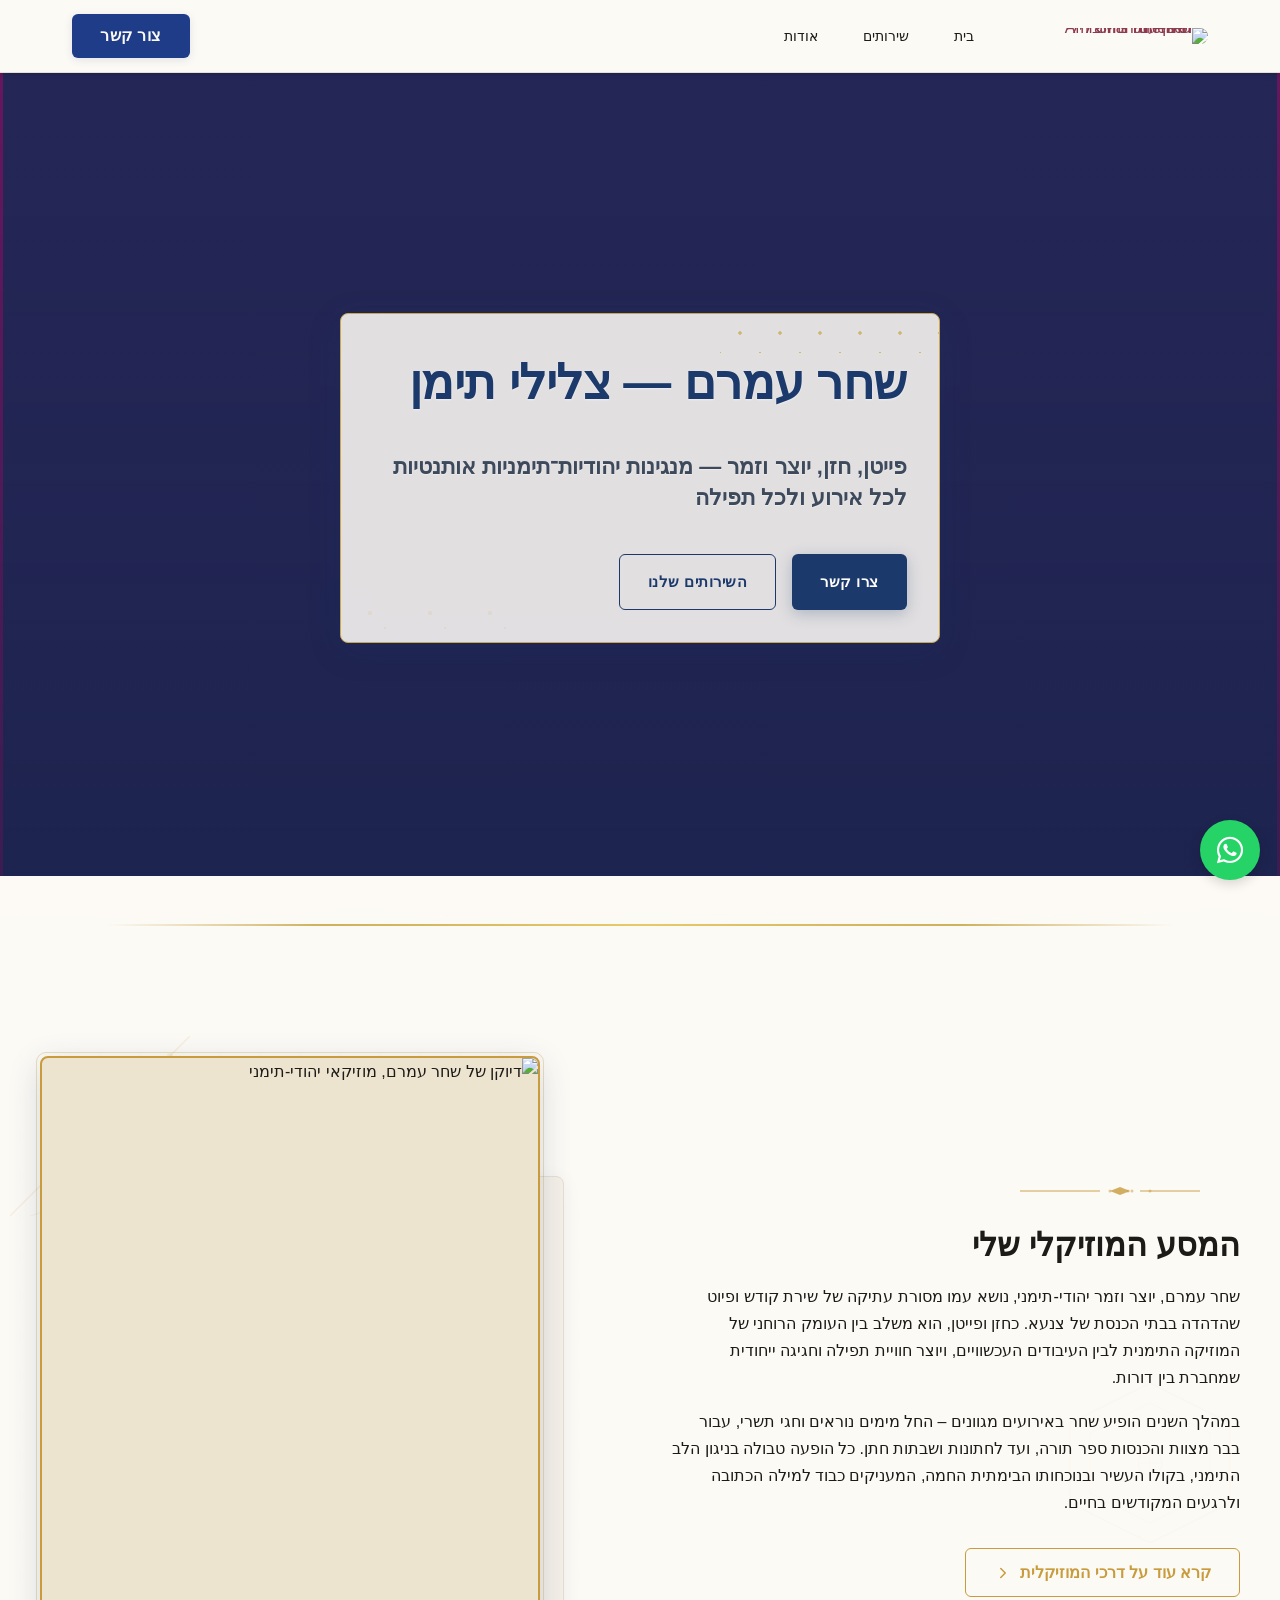
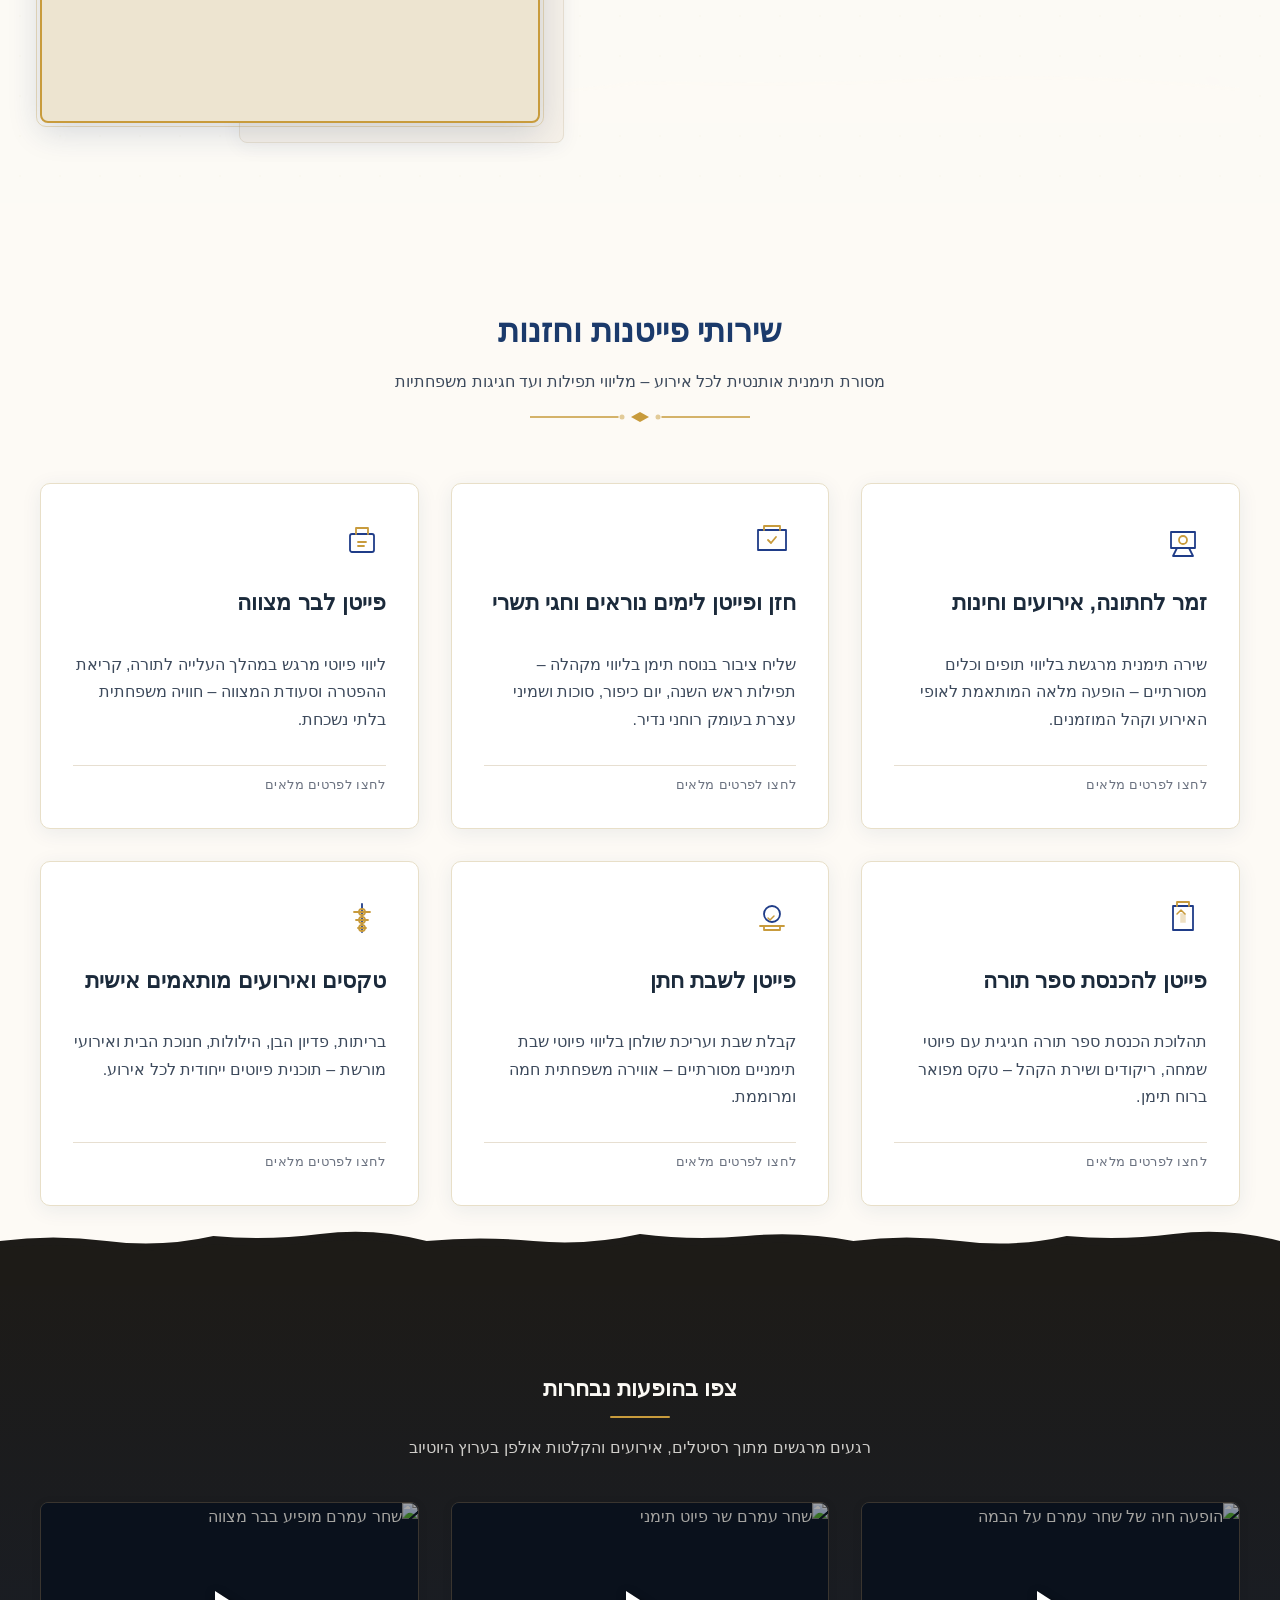
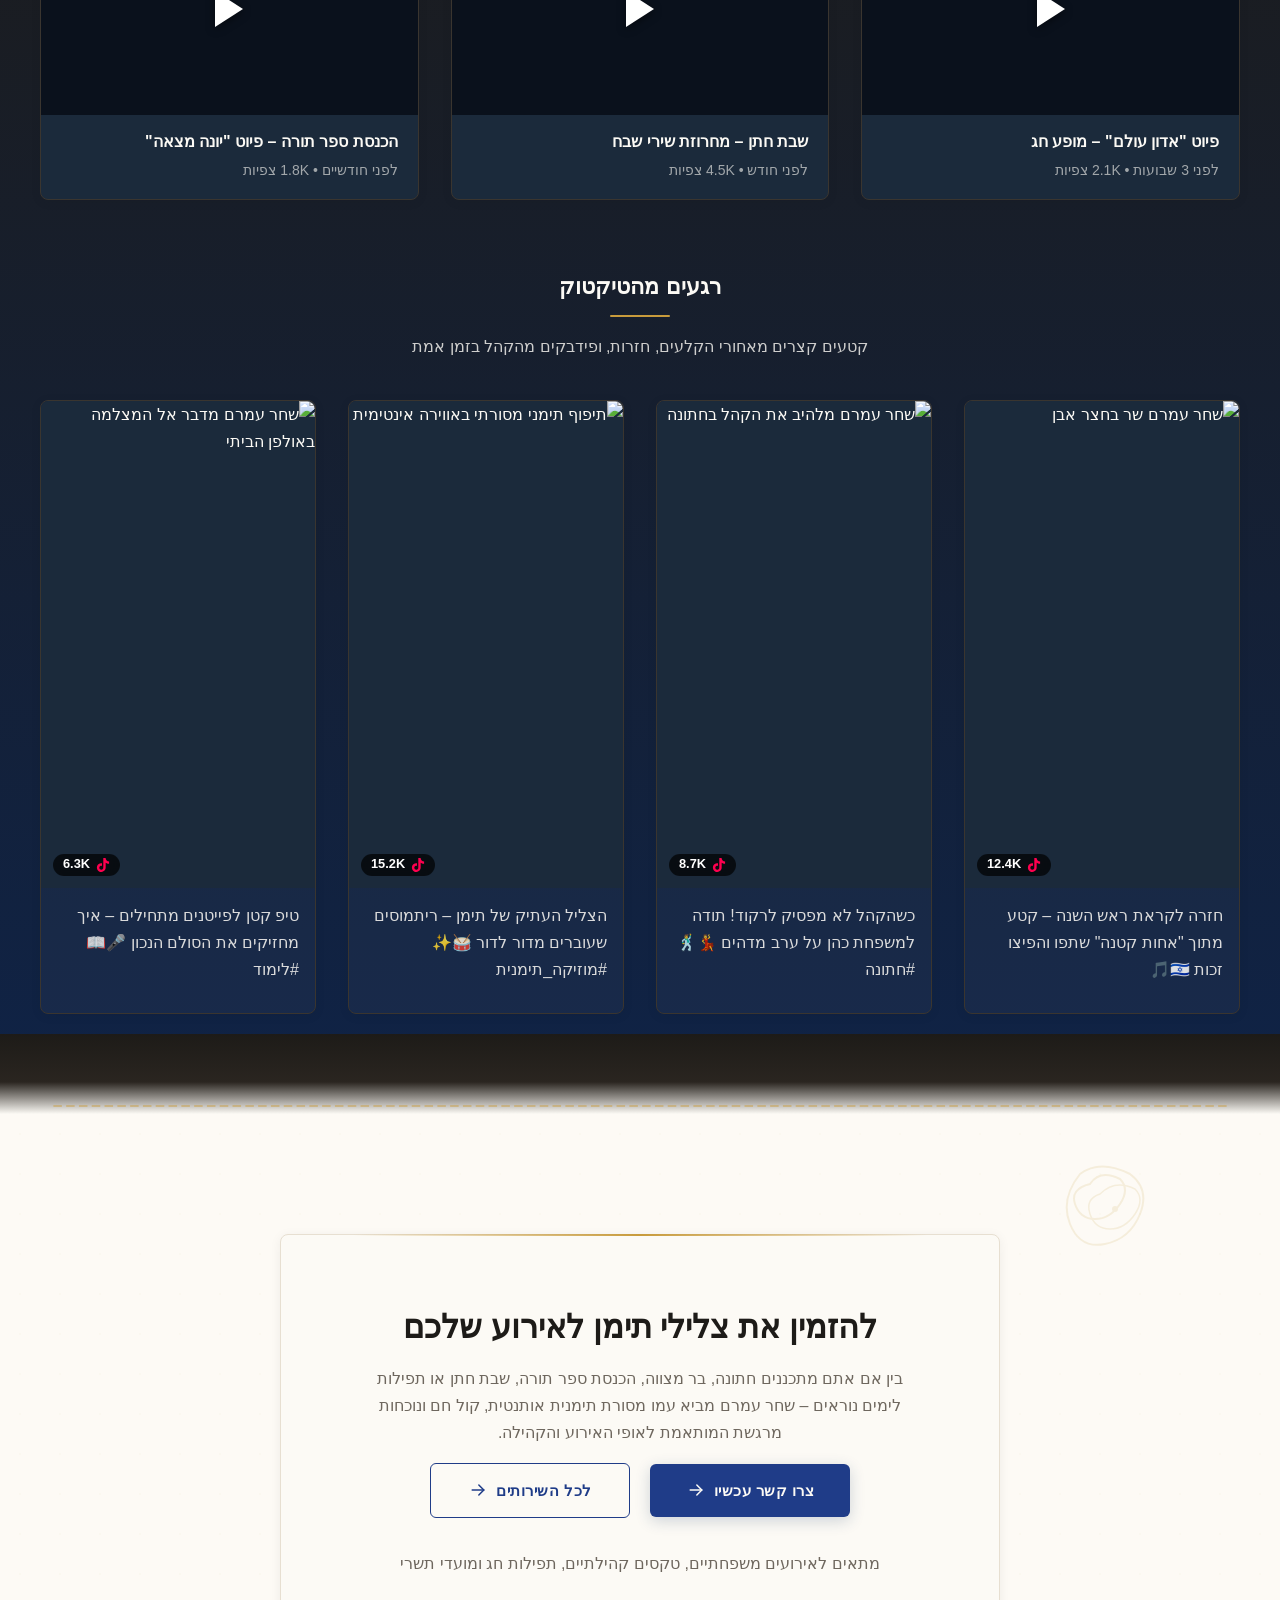
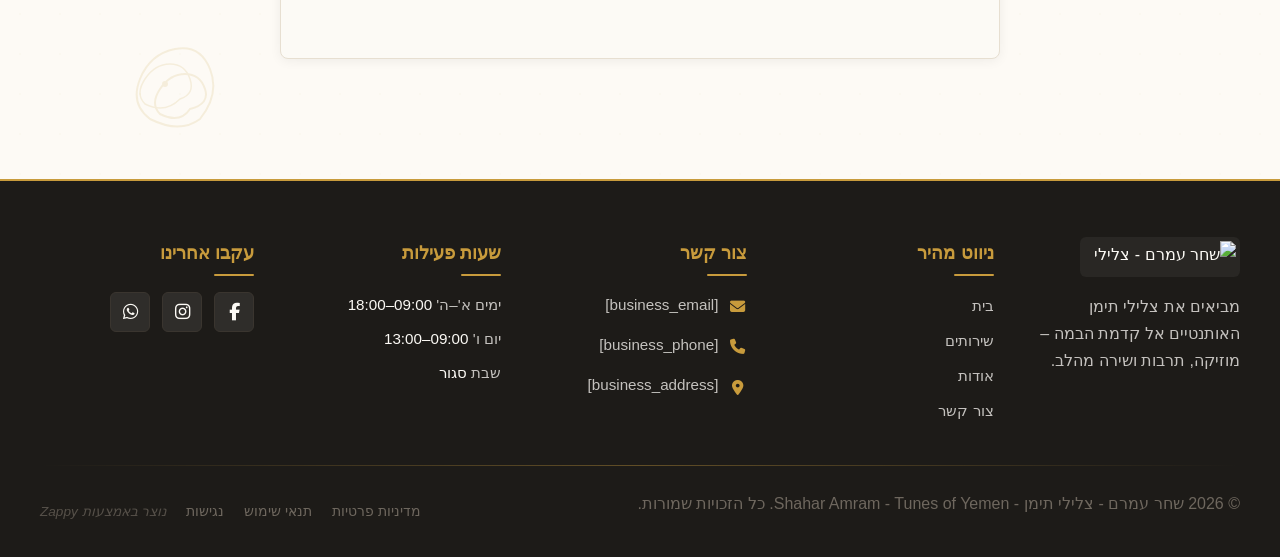
==== index.html @ ed790c5d "Background sync: Progressive GitHub Sync" ====
<!DOCTYPE html>
<html lang="he" dir="rtl">
<head>
    <meta charset="UTF-8">
    <meta name="viewport" content="width=device-width, initial-scale=1.0">
    <meta name="robots" content="index, follow">
    <title>פייטן תימני מסורתי לאירוע ולנשמה — שחר עמרם - צלילי תימן - Shahar Amram - Tunes of Yemen</title>
    <meta name="description" content="התחברו לעומק הרוחני של המוזיקה התימנית עם הפייטן שחר עמרם. חזנות לימים נוראים, פיוטים לבר מצווה, שירת חתונה וחינה בליווי צלילי תימן אותנטיים. הזמינו את הקדושה והשמחה לאירוע שלכם עוד היום.">
    <meta name="keywords" content="פייטן, תימנית, מוזיקה תימנית, פיוט תימני, זמר לחתונה">
    
    <!-- Favicons -->
    <link rel="icon" type="image/x-icon" href="/assets/favicon.ico">
    <link rel="icon" type="image/png" sizes="16x16" href="/assets/favicon-16x16.png">
    <link rel="icon" type="image/png" sizes="32x32" href="/assets/favicon-32x32.png">
    <link rel="icon" type="image/png" sizes="48x48" href="/assets/favicon-48x48.png">
    <link rel="icon" type="image/png" sizes="192x192" href="/assets/favicon-192x192.png">
    <link rel="icon" type="image/png" sizes="512x512" href="/assets/favicon-512x512.png">
    <link rel="apple-touch-icon" href="/assets/apple-touch-icon.png">
    <!-- Zappy Analytics -->
<script>
(function() {
  'use strict';
  
  // Configuration
  var config = {
    websiteId: 'ca3db151-b96f-4b1c-b314-2c5ce56143d0',
    apiUrl: 'https://api.zappy5.com/api/analytics/track',
    sessionDuration: 30 * 60 * 1000, // 30 minutes
    visitorDuration: 30 * 24 * 60 * 60 * 1000, // 30 days
    trackPageViews: true,
    trackClicks: true,
    trackFormSubmissions: true
  };
  
  // Generate or retrieve persistent visitor ID (30 days)
  function getVisitorId() {
    var visitorKey = 'zappy_visitor_' + config.websiteId;
    var visitor = null;
    
    try {
      visitor = localStorage.getItem(visitorKey);
      if (visitor) {
        var visitorData = JSON.parse(visitor);
        var now = Date.now();
        
        // Check if visitor ID is still valid (30 days)
        if (now - visitorData.created < config.visitorDuration) {
          // Update last seen timestamp
          visitorData.lastSeen = now;
          localStorage.setItem(visitorKey, JSON.stringify(visitorData));
          return visitorData.id;
        }
      }
    } catch (e) {
      console.warn('Zappy Analytics: LocalStorage not available');
    }
    
    // Generate new visitor ID
    var newVisitorId = 'zv_' + Date.now() + '_' + Math.random().toString(36).substr(2, 9);
    
    try {
      localStorage.setItem(visitorKey, JSON.stringify({
        id: newVisitorId,
        created: Date.now(),
        lastSeen: Date.now()
      }));
    } catch (e) {
      // Continue without local storage
    }
    
    return newVisitorId;
  }
  
  // Generate or retrieve session ID (30 minutes)
  function getSessionId() {
    var sessionKey = 'zappy_session_' + config.websiteId;
    var session = null;
    
    try {
      session = sessionStorage.getItem(sessionKey);
      if (session) {
        var sessionData = JSON.parse(session);
        var now = Date.now();
        
        // Check if session is still valid
        if (now - sessionData.timestamp < config.sessionDuration) {
          // Update timestamp
          sessionData.timestamp = now;
          sessionStorage.setItem(sessionKey, JSON.stringify(sessionData));
          return sessionData.id;
        }
      }
    } catch (e) {
      console.warn('Zappy Analytics: SessionStorage not available');
    }
    
    // Generate new session ID
    var newSessionId = 'zs_' + Date.now() + '_' + Math.random().toString(36).substr(2, 9);
    
    try {
      sessionStorage.setItem(sessionKey, JSON.stringify({
        id: newSessionId,
        timestamp: Date.now()
      }));
    } catch (e) {
      // Continue without session storage
    }
    
    return newSessionId;
  }
  
  var visitorId = getVisitorId();
  var sessionId = getSessionId();
  
  // Track an event
  function trackEvent(eventType, data) {
    data = data || {};
    
    var eventData = {
      website_id: config.websiteId,
      event_type: eventType,
      page_path: window.location.pathname,
      referrer: document.referrer || 'direct',
      visitor_id: visitorId,
      session_id: sessionId,
      metadata: data
    };
    
    // Use sendBeacon if available (better for page unload events)
    if (navigator.sendBeacon) {
      var blob = new Blob([JSON.stringify(eventData)], { type: 'application/json' });
      navigator.sendBeacon(config.apiUrl, blob);
    } else {
      // Fallback to fetch
      fetch(config.apiUrl, {
        method: 'POST',
        headers: {
          'Content-Type': 'application/json'
        },
        body: JSON.stringify(eventData),
        keepalive: true
      }).catch(function(error) {
        console.warn('Zappy Analytics: Failed to track event', error);
      });
    }
  }
  
  // Track page view
  if (config.trackPageViews) {
    trackEvent('pageview', {
      title: document.title,
      url: window.location.href
    });
  }
  
  // Track clicks on important elements
  if (config.trackClicks) {
    document.addEventListener('click', function(e) {
      var target = e.target;
      
      // Track button clicks (counted as actions)
      if (target.tagName === 'BUTTON' || target.closest('button')) {
        var button = target.tagName === 'BUTTON' ? target : target.closest('button');
        var clickMeta = {
          element: 'button',
          text: button.textContent.trim().substring(0, 100),
          id: button.id || null,
          class: button.className || null
        };
        
        trackEvent('click', clickMeta);
      }
      
      // Track link clicks (navigation - not counted as actions)
      else if (target.tagName === 'A' || target.closest('a')) {
        var link = target.tagName === 'A' ? target : target.closest('a');
        var navMeta = {
          element: 'link',
          text: link.textContent.trim().substring(0, 100),
          href: link.href,
          external: link.hostname !== window.location.hostname
        };
        
        trackEvent('navigation', navMeta);
      }
    }, true);
  }
  
  
  // Track form submissions
  if (config.trackFormSubmissions) {
    document.addEventListener('submit', function(e) {
      var form = e.target;
      
      trackEvent('form_submit', {
        form_id: form.id || null,
        form_name: form.name || null,
        form_action: form.action || null,
        form_method: form.method || 'GET'
      });
    }, true);
  }
  
  // Track time on page (send on page unload)
  var pageLoadTime = Date.now();
  
  window.addEventListener('beforeunload', function() {
    var timeOnPage = Math.floor((Date.now() - pageLoadTime) / 1000); // in seconds
    
    trackEvent('page_unload', {
      time_on_page: timeOnPage,
      page_path: window.location.pathname
    });
  });
  
  // Expose tracking function globally for custom events
  window.zappyAnalytics = {
    track: trackEvent,
    getVisitorId: function() { return visitorId; },
    getSessionId: function() { return sessionId; }
  };
  
})();
</script>
<!-- End Zappy Analytics -->
    <meta property="og:title" content="פייטן תימני מסורתי לאירוע ולנשמה — שחר עמרם - צלילי תימן - Shahar Amram - Tunes of Yemen">
    <meta property="og:description" content="התחברו לעומק הרוחני של המוזיקה התימנית עם הפייטן שחר עמרם. חזנות לימים נוראים, פיוטים לבר מצווה, שירת חתונה וחינה בליווי צלילי תימן אותנטיים. הזמינו את הקדושה והשמחה לאירוע שלכם עוד היום.">
    <meta name="twitter:card" content="summary_large_image">
    <meta name="twitter:title" content="פייטן תימני מסורתי לאירוע ולנשמה — שחר עמרם - צלילי תימן - Shahar Amram - Tunes of Yemen">
    <meta name="twitter:description" content="התחברו לעומק הרוחני של המוזיקה התימנית עם הפייטן שחר עמרם. חזנות לימים נוראים, פיוטים לבר מצווה, שירת חתונה וחינה בליווי צלילי תימן אותנטיים. הזמינו את הקדושה והשמחה לאירוע שלכם עוד היום.">
    <meta property="og:type" content="website">
  <meta property="og:locale" content="he_IL">
  
  
  
  
  
  <link rel="stylesheet" href="https://cdnjs.cloudflare.com/ajax/libs/font-awesome/6.4.0/css/all.min.css">
  <style>
    .skip-link { position: absolute; top: 0; left: 0; transform: translateY(-200%); padding: 12px 18px; background: var(--bg-dark, #1a1a1a); color: var(--text-light, #fff); font-weight: 600; border-radius: 0 0 8px 0; z-index: 10000; }
    .skip-link:focus { transform: none; outline: 2px solid var(--ring, #fff); outline-offset: 2px; }
    :focus-visible { outline: 2px solid var(--ring, currentColor); outline-offset: 3px; }
  </style>


  
    <!-- Favicons -->
    <link rel="icon" type="image/x-icon" href="/assets/favicon.ico">
    <link rel="icon" type="image/png" sizes="16x16" href="/assets/favicon-16x16.png">
    <link rel="icon" type="image/png" sizes="32x32" href="/assets/favicon-32x32.png">
    <link rel="icon" type="image/png" sizes="48x48" href="/assets/favicon-48x48.png">
    <link rel="icon" type="image/png" sizes="192x192" href="/assets/favicon-192x192.png">
    <link rel="icon" type="image/png" sizes="512x512" href="/assets/favicon-512x512.png">
    <link rel="apple-touch-icon" href="/assets/apple-touch-icon.png">
    <!-- Cookie Consent -->
    <link rel="stylesheet" href="https://cdn.jsdelivr.net/npm/vanilla-cookieconsent@3/dist/cookieconsent.css">
    <script src="https://cdn.jsdelivr.net/npm/vanilla-cookieconsent@3/dist/cookieconsent.umd.js"></script>
    <!-- Mickidum Accessibility Toolbar -->
    <script src="https://cdn.jsdelivr.net/gh/mickidum/acc_toolbar/acctoolbar/acctoolbar.min.js"></script>
    <link rel="stylesheet" href="/styles.css">
    <script>window.ZAPPY_WEBSITE_ID = "ca3db151-b96f-4b1c-b314-2c5ce56143d0"; window.ZAPPY_API_BASE = "https://api.zappy5.com";</script>

    <style id="zappy-dropdown-submenu-styles">
      /* ========== DESKTOP DROPDOWN SUBMENU STYLES ========== */
      /* Base styles for dropdown submenus - parent must be positioned */
      .nav-menu li:has(.sub-menu), nav li:has(.sub-menu), .navbar li:has(.sub-menu), #navMenu li:has(.sub-menu) { position: relative; }
      /* Submenu base - hidden by default */
      .nav-menu .sub-menu, nav .sub-menu, .navbar .sub-menu, #navMenu .sub-menu { display: block !important; position: absolute !important; top: 100%; left: 0; min-width: 220px; background: white; border-radius: 8px; box-shadow: 0 8px 25px rgba(0,0,0,0.15); padding: 8px 0; opacity: 0; visibility: hidden; transform: translateY(10px); transition: all 0.3s ease; z-index: 1000; list-style: none; pointer-events: none; }
      /* CRITICAL: Desktop hover styles to show dropdown */
      .nav-menu li:hover > .sub-menu, nav li:hover > .sub-menu, .navbar li:hover > .sub-menu, #navMenu li:hover > .sub-menu { opacity: 1 !important; visibility: visible !important; transform: translateY(0) !important; pointer-events: auto !important; }
      /* Submenu item styling */
      .sub-menu li { list-style: none; margin: 0; padding: 0; }
      .sub-menu a { display: block !important; padding: 10px 16px !important; color: var(--text-dark, #333) !important; font-weight: 500; text-decoration: none; white-space: nowrap; transition: background-color 0.2s; }
      .sub-menu .zappy-nav-child > a { padding-left: 28px !important; font-size: 0.9em !important; opacity: 0.85 !important; }
      [dir="rtl"] .sub-menu .zappy-nav-child > a, html[lang="he"] .sub-menu .zappy-nav-child > a, html[lang="ar"] .sub-menu .zappy-nav-child > a { padding-left: 10px !important; padding-right: 28px !important; }
      .sub-menu .zappy-nav-parent > a { font-weight: 600 !important; }
      .sub-menu a:hover { background-color: #f5f5f5; }
      /* RTL (Hebrew/Arabic) dropdown positioning */
      [dir="rtl"] .nav-menu .sub-menu, [dir="rtl"] nav .sub-menu, [dir="rtl"] .navbar .sub-menu, html[lang="he"] .nav-menu .sub-menu, html[lang="he"] nav .sub-menu, html[lang="he"] .navbar .sub-menu, html[lang="ar"] .nav-menu .sub-menu, html[lang="ar"] nav .sub-menu, html[lang="ar"] .navbar .sub-menu { left: auto !important; right: 0 !important; }
      /* Hide empty dropdown menus (exclude catalog sub-menus that use <a> children instead of <li>) */
      .sub-menu:empty, .sub-menu:not(:has(li:not(.zappy-hidden-menu-item))):not(:has(> a)), .sub-menu:not(:has(li)):not(:has(> a)) { display: none !important; opacity: 0 !important; visibility: hidden !important; pointer-events: none !important; }
      /* Desktop: show submenu on Menu Group hover */
      li:has(.menu-group-title):hover > .sub-menu { opacity: 1 !important; visibility: visible !important; transform: translateY(0) !important; pointer-events: auto !important; }
      /* Menu Group title styling */
      .nav-menu > li > .menu-group-title, #navMenu > li > .menu-group-title { display: inline-block; padding: 0.5rem 1rem; cursor: default; user-select: none; }
      
      /* ========== MOBILE SUBMENU STYLES ========== */
      @media (max-width: 768px) {
        .nav-menu .sub-menu, nav .sub-menu, .navbar .sub-menu, #navMenu .sub-menu { position: static !important; transform: none !important; box-shadow: none !important; background: transparent !important; max-height: 0; overflow: hidden; opacity: 0; visibility: hidden; transition: max-height 0.3s ease, opacity 0.3s ease; padding: 0 !important; border-radius: 0 !important; }
        .navbar .sub-menu.mobile-expanded, .nav-menu .sub-menu.mobile-expanded, #navMenu .sub-menu.mobile-expanded { max-height: none !important; overflow-y: visible !important; opacity: 1 !important; visibility: visible !important; padding: 8px 0 8px 16px !important; }
        [dir="rtl"] .sub-menu.mobile-expanded, html[lang="he"] .sub-menu.mobile-expanded { padding: 8px 16px 8px 0 !important; }
        /* Disable hover behavior on mobile */
        .nav-menu li:hover > .sub-menu, nav li:hover > .sub-menu, .navbar li:hover > .sub-menu, #navMenu li:hover > .sub-menu { opacity: 0; visibility: hidden; pointer-events: none; }
        .nav-menu li > .sub-menu.mobile-expanded, nav li > .sub-menu.mobile-expanded, .navbar li > .sub-menu.mobile-expanded, #navMenu li > .sub-menu.mobile-expanded { opacity: 1 !important; visibility: visible !important; pointer-events: auto !important; }
        .nav-menu li:has(.sub-menu), nav li:has(.sub-menu), .navbar li:has(.sub-menu), #navMenu li:has(.sub-menu) { display: flex !important; flex-wrap: wrap !important; align-items: center !important; position: relative !important; min-height: 44px !important; }
        .nav-menu li:has(.sub-menu) > a, nav li:has(.sub-menu) > a, .navbar li:has(.sub-menu) > a, #navMenu li:has(.sub-menu) > a { flex: 1 !important; min-width: 0 !important; }
        .nav-menu li:has(.sub-menu) > .menu-group-title, nav li:has(.sub-menu) > .menu-group-title, .navbar li:has(.sub-menu) > .menu-group-title, #navMenu li:has(.sub-menu) > .menu-group-title { flex: 1 !important; min-width: 0 !important; padding: 0 !important; line-height: inherit !important; }
        .nav-menu li:has(.sub-menu) > .sub-menu, nav li:has(.sub-menu) > .sub-menu, .navbar li:has(.sub-menu) > .sub-menu, #navMenu li:has(.sub-menu) > .sub-menu { flex-basis: 100% !important; width: 100% !important; }
        .nav-menu li:has(.sub-menu) > a [class*="chevron"], .nav-menu li:has(.sub-menu) > a [class*="arrow"], .nav-menu li:has(.sub-menu) > a .fa-chevron-down, .nav-menu li:has(.sub-menu) > a .fa-angle-down, nav li:has(.sub-menu) > a [class*="chevron"], nav li:has(.sub-menu) > a [class*="arrow"], #navMenu li:has(.sub-menu) > a [class*="chevron"], #navMenu li:has(.sub-menu) > a [class*="arrow"] { display: none !important; visibility: hidden !important; }
        .mobile-submenu-toggle { display: flex !important; align-items: center !important; justify-content: center !important; width: 44px !important; height: auto !important; background: transparent !important; border: none !important; cursor: pointer !important; color: var(--text-dark) !important; position: static !important; flex-shrink: 0 !important; align-self: stretch !important; z-index: 2 !important; padding: 0 !important; margin: 0 !important; }
        .mobile-submenu-toggle::after { content: '' !important; width: 0 !important; height: 0 !important; border-left: 6px solid transparent !important; border-right: 6px solid transparent !important; border-top: 7px solid currentColor !important; transition: transform 0.3s ease !important; }
        .mobile-submenu-toggle.expanded::after { transform: rotate(180deg) !important; }
        .sub-menu a { padding: 10px 0 !important; display: block !important; color: var(--text-dark) !important; white-space: normal !important; }
        .sub-menu .zappy-nav-child > a { padding-left: 28px !important; font-size: 0.9em !important; opacity: 0.85 !important; }
        [dir="rtl"] .sub-menu .zappy-nav-child > a, html[lang="he"] .sub-menu .zappy-nav-child > a, html[lang="ar"] .sub-menu .zappy-nav-child > a { padding-left: 0 !important; padding-right: 28px !important; }
        .sub-menu .zappy-nav-parent > a { font-weight: 600 !important; }
        .nav-menu.active, #navMenu.active { max-width: 100vw !important; overflow-x: hidden !important; box-sizing: border-box !important; }
        .navbar .sub-menu li a, nav.navbar .sub-menu li a, .zappy-products-dropdown .sub-menu a { color: var(--text-dark) !important; }
      }
      @media (min-width: 769px) { .mobile-submenu-toggle { display: none !important; } }
    </style>

    <style id="zappy-widget-visibility">
      html[dir="rtl"] .whatsapp-float { right: 20px !important; left: auto !important; }
      html[dir="ltr"] .whatsapp-float, html:not([dir]) .whatsapp-float { left: 20px !important; right: auto !important; }
      html[dir="rtl"] #mic-access-tool-general-button, html[dir="rtl"] .mic-access-tool-general-button,
      html[dir="rtl"] #mic-init-access-tool .mic-access-tool-general-button,
      html[dir="rtl"] #mic-init-access-tool #mic-access-tool-general-button,
      html[dir="rtl"] ._access-icon { left: 20px !important; right: auto !important; }
      html[dir="ltr"] #mic-access-tool-general-button, html[dir="ltr"] .mic-access-tool-general-button,
      html[dir="ltr"] #mic-init-access-tool .mic-access-tool-general-button,
      html[dir="ltr"] #mic-init-access-tool #mic-access-tool-general-button,
      html[dir="ltr"] ._access-icon,
      html:not([dir]) #mic-access-tool-general-button, html:not([dir]) .mic-access-tool-general-button,
      html:not([dir]) #mic-init-access-tool .mic-access-tool-general-button,
      html:not([dir]) #mic-init-access-tool #mic-access-tool-general-button,
      html:not([dir]) ._access-icon { right: 20px !important; left: auto !important; }
      @media (max-width: 768px) { .whatsapp-float { display: flex !important; } }
      @media (min-width: 769px) { .whatsapp-float { display: flex !important; } }
      @media (max-width: 768px) {
        #mic-access-tool-general-button, .mic-access-tool-general-button,
        #mic-init-access-tool .mic-access-tool-general-button, #mic-init-access-tool #mic-access-tool-general-button,
        ._access-icon { display: flex !important; visibility: visible !important; opacity: 1 !important; pointer-events: auto !important; }
        #mic-access-tool-box.opened-mic-access-tool, .mic-access-tool-box.opened-mic-access-tool,
        #mic-init-access-tool #mic-access-tool-box.opened-mic-access-tool {
          visibility: visible !important; opacity: 1 !important; pointer-events: auto !important;
        }
      }
      @media (min-width: 769px) {
        #mic-access-tool-general-button, .mic-access-tool-general-button,
        #mic-init-access-tool .mic-access-tool-general-button, #mic-init-access-tool #mic-access-tool-general-button,
        ._access-icon { display: flex !important; visibility: visible !important; opacity: 1 !important; pointer-events: auto !important; }
        #mic-access-tool-box.opened-mic-access-tool, .mic-access-tool-box.opened-mic-access-tool,
        #mic-init-access-tool #mic-access-tool-box.opened-mic-access-tool {
          visibility: visible !important; opacity: 1 !important; pointer-events: auto !important;
        }
      }
    </style>
</head>
<body>
<a class="skip-link" href="#main">דלג לתוכן הראשי</a>
  <nav class="navbar" dir="rtl">
  <button class="mobile-toggle" id="mobileToggle" aria-label="Menu">
    <svg class="hamburger-icon" width="24" height="24" viewBox="0 0 24 24" fill="none">
      <path d="M3 12h18M3 6h18M3 18h18" stroke="currentColor" stroke-width="2" stroke-linecap="round"></path>
    </svg>
    <svg class="close-icon" width="24" height="24" viewBox="0 0 24 24" fill="none" style="display: none;">
      <path d="M18 6L6 18M6 6l12 12" stroke="currentColor" stroke-width="2" stroke-linecap="round"></path>
    </svg>
  </button>
  
  <button class="phone-header-btn" data-phone="[business_phone]" aria-label="Call">
    <svg width="20" height="20" viewBox="0 0 24 24" fill="currentColor">
      <path d="M22 16.92v3a2 2 0 0 1-2.18 2 19.79 19.79 0 0 1-8.63-3.07 19.5 19.5 0 0 1-6-6 19.79 19.79 0 0 1-3.07-8.67A2 2 0 0 1 4.11 2h3a2 2 0 0 1 2 1.72 12.84 12.84 0 0 0 .7 2.81 2 2 0 0 1-.45 2.11L8.09 9.91a16 16 0 0 0 6 6l1.27-1.27a2 2 0 0 1 2.11-.45 12.84 12.84 0 0 0 2.81.7A2 2 0 0 1 22 16.92z"></path>
    </svg>
  </button>

  <div class="nav-container">
    <div class="nav-right-group"><div class="nav-brand">
      <a href="/" class="logo-link"><img class="logo" src="/assets/site-----image-1.webp" alt="שחר עמרם - צלילי תימן - Shahar Amram - Tunes of Yemen"></a>
    </div><ul class="nav-menu" id="navMenu"><li><a href="/">בית</a></li><li><a href="/services">שירותים</a></li><li><a href="/about">אודות</a></li></ul></div>
    
    
    
    <div class="nav-cta-container">
      <a href="/contact" class="nav-cta-btn">צור קשר</a>
    </div>
  </div>
</nav>
<script>

// Navbar Mobile Menu Toggle and Contrast Fix
(function() {
  // Use 'load' event instead of 'DOMContentLoaded' to ensure we run AFTER all other scripts
  window.addEventListener('load', function() {
    
    // FIX MOBILE BUTTON CONTRAST
    // Detect navbar background color and apply contrasting color to mobile buttons
    const navbar = document.querySelector('.navbar, nav, header');
    if (!navbar) {
      console.log('[Navbar] Navbar element not found');
      return;
    }
    
    // DECLARE VARIABLES EARLY to avoid Temporal Dead Zone errors
    // These are used in multiple places below
    let mobileToggle = document.getElementById('mobileToggle') ||
                       document.querySelector('.mobile-toggle') ||
                       document.querySelector('.hamburger') ||
                       document.querySelector('.hamburger-menu') ||
                       document.querySelector('.menu-toggle') ||
                       document.querySelector('.burger-menu') ||
                       document.querySelector('[aria-label="Menu"]') ||
                       document.querySelector('[aria-label="תפריט"]');
    
    const phoneBtn = document.querySelector('.phone-header-btn');
    
    const computedStyle = window.getComputedStyle(navbar);
    let bgColor = computedStyle.backgroundColor;
    
    console.log('[Navbar] Initial navbar background:', bgColor);
    
    // Check if background is transparent or rgba with 0 alpha
    const isTransparent = bgColor === 'transparent' || 
                         bgColor === 'rgba(0, 0, 0, 0)' ||
                         (bgColor.startsWith('rgba') && bgColor.includes(', 0)'));
    
    if (isTransparent) {
      // Check for background-image or gradient
      const bgImage = computedStyle.backgroundImage;
      if (bgImage && bgImage !== 'none') {
        console.log('[Navbar] Navbar has background image/gradient, using dark text');
        bgColor = 'rgb(240, 240, 240)'; // Assume light background
      } else {
        // Transparent navbar - check body background
        const bodyBg = window.getComputedStyle(document.body).backgroundColor;
        console.log('[Navbar] Navbar transparent, using body background:', bodyBg);
        bgColor = bodyBg;
      }
    }
    
    // Calculate luminance to determine if background is light or dark
    const rgb = bgColor.match(/\d+/g);
    if (rgb && rgb.length >= 3) {
      const r = parseInt(rgb[0]);
      const g = parseInt(rgb[1]);
      const b = parseInt(rgb[2]);
      const luminance = (0.299 * r + 0.587 * g + 0.114 * b) / 255;
      
      // Mobile button colors are set by Claude's AI-generated CSS (same as .nav-menu a)
      // No dynamic color overrides needed - colors come from the generated navbar CSS
      console.log('[Navbar] Mobile button colors preserved from Claude CSS (luminance:', luminance.toFixed(2) + ')');
      
      // FIX ICON SIZES - Ensure SVGs are properly sized and visible
      // INJECT CRITICAL CSS TO OVERRIDE ANY CONFLICTING RULES
      const criticalCSS = document.createElement('style');
      criticalCSS.id = 'zappy-mobile-nav-fix';
      const htmlLang = document.documentElement.lang || 'en';
      const htmlDir = document.documentElement.dir || 'ltr';
      // Check both dir attribute AND lang for RTL detection
      // dir="rtl" is the most reliable indicator
      const isRTL = htmlDir === 'rtl' || htmlLang === 'he' || htmlLang === 'ar';
      
      criticalCSS.textContent = `
        /* Hide mobile buttons on desktop, show only on mobile */
        @media (min-width: 769px) {
          .mobile-toggle,
          .phone-header-btn {
            display: none !important;
          }
        }
        
        /* Show and position mobile buttons correctly on mobile */
        @media (max-width: 768px) {
          .navbar,
          nav.navbar {
            min-height: 70px !important;
          }

          .mobile-toggle,
          .phone-header-btn {
            position: absolute !important;
            top: 0 !important;
            bottom: 0 !important;
            margin-top: auto !important;
            margin-bottom: auto !important;
            transform: none !important;
            z-index: 1001 !important;
            display: flex !important;
            align-items: center !important;
            justify-content: center !important;
            width: 36px !important;
            height: 36px !important;
            border-radius: 50% !important;
            border: none !important;
            cursor: pointer !important;
            padding: 6px !important;
            background: none !important;
            color: var(--nav-text, var(--text-dark)) !important;
            touch-action: manipulation !important;
            -webkit-tap-highlight-color: transparent !important;
          }

          html[data-zappy-site-type="ecommerce"] .phone-header-btn,
          body[data-zappy-site-type="ecommerce"] .phone-header-btn,
          html[data-zappy-site-type="ecommerce"] header .phone-header-btn,
          html[data-zappy-site-type="ecommerce"] nav .phone-header-btn {
            display: none !important;
            visibility: hidden !important;
            width: 0 !important;
            height: 0 !important;
            min-width: 0 !important;
            overflow: hidden !important;
          }
          
          /* LTR positioning (default): hamburger LEFT, phone RIGHT */
          html:not([dir="rtl"]):not([lang="he"]):not([lang="ar"]) .mobile-toggle,
          html[dir="ltr"] .mobile-toggle {
            left: 12px !important;
            right: auto !important;
          }
          html:not([dir="rtl"]):not([lang="he"]):not([lang="ar"]) .phone-header-btn,
          html[dir="ltr"] .phone-header-btn {
            right: 12px !important;
            left: auto !important;
          }
          
          /* RTL positioning: hamburger RIGHT, phone LEFT */
          html[dir="rtl"] .mobile-toggle,
          html[lang="he"] .mobile-toggle,
          html[lang="ar"] .mobile-toggle {
            right: 12px !important;
            left: auto !important;
          }
          html[dir="rtl"] .phone-header-btn,
          html[lang="he"] .phone-header-btn,
          html[lang="ar"] .phone-header-btn {
            left: 12px !important;
            right: auto !important;
          }
          
          /* CRITICAL: Ensure nav-container has min-height on mobile */
          /* All children are positioned absolutely/fixed on mobile, so height:auto collapses to 0 */
          .nav-container {
            min-height: 70px !important;
            position: relative !important;
          }
          
          /* Ensure SVG icons are properly sized and inherit color */
          .mobile-toggle svg,
          .phone-header-btn svg {
            width: 24px !important;
            height: 24px !important;
            /* Don't force display - let JavaScript control hamburger/close toggle */
          }
          
          /* Reset nav-cta-container on mobile - remove desktop box-shadow/padding */
          /* that creates a visible ghost box when CTA button is hidden */
          .nav-cta-container {
            box-shadow: none !important;
            padding: 0 !important;
          }
          
          /* Hide nav-cta-container entirely on mobile when there's no lang-switcher */
          /* (only the CTA button is inside, and it's hidden on mobile) */
          .nav-cta-container:not(:has(.lang-switcher)) {
            display: none !important;
          }
          
          /* CRITICAL: Prevent hero image fade gradient from bleeding over headline text */
          /* The .image-fade-gradient has bottom: -30px (extends below parent) */
          /* On mobile stacked layout, this overlaps the h1 text below the image */
          .hero-image-column {
            overflow: hidden !important;
          }
          .image-fade-gradient {
            bottom: 0 !important;
          }
          
          /* Hide desktop language switcher on mobile - hamburger menu handles it */
          /* High specificity to override stored CSS */
          .lang-switcher,
          .nav-cta-container .lang-switcher,
          .nav-container .lang-switcher,
          .navbar .lang-switcher,
          .navbar .nav-cta-container .lang-switcher {
            display: none !important;
          }
        }
      `;
      
      // Remove existing fix if present and inject new one
      const existing = document.getElementById('zappy-mobile-nav-fix');
      if (existing) existing.remove();
      document.head.appendChild(criticalCSS);
      
      console.log('[Navbar] Critical CSS injected for mobile nav positioning');
      
      // ONLY apply inline positioning styles on mobile viewport
      // On desktop, the CSS handles hiding these buttons with display: none
      // Inline styles were breaking desktop layout by overriding CSS
      const isMobileViewport = window.innerWidth <= 768;
      
      if (mobileToggle) {
        // Icon sizing applies to all viewports for consistency
        const hamburgerIcon = mobileToggle.querySelector('.hamburger-icon');
        const closeIcon = mobileToggle.querySelector('.close-icon');
        
        if (hamburgerIcon) {
          hamburgerIcon.style.setProperty('width', '24px', 'important');
          hamburgerIcon.style.setProperty('height', '24px', 'important');
          hamburgerIcon.style.setProperty('display', 'block', 'important'); // Show hamburger by default
        }
        if (closeIcon) {
          closeIcon.style.setProperty('width', '24px', 'important');
          closeIcon.style.setProperty('height', '24px', 'important');
          closeIcon.style.setProperty('display', 'none', 'important'); // Hide close icon by default
        }
        
        // ONLY set positioning inline styles on mobile
        if (isMobileViewport) {
          mobileToggle.style.setProperty('position', 'absolute', 'important');
          mobileToggle.style.setProperty('top', '0', 'important');
          mobileToggle.style.setProperty('bottom', '0', 'important');
          mobileToggle.style.setProperty('margin-top', 'auto', 'important');
          mobileToggle.style.setProperty('margin-bottom', 'auto', 'important');
          mobileToggle.style.setProperty('transform', 'none', 'important');
          mobileToggle.style.setProperty('z-index', '1001', 'important');
          
          // Clear any inline left/right so CSS can take over based on html[dir]
          mobileToggle.style.removeProperty('left');
          mobileToggle.style.removeProperty('right');
          
          console.log('[Navbar] Mobile toggle positioning applied (mobile viewport)');
        } else {
          // On desktop, clear any positioning styles to let CSS handle it
          mobileToggle.style.removeProperty('position');
          mobileToggle.style.removeProperty('top');
          mobileToggle.style.removeProperty('transform');
          mobileToggle.style.removeProperty('z-index');
          mobileToggle.style.removeProperty('left');
          mobileToggle.style.removeProperty('right');
          console.log('[Navbar] Desktop viewport - cleared mobile toggle inline positioning');
        }
      }
      
      if (phoneBtn) {
        // Icon sizing applies to all viewports
        const phoneIcon = phoneBtn.querySelector('svg');
        if (phoneIcon) {
          phoneIcon.style.width = '24px';
          phoneIcon.style.height = '24px';
          phoneIcon.setAttribute('width', '24');
          phoneIcon.setAttribute('height', '24');
        }
        
        // ONLY set positioning inline styles on mobile
        if (isMobileViewport) {
          phoneBtn.style.setProperty('position', 'absolute', 'important');
          phoneBtn.style.setProperty('top', '0', 'important');
          phoneBtn.style.setProperty('bottom', '0', 'important');
          phoneBtn.style.setProperty('margin-top', 'auto', 'important');
          phoneBtn.style.setProperty('margin-bottom', 'auto', 'important');
          phoneBtn.style.setProperty('transform', 'none', 'important');
          phoneBtn.style.setProperty('z-index', '1001', 'important');
          
          // Clear any inline left/right so CSS can take over based on html[dir]
          phoneBtn.style.removeProperty('left');
          phoneBtn.style.removeProperty('right');
          
          console.log('[Navbar] Phone button positioning applied (mobile viewport)');
        } else {
          // On desktop, clear any positioning styles to let CSS handle it
          phoneBtn.style.removeProperty('position');
          phoneBtn.style.removeProperty('top');
          phoneBtn.style.removeProperty('transform');
          phoneBtn.style.removeProperty('z-index');
          phoneBtn.style.removeProperty('left');
          phoneBtn.style.removeProperty('right');
          console.log('[Navbar] Desktop viewport - cleared phone button inline positioning');
        }
      }
    } else {
      console.log('[Navbar] Could not parse background color:', bgColor);
    }
    
    // MOBILE MENU TOGGLE
    // Re-query in case DOM changed (mobileToggle already declared at top of function)
    mobileToggle = document.getElementById('mobileToggle') ||
                   document.querySelector('.mobile-toggle') ||
                   document.querySelector('.hamburger') ||
                   document.querySelector('.hamburger-menu') ||
                   document.querySelector('.menu-toggle') ||
                   document.querySelector('.burger-menu') ||
                   document.querySelector('[aria-label="Menu"]') ||
                   document.querySelector('[aria-label="תפריט"]');
    
    // EXPANDED SEARCH: Find nav menu by ID or class
    const navMenu = document.getElementById('navMenu') ||
                  document.querySelector('.nav-menu') ||
                  document.querySelector('.nav-links') ||
                  document.querySelector('nav ul:not(.submenu)');
    
    if (!mobileToggle || !navMenu) {
      console.log('[Navbar] Mobile toggle or menu not found:', { toggle: !!mobileToggle, menu: !!navMenu });
      return;
    }
    
    // Ensure navMenu has ID for CSS targeting
    if (!navMenu.id) {
      navMenu.id = 'navMenu';
    }
    
    console.log('[Navbar] Initializing mobile menu...');
    
    // Remove any existing event listeners by cloning the button
    const newToggle = mobileToggle.cloneNode(true);
    mobileToggle.parentNode.replaceChild(newToggle, mobileToggle);
    
    // Toggle menu handler (shared by click and touchend)
    function handleToggle(e) {
      e.preventDefault();
      e.stopPropagation();
      
      const hamburgerIcon = newToggle.querySelector('.hamburger-icon');
      const closeIcon = newToggle.querySelector('.close-icon');
      const isActive = navMenu.classList.contains('active');
      
      if (isActive) {
        // Close menu
        navMenu.classList.remove('active');
        if (hamburgerIcon) hamburgerIcon.style.setProperty('display', 'block', 'important');
        if (closeIcon) closeIcon.style.setProperty('display', 'none', 'important');
        document.body.style.overflow = '';
        console.log('[Navbar] Menu closed');
      } else {
        // Open menu
        navMenu.classList.add('active');
        if (hamburgerIcon) hamburgerIcon.style.setProperty('display', 'none', 'important');
        if (closeIcon) closeIcon.style.setProperty('display', 'block', 'important');
        document.body.style.overflow = 'hidden';
        console.log('[Navbar] Menu opened');
      }
    }
    
    // Use click for desktop/emulation and touchend as iOS Safari fallback.
    // Prevent double-fire with a timestamp guard.
    var lastToggleTime = 0;
    function guardedToggle(e) {
      var now = Date.now();
      if (now - lastToggleTime < 300) return;
      lastToggleTime = now;
      handleToggle(e);
    }
    
    newToggle.addEventListener('click', guardedToggle);
    newToggle.addEventListener('touchend', guardedToggle);
    
    // Close menu when clicking nav links (but NOT dropdown toggles)
    const navLinks = navMenu.querySelectorAll('a');
    navLinks.forEach(function(link) {
      link.addEventListener('click', function() {
        // Don't close if it's a dropdown child (unless it's a real navigation link)
        if (this.getAttribute('href') === '#') return;
        
        const hamburgerIcon = newToggle.querySelector('.hamburger-icon');
        const closeIcon = newToggle.querySelector('.close-icon');
        
        navMenu.classList.remove('active');
        if (hamburgerIcon) hamburgerIcon.style.setProperty('display', 'block', 'important');
        if (closeIcon) closeIcon.style.setProperty('display', 'none', 'important');
        document.body.style.overflow = '';
        console.log('[Navbar] Menu closed (link clicked)');
      });
    });
    
    // DROPDOWN MENU TOGGLE (for mobile and touch devices)
    var dropdownToggles = navMenu.querySelectorAll('.dropdown-toggle');
    dropdownToggles.forEach(function(toggle) {
      toggle.addEventListener('click', function(e) {
        e.preventDefault();
        e.stopPropagation();
        var parent = this.closest('.nav-dropdown');
        if (!parent) return;
        
        // Close other open dropdowns at the same level
        var siblings = parent.parentNode.querySelectorAll('.nav-dropdown.open');
        siblings.forEach(function(sib) {
          if (sib !== parent) sib.classList.remove('open');
        });
        
        parent.classList.toggle('open');
        console.log('[Navbar] Dropdown toggled:', parent.classList.contains('open') ? 'open' : 'closed');
      });
    });
    
    // Close dropdowns when clicking outside
    document.addEventListener('click', function(e) {
      if (!e.target.closest('.nav-dropdown')) {
        var openDropdowns = document.querySelectorAll('.nav-dropdown.open');
        openDropdowns.forEach(function(dd) { dd.classList.remove('open'); });
      }
    });
    
    console.log('[Navbar] Dropdown handlers initialized for ' + dropdownToggles.length + ' dropdowns');
    
    // Phone button functionality (phoneBtn already declared at top of function)
    if (phoneBtn) {
      phoneBtn.addEventListener('click', function() {
        // Get phone number from placeholder in page or use default
        const phoneLinks = document.querySelectorAll('a[href^="tel:"]');
        const phoneNumber = phoneLinks.length > 0 
          ? phoneLinks[0].getAttribute('href').replace('tel:', '')
          : '[business_phone]';
        
        window.location.href = 'tel:' + phoneNumber;
        console.log('[Navbar] Phone button clicked');
      });
    }
    
    console.log('[Navbar] Mobile menu initialized successfully');
    
    // WhatsApp button visibility is now controlled via CSS (siteSettings).
    // No JS-based desktop hiding — the button is visible on both mobile and desktop by default.
  });
})();

</script>
  
  <main id="main">
    <section data-band-index="0" class="index-hero-section" data-layout-spec="בית-hero" data-hero-type="fullscreen-scrim" style="position: relative; overflow: hidden; min-height: 956px !important;" id="index-hero-section">
<div class="hero-video-background zappy-editable-video-bg" id="hero-video-bg-1781511074386" data-original-image-src="/assets/site-index-hero-image-1.webp" style="outline: rgb(255, 0, 131) solid 3px; outline-offset: -3px;">
  <div class="hero-video-overlay" style="transition: background 0.3s; background: linear-gradient(rgba(255, 0, 131, 0.2), rgba(255, 0, 131, 0.3));"></div>
  <iframe class="hero-video-iframe" src="https://www.youtube.com/embed/OXKddoqsnJU?autoplay=1&amp;mute=1&amp;loop=1&amp;playlist=OXKddoqsnJU&amp;controls=0&amp;showinfo=0&amp;modestbranding=1&amp;rel=0" frameborder="0" allow="accelerometer; autoplay; clipboard-write; encrypted-media; gyroscope; picture-in-picture" allowfullscreen="" loading="lazy"></iframe>
  <img class="hero-video-fallback" src="/assets/site-index-hero-image-1.webp" alt="Hero background" loading="lazy">
</div>
  <div class="index-hero-section__media">
    <img loading="eager" fetchpriority="high" data-hero-bg="true" data-placeholder="index-hero-image-1" data-context="A cinematic, bright portrait of Shahar Amram, a Yemenite Jewish musician in formal attire (suit or traditional Yemenite garb), singing passionately during a spiritual or family celebration event. The background shows warm ambient light, possibly a synagogue interior or a wedding hall with soft bokeh, conveying authenticity, heritage, and emotional depth. No text or logos on the image." width="1200" height="600" src="/assets/site-index-hero-image-1.webp" alt="שחר עמרם מופיע באירוע מוזיקלי מסורתי" class="index-hero-section__bg-image hero-original-image-hidden" style="; display: none !important;">
  </div>
  <div class="index-hero-section__scrim" aria-hidden="true"></div>
  <div class="index-hero-section__overlay" style="display: flex; justify-content: center; align-items: center; position: absolute; inset: 0; width: 100%; max-width: none; padding-right: 16px; padding-bottom: 16px; padding-left: 16px; padding-top: 16px">
    <div class="index-hero-section__card" style="margin-left: 0; margin-right: 0; margin-top: 0; margin-bottom: 0; text-align: center">
      <div class="index-hero-section__card-inner">
        <h1 class="index-hero-section__title"  data-element-id="move-1781511119249-9rz85pi1">שחר עמרם — צלילי תימן</h1>
        <h3 class="index-hero-section__subtitle">פייטן, חזן, יוצר וזמר — מנגינות יהודיות־תימניות אותנטיות לכל אירוע ולכל תפילה</h3>
        <div class="index-hero-section__actions">
          <a href="#contact" class="index-hero-section__btn index-hero-section__btn--primary" data-element-type="button" data-element-id="btn-1781511074283-p4wnanqdi" data-native-element="true">צרו קשר</a>
          <a href="#services" class="index-hero-section__btn index-hero-section__btn--secondary" data-element-type="button" data-element-id="btn-1781511074283-1gy6qege1" data-native-element="true">השירותים שלנו</a>
        </div>
      </div>
    </div>
  </div>
  <div class="index-hero-section__divider-wrapper">
    <svg data-no-icon-edit="true" aria-hidden="true" viewBox="0 0 1200 80" preserveAspectRatio="none" xmlns="http://www.w3.org/2000/svg">
      <defs>
        <linearGradient id="goldRuleGradient" x1="0%" y1="0%" x2="100%" y2="0%">
          <stop offset="0%" stop-color="#C9A84C" stop-opacity="0"></stop>
          <stop offset="20%" stop-color="#C9A84C" stop-opacity="0.9"></stop>
          <stop offset="50%" stop-color="#E8C96A" stop-opacity="1"></stop>
          <stop offset="80%" stop-color="#C9A84C" stop-opacity="0.9"></stop>
          <stop offset="100%" stop-color="#C9A84C" stop-opacity="0"></stop>
        </linearGradient>
      </defs>
      <rect x="0" y="0" width="1200" height="80" fill="#FDFAF5"></rect>
      <path d="M0,80 L0,40 Q50,35 100,42 T200,38 Q250,42 300,35 T400,40 Q450,38 500,42 T600,35 Q650,40 700,38 T800,42 Q850,35 900,40 T1000,38 Q1050,42 1100,35 T1200,40 L1200,80 Z" fill="var(--bg-light)"></path>
      <rect x="100" y="48" width="1000" height="2" fill="url(#goldRuleGradient)" rx="1"></rect>
    </svg>
  </div>
</section>

<section data-band-index="1" class="index-about-preview-section" data-layout-spec="בית-about-preview" dir="rtl">
  <div class="index-about-preview-section__container">
    
    <!-- Decorative manuscript watermark -->
    <div class="index-about-preview-section__watermark" aria-hidden="true">
      <svg viewBox="0 0 260 320" xmlns="http://www.w3.org/2000/svg">
        <path d="M130 20 L210 60 L210 140 L130 180 L50 140 L50 60 Z" fill="none" stroke="currentColor" stroke-width="1.5" opacity="0.4"></path>
        <path d="M130 40 L190 70 L190 130 L130 160 L70 130 L70 70 Z" fill="none" stroke="currentColor" stroke-width="1" opacity="0.3"></path>
        <path d="M130 80 L130 140 M90 80 L90 120 M170 80 L170 120" stroke="currentColor" stroke-width="0.8" opacity="0.25"></path>
        <circle cx="130" cy="100" r="12" fill="none" stroke="currentColor" stroke-width="1.2" opacity="0.35"></circle>
        <path d="M130 88 L130 112 M118 100 L142 100" stroke="currentColor" stroke-width="0.8" opacity="0.3"></path>
      </svg>
    </div>

    <!-- Corner Arabesque Decoration -->
    <div class="index-about-preview-section__corner-arabesque" aria-hidden="true">
      <svg viewBox="0 0 180 180" xmlns="http://www.w3.org/2000/svg">
        <path d="M180 0 Q150 30 120 60 Q90 90 60 120 Q30 150 0 180" fill="none" stroke="currentColor" stroke-width="1.5" opacity="0.12"></path>
        <path d="M180 20 Q160 40 140 65 Q120 90 100 115 Q80 140 60 160 Q40 175 20 180" fill="none" stroke="currentColor" stroke-width="1" opacity="0.08"></path>
        <circle cx="160" cy="20" r="3" fill="currentColor" opacity="0.1"></circle>
        <circle cx="140" cy="40" r="2" fill="currentColor" opacity="0.08"></circle>
        <circle cx="120" cy="60" r="2.5" fill="currentColor" opacity="0.09"></circle>
      </svg>
    </div>

    <!-- Two-Column Layout -->
    <div class="index-about-preview-section__grid">
      
      <!-- Text Column (Right/Start) -->
      <div class="index-about-preview-section__text-col">
        
        <!-- Gold ornamental divider above H2 -->
        <div class="index-about-preview-section__gold-divider" aria-hidden="true">
          <svg viewBox="0 0 220 20" xmlns="http://www.w3.org/2000/svg">
            <line x1="0" y1="10" x2="80" y2="10" stroke="currentColor" stroke-width="1.5" opacity="0.6"></line>
            <polygon points="100,6 110,10 100,14 90,10" fill="currentColor" opacity="0.8"></polygon>
            <line x1="120" y1="10" x2="180" y2="10" stroke="currentColor" stroke-width="1.5" opacity="0.6"></line>
            <circle cx="90" cy="10" r="1.5" fill="currentColor" opacity="0.5"></circle>
            <circle cx="108" cy="10" r="1.5" fill="currentColor" opacity="0.5"></circle>
            <circle cx="112" cy="10" r="1.5" fill="currentColor" opacity="0.5"></circle>
            <circle cx="130" cy="10" r="1.5" fill="currentColor" opacity="0.5"></circle>
          </svg>
        </div>

        <h2 class="index-about-preview-section__heading">המסע המוזיקלי שלי</h2>
        
        <div class="index-about-preview-section__bio-summary">
          <p>שחר עמרם, יוצר וזמר יהודי-תימני, נושא עמו מסורת עתיקה של שירת קודש ופיוט שהדהדה בבתי הכנסת של צנעא. כחזן ופייטן, הוא משלב בין העומק הרוחני של המוזיקה התימנית לבין העיבודים העכשוויים, ויוצר חוויית תפילה וחגיגה ייחודית שמחברת בין דורות.</p>
          <p>במהלך השנים הופיע שחר באירועים מגוונים – החל מימים נוראים וחגי תשרי, עבור בבר מצוות והכנסות ספר תורה, ועד לחתונות ושבתות חתן. כל הופעה טבולה בניגון הלב התימני, בקולו העשיר ובנוכחותו הבימתית החמה, המעניקים כבוד למילה הכתובה ולרגעים המקודשים בחיים.</p>
        </div>

        <!-- CTA Button for Full Bio Overlay -->
        <button class="index-about-preview-section__bio-btn" aria-label="פתח ביוגרפיה מלאה">
          <span>קרא עוד על דרכי המוזיקלית</span>
          <svg width="18" height="18" viewBox="0 0 24 24" fill="none" xmlns="http://www.w3.org/2000/svg" data-element-type="icon" data-icon-type="svg">
            <path d="M9 18L15 12L9 6" stroke="currentColor" stroke-width="2" stroke-linecap="round" stroke-linejoin="round"></path>
          </svg>
        </button>
      </div>

      <!-- Image Column (Left/End) with Framed Portrait & Peeking Backplate -->
      <div class="index-about-preview-section__image-col">
        <div class="index-about-preview-section__image-frame">
          
          <!-- Peeking secondary parchment backplate -->
          <div class="index-about-preview-section__backplate" aria-hidden="true"></div>
          
          <!-- Portrait Image -->
          <div class="index-about-preview-section__portrait-wrapper">
            <img loading="lazy" decoding="async" data-placeholder="index-about-preview-image-1" data-context="A crisp daylight portrait of Shahar Amram, a Yemenite Jewish musician, wearing a traditional dark kippah and a subtle embroidered vest, standing against a warm parchment-toned background with soft natural lighting, editorial photography style" width="600" height="400" src="/assets/site-index-about-preview-image-1.webp" alt="דיוקן של שחר עמרם, מוזיקאי יהודי-תימני" class="index-about-preview-section__portrait-img">
          </div>
          
          <!-- Thin gold frame border -->
          <div class="index-about-preview-section__frame-border" aria-hidden="true"></div>
        </div>
      </div>

    </div>

    <!-- Bottom Divider: Shallow inward curve with faint corner ornaments -->
    <div class="index-about-preview-section__divider-wrapper" aria-hidden="true">
      <svg data-no-icon-edit="true" aria-hidden="true" viewBox="0 0 1200 80" preserveAspectRatio="none" xmlns="http://www.w3.org/2000/svg">
        <defs>
          <path id="corner-ornament-left" d="M20,40 Q25,30 35,35 Q30,45 20,40 Z" fill="#FDFAF5" opacity="0.15"></path>
          <path id="corner-ornament-right" d="M1180,40 Q1175,30 1165,35 Q1170,45 1180,40 Z" fill="#FDFAF5" opacity="0.15"></path>
        </defs>
        <path d="M0,80 L0,45 Q150,25 300,42 T600,38 Q750,42 900,35 T1200,45 L1200,80 Z" fill="#FDFAF5" opacity="0.95"></path>
        <path d="M0,80 L0,48 Q150,28 300,45 T600,41 Q750,45 900,38 T1200,48 L1200,80 Z" fill="#FDFAF5"></path>
        <use href="#corner-ornament-left" x="0" y="0"></use>
        <use href="#corner-ornament-right" x="0" y="0"></use>
      </svg>
    </div>

  </div>

  <!-- Full Biography Overlay (Folio-Style Archival Manuscript Page) -->
  <div class="index-about-preview-section__overlay" id="bio-overlay" aria-hidden="true">
    <div class="index-about-preview-section__overlay-bg"></div>
    <div class="index-about-preview-section__overlay-panel">
      
      <!-- Close Button (Top Outer Corner) -->
      <button class="index-about-preview-section__overlay-close" aria-label="סגור חלון ביוגרפיה">
        <svg width="24" height="24" viewBox="0 0 24 24" fill="none" xmlns="http://www.w3.org/2000/svg" data-element-type="icon" data-icon-type="svg">
          <path d="M18 6L6 18M6 6L18 18" stroke="currentColor" stroke-width="2" stroke-linecap="round" stroke-linejoin="round"></path>
        </svg>
      </button>

      <!-- Manuscript Page Content -->
      <div class="index-about-preview-section__manuscript">
        <div class="index-about-preview-section__manuscript-header">
          <div class="index-about-preview-section__gold-divider" aria-hidden="true">
            <svg viewBox="0 0 220 20" xmlns="http://www.w3.org/2000/svg">
              <line x1="0" y1="10" x2="80" y2="10" stroke="currentColor" stroke-width="1.5" opacity="0.6"></line>
              <polygon points="100,6 110,10 100,14 90,10" fill="currentColor" opacity="0.8"></polygon>
              <line x1="120" y1="10" x2="180" y2="10" stroke="currentColor" stroke-width="1.5" opacity="0.6"></line>
            </svg>
          </div>
          <h2 class="index-about-preview-section__overlay-heading">שחר עמרם – הסיפור המלא</h2>
        </div>
        
        <div class="index-about-preview-section__manuscript-body">
          <p>שחר עמרם נולד וגדל בישראל, נצר למשפחה יהודית-תימנית שעלתה ארצה מצנעא בראשית המאה העשרים. סבו, רבי יוסף עמרם זצ"ל, היה מגדולי החזנים והפייטנים בצנעא, וממנו ירש שחר את האהבה לשירת הקודש התימנית ואת הידע המעמיק במסורת הפיוט.</p>
          <p>כבר בילדותו התבלט קולו העשיר והמלטף, והוא החל לשמש כחזן צעיר בבית הכנסת השכונתי. בגיל 16 הוזמן לראשונה לשמש כפייטן בטקס בר מצווה, ומאז לא הפסיק. שחר העמיק את ידיעותיו בלימודי מוזיקה תימנית מסורתית, לצד לימודי חזנות אשכנזית וספרדית, מתוך רצון להעשיר את ארגז הכלים המוזיקלי שלו.</p>
          <p>כיום, שחר מופיע בקביעות באירועים מגוונים ברחבי הארץ: הוא משמש כחזן ופייטן לימים נוראים ולחגי תשרי בבתי כנסת, מופיע כפייטן לבר מצווה ולהכנסת ספר תורה, ומנחה שבתות חתן באווירה משפחתית וחגיגית. כמו כן, הוא מופיע כזמר לחתונות, חינות ואירועים פרטיים, ומביא עמו את צלילי תימן האותנטיים.</p>
          <p>החזון המוזיקלי של שחר הוא להנגיש את הפיוט התימני לדור הצעיר, תוך שמירה על האותנטיות והעומק הרוחני של המסורת. הוא משלב בעיבודיו נגיעות מודרניות לצד כלים מסורתיים, ויוצר גשר מוזיקלי בין העולמות.</p>
          <p>שחר מתגורר במרכז הארץ עם משפחתו, וממשיך ליצור, להקליט ולהופיע – תמיד מתוך שליחות של שימור והחייאת המסורת התימנית המפוארת.</p>
        </div>

        <div class="index-about-preview-section__manuscript-footer">
          <span class="index-about-preview-section__manuscript-seal">צלילי תימן</span>
        </div>
      </div>
    </div>
  </div>

</section>

<section data-band-index="2" class="index-services-section" data-layout-spec="בית-services">
  <div class="index-services-section__container">
    <!-- Section Header -->
    <div class="index-services-section__header">
      <h2 class="index-services-section__title">שירותי פייטנות וחזנות</h2>
      <p class="index-services-section__subtitle">מסורת תימנית אותנטית לכל אירוע – מליווי תפילות ועד חגיגות משפחתיות</p>
      <div class="index-services-section__divider" aria-hidden="true">
        <svg width="220" height="12" viewBox="0 0 220 12" fill="none" xmlns="http://www.w3.org/2000/svg" data-element-type="icon" data-icon-type="svg">
          <line x1="0" y1="6" x2="88" y2="6" stroke="var(--secondary)" stroke-width="1.5" stroke-linecap="round"></line>
          <polygon points="110,1 119,6 110,11 101,6" fill="var(--secondary)"></polygon>
          <line x1="132" y1="6" x2="220" y2="6" stroke="var(--secondary)" stroke-width="1.5" stroke-linecap="round"></line>
          <circle cx="92" cy="6" r="2.5" fill="var(--secondary)" opacity="0.5"></circle>
          <circle cx="128" cy="6" r="2.5" fill="var(--secondary)" opacity="0.5"></circle>
        </svg>
      </div>
    </div>

    <!-- Services Grid -->
    <div class="index-services-section__grid">
      
      <!-- Card 1: Wedding & Events Singer -->
      <article class="index-services-section__card">
        <div class="index-services-section__card-icon">
          <svg width="40" height="40" viewBox="0 0 40 40" fill="none" xmlns="http://www.w3.org/2000/svg" data-element-type="icon" data-icon-type="svg">
            <path d="M8 12h24v16H8z" stroke="var(--primary)" stroke-width="1.8" stroke-linejoin="round"></path>
            <circle cx="20" cy="20" r="4" stroke="var(--secondary)" stroke-width="1.8"></circle>
            <path d="M14 28l-4 8h20l-4-8" stroke="var(--primary)" stroke-width="1.8" stroke-linecap="round" stroke-linejoin="round"></path>
          </svg>
        </div>
        <h3 class="index-services-section__card-title">זמר לחתונה, אירועים וחינות</h3>
        <p class="index-services-section__card-preview">שירה תימנית מרגשת בליווי תופים וכלים מסורתיים – הופעה מלאה המותאמת לאופי האירוע וקהל המוזמנים.</p>
        <span class="index-services-section__card-hint">לחצו לפרטים מלאים</span>
      </article>

      <!-- Card 2: High Holy Days Cantor -->
      <article class="index-services-section__card">
        <div class="index-services-section__card-icon">
          <svg width="40" height="40" viewBox="0 0 40 40" fill="none" xmlns="http://www.w3.org/2000/svg" data-element-type="icon" data-icon-type="svg">
            <path d="M6 10h28v20H6z" stroke="var(--primary)" stroke-width="1.8" stroke-linejoin="round"></path>
            <path d="M12 10V6h16v4" stroke="var(--secondary)" stroke-width="1.8" stroke-linecap="round" stroke-linejoin="round"></path>
            <path d="M16 20l3 3 5-6" stroke="var(--secondary)" stroke-width="1.8" stroke-linecap="round" stroke-linejoin="round"></path>
          </svg>
        </div>
        <h3 class="index-services-section__card-title">חזן ופייטן לימים נוראים וחגי תשרי</h3>
        <p class="index-services-section__card-preview">שליח ציבור בנוסח תימן בליווי מקהלה – תפילות ראש השנה, יום כיפור, סוכות ושמיני עצרת בעומק רוחני נדיר.</p>
        <span class="index-services-section__card-hint">לחצו לפרטים מלאים</span>
      </article>

      <!-- Card 3: Bar Mitzvah Paytan -->
      <article class="index-services-section__card">
        <div class="index-services-section__card-icon">
          <svg width="40" height="40" viewBox="0 0 40 40" fill="none" xmlns="http://www.w3.org/2000/svg" data-element-type="icon" data-icon-type="svg">
            <rect x="8" y="14" width="24" height="18" rx="2" stroke="var(--primary)" stroke-width="1.8"></rect>
            <path d="M14 14V8h12v6" stroke="var(--secondary)" stroke-width="1.8" stroke-linecap="round" stroke-linejoin="round"></path>
            <path d="M16 22h8" stroke="var(--secondary)" stroke-width="1.8" stroke-linecap="round"></path>
            <path d="M16 26h6" stroke="var(--secondary)" stroke-width="1.8" stroke-linecap="round"></path>
          </svg>
        </div>
        <h3 class="index-services-section__card-title">פייטן לבר מצווה</h3>
        <p class="index-services-section__card-preview">ליווי פיוטי מרגש במהלך העלייה לתורה, קריאת ההפטרה וסעודת המצווה – חוויה משפחתית בלתי נשכחת.</p>
        <span class="index-services-section__card-hint">לחצו לפרטים מלאים</span>
      </article>

      <!-- Card 4: Torah Dedication Paytan -->
      <article class="index-services-section__card">
        <div class="index-services-section__card-icon">
          <svg width="40" height="40" viewBox="0 0 40 40" fill="none" xmlns="http://www.w3.org/2000/svg" data-element-type="icon" data-icon-type="svg">
            <path d="M10 8h20v24H10z" stroke="var(--primary)" stroke-width="1.8" stroke-linejoin="round"></path>
            <path d="M14 8V4h12v4" stroke="var(--secondary)" stroke-width="1.8" stroke-linecap="round" stroke-linejoin="round"></path>
            <path d="M18 16h4v8h-4z" fill="var(--secondary)" opacity="0.3" stroke="var(--secondary)" stroke-width="1.5"></path>
            <path d="M14 16l4-4 4 4" stroke="var(--secondary)" stroke-width="1.5" stroke-linecap="round" stroke-linejoin="round"></path>
          </svg>
        </div>
        <h3 class="index-services-section__card-title">פייטן להכנסת ספר תורה</h3>
        <p class="index-services-section__card-preview">תהלוכת הכנסת ספר תורה חגיגית עם פיוטי שמחה, ריקודים ושירת הקהל – טקס מפואר ברוח תימן.</p>
        <span class="index-services-section__card-hint">לחצו לפרטים מלאים</span>
      </article>

      <!-- Card 5: Shabbat Chatan Paytan -->
      <article class="index-services-section__card">
        <div class="index-services-section__card-icon">
          <svg width="40" height="40" viewBox="0 0 40 40" fill="none" xmlns="http://www.w3.org/2000/svg" data-element-type="icon" data-icon-type="svg">
            <circle cx="20" cy="16" r="8" stroke="var(--primary)" stroke-width="1.8"></circle>
            <path d="M8 28h24" stroke="var(--secondary)" stroke-width="1.8" stroke-linecap="round"></path>
            <path d="M12 28v4h16v-4" stroke="var(--secondary)" stroke-width="1.8" stroke-linecap="round" stroke-linejoin="round"></path>
            <path d="M16 20l2 2 4-4" stroke="var(--secondary)" stroke-width="1.5" stroke-linecap="round" stroke-linejoin="round"></path>
          </svg>
        </div>
        <h3 class="index-services-section__card-title">פייטן לשבת חתן</h3>
        <p class="index-services-section__card-preview">קבלת שבת ועריכת שולחן בליווי פיוטי שבת תימניים מסורתיים – אווירה משפחתית חמה ומרוממת.</p>
        <span class="index-services-section__card-hint">לחצו לפרטים מלאים</span>
      </article>

      <!-- Card 6: Custom Ceremonies -->
      <article class="index-services-section__card">
        <div class="index-services-section__card-icon">
          <svg width="40" height="40" viewBox="0 0 40 40" fill="none" xmlns="http://www.w3.org/2000/svg" data-element-type="icon" data-icon-type="svg">
            <path d="M20 6v28" stroke="var(--primary)" stroke-width="1.8" stroke-linecap="round"></path>
            <path d="M12 14h16" stroke="var(--secondary)" stroke-width="1.8" stroke-linecap="round"></path>
            <circle cx="20" cy="14" r="3" stroke="var(--secondary)" stroke-width="1.8"></circle>
            <path d="M14 22h12" stroke="var(--secondary)" stroke-width="1.8" stroke-linecap="round"></path>
            <circle cx="20" cy="22" r="3" stroke="var(--secondary)" stroke-width="1.8"></circle>
            <path d="M16 30h8" stroke="var(--secondary)" stroke-width="1.8" stroke-linecap="round"></path>
            <circle cx="20" cy="30" r="3" stroke="var(--secondary)" stroke-width="1.8"></circle>
          </svg>
        </div>
        <h3 class="index-services-section__card-title">טקסים ואירועים מותאמים אישית</h3>
        <p class="index-services-section__card-preview">בריתות, פדיון הבן, הילולות, חנוכת הבית ואירועי מורשת – תוכנית פיוטים ייחודית לכל אירוע.</p>
        <span class="index-services-section__card-hint">לחצו לפרטים מלאים</span>
      </article>

    </div>
  </div>

  <!-- Bottom Paper-Cut Divider -->
  <div class="index-services-section__divider-wrapper" aria-hidden="true" data-no-icon-edit="true">
    <svg viewBox="0 0 1200 80" preserveAspectRatio="none" xmlns="http://www.w3.org/2000/svg">
      <path d="M0,80 L0,35 Q50,28 100,35 T200,30 Q250,35 300,28 T400,35 Q450,30 500,35 T600,28 Q650,35 700,30 T800,35 Q850,28 900,35 T1000,30 Q1050,35 1100,28 T1200,35 L1200,80 Z" fill="#1D1B18"></path>
      <path d="M0,80 L0,42 Q50,36 100,42 T200,38 Q250,42 300,36 T400,42 Q450,38 500,42 T600,36 Q650,42 700,38 T800,42 Q850,36 900,42 T1000,38 Q1050,42 1100,36 T1200,42 L1200,80 Z" fill="#1D1B18" opacity="0.15"></path>
    </svg>
  </div>
</section>

<section data-band-index="3" class="index-media-section" data-layout-spec="בית-media">
  <div class="index-media-section__container">
    
    <!-- YouTube Row -->
    <div class="index-media-section__block">
      <div class="index-media-section__header">
        <h3 class="index-media-section__title">צפו בהופעות נבחרות</h3>
        <p class="index-media-section__subtitle">רגעים מרגשים מתוך רסיטלים, אירועים והקלטות אולפן בערוץ היוטיוב</p>
      </div>
      <div class="index-media-section__grid index-media-section__grid--youtube">
        
        <!-- Video Card 1 -->
        <a href="#" class="index-media-section__card index-media-section__card--video" target="_blank" rel="noopener noreferrer" aria-label="צפו בסרטון ביוטיוב">
          <div class="index-media-section__thumbnail">
            <img loading="lazy" decoding="async" data-placeholder="index-media-image-1" data-context="A wide cinematic still from a YouTube video showing Shahar Amram performing Yemenite Jewish liturgical music on stage with a traditional band, warm stage lighting, deep navy and gold color palette" width="600" height="340" src="/assets/site-index-media-image-1.webp" alt="הופעה חיה של שחר עמרם על הבמה">
            <div class="index-media-section__play-overlay">
              <svg data-element-type="icon" data-icon-type="svg" viewBox="0 0 24 24" width="48" height="48" fill="none" stroke="currentColor" stroke-width="2"><polygon points="5,3 19,12 5,21"></polygon></svg>
            </div>
          </div>
          <div class="index-media-section__video-info">
            <span class="index-media-section__video-title">פיוט "אדון עולם" – מופע חג</span>
            <span class="index-media-section__video-meta">לפני 3 שבועות • 2.1K צפיות</span>
          </div>
        </a>

        <!-- Video Card 2 -->
        <a href="#" class="index-media-section__card index-media-section__card--video" target="_blank" rel="noopener noreferrer" aria-label="צפו בסרטון ביוטיוב">
          <div class="index-media-section__thumbnail">
            <img loading="lazy" decoding="async" data-placeholder="index-media-image-2" data-context="A YouTube thumbnail close-up of Shahar Amram singing passionately with a microphone, wearing a traditional Yemenite embroidered kippah, soft bokeh background with golden light" width="600" height="340" src="/assets/site-index-media-image-2.webp" alt="שחר עמרם שר פיוט תימני">
            <div class="index-media-section__play-overlay">
              <svg data-element-type="icon" data-icon-type="svg" viewBox="0 0 24 24" width="48" height="48" fill="none" stroke="currentColor" stroke-width="2"><polygon points="5,3 19,12 5,21"></polygon></svg>
            </div>
          </div>
          <div class="index-media-section__video-info">
            <span class="index-media-section__video-title">שבת חתן – מחרוזת שירי שבח</span>
            <span class="index-media-section__video-meta">לפני חודש • 4.5K צפיות</span>
          </div>
        </a>

        <!-- Video Card 3 -->
        <a href="#" class="index-media-section__card index-media-section__card--video" target="_blank" rel="noopener noreferrer" aria-label="צפו בסרטון ביוטיוב">
          <div class="index-media-section__thumbnail">
            <img loading="lazy" decoding="async" data-placeholder="index-media-image-3" data-context="A YouTube video still of a Bar Mitzvah celebration, Shahar Amram leading the ceremony with the family, Torah scroll in the background, warm and festive atmosphere" width="600" height="340" src="/assets/site-index-media-image-3.webp" alt="שחר עמרם מופיע בבר מצווה">
            <div class="index-media-section__play-overlay">
              <svg data-element-type="icon" data-icon-type="svg" viewBox="0 0 24 24" width="48" height="48" fill="none" stroke="currentColor" stroke-width="2"><polygon points="5,3 19,12 5,21"></polygon></svg>
            </div>
          </div>
          <div class="index-media-section__video-info">
            <span class="index-media-section__video-title">הכנסת ספר תורה – פיוט "יונה מצאה"</span>
            <span class="index-media-section__video-meta">לפני חודשיים • 1.8K צפיות</span>
          </div>
        </a>

      </div>
    </div>

    <!-- TikTok Row -->
    <div class="index-media-section__block">
      <div class="index-media-section__header">
        <h3 class="index-media-section__title">רגעים מהטיקטוק</h3>
        <p class="index-media-section__subtitle">קטעים קצרים מאחורי הקלעים, חזרות, ופידבקים מהקהל בזמן אמת</p>
      </div>
      <div class="index-media-section__grid index-media-section__grid--tiktok">
        
        <!-- TikTok Card 1 -->
        <a href="#" class="index-media-section__card index-media-section__card--tiktok" target="_blank" rel="noopener noreferrer" aria-label="צפו בסרטון בטיקטוק">
          <div class="index-media-section__tiktok-thumb">
            <img loading="lazy" decoding="async" data-placeholder="index-media-image-4" data-context="A vertical TikTok-style portrait video still of Shahar Amram singing a capella in a stone courtyard, natural daylight, authentic Yemenite atmosphere" width="400" height="600" src="/assets/site-index-media-image-4.webp" alt="שחר עמרם שר בחצר אבן">
            <div class="index-media-section__tiktok-badge">
              <svg data-element-type="icon" data-icon-type="svg" viewBox="0 0 24 24" width="14" height="14" fill="currentColor"><path d="M12.525.02c1.31-.02 2.61-.01 3.91-.02.08 1.53.63 3.09 1.75 4.17 1.12 1.11 2.7 1.62 4.24 1.79v4.03c-1.44-.05-2.89-.35-4.2-.97-.57-.26-1.1-.59-1.62-.93-.01 2.92.01 5.84-.02 8.75-.08 1.4-.54 2.79-1.35 3.94-1.31 1.92-3.58 3.17-5.91 3.21-1.43.08-2.86-.31-4.08-1.03-2.02-1.19-3.44-3.37-3.65-5.71-.02-.5-.03-1-.01-1.49.18-1.9 1.12-3.72 2.58-4.96 1.66-1.44 3.98-2.13 6.15-1.72.02 1.48-.04 2.96-.04 4.44-.99-.32-2.15-.23-3.02.37-.63.41-1.11 1.04-1.36 1.75-.21.51-.15 1.07-.14 1.61.24 1.64 1.82 3.02 3.5 2.87 1.12-.01 2.19-.66 2.77-1.61.19-.33.4-.67.41-1.06.1-1.79.06-3.57.07-5.36.01-4.03-.01-8.05.02-12.07z"></path></svg>
              <span>12.4K</span>
            </div>
          </div>
          <p class="index-media-section__tiktok-excerpt">חזרה לקראת ראש השנה – קטע מתוך "אחות קטנה" שתפו והפיצו זכות 🇮🇱🎵</p>
        </a>

        <!-- TikTok Card 2 -->
        <a href="#" class="index-media-section__card index-media-section__card--tiktok" target="_blank" rel="noopener noreferrer" aria-label="צפו בסרטון בטיקטוק">
          <div class="index-media-section__tiktok-thumb">
            <img loading="lazy" decoding="async" data-placeholder="index-media-image-5" data-context="A vertical TikTok portrait video of a wedding hall, Shahar Amram singing and the crowd dancing joyfully, colorful lighting, energetic celebration vibe" width="400" height="600" src="/assets/site-index-media-image-5.webp" alt="שחר עמרם מלהיב את הקהל בחתונה">
            <div class="index-media-section__tiktok-badge">
              <svg data-element-type="icon" data-icon-type="svg" viewBox="0 0 24 24" width="14" height="14" fill="currentColor"><path d="M12.525.02c1.31-.02 2.61-.01 3.91-.02.08 1.53.63 3.09 1.75 4.17 1.12 1.11 2.7 1.62 4.24 1.79v4.03c-1.44-.05-2.89-.35-4.2-.97-.57-.26-1.1-.59-1.62-.93-.01 2.92.01 5.84-.02 8.75-.08 1.4-.54 2.79-1.35 3.94-1.31 1.92-3.58 3.17-5.91 3.21-1.43.08-2.86-.31-4.08-1.03-2.02-1.19-3.44-3.37-3.65-5.71-.02-.5-.03-1-.01-1.49.18-1.9 1.12-3.72 2.58-4.96 1.66-1.44 3.98-2.13 6.15-1.72.02 1.48-.04 2.96-.04 4.44-.99-.32-2.15-.23-3.02.37-.63.41-1.11 1.04-1.36 1.75-.21.51-.15 1.07-.14 1.61.24 1.64 1.82 3.02 3.5 2.87 1.12-.01 2.19-.66 2.77-1.61.19-.33.4-.67.41-1.06.1-1.79.06-3.57.07-5.36.01-4.03-.01-8.05.02-12.07z"></path></svg>
              <span>8.7K</span>
            </div>
          </div>
          <p class="index-media-section__tiktok-excerpt">כשהקהל לא מפסיק לרקוד! תודה למשפחת כהן על ערב מדהים 💃🕺 #חתונה</p>
        </a>

        <!-- TikTok Card 3 -->
        <a href="#" class="index-media-section__card index-media-section__card--tiktok" target="_blank" rel="noopener noreferrer" aria-label="צפו בסרטון בטיקטוק">
          <div class="index-media-section__tiktok-thumb">
            <img loading="lazy" decoding="async" data-placeholder="index-media-image-6" data-context="A vertical TikTok video of a close-up on a traditional Yemenite drum, hands playing rhythmic beats, warm candlelight ambiance, cultural music setting" width="400" height="600" src="/assets/site-index-media-image-6.webp" alt="תיפוף תימני מסורתי באווירה אינטימית">
            <div class="index-media-section__tiktok-badge">
              <svg data-element-type="icon" data-icon-type="svg" viewBox="0 0 24 24" width="14" height="14" fill="currentColor"><path d="M12.525.02c1.31-.02 2.61-.01 3.91-.02.08 1.53.63 3.09 1.75 4.17 1.12 1.11 2.7 1.62 4.24 1.79v4.03c-1.44-.05-2.89-.35-4.2-.97-.57-.26-1.1-.59-1.62-.93-.01 2.92.01 5.84-.02 8.75-.08 1.4-.54 2.79-1.35 3.94-1.31 1.92-3.58 3.17-5.91 3.21-1.43.08-2.86-.31-4.08-1.03-2.02-1.19-3.44-3.37-3.65-5.71-.02-.5-.03-1-.01-1.49.18-1.9 1.12-3.72 2.58-4.96 1.66-1.44 3.98-2.13 6.15-1.72.02 1.48-.04 2.96-.04 4.44-.99-.32-2.15-.23-3.02.37-.63.41-1.11 1.04-1.36 1.75-.21.51-.15 1.07-.14 1.61.24 1.64 1.82 3.02 3.5 2.87 1.12-.01 2.19-.66 2.77-1.61.19-.33.4-.67.41-1.06.1-1.79.06-3.57.07-5.36.01-4.03-.01-8.05.02-12.07z"></path></svg>
              <span>15.2K</span>
            </div>
          </div>
          <p class="index-media-section__tiktok-excerpt">הצליל העתיק של תימן – ריתמוסים שעוברים מדור לדור 🥁✨ #מוזיקה_תימנית</p>
        </a>

        <!-- TikTok Card 4 -->
        <a href="#" class="index-media-section__card index-media-section__card--tiktok" target="_blank" rel="noopener noreferrer" aria-label="צפו בסרטון בטיקטוק">
          <div class="index-media-section__tiktok-thumb">
            <img loading="lazy" decoding="async" data-placeholder="index-media-image-7" data-context="A vertical TikTok selfie video of Shahar Amram smiling and talking to the camera, holding a vintage microphone, home studio background with musical instruments" width="400" height="600" src="/assets/site-index-media-image-7.webp" alt="שחר עמרם מדבר אל המצלמה באולפן הביתי">
            <div class="index-media-section__tiktok-badge">
              <svg data-element-type="icon" data-icon-type="svg" viewBox="0 0 24 24" width="14" height="14" fill="currentColor"><path d="M12.525.02c1.31-.02 2.61-.01 3.91-.02.08 1.53.63 3.09 1.75 4.17 1.12 1.11 2.7 1.62 4.24 1.79v4.03c-1.44-.05-2.89-.35-4.2-.97-.57-.26-1.1-.59-1.62-.93-.01 2.92.01 5.84-.02 8.75-.08 1.4-.54 2.79-1.35 3.94-1.31 1.92-3.58 3.17-5.91 3.21-1.43.08-2.86-.31-4.08-1.03-2.02-1.19-3.44-3.37-3.65-5.71-.02-.5-.03-1-.01-1.49.18-1.9 1.12-3.72 2.58-4.96 1.66-1.44 3.98-2.13 6.15-1.72.02 1.48-.04 2.96-.04 4.44-.99-.32-2.15-.23-3.02.37-.63.41-1.11 1.04-1.36 1.75-.21.51-.15 1.07-.14 1.61.24 1.64 1.82 3.02 3.5 2.87 1.12-.01 2.19-.66 2.77-1.61.19-.33.4-.67.41-1.06.1-1.79.06-3.57.07-5.36.01-4.03-.01-8.05.02-12.07z"></path></svg>
              <span>6.3K</span>
            </div>
          </div>
          <p class="index-media-section__tiktok-excerpt">טיפ קטן לפייטנים מתחילים – איך מחזיקים את הסולם הנכון 🎤📖 #לימוד</p>
        </a>

      </div>
    </div>

  </div>

  <!-- Bottom Divider: Dark ink to parchment gradient with gold line -->
  <div class="index-media-section__divider-wrapper">
    <svg data-no-icon-edit="true" aria-hidden="true" viewBox="0 0 1200 80" preserveAspectRatio="none" xmlns="http://www.w3.org/2000/svg">
      <defs>
        <linearGradient id="dividerGrad-media" x1="0%" y1="0%" x2="0%" y2="100%">
          <stop offset="0%" stop-color="#1D1B18" stop-opacity="1"></stop>
          <stop offset="60%" stop-color="#2A2520" stop-opacity="1"></stop>
          <stop offset="100%" stop-color="#FCFAF5" stop-opacity="1"></stop>
        </linearGradient>
      </defs>
      <rect x="0" y="0" width="1200" height="80" fill="url(#dividerGrad-media)"></rect>
      <line x1="50" y1="72" x2="1150" y2="72" stroke="#C89B3C" stroke-width="1.5" stroke-opacity="0.6" stroke-dasharray="8 4"></line>
    </svg>
  </div>
</section>

<section data-band-index="4" class="index-cta-section" data-layout-spec="בית-cta">
  <div class="index-cta-section__bg-pattern"></div>
  <div class="index-cta-section__ornament index-cta-section__ornament--tl" aria-hidden="true"></div>
  <div class="index-cta-section__ornament index-cta-section__ornament--br" aria-hidden="true"></div>

  <div class="index-cta-section__container">
    <div class="index-cta-section__panel">
      <div class="index-cta-section__panel-inner">
        <h2 class="index-cta-section__heading">להזמין את צלילי תימן לאירוע שלכם</h2>
        <p class="index-cta-section__description">
          בין אם אתם מתכננים חתונה, בר מצווה, הכנסת ספר תורה, שבת חתן או תפילות לימים נוראים – שחר עמרם מביא עמו מסורת תימנית אותנטית, קול חם ונוכחות מרגשת המותאמת לאופי האירוע והקהילה.
        </p>

        <div class="index-cta-section__actions">
          <a href="/contact" class="index-cta-section__btn index-cta-section__btn--primary">
            <span>צרו קשר עכשיו</span>
            <svg data-element-type="icon" data-icon-type="svg" width="20" height="20" viewBox="0 0 20 20" fill="none" xmlns="http://www.w3.org/2000/svg" aria-hidden="true">
              <path d="M4.167 10H15.833" stroke="currentColor" stroke-width="1.5" stroke-linecap="round" stroke-linejoin="round"></path>
              <path d="M10.833 5L15.833 10L10.833 15" stroke="currentColor" stroke-width="1.5" stroke-linecap="round" stroke-linejoin="round"></path>
            </svg>
          </a>
          <a href="/services" class="index-cta-section__btn index-cta-section__btn--secondary">
            <span>לכל השירותים</span>
            <svg data-element-type="icon" data-icon-type="svg" width="20" height="20" viewBox="0 0 20 20" fill="none" xmlns="http://www.w3.org/2000/svg" aria-hidden="true">
              <path d="M4.167 10H15.833" stroke="currentColor" stroke-width="1.5" stroke-linecap="round" stroke-linejoin="round"></path>
              <path d="M10.833 5L15.833 10L10.833 15" stroke="currentColor" stroke-width="1.5" stroke-linecap="round" stroke-linejoin="round"></path>
            </svg>
          </a>
        </div>

        <p class="index-cta-section__trust-line">
          מתאים לאירועים משפחתיים, טקסים קהילתיים, תפילות חג ומועדי תשרי
        </p>
      </div>
    </div>
  </div>
</section>
  </main>
  
  <footer class="site-footer" dir="rtl">
  <div class="footer-container">
    <div class="footer-top">
      <!-- Company Info -->
      <div class="footer-col footer-brand-col">
        <img src="/assets/shahar-amram-tunes-of-yemen-music-entertainment-logo.webp" alt="שחר עמרם - צלילי תימן - Shahar Amram - Tunes of Yemen" class="logo">
        <p class="footer-tagline">מביאים את צלילי תימן האותנטיים אל קדמת הבמה – מוזיקה, תרבות ושירה מהלב.</p>
      </div>

      <!-- Quick Links -->
      <div class="footer-col footer-links-col">
        <h4>ניווט מהיר</h4>
        <ul class="footer-links">
          <li><a href="/">בית</a></li>
          <li><a href="/services">שירותים</a></li>
          <li><a href="/about">אודות</a></li>
          <li><a href="/contact">צור קשר</a></li>
        </ul>
      </div>

      <!-- Contact Info -->
      <div class="footer-col footer-contact-col">
        <h4>צור קשר</h4>
        <ul class="footer-contact">
          <li>
            <span class="contact-icon"><i class="fas fa-envelope"></i></span>
            <span class="contact-text"><a href="mailto:[business_email]">[business_email]</a></span>
          </li>
          <li>
            <span class="contact-icon"><i class="fas fa-phone"></i></span>
            <span class="contact-text"><a href="tel:[business_phone]">[business_phone]</a></span>
          </li>
          <li><a href="/"><span class="contact-icon"><i class="fas fa-map-marker-alt"></i></span>
            <span class="contact-text">[business_address]</span></a></li>
        </ul>
      </div>

      <!-- Business Hours -->
      <div class="footer-col footer-hours-col">
        <h4>שעות פעילות</h4>
        <ul class="footer-hours">
          <li><a href="/"><span class="hours-day">ימים א'–ה'</span> <span class="hours-time">09:00–18:00</span></a></li>
          <li><a href="/"><span class="hours-day">יום ו'</span> <span class="hours-time">09:00–13:00</span></a></li>
          <li><a href="/"><span class="hours-day">שבת</span> <span class="hours-time">סגור</span></a></li>
        </ul>
      </div>

      <!-- Social Media -->
      <div class="footer-col footer-social-col">
        <h4>עקבו אחרינו</h4>
        <div class="footer-social">
          <a href="#" aria-label="Facebook" data-zappy-social-placeholder="true"><i class="fab fa-facebook-f"></i></a>
          <a href="#" aria-label="Instagram" data-zappy-social-placeholder="true"><i class="fab fa-instagram"></i></a>
          <a href="#" aria-label="WhatsApp" data-zappy-social-placeholder="true"><i class="fab fa-whatsapp"></i></a>
        </div>
      </div>
    </div>

    <!-- Ornamental Divider -->
    <div class="footer-divider"></div>

    <div class="footer-bottom">
      <p class="footer-copyright">© 2026 שחר עמרם - צלילי תימן - Shahar Amram - Tunes of Yemen. כל הזכויות שמורות.</p>
      <div class="footer-legal">
        <a href="/privacy">מדיניות פרטיות</a>
        <a href="/terms">תנאי שימוש</a>
        <a href="/accessibility">נגישות</a>
        <a href="https://zappy5.com" target="_blank" class="zappy-attribution">נוצר באמצעות Zappy</a>
      </div>
    </div>
  </div>
</footer>
  
  <a href="https://wa.me/[whatsapp_handle]" class="whatsapp-float" aria-label="WhatsApp">
    <i class="fab fa-whatsapp"></i>
  </a>
  
  <div data-integration="accessibility:toolbar"></div>

    <script src="/script.js"></script>

    <script id="zappy-mobile-submenu-script">
    (function() {
      function initMobileSubmenuToggles() {
        if (window.innerWidth > 768) {
          document.querySelectorAll('.mobile-submenu-toggle').forEach(function(btn) { btn.remove(); });
          document.querySelectorAll('.sub-menu.mobile-expanded').forEach(function(menu) { menu.classList.remove('mobile-expanded'); });
          return;
        }
        var items = document.querySelectorAll('.nav-menu li:has(.sub-menu), nav li:has(.sub-menu), .navbar li:has(.sub-menu), #navMenu li:has(.sub-menu)');
        items.forEach(function(li) {
          if (li.querySelector('.mobile-submenu-toggle')) return;
          var submenu = li.querySelector('.sub-menu');
          var parentLink = li.querySelector(':scope > a');
          if (!submenu || !parentLink) return;
          var toggleBtn = document.createElement('button');
          toggleBtn.className = 'mobile-submenu-toggle';
          toggleBtn.setAttribute('aria-label', 'Toggle submenu');
          toggleBtn.setAttribute('type', 'button');
          parentLink.insertAdjacentElement('afterend', toggleBtn);
          toggleBtn.addEventListener('click', function(e) {
            e.preventDefault(); e.stopPropagation();
            document.querySelectorAll('.sub-menu.mobile-expanded').forEach(function(menu) {
              if (menu !== submenu) { menu.classList.remove('mobile-expanded'); var t = menu.parentElement.querySelector('.mobile-submenu-toggle'); if(t) t.classList.remove('expanded'); }
            });
            submenu.classList.toggle('mobile-expanded');
            toggleBtn.classList.toggle('expanded');
          });
        });
      }
      if (document.readyState === 'loading') { document.addEventListener('DOMContentLoaded', initMobileSubmenuToggles); }
      else { initMobileSubmenuToggles(); }
      var resizeTimer; window.addEventListener('resize', function() { clearTimeout(resizeTimer); resizeTimer = setTimeout(initMobileSubmenuToggles, 250); });
      // Re-initialize when mobile menu becomes visible (MutationObserver)
      var observer = new MutationObserver(function(mutations) {
        mutations.forEach(function(mutation) {
          if (mutation.type === 'attributes') {
            var target = mutation.target;
            if (target.classList && (target.classList.contains('active') || target.classList.contains('open'))) {
              setTimeout(initMobileSubmenuToggles, 100);
            }
          }
        });
      });
      setTimeout(function() {
        document.querySelectorAll('.mobile-menu, .nav-menu, #navMenu, nav').forEach(function(menu) {
          observer.observe(menu, { attributes: true, attributeFilter: ['class', 'style'] });
        });
      }, 500);
    })();
    </script>
</body>
</html>
---- styles.css ----
/* Self-hosted fonts (Inter + Rubik for multi-language support) */

/* Inter font (English / LTR languages) */
@font-face {
  font-family: 'Inter';
  font-style: normal;
  font-weight: 400;
  font-display: swap;
  src: url('assets/fonts/Inter-Regular.woff2') format('woff2');
}

@font-face {
  font-family: 'Inter';
  font-style: normal;
  font-weight: 500;
  font-display: swap;
  src: url('assets/fonts/Inter-Medium.woff2') format('woff2');
}

@font-face {
  font-family: 'Inter';
  font-style: normal;
  font-weight: 600;
  font-display: swap;
  src: url('assets/fonts/Inter-SemiBold.woff2') format('woff2');
}

@font-face {
  font-family: 'Inter';
  font-style: normal;
  font-weight: 700;
  font-display: swap;
  src: url('assets/fonts/Inter-Bold.woff2') format('woff2');
}

/* Rubik font (Hebrew / RTL languages) */
@font-face {
  font-family: 'Rubik';
  font-style: normal;
  font-weight: 400;
  font-display: swap;
  src: url('assets/fonts/Rubik-Regular.woff2') format('woff2');
}

@font-face {
  font-family: 'Rubik';
  font-style: normal;
  font-weight: 500;
  font-display: swap;
  src: url('assets/fonts/Rubik-Medium.woff2') format('woff2');
}

@font-face {
  font-family: 'Rubik';
  font-style: normal;
  font-weight: 600;
  font-display: swap;
  src: url('assets/fonts/Rubik-SemiBold.woff2') format('woff2');
}

@font-face {
  font-family: 'Rubik';
  font-style: normal;
  font-weight: 700;
  font-display: swap;
  src: url('assets/fonts/Rubik-Bold.woff2') format('woff2');
}
:root {
  --primary: #1F3C88;
  --secondary: #C89B3C;
  --accent: #8D3A4E;
  --bg-light: #FCFAF5;
  --bg-dark: #1D1B18;
  --text-dark: #1D1B18;
  --text-light: #FCFAF5;
  --text-muted: #6E675E;
  --border-light: #E7DFD1;
  --border-dark: #3A352F;
  --nav-bg: #FCFAF5;
  --nav-text: #1D1B18;
  --nav-text-hover: #1F3C88;
  --radius-sm: 4px;
  --radius-card: 8px;
  --radius-btn: 6px;
  --radius-img: 8px;
  --radius-badge: 999px;
  --radius-input: 6px;
  --shadow-subtle: 0 1px 3px rgba(0,0,0,0.03);
  --shadow-card: 0 2px 12px rgba(0,0,0,0.06);
  --shadow-elevated: 0 8px 30px rgba(0,0,0,0.09);
  --shadow-btn-hover: 0 4px 15px rgba(0,0,0,0.072);
  --spacing-section: 100px;
  --spacing-section-mobile: 60px;
  --spacing-card-padding: 32px;
  --spacing-card-gap: 32px;
  --spacing-element-gap: 16px;
  --transition-default: all 0.3s ease;
  --transition-hover: all 0.3s ease;
}

*,
*::before,
*::after {
  box-sizing: border-box;
  margin: 0;
  padding: 0;
}

html {
  font-size: 16px !important;
  -webkit-text-size-adjust: 100%;
  -moz-text-size-adjust: 100%;
  text-size-adjust: 100%;
  scroll-behavior: smooth;
}

body {
  font-size: 16px !important;
  line-height: 1.7 !important;
  font-family: 'Rubik', sans-serif;
  color: var(--text-dark);
  background-color: var(--bg-light);
  direction: rtl;
  text-align: right;
  -webkit-font-smoothing: antialiased;
  -moz-osx-font-smoothing: grayscale;
  min-height: 100vh;
}

h1, h2, h3, h4, h5, h6 {
  font-family: 'Rubik', sans-serif;
  color: var(--text-dark);
}

h1 {
  font-size: 48px !important;
  font-weight: 700 !important;
  line-height: 1.2 !important;
  margin-bottom: 1rem !important;
  margin-top: 0.5rem !important;
}

h2 {
  font-size: 32px !important;
  font-weight: 600 !important;
  line-height: 1.3 !important;
  margin-bottom: 1rem !important;
  margin-top: 0.5rem !important;
}

h3 {
  font-size: 22px !important;
  font-weight: 600 !important;
  line-height: 1.4 !important;
  margin-bottom: 1rem !important;
  margin-top: 0.5rem !important;
}

p {
  font-size: 16px !important;
  font-weight: 400 !important;
  line-height: 1.7 !important;
  margin-bottom: 1rem !important;
}

small,
.small-text {
  font-size: 14px !important;
  font-weight: 400 !important;
  line-height: 1.6 !important;
}

a {
  color: var(--accent, var(--primary));
  text-decoration: none;
  transition: var(--transition-default);
}

a:hover {
  color: var(--primary);
  text-decoration: underline;
}

.site-footer a {
  color: inherit;
}

img {
  max-width: 100%;
  height: auto;
  display: block;
  border-radius: var(--radius-img);
}

ul, ol {
  list-style-position: inside;
}

button {
  cursor: pointer;
  font-family: 'Rubik', sans-serif;
}

input,
textarea,
select {
  font-family: 'Rubik', sans-serif;
  font-size: inherit;
  border-radius: var(--radius-input);
  border: 1px solid var(--border-light);
  padding: 10px 14px;
  transition: var(--transition-default);
}

input:focus,
textarea:focus,
select:focus {
  outline: none;
  border-color: var(--primary);
  box-shadow: 0 0 0 3px rgba(31, 60, 136, 0.1);
}

@media (max-width: 1024px) {
  h1 { font-size: 36px !important; }
  h2 { font-size: 28px !important; }
  h3 { font-size: 20px !important; }
  p  { font-size: 15px !important; }
}

@media (max-width: 768px) {
  h1 {
    font-size: 28px !important;
    margin-bottom: 1rem !important;
    margin-top: 0.5rem !important;
  }
  h2 {
    font-size: 22px !important;
    margin-bottom: 1rem !important;
    margin-top: 0.5rem !important;
  }
  h3 {
    font-size: 18px !important;
    margin-bottom: 1rem !important;
    margin-top: 0.5rem !important;
  }
  p  { font-size: 14px !important; }
}

.container {
  max-width: 1200px;
  margin: 0 auto;
  padding: 0 20px;
  width: 100%;
}

.btn {
  display: inline-flex;
  align-items: center;
  justify-content: center;
  border-radius: var(--radius-btn);
  padding: 14px 28px;
  font-weight: 600;
  text-transform: none;
  transition: var(--transition-hover);
  border: none;
  cursor: pointer;
  font-family: 'Rubik', sans-serif;
  font-size: 16px;
  line-height: 1.4;
  text-decoration: none;
  gap: 8px;
}

.btn:hover {
  box-shadow: var(--shadow-btn-hover);
  text-decoration: none;
}

.btn-primary {
  background: linear-gradient(135deg, #1B3A6B 0%, #2C5282 100%);
  color: var(--text-light);
}

.btn-primary:hover {
  background: linear-gradient(135deg, #0F2347 0%, #1B3A6B 100%);
  color: var(--text-light);
}

.btn-secondary {
  background: linear-gradient(135deg, #C9A84C 0%, #E8C96A 50%, #B8922A 100%);
  color: var(--text-dark);
}

.btn-secondary:hover {
  background: linear-gradient(135deg, #B8922A 0%, #C9A84C 100%);
  color: var(--text-dark);
}

.whatsapp-float {
  position: fixed;
  bottom: 20px;
  width: 60px;
  height: 60px;
  background: #25D366;
  color: white;
  border-radius: 50%;
  display: flex;
  align-items: center;
  justify-content: center;
  font-size: 30px;
  z-index: 999;
  box-shadow: 0 4px 12px rgba(0,0,0,0.15);
  text-decoration: none;
  transition: transform 0.3s, box-shadow 0.3s;
}

html[dir="rtl"] .whatsapp-float {
  right: 20px;
  left: auto;
}

html[dir="ltr"] .whatsapp-float,
html:not([dir]) .whatsapp-float {
  left: 20px;
  right: auto;
}

.whatsapp-float:hover {
  transform: scale(1.1);
  box-shadow: 0 6px 20px rgba(0,0,0,0.2);
}

/* Navbar Styles */
/* Root variables (in a real site these would be global, but we define them here for the navbar) */
:root {
  --nav-bg: #FCFAF5;
  --nav-text: #1D1B18;
  --nav-text-hover: #1F3C88;
  --primary: #1F3C88;
  --text-light: #FCFAF5;
  --border-light: #E7DFD1;
}

/* Base navbar styles */
.navbar {
  position: sticky;
  top: 0;
  z-index: 1000;
  width: 100%;
  background-color: var(--nav-bg);
  border-bottom: 1px solid var(--border-light);
  box-shadow: 0 1px 4px rgba(0, 0, 0, 0.04);
  direction: rtl;
  font-family: 'Rubik', sans-serif;
}

/* Inner container */
.nav-container {
  display: flex;
  align-items: center;
  justify-content: space-between;
  max-width: 1200px;
  margin: 0 auto;
  padding: 0 20px;
  height: 72px;
}

/* Logo area */
.nav-brand {
  display: flex;
  align-items: center;
}

.logo-link {
  display: inline-block;
  text-decoration: none;
}

.logo {
  max-height: 40px;
  height: auto;
  width: auto;
  display: block;
}

/* Menu */
.nav-menu {
  display: flex;
  list-style: none;
  margin: 0;
  padding: 0;
  gap: 2rem;
  align-items: center;
}

.nav-item {
  position: relative;
}

.nav-link {
  text-decoration: none;
  color: var(--nav-text);
  font-size: 1.1rem;
  font-weight: 500;
  letter-spacing: 0.3px;
  position: relative;
  padding: 0.25rem 0;
  transition: color 0.3s ease;
}

.nav-link::after {
  content: "";
  position: absolute;
  bottom: -2px;
  left: 0;
  width: 0;
  height: 1px;
  background-color: var(--nav-text-hover);
  transition: width 0.3s ease;
}

.nav-link:hover {
  color: var(--nav-text-hover);
}

.nav-link:hover::after {
  width: 100%;
}

/* CTA button container (push to the left in RTL) */
.nav-cta-container {
  margin-left: auto; /* fallback for older browsers, will be overridden by space-between if present, but keeps compatibility */
}

.nav-cta-btn {
  display: inline-block;
  background-color: var(--primary);
  color: var(--text-light);
  border-radius: 6px;
  padding: 14px 28px;
  font-weight: 600;
  letter-spacing: 0.5px;
  text-decoration: none;
  font-family: 'Rubik', sans-serif;
  transition: all 0.3s ease;
  box-shadow: 0 2px 8px rgba(31, 60, 136, 0.12);
}

.nav-cta-btn:hover {
  box-shadow: 0 4px 15px rgba(0, 0, 0, 0.072);
  transform: translateY(-1px);
}

/* Mobile toggle and phone button – hidden on desktop */
.mobile-toggle,
.phone-header-btn {
  display: none;
}

/* Responsive: mobile menu (max-width 768px) */
@media (max-width: 768px) {
  .nav-container {
    position: relative;
    justify-content: center; /* center logo */
  }

  .nav-brand {
    flex: 1;
    display: flex;
    justify-content: center;
  }

  .nav-menu {
    display: none; /* hidden by default */
    flex-direction: column;
    position: absolute;
    top: 100%;
    right: 0;
    width: 100%;
    background-color: var(--nav-bg);
    padding: 20px;
    box-shadow: 0 8px 20px rgba(0, 0, 0, 0.08);
    z-index: 999;
    gap: 1rem;
  }

  .nav-menu.open,
  .navbar.open .nav-menu {
    display: flex; /* toggled active state */
  }

  .nav-item {
    width: 100%;
    text-align: center;
  }

  .nav-link {
    display: block;
    padding: 0.75rem 0;
    font-size: 1.2rem;
  }

  .nav-cta-container {
    display: none; /* CTA hidden on mobile, or could be shown differently */
  }

  /* Show the mobile toggle and phone button */
  .mobile-toggle,
  .phone-header-btn {
    display: flex;
    align-items: center;
    justify-content: center;
    position: absolute;
    top: 50%;
    transform: translateY(-50%);
    background: none;
    border: none;
    padding: 8px;
    cursor: pointer;
    color: var(--nav-text);
    z-index: 1001;
  }

  .mobile-toggle {
    right: 20px;
  }

  .phone-header-btn {
    left: 20px;
  }

  .mobile-toggle svg,
  .phone-header-btn svg {
    display: block;
    width: 24px;
    height: 24px;
  }

  /* Hamburger / close icon swapping handled by JS, but ensure close-icon is hidden initially */
  .close-icon {
    display: none;
  }

  /* When menu is open, hide hamburger and show close icon */
  .navbar.open .hamburger-icon {
    display: none;
  }

  .navbar.open .close-icon {
    display: block;
  }
}
/* Root variables (in a real site these would be global, but we define them here for the navbar) */
:root {
  --nav-bg: #FCFAF5;
  --nav-text: #1D1B18;
  --nav-text-hover: #1F3C88;
  --primary: #1F3C88;
  --text-light: #FCFAF5;
  --border-light: #E7DFD1;
}

/* Base navbar styles */
.navbar {
  position: sticky;
  top: 0;
  z-index: 1000;
  width: 100%;
  background-color: var(--nav-bg);
  border-bottom: 1px solid var(--border-light);
  box-shadow: 0 1px 4px rgba(0, 0, 0, 0.04);
  direction: rtl;
  font-family: 'Rubik', sans-serif;
}

/* Inner container */
.nav-container {
  display: flex;
  align-items: center;
  justify-content: space-between;
  max-width: 1200px;
  margin: 0 auto;
  padding: 0 20px;
  height: 72px;
}

/* Logo area */
.nav-brand {
  display: flex;
  align-items: center;
}

.logo-link {
  display: inline-block;
  text-decoration: none;
}

.logo {
  max-height: 40px;
  height: auto;
  width: auto;
  display: block;
}

/* Menu */
.nav-menu {
  display: flex;
  list-style: none;
  margin: 0;
  padding: 0;
  gap: 2rem;
  align-items: center;
}

.nav-item {
  position: relative;
}

.nav-link {
  text-decoration: none;
  color: var(--nav-text);
  font-size: 1.1rem;
  font-weight: 500;
  letter-spacing: 0.3px;
  position: relative;
  padding: 0.25rem 0;
  transition: color 0.3s ease;
}

.nav-link::after {
  content: "";
  position: absolute;
  bottom: -2px;
  left: 0;
  width: 0;
  height: 1px;
  background-color: var(--nav-text-hover);
  transition: width 0.3s ease;
}

.nav-link:hover {
  color: var(--nav-text-hover);
}

.nav-link:hover::after {
  width: 100%;
}

/* CTA button container (push to the left in RTL) */
.nav-cta-container {
  margin-left: auto; /* fallback for older browsers, will be overridden by space-between if present, but keeps compatibility */
}

.nav-cta-btn {
  display: inline-block;
  background-color: var(--primary);
  color: var(--text-light);
  border-radius: 6px;
  padding: 14px 28px;
  font-weight: 600;
  letter-spacing: 0.5px;
  text-decoration: none;
  font-family: 'Rubik', sans-serif;
  transition: all 0.3s ease;
  box-shadow: 0 2px 8px rgba(31, 60, 136, 0.12);
}

.nav-cta-btn:hover {
  box-shadow: 0 4px 15px rgba(0, 0, 0, 0.072);
  transform: translateY(-1px);
}

/* Mobile toggle and phone button – hidden on desktop */
.mobile-toggle,
.phone-header-btn {
  display: none;
}

/* Responsive: mobile menu (max-width 768px) */
@media (max-width: 768px) {
  .nav-container {
    position: relative;
    justify-content: center; /* center logo */
  }

  .nav-brand {
    flex: 1;
    display: flex;
    justify-content: center;
  }

  .nav-menu {
    display: none; /* hidden by default */
    flex-direction: column;
    position: absolute;
    top: 100%;
    right: 0;
    width: 100%;
    background-color: var(--nav-bg);
    padding: 20px;
    box-shadow: 0 8px 20px rgba(0, 0, 0, 0.08);
    z-index: 999;
    gap: 1rem;
  }

  .nav-menu.open,
  .navbar.open .nav-menu {
    display: flex; /* toggled active state */
  }

  .nav-item {
    width: 100%;
    text-align: center;
  }

  .nav-link {
    display: block;
    padding: 0.75rem 0;
    font-size: 1.2rem;
  }

  .nav-cta-container {
    display: none; /* CTA hidden on mobile, or could be shown differently */
  }

  /* Show the mobile toggle and phone button */
  .mobile-toggle,
  .phone-header-btn {
    display: flex;
    align-items: center;
    justify-content: center;
    position: absolute;
    top: 50%;
    transform: translateY(-50%);
    background: none;
    border: none;
    padding: 8px;
    cursor: pointer;
    color: var(--nav-text);
    z-index: 1001;
  }

  .mobile-toggle {
    right: 20px;
  }

  .phone-header-btn {
    left: 20px;
  }

  .mobile-toggle svg,
  .phone-header-btn svg {
    display: block;
    width: 24px;
    height: 24px;
  }

  /* Hamburger / close icon swapping handled by JS, but ensure close-icon is hidden initially */
  .close-icon {
    display: none;
  }

  /* When menu is open, hide hamburger and show close icon */
  .navbar.open .hamburger-icon {
    display: none;
  }

  .navbar.open .close-icon {
    display: block;
  }
}


/* ============================================
   NAVBAR LAYOUT - POST-GENERATION FIXES
   Structural layout only - colors from Claude
   ============================================ */

/* Base navbar styles - structural only, colors from AI */
.navbar {
  position: sticky;
  top: 0;
  width: 100%;
  z-index: 1000;
  /* Background color is set by Claude's CSS - don't override */
  box-shadow: 0 2px 4px rgba(0,0,0,0.1);
}

/* ============================================
   DESKTOP LAYOUT (>768px)
   ============================================ */

/* Nav container - constrains max width and provides padding */
.nav-container {
  display: flex;
  align-items: center;
  gap: 1rem;
  position: relative;
  max-width: 1400px;
  margin: 0 auto;
  padding: 1rem 2rem;
  width: 100%;
  box-sizing: border-box;
  min-height: 70px;
}

/* Logo styling (desktop) — mobile logo stays at 110px/35px, do not adjust */
.logo {
  max-height: 40px;
  max-width: 160px !important;
  height: auto;
  width: auto;
  display: block;
  object-fit: contain;
  transition: opacity 0.3s ease;
}

.logo:hover {
  opacity: 0.8;
}

.logo-link {
  display: inline-flex;
  align-items: center;
  text-decoration: none;
  line-height: 0;
}

.logo-link:focus {
  outline: none;
}

/* Remove browser default dark focus box on mouse-click; preserve for keyboard (:focus-visible). */
.navbar a:focus:not(:focus-visible),
.navbar button:focus:not(:focus-visible),
.nav-menu a:focus:not(:focus-visible) {
  outline: none;
}
.navbar a:focus-visible,
.navbar button:focus-visible,
.nav-menu a:focus-visible {
  outline: 2px solid var(--primary-color, var(--primary, #1F3C88));
  outline-offset: 2px;
}

/* Nav brand container */
.nav-brand {
  display: flex;
  align-items: center;
  flex-shrink: 0;
  margin: 0;
}

/* Navigation menu - positioned adjacent to logo */
.nav-menu {
  display: flex;
  list-style: none;
  gap: 0.2rem;
  margin: 0;
  padding: 0;
  align-items: center;
  flex-wrap: nowrap;
  flex: 1;
  min-width: 0;
}

.nav-menu li {
  margin: 0;
  padding: 0;
}

.nav-menu > li > a,
.nav-menu > .nav-item > a {
  text-decoration: none;
  transition: color 0.3s ease;
  font-weight: 500;
  font-size: 0.9rem;
  padding: 0.5rem 0.65rem;
  white-space: nowrap;
  color: var(--nav-text, var(--text-dark)) !important;
}

.nav-menu > li > a:hover,
.nav-menu > .nav-item > a:hover {
  color: var(--nav-text-hover, var(--secondary)) !important;
}

/* CTA Container - pushed to end of navbar */
.nav-cta-container {
  margin-left: auto;
  display: flex;
  align-items: center;
  align-self: center;
  height: auto;
  max-height: none;
  padding-top: 0;
  padding-bottom: 0;
}

.nav-cta-item {
  list-style: none;
  margin: 0;
  padding: 0;
}

/* Search container inside CTA area — vertically center to match CTA button */
.nav-cta-container .zappy-search-container {
  align-self: center;
}
.nav-cta-container p {
  margin: 0 !important;
}

/* CTA button - prevent stretching to fill navbar height.
   AI CSS provides colors/gradients/etc - we only constrain sizing.
   display: inline-flex + max-height: 44px keeps it as a compact pill. */
.nav-cta-btn {
  display: inline-flex;
  align-items: center;
  align-self: center;
  height: auto;
  max-height: 44px;
  padding-top: 0.5rem;
  padding-bottom: 0.5rem;
  white-space: nowrap;
  box-sizing: border-box;
  overflow: hidden;
}

/* ============================================
   LTR DESKTOP LAYOUT (English, Spanish, French)
   ============================================ */
html[dir="ltr"] .nav-container,
html[lang="en"] .nav-container,
html[lang="es"] .nav-container,
html[lang="fr"] .nav-container {
  justify-content: flex-start;
}

html[dir="ltr"] .nav-menu,
html[lang="en"] .nav-menu,
html[lang="es"] .nav-menu,
html[lang="fr"] .nav-menu {
  margin-left: 0;
  margin-right: 0;
}

html[dir="ltr"] .nav-cta-container,
html[lang="en"] .nav-cta-container,
html[lang="es"] .nav-cta-container,
html[lang="fr"] .nav-cta-container {
  margin-left: auto;
  margin-right: 0;
}

/* ============================================
   RTL DESKTOP LAYOUT (Hebrew, Arabic)
   ============================================ */
html[dir="rtl"] .nav-container,
html[lang="he"] .nav-container,
html[lang="ar"] .nav-container {
  flex-direction: row-reverse;
  justify-content: space-between;
}

/* CTA on the left in RTL */
html[dir="rtl"] .nav-cta-container,
html[lang="he"] .nav-cta-container,
html[lang="ar"] .nav-cta-container {
  order: -1;
  margin: 0;
}

/* Wrapper groups menu and logo together on the right */
html[dir="rtl"] .nav-right-group,
html[lang="he"] .nav-right-group,
html[lang="ar"] .nav-right-group {
  display: flex;
  align-items: center;
  gap: 1rem;
  order: 1;
  flex: 1;
  min-width: 0;
  flex-direction: row-reverse;
}

/* Within wrapper: Logo on far right, menu to its left */
html[dir="rtl"] .nav-right-group .nav-brand,
html[lang="he"] .nav-right-group .nav-brand,
html[lang="ar"] .nav-right-group .nav-brand {
  order: 2;
}

html[dir="rtl"] .nav-right-group .nav-menu,
html[lang="he"] .nav-right-group .nav-menu,
html[lang="ar"] .nav-right-group .nav-menu {
  order: 1;
}

/* ============================================
   DROPDOWN MENUS (Desktop)
   ============================================ */
.nav-dropdown {
  position: relative;
}

.dropdown-toggle {
  background: none;
  border: none;
  cursor: pointer;
  font-family: 'Rubik', sans-serif;
  font-size: 0.9rem;
  font-weight: 500;
  display: inline-flex;
  align-items: center;
  gap: 4px;
  padding: 0.5rem 0.65rem;
  color: var(--nav-text, var(--text-dark)) !important;
  transition: color 0.3s ease;
  white-space: nowrap;
}

.dropdown-toggle:hover {
  color: var(--nav-text-hover, var(--secondary)) !important;
}

.dropdown-arrow {
  width: 10px;
  height: 10px;
  flex-shrink: 0;
  transition: transform 0.2s ease;
}

.nav-dropdown:hover .dropdown-arrow,
.nav-dropdown.open .dropdown-arrow {
  transform: rotate(180deg);
}

.nav-dropdown {
  overflow: visible !important;
}

.dropdown-menu {
  display: none;
  position: absolute;
  top: calc(100% + 8px);
  min-width: 220px;
  background: var(--bg-light, #ffffff);
  box-shadow: 0 8px 24px rgba(0,0,0,0.15);
  border-radius: 8px;
  padding: 8px 0;
  z-index: 100001;
  list-style: none;
  margin: 0;
}

html[dir="rtl"] .dropdown-menu,
html[lang="he"] .dropdown-menu,
html[lang="ar"] .dropdown-menu {
  right: 0;
  left: auto;
}

html[dir="ltr"] .dropdown-menu,
html:not([dir="rtl"]):not([lang="he"]):not([lang="ar"]) .dropdown-menu {
  left: 0;
  right: auto;
}

@media (min-width: 769px) {
  .nav-dropdown:hover > .dropdown-menu {
    display: block;
  }
}

.dropdown-menu li {
  margin: 0;
  padding: 0;
}

.dropdown-menu li a {
  display: block;
  padding: 10px 20px;
  text-decoration: none;
  white-space: nowrap;
  font-weight: 400;
  font-size: 0.9em;
  color: var(--text-dark, #1a1a1a) !important;
  transition: background 0.2s ease, color 0.2s ease;
}

.dropdown-menu li a:hover {
  background: rgba(128,128,128,0.1);
  color: var(--nav-text-hover, var(--accent, var(--primary))) !important;
}

/* Desktop: Hide mobile-only elements */
@media (min-width: 769px) {
  .mobile-toggle,
  .phone-header-btn {
    display: none !important;
  }
  
  /* Hide Contact in nav-menu on desktop (it shows in CTA container instead) */
  .nav-menu .mobile-contact-link {
    display: none !important;
  }
  
  /* When .nav-right-group wrapper is absent, the nav-container has 3 direct
     children (brand, menu, CTA) with space-between. flex:1 makes the menu
     fill the gap, and justify-content:flex-start pushes items toward the
     logo side instead of centering them in the available space. */
  .nav-menu {
    flex: 1 !important;
    justify-content: flex-start !important;
  }
}

/* ============================================
   MOBILE RESPONSIVE (≤768px)
   ============================================ */
@media (max-width: 768px) {
  .navbar,
  nav.navbar {
    min-height: 70px !important;
  }

  /* Reset nav-container for mobile */
  /* CRITICAL: Reset position properties to prevent conflict with AI-generated mobile CSS */
  /* Some AI generations set .nav-container to position:fixed for slide-out menus, */
  /* position:relative is needed so .nav-brand (position:absolute) centers within it */
  .nav-container {
    padding: 0.75rem 1rem;
    gap: 0;
    justify-content: center !important;
    position: relative !important;
    top: auto !important;
    right: auto !important;
    left: auto !important;
    height: auto !important;
    min-height: 70px !important; /* Ensure height for absolutely positioned mobile buttons */
    width: 100% !important;
  }
  
  /* Show mobile elements - positioned as direct children of navbar */
  .mobile-toggle {
    position: absolute;
    top: 0;
    bottom: 0;
    height: 36px !important;
    margin-top: auto;
    margin-bottom: auto;
    transform: none !important;
    left: 12px; /* LTR default - hamburger on left */
    right: auto;
    display: flex !important;
    align-items: center;
    justify-content: center;
    background: none;
    border: none;
    cursor: pointer;
    padding: 6px;
    z-index: 1001;
    width: 36px !important;
    color: var(--nav-text, var(--text-dark)) !important;
    touch-action: manipulation;
    -webkit-tap-highlight-color: transparent;
  }
  
  .phone-header-btn {
    position: absolute;
    top: 0;
    bottom: 0;
    height: 36px !important;
    margin-top: auto;
    margin-bottom: auto;
    transform: none !important;
    right: 12px; /* LTR default - phone on right */
    left: auto;
    display: flex !important;
    align-items: center;
    justify-content: center;
    background: none;
    border: none;
    cursor: pointer;
    padding: 6px;
    z-index: 1001;
    width: 36px !important;
    color: var(--nav-text, var(--text-dark)) !important;
    touch-action: manipulation;
    -webkit-tap-highlight-color: transparent;
  }
  
  /* Ensure logo-link is centered */
  .logo-link, .nav-brand a {
    display: flex !important;
    justify-content: center !important;
    margin: 0 auto !important;
  }
  
  .mobile-toggle svg,
  .phone-header-btn svg {
    width: 24px !important;
    height: 24px !important;
    color: inherit !important;
    fill: none !important;
    stroke: currentColor !important;
    stroke-width: 2 !important;
    transition: opacity 0.3s ease;
  }
  
  .mobile-toggle svg path,
  .phone-header-btn svg path {
    stroke: currentColor !important;
  }
  
  .mobile-toggle img,
  .phone-header-btn img {
    width: 24px !important;
    height: 24px !important;
    /* Filter removed - preserve original image colors */
    /* ColorContrastService will handle contrast adjustments */
  }
  
  .mobile-toggle:hover svg,
  .phone-header-btn:hover svg {
    opacity: 0.8;
  }

  html[data-zappy-site-type="ecommerce"] .phone-header-btn,
  body[data-zappy-site-type="ecommerce"] .phone-header-btn,
  html[data-zappy-site-type="ecommerce"] header .phone-header-btn,
  html[data-zappy-site-type="ecommerce"] nav .phone-header-btn {
    display: none !important;
    visibility: hidden !important;
    width: 0 !important;
    height: 0 !important;
    min-width: 0 !important;
    overflow: hidden !important;
  }
  
  /* Remove default button styles */
  .mobile-toggle:focus,
  .mobile-toggle:active,
  .phone-header-btn:focus,
  .phone-header-btn:active {
    outline: none;
    border: none;
    box-shadow: none;
  }
  
  /* Center logo on mobile - applies to both LTR and RTL */
  /* RTL selectors added for higher specificity to override desktop RTL rules */
  /* IMPORTANT: Do NOT use margin shorthand (margin: 0 auto) — it resets margin-top
     which breaks AI centering hacks (top:50% + margin-top:-Npx).
     Use explicit left/right + transform for robust vertical centering. */
  .nav-brand,
  html[dir="rtl"] .nav-brand,
  html[lang="he"] .nav-brand,
  html[lang="ar"] .nav-brand,
  html[dir="rtl"] .nav-right-group .nav-brand,
  html[lang="he"] .nav-right-group .nav-brand,
  html[lang="ar"] .nav-right-group .nav-brand {
    position: absolute !important;
    left: 50% !important;
    top: 50% !important;
    transform: translate(-50%, -50%) !important;
    margin: 0 !important;
    text-align: center;
    order: 0 !important;
  }
  
  /* Mobile logo size: fixed at 35px/110px — do not adjust, especially for e-commerce/catalog sites */
  .logo {
    max-height: 35px !important;
    max-width: 110px !important;
  }
  
  /* Hide RTL wrapper on mobile */
  .nav-right-group {
    display: contents !important;
  }
  
  /* Hide CTA container on mobile - Contact will be in hamburger menu */
  .nav-cta-container {
    display: none !important;
  }
  
  /* Mobile menu - hidden by default */
  /* CRITICAL: flex-direction: column must have !important to override any desktop rules */
  .nav-menu {
    position: fixed;
    top: 70px;
    width: 50%;
    max-width: 300px;
    /* Mobile menu is position:fixed so it CANNOT inherit background from navbar.
       When --nav-bg is transparent (hero-overlay navbars), the menu would be invisible.
       Always use a solid background derived from the palette. */
    background-color: var(--bg-light, #ffffff) !important;
    flex-direction: column !important;
    gap: 0;
    padding: 20px 0;
    box-shadow: 0 4px 12px rgba(0,0,0,0.15);
    display: none;
    z-index: 999;
    margin: 0 !important;
    /* Align menu items to top, not center */
    align-items: stretch !important;
    justify-content: flex-start !important;
  }
  
  .nav-menu.active {
    display: flex !important;
    flex-direction: column !important;
  }
  
  .nav-menu li {
    width: 100%;
  }
  
  /* Show mobile-contact-link in hamburger menu */
  .nav-menu .mobile-contact-link {
    display: block !important;
  }
  
  /* LTR mobile menu text alignment - left aligned */
  html[dir="ltr"] .nav-menu a,
  html:not([dir="rtl"]):not([lang="he"]):not([lang="ar"]) .nav-menu a {
    text-align: left !important;
  }
  
  .nav-menu a {
    display: block;
    padding: 15px 30px;
    width: 100%;
    font-weight: 500;
  }
  
  /* Mobile dropdown menus */
  .nav-dropdown {
    position: static;
  }
  
  .dropdown-toggle {
    display: flex;
    width: 100%;
    padding: 15px 30px;
    font-weight: 500;
    justify-content: space-between;
  }
  
  .dropdown-menu {
    position: static !important;
    box-shadow: none !important;
    border-radius: 0 !important;
    padding: 0 !important;
    background: rgba(128,128,128,0.06) !important;
    min-width: auto !important;
    max-height: 0 !important;
    overflow: hidden !important;
    opacity: 1 !important;
    visibility: visible !important;
    transform: none !important;
    transition: max-height 0.3s ease !important;
  }
  
  .nav-dropdown .dropdown-menu {
    display: block;
    max-height: 0 !important;
    overflow: hidden !important;
  }
  
  .nav-dropdown.open > .dropdown-menu {
    display: block !important;
    max-height: none !important;
    overflow-y: visible !important;
    padding: 0.5rem 0 !important;
  }
  
  .dropdown-menu li a {
    padding: 12px 30px 12px 50px !important;
    font-size: 0.9em;
  }
  
  html[dir="rtl"] .dropdown-menu li a,
  html[lang="he"] .dropdown-menu li a,
  html[lang="ar"] .dropdown-menu li a {
    padding: 12px 50px 12px 30px !important;
  }

  /* Mobile submenu links: use nav panel text color instead of desktop submenu color.
     Desktop submenu uses light bg + dark text, but mobile submenu is inline (transparent)
     within the nav panel which may be dark. Cannot use 'inherit' because the container
     chain (.sub-menu, li) has dark color — only nav <a> tags get light color explicitly. */
  .navbar .sub-menu li a,
  nav.navbar .sub-menu li a,
  .nav-menu .sub-menu a,
  .zappy-products-dropdown .sub-menu a,
  .sub-menu a {
    color: var(--nav-text, var(--text-dark)) !important;
    white-space: normal !important;
  }
  .mobile-submenu-toggle {
    color: var(--nav-text, var(--text-dark)) !important;
  }

  /* Force sub-menu hidden by default on mobile */
  .navbar .zappy-products-dropdown .sub-menu,
  .navbar .zappy-products-dropdown > .sub-menu {
    display: none !important;
    position: static !important;
    max-height: 0 !important;
    overflow: hidden !important;
    
    visibility: hidden !important;
    pointer-events: none !important;
    box-shadow: none !important;
    border: none !important;
    padding: 0 !important;
    transform: none !important;
  }
  /* Disable hover-triggered dropdowns on mobile — only open via click (.open class) */
  .navbar .zappy-products-dropdown:hover .sub-menu,
  .navbar .zappy-products-dropdown:hover > .sub-menu,
  .navbar .zappy-products-dropdown:focus-within .sub-menu,
  .navbar .zappy-products-dropdown:focus-within > .sub-menu,
  .navbar .menu-item-has-children:hover > .sub-menu,
  .navbar .nav-dropdown:hover > .dropdown-menu {
    display: none !important;
    
    visibility: hidden !important;
    max-height: 0 !important;
    pointer-events: none !important;
  }
  .navbar .zappy-products-dropdown.open .sub-menu,
  .navbar .zappy-products-dropdown.open > .sub-menu,
  .navbar .zappy-products-dropdown .sub-menu.mobile-expanded,
  .navbar .zappy-products-dropdown > .sub-menu.mobile-expanded,
  .navbar .menu-item-has-children.open > .sub-menu,
  .navbar .menu-item-has-children > .sub-menu.mobile-expanded,
  .navbar .nav-dropdown.open > .dropdown-menu {
    display: block !important;
    opacity: 1 !important;
    visibility: visible !important;
    max-height: none !important;
    pointer-events: auto !important;
    position: static !important;
    overflow-y: visible !important;
    padding: 0.5rem 0 !important;
  }

  /* Prevent hero image fade gradient from bleeding over headline text below */
  /* The .image-fade-gradient has bottom: -30px which extends below parent; */
  /* on mobile stacked layout this overlaps the h1 text */
  .hero-image-column {
    overflow: hidden !important;
  }
  .image-fade-gradient {
    bottom: 0 !important;
  }
}

/* ============================================
   LTR POSITIONING (English, Spanish, French, etc.)
   For LTR mobile: hamburger on LEFT, phone on RIGHT
   Uses !important to override any inline styles
   ============================================ */
@media (max-width: 768px) {
  html[dir="ltr"] .mobile-toggle,
  html:not([dir="rtl"]):not([lang="he"]):not([lang="ar"]) .mobile-toggle {
    left: 12px !important;
    right: auto !important;
  }
  
  html[dir="ltr"] .phone-header-btn,
  html:not([dir="rtl"]):not([lang="he"]):not([lang="ar"]) .phone-header-btn {
    right: 12px !important;
    left: auto !important;
  }
  
  html[dir="ltr"] .nav-menu,
  html:not([dir="rtl"]):not([lang="he"]):not([lang="ar"]) .nav-menu {
    left: 0 !important;
    right: auto !important;
  }
}

/* ============================================
   RTL POSITIONING (Hebrew, Arabic)
   For RTL mobile: hamburger on RIGHT, phone on LEFT
   (natural mirror of LTR layout)
   Uses !important to override any inline styles
   ============================================ */
@media (max-width: 768px) {
  html[dir="rtl"] .mobile-toggle,
  html[lang="he"] .mobile-toggle,
  html[lang="ar"] .mobile-toggle {
    left: auto !important;
    right: 12px !important;
  }
  
  html[dir="rtl"] .phone-header-btn,
  html[lang="he"] .phone-header-btn,
  html[lang="ar"] .phone-header-btn {
    left: 12px !important;
    right: auto !important;
  }
  
  html[dir="rtl"] .nav-menu,
  html[lang="he"] .nav-menu,
  html[lang="ar"] .nav-menu {
    right: 0 !important;
    left: auto !important;
  }
  
  html[dir="rtl"] .nav-menu a,
  html[lang="he"] .nav-menu a,
  html[lang="ar"] .nav-menu a {
    text-align: right !important;
  }
  
  /* Hide desktop language switcher on mobile - hamburger menu handles it */
  /* High specificity to override stored CSS */
  .lang-switcher,
  .nav-cta-container .lang-switcher,
  .nav-container .lang-switcher,
  .navbar .lang-switcher,
  .navbar .nav-cta-container .lang-switcher {
    display: none !important;
  }
}

/* ============================================
   CLONED SITE NAVBAR FIXES
   For sites without nav-right-group wrapper
   ============================================ */

/* Force navbar to be truly full width */
header {
  width: 100% !important;
  max-width: 100% !important;
  margin: 0 !important;
  padding: 0 !important;
  box-sizing: border-box !important;
}

.navbar {
  width: 100% !important;
  max-width: 100% !important;
  margin: 0 !important;
  left: 0 !important;
  right: 0 !important;
}

nav.navbar {
  position: fixed;
  top: 0;
  left: 0;
  right: 0;
  width: 100% !important;
  max-width: none !important;
  overflow-x: clip !important;
  overflow-y: visible !important;
}

/* iOS Safari fix: When the page has hidden horizontal overflow (which iOS
   does not clip on the <html> element), width: 100% / 100vw on a fixed
   element resolves to the visual viewport width, which can exceed the
   actual layout viewport. This pushes children positioned with right:0
   off-screen to the right.

   Two-part fix:
   1. Navbar — left:0 + right:0 + width:auto + overflow-x:clip anchors
      the navbar to the real layout viewport on all mobile browsers.
      overflow-x:clip (instead of hidden) prevents Safari from creating
      a scroll container that intercepts touch events on child elements.
   2. Mobile dropdown menu — position:fixed + right:0 on the menu still
      anchors to the iOS visual viewport (regardless of its navbar parent).
      We use a CSS variable --ios-viewport-gap, set by a runtime JS snippet
      (see ensureIOSNavbarGapFix in githubService) to
      (window.innerWidth - document.documentElement.clientWidth). Shifting
      the menu's 'right' by that gap lands it on the real layout-viewport
      right edge on iOS, and is a no-op on every other browser (gap=0).  */
@media (max-width: 768px) {
  .navbar,
  nav.navbar {
    width: auto !important;
    max-width: none !important;
    left: 0 !important;
    right: 0 !important;
    overflow-x: clip !important;
    overflow-y: visible !important;
    box-sizing: border-box !important;
  }
  /* Selector list mirrors the RTL selectors used elsewhere in Zappy CSS so
     this rule wins the cascade via equal-or-higher specificity. */
  #navMenu,
  .nav-menu,
  html[dir="rtl"] .nav-menu,
  html[dir="rtl"] .navbar .nav-menu,
  html[dir="rtl"] nav .nav-menu,
  html[dir="rtl"] header .nav-menu,
  html[dir="rtl"] .nav-container .nav-menu,
  [dir="rtl"] .navbar .nav-menu,
  [dir="rtl"] nav .nav-menu,
  [dir="rtl"] header .nav-menu,
  [dir="rtl"] .nav-container .nav-menu,
  [dir="rtl"] .nav-menu,
  html[lang="he"] .nav-menu,
  html[lang="ar"] .nav-menu {
    position: fixed !important;
    top: var(--total-header-height, var(--zappy-navbar-bottom, 70px)) !important;
    right: var(--ios-viewport-gap, 0px) !important;
  }
}

/* Constrained nav-container - content limited to 1200px and centered */
.nav-container {
  width: 100% !important;
  max-width: 1200px !important;
  margin: 0 auto !important;
  padding: 0 2rem !important;
  box-sizing: border-box !important;
  display: flex !important;
  align-items: center !important;
  justify-content: space-between !important;
}

/* RTL layout for cloned sites (without nav-right-group) */
/* Base RTL styles - apply to all screens */
html[dir="rtl"] .nav-container,
html[lang="he"] .nav-container,
html[lang="ar"] .nav-container {
  justify-content: space-between !important;
}

/* Logo stays on right in RTL - DESKTOP ONLY */
/* On mobile, logo should be centered (handled by mobile media query) */
@media (min-width: 769px) {
  html[dir="rtl"] .nav-brand,
  html[dir="rtl"] .logo-link,
  html[lang="he"] .nav-brand,
  html[lang="he"] .logo-link,
  html[lang="ar"] .nav-brand,
  html[lang="ar"] .logo-link {
    order: 2 !important;
    margin-left: 1.5rem !important;
  }
}

/* Base RTL nav-menu styles - display:flex but NOT flex-direction (that's desktop-only) */
html[dir="rtl"] .nav-menu,
html[lang="he"] .nav-menu,
html[lang="ar"] .nav-menu {
  order: 1 !important;
  margin-right: 0 !important;
  margin-left: 0 !important;
}

/* CTA button pushed to far left in RTL */
html[dir="rtl"] .cta-button,
html[dir="rtl"] a.cta-button,
html[dir="rtl"] .nav-cta-btn,
html[lang="he"] .cta-button,
html[lang="he"] a.cta-button,
html[lang="he"] .nav-cta-btn,
html[lang="ar"] .cta-button,
html[lang="ar"] a.cta-button,
html[lang="ar"] .nav-cta-btn {
  order: 0 !important;
  margin-right: auto !important;
  margin-left: 0 !important;
}

/* DESKTOP ONLY: Horizontal flex layout for RTL navbar - prevents breaking mobile vertical menu */
@media (min-width: 769px) {
  html[dir="rtl"] .nav-container,
  html[lang="he"] .nav-container,
  html[lang="ar"] .nav-container {
    flex-direction: row-reverse !important;
  }
  
  html[dir="rtl"] .nav-menu,
  html[lang="he"] .nav-menu,
  html[lang="ar"] .nav-menu {
    display: flex !important;
    flex-direction: row !important;
    align-items: center !important;
    gap: 1.5rem !important;
    /* flex:1 ensures menu fills space between brand and CTA so items
       stay adjacent to the logo instead of centering when the
       .nav-right-group wrapper is absent (cloned sites, etc.).
       justify-content: flex-start pushes items toward the logo
       (in RTL, flex-start = right side, adjacent to the brand). */
    flex: 1 !important;
    justify-content: flex-start !important;
  }
}

/* ============================================
   END NAVBAR FIXES
   ============================================ */

/* Post-generation fix: Remove main element margin-top and padding-top */
main:not(.courses-page-main) { margin-top: 0 !important; padding-top: 0 !important; }


/* Footer Styles */
/* ===== CSS Variables ===== */
:root {
  --primary: #1F3C88;
  --secondary: #C89B3C;
  --accent: #8D3A4E;
  --bg-light: #FCFAF5;
  --bg-dark: #1D1B18;
  --text-dark: #1D1B18;
  --text-light: #FCFAF5;
  --text-muted: #6E675E;
  --border-light: #E7DFD1;
  --border-dark: #3A352F;
  --radius-sm: 6px;
  --radius-md: 8px;
  --shadow-sm: 0 1px 3px rgba(0,0,0,0.03);
  --transition: all 0.3s ease;
}

/* ===== Footer Base ===== */
.site-footer {
  background-color: var(--bg-dark);
  color: var(--text-light);
  font-family: 'Rubik', sans-serif;
  padding: 3.5rem 1.5rem 1.5rem;
  direction: rtl;
  border-top: 2px solid var(--secondary);
}

.footer-container {
  max-width: 1200px;
  margin: 0 auto;
}

/* ===== Top Grid ===== */
.footer-top {
  display: grid;
  grid-template-columns: repeat(auto-fit, minmax(180px, 1fr));
  gap: 2rem;
  margin-bottom: 2rem;
}

.footer-col h4 {
  font-family: 'Rubik', sans-serif;
  font-size: 1.15rem;
  font-weight: 600;
  color: var(--secondary);
  margin-bottom: 1rem;
  position: relative;
  padding-bottom: 0.5rem;
}

.footer-col h4::after {
  content: '';
  position: absolute;
  bottom: 0;
  right: 0;
  width: 40px;
  height: 2px;
  background-color: var(--secondary);
  border-radius: 1px;
}

/* ===== Brand Column ===== */
.footer-brand-col .logo {
  display: block;
  margin-bottom: 1rem;
  max-width: 150px;
  height: auto;
  object-fit: contain;
  background-color: rgba(255,255,255,0.05);
  border-radius: var(--radius-sm);
  padding: 4px;
}

.footer-tagline {
  font-size: 0.95rem;
  line-height: 1.7;
  color: rgba(252, 250, 245, 0.75);
  margin: 0;
}

/* ===== Quick Links ===== */
.footer-links {
  list-style: none;
  padding: 0;
  margin: 0;
}

.footer-links li {
  margin-bottom: 0.5rem;
}

.footer-links a {
  color: rgba(252, 250, 245, 0.75);
  text-decoration: none;
  transition: var(--transition);
  font-size: 0.95rem;
  display: inline-block;
  position: relative;
}

.footer-links a::after {
  content: '';
  position: absolute;
  bottom: -2px;
  right: 0;
  width: 0;
  height: 1px;
  background-color: var(--secondary);
  transition: var(--transition);
}

.footer-links a:hover {
  color: var(--secondary);
}

.footer-links a:hover::after {
  width: 100%;
}

/* ===== Contact Column ===== */
.footer-contact {
  list-style: none;
  padding: 0;
  margin: 0;
}

.footer-contact li {
  display: flex;
  align-items: flex-start;
  gap: 0.6rem;
  margin-bottom: 0.75rem;
  font-size: 0.95rem;
}

.contact-icon {
  color: var(--secondary);
  font-size: 0.95rem;
  width: 1.2rem;
  text-align: center;
  flex-shrink: 0;
  margin-top: 0.15rem;
}

.contact-text a,
.contact-text {
  color: rgba(252, 250, 245, 0.75);
  text-decoration: none;
  transition: var(--transition);
  word-break: break-word;
}

.contact-text a:hover {
  color: var(--secondary);
}

/* ===== Business Hours ===== */
.footer-hours {
  list-style: none;
  padding: 0;
  margin: 0;
}

.footer-hours li {
  display: flex;
  justify-content: space-between;
  gap: 0.5rem;
  margin-bottom: 0.5rem;
  font-size: 0.95rem;
  color: rgba(252, 250, 245, 0.75);
}

.hours-day {
  font-weight: 500;
}

.hours-time {
  color: var(--text-light);
  font-weight: 400;
  white-space: nowrap;
}

/* ===== Social Column ===== */
.footer-social {
  display: flex;
  gap: 0.75rem;
  flex-wrap: wrap;
}

.footer-social a {
  display: inline-flex;
  align-items: center;
  justify-content: center;
  width: 40px;
  height: 40px;
  border-radius: var(--radius-sm);
  background-color: rgba(252, 250, 245, 0.08);
  color: var(--text-light);
  text-decoration: none;
  transition: var(--transition);
  font-size: 1.1rem;
  border: 1px solid var(--border-dark);
}

.footer-social a:hover {
  background-color: var(--secondary);
  color: var(--bg-dark);
  border-color: var(--secondary);
  transform: translateY(-2px);
  box-shadow: var(--shadow-sm);
}

/* ===== Ornamental Divider ===== */
.footer-divider {
  width: 100%;
  height: 1px;
  background: linear-gradient(to left, transparent, var(--secondary), transparent);
  opacity: 0.4;
  margin-bottom: 1.5rem;
}

/* ===== Bottom Bar ===== */
.footer-bottom {
  display: flex;
  flex-wrap: wrap;
  justify-content: space-between;
  align-items: center;
  gap: 1rem;
  font-size: 0.85rem;
  color: rgba(252, 250, 245, 0.6);
}

.footer-copyright {
  margin: 0;
}

.footer-legal {
  display: flex;
  flex-wrap: wrap;
  gap: 1.25rem;
  align-items: center;
}

.footer-legal a {
  color: rgba(252, 250, 245, 0.6);
  text-decoration: none;
  transition: var(--transition);
  font-size: 0.85rem;
}

.footer-legal a:hover {
  color: var(--secondary);
}

.zappy-attribution {
  opacity: 0.7;
  font-style: italic;
}

.zappy-attribution:hover {
  opacity: 1;
}

/* ===== Responsive ===== */
@media (max-width: 768px) {
  .footer-top {
    grid-template-columns: 1fr;
    gap: 1.75rem;
  }

  .footer-bottom {
    flex-direction: column;
    text-align: center;
  }

  .footer-legal {
    justify-content: center;
  }

  .footer-col h4::after {
    right: 50%;
    transform: translateX(50%);
  }

  .footer-col {
    text-align: center;
  }

  .footer-brand-col .logo {
    margin-left: auto;
    margin-right: auto;
  }

  .footer-contact li {
    justify-content: center;
  }

  .footer-hours li {
    justify-content: center;
    gap: 1rem;
  }

  .footer-social {
    justify-content: center;
  }
}

@media (max-width: 480px) {
  .site-footer {
    padding: 2.5rem 1rem 1rem;
  }

  .footer-legal {
    gap: 0.75rem;
    flex-direction: column;
    align-items: center;
  }
}


/* V2 Decorative Helpers — quote marks */
:root { --decorative-quote-color: var(--accent, #b48b59); --decorative-quote-font: var(--accent-font, var(--font-display, serif)); }
blockquote::before, .quote::before, [data-quote]::before {
  content: "\201C";
  font-family: var(--decorative-quote-font);
  color: var(--decorative-quote-color);
  font-size: 3.5em;
  line-height: 0;
  margin-right: 0.1em;
  vertical-align: -0.4em;
  display: inline-block;
}
blockquote::after, .quote::after, [data-quote]::after {
  content: "\201D";
  font-family: var(--decorative-quote-font);
  color: var(--decorative-quote-color);
  font-size: 3.5em;
  line-height: 0;
  margin-left: 0.1em;
  vertical-align: -0.6em;
  display: inline-block;
}
html[dir="rtl"] blockquote::before, html[dir="rtl"] .quote::before, html[dir="rtl"] [data-quote]::before { content: "\201D"; }
html[dir="rtl"] blockquote::after, html[dir="rtl"] .quote::after, html[dir="rtl"] [data-quote]::after { content: "\201C"; }

/* V2 Decorative Helpers — section divider flourish */
hr.section-flourish, .section-flourish, [data-section-divider] {
  display: block;
  width: clamp(80px, 12vw, 180px);
  height: 2px;
  margin: 1.25rem auto;
  border: 0;
  background: linear-gradient(90deg, transparent, var(--accent, var(--primary, #b48b59)) 30%, var(--accent, var(--primary, #b48b59)) 70%, transparent);
  border-radius: 999px;
  opacity: 0.85;
}

/* V2 Decorative Helpers — scroll cue (bottom-of-hero) */
.scroll-cue, [data-scroll-cue] {
  position: absolute;
  left: 50%;
  bottom: max(1.5rem, 4vh);
  transform: translateX(-50%);
  display: inline-flex;
  flex-direction: column;
  align-items: center;
  gap: 0.5rem;
  font-family: var(--accent-font, var(--font-display, sans-serif));
  font-size: 0.75rem;
  letter-spacing: 0.2em;
  text-transform: uppercase;
  color: var(--text-muted, currentColor);
  pointer-events: none;
  z-index: 2;
}
.scroll-cue svg, [data-scroll-cue] svg { width: 1rem; height: 1rem; opacity: 0.7; }
@media (prefers-reduced-motion: no-preference) {
  .scroll-cue svg, [data-scroll-cue] svg { animation: decorative-scroll-bounce 2s ease-in-out infinite; }
}
@keyframes decorative-scroll-bounce {
  0%, 100% { transform: translateY(0); }
  50% { transform: translateY(4px); }
}


/* Footer Contrast Guard — overrides dark-on-dark text */
.site-footer .contact-list a,
.site-footer .contact-list li,
.site-footer .contact-list span,
.site-footer .footer-legal a,
.site-footer .copyright p,
.site-footer .footer-description,
.site-footer .footer-bottom a,
.site-footer .footer-bottom p,
.site-footer .footer-bottom span:not(.separator) {
  color: #6E675E !important;
}
.site-footer .contact-list a:hover,
.site-footer .footer-legal a:hover,
.site-footer .footer-bottom a:hover {
  color: #FCFAF5 !important;
}
.site-footer .footer-legal .separator {
  color: #3A352F !important;
}
/* Footer contact alignment fix */
.footer-contact li > a { display: flex; align-items: flex-start; gap: inherit; }
/* RTL footer contact: icon on the right (start) side, text on the left */
html[dir="rtl"] .footer-contact li,
html[dir="rtl"] .site-footer .footer-contact li,
html[dir="rtl"] .site-footer .footer-col:nth-child(3) .footer-contact li {
  flex-direction: row !important;
  justify-content: flex-start !important;
}
html[dir="rtl"] .footer-contact .contact-icon { order: 0 !important; }
html[dir="rtl"] .footer-contact .contact-text { order: 1 !important; }
html[dir="rtl"] .footer-contact li > a { flex-direction: row !important; }
/* Sticky footer guard for short pages */
html, body { min-height: 100%; }
body { min-height: 100vh; display: flex; flex-direction: column; }
main { flex: 1 0 auto; }
.site-footer { flex-shrink: 0; }
.index-hero-section {
  position: relative;
  width: 100%;
  min-height: 100vh;
  overflow: hidden;
  background-color: #1B3A6B;
  color: var(--text-light);
  display: flex;
  align-items: flex-end;
  justify-content: flex-end;
  padding-bottom: 80px;
}

.index-hero-section__media {
  position: absolute;
  inset: 0;
  z-index: 0;
}

.index-hero-section__bg-image {
  width: 100%;
  height: 100%;
  object-fit: cover;
  object-position: center 30%;
  display: block;
}

.index-hero-section__scrim {
  position: absolute;
  inset: 0;
  z-index: 1;
  background: linear-gradient(to bottom, rgba(15, 35, 71, 0.62) 0%, rgba(15, 35, 71, 0.84) 100%);
  pointer-events: none;
}

.index-hero-section__overlay {
  position: relative;
  z-index: 10;
  width: 100%;
  max-width: 1200px;
  margin: 0 auto;
  padding: 0 32px 40px 32px;
  display: flex;
  justify-content: flex-end;
  align-items: flex-end;
  box-sizing: border-box;
}

.index-hero-section__card {
  max-width: 600px;
  width: 100%;
  background: rgba(253, 250, 245, 0.88);
  backdrop-filter: blur(12px);
  -webkit-backdrop-filter: blur(12px);
  border-radius: 8px;
  border: 1px solid #C9A84C;
  box-shadow: 0 8px 32px rgba(27, 58, 107, 0.18);
  padding: 32px;
  box-sizing: border-box;
  transition: all 0.3s ease;
}

.index-hero-section__card-inner {
  display: flex;
  flex-direction: column;
  gap: 16px;
  text-align: right;
  direction: rtl;
}

.index-hero-section__title {
  font-family: 'Rubik', sans-serif;
  font-size: 3rem;
  font-weight: 700;
  letter-spacing: -0.01em;
  line-height: 1.15;
  color: #1B3A6B;
  margin: 0;
  text-shadow: 0 1px 2px rgba(255,255,255,0.5);
}

.index-hero-section__subtitle {
  font-family: 'Rubik', sans-serif;
  font-size: 1.1rem;
  font-weight: 400;
  line-height: 1.7;
  color: #3D4A5C;
  margin: 0;
  text-shadow: 0 1px 1px rgba(255,255,255,0.4);
}

.index-hero-section__actions {
  display: flex;
  flex-wrap: wrap;
  gap: 16px;
  margin-top: 8px;
  direction: rtl;
}

.index-hero-section__btn {
  display: inline-flex;
  align-items: center;
  justify-content: center;
  gap: 8px;
  padding: 14px 28px;
  border-radius: 6px;
  font-family: 'Rubik', sans-serif;
  font-weight: 600;
  font-size: 0.95rem;
  letter-spacing: 0.5px;
  text-decoration: none;
  transition: all 0.3s ease;
  cursor: pointer;
  border: none;
  text-align: center;
  white-space: nowrap;
}

.index-hero-section__btn--primary {
  background: #1B3A6B;
  color: #FFFFFF;
  box-shadow: 0 4px 15px rgba(27, 58, 107, 0.25);
}

.index-hero-section__btn--primary:hover {
  background: #2C5282;
  transform: translateY(-2px);
  box-shadow: 0 8px 24px rgba(27, 58, 107, 0.35);
}

.index-hero-section__btn--secondary {
  background: transparent;
  color: #1B3A6B;
  border: 1.5px solid #1B3A6B;
}

.index-hero-section__btn--secondary:hover {
  background: rgba(27, 58, 107, 0.05);
  transform: translateY(-2px);
  box-shadow: 0 4px 12px rgba(27, 58, 107, 0.1);
}

/* Gold Ornamental Divider (top-left corner of card) */
.index-hero-section__card::before {
  content: '';
  position: absolute;
  top: -1px;
  right: -1px;
  width: 220px;
  height: 40px;
  background: radial-gradient(circle at 20px 20px, #C9A84C 1.5px, transparent 2px) 0 0 / 40px 40px,
              radial-gradient(circle at 20px 20px, #C9A84C 0.8px, transparent 1px) 20px 20px / 40px 40px;
  opacity: 0.7;
  pointer-events: none;
  z-index: 0;
  border-radius: 0 8px 0 0;
}

/* Corner Arabesque Motif (bottom-left corner of card) */
.index-hero-section__card::after {
  content: '';
  position: absolute;
  bottom: -1px;
  left: -1px;
  width: 180px;
  height: 60px;
  background: radial-gradient(circle at 30px 30px, #C9A84C 2px, transparent 2.5px) 0 0 / 60px 60px,
              radial-gradient(circle at 15px 15px, #C9A84C 1px, transparent 1.5px) 30px 30px / 60px 60px;
  opacity: 0.12;
  pointer-events: none;
  z-index: 0;
  border-radius: 0 0 0 8px;
}

.index-hero-section__card-inner > * {
  position: relative;
  z-index: 1;
}

/* Divider Wrapper */
.index-hero-section__divider-wrapper {
  position: absolute;
  bottom: 0;
  left: 0;
  width: 100%;
  height: 80px;
  pointer-events: none;
  z-index: 5;
}

.index-hero-section__divider-wrapper svg {
  display: block;
  width: 100%;
  height: 100%;
}

/* Responsive */
@media (max-width: 768px) {
  .index-hero-section {
    min-height: 100vh;
    align-items: flex-end;
    padding-bottom: 60px;
  }

  .index-hero-section__overlay {
    padding: 0 16px;
    justify-content: center;
  }

  .index-hero-section__card {
    max-width: 100%;
    padding: 24px;
    border-radius: 8px;
  }

  .index-hero-section__title {
    font-size: 2.2rem;
    line-height: 1.25;
  }

  .index-hero-section__subtitle {
    font-size: 1rem;
    line-height: 1.6;
  }

  .index-hero-section__actions {
    flex-direction: column;
    width: 100%;
    gap: 12px;
  }

  .index-hero-section__btn {
    width: 100%;
    justify-content: center;
    padding: 14px 20px;
  }

  .index-hero-section__card::before {
    width: 140px;
    height: 30px;
    background-size: 30px 30px, 30px 30px;
  }

  .index-hero-section__card::after {
    width: 120px;
    height: 40px;
    background-size: 40px 40px, 40px 40px;
  }

  .index-hero-section__divider-wrapper {
    height: 60px;
  }
}
/* ZAPPY_POSTGEN_GUARD_HERO_FONT_CAP:index-hero */
.hero h1, .hero-section h1, [class*="hero-"] h1, [class~="hero"] h1, .hero .hero-title, .hero-title { font-size: 48px !important; line-height: 1.2 !important; }
@media (max-width: 1024px) {
  .hero h1, .hero-section h1, [class*="hero-"] h1, [class~="hero"] h1, .hero .hero-title, .hero-title { font-size: 36px !important; }
}
@media (max-width: 768px) {
  .hero h1, .hero-section h1, [class*="hero-"] h1, [class~="hero"] h1, .hero .hero-title, .hero-title { font-size: 28px !important; }
}


/* about-preview */
.index-about-preview-section {
  position: relative;
  background-color: var(--bg-light);
  background-image: url("data:image/svg+xml,%3Csvg width='40' height='40' viewBox='0 0 40 40' xmlns='http://www.w3.org/2000/svg'%3E%3Cg fill='%23C9A84C' fill-opacity='0.04'%3E%3Cpath d='M20 20m-1 0a1 1 0 1 1 2 0a1 1 0 1 1-2 0'/%3E%3C/g%3E%3C/svg%3E");
  color: var(--text-dark);
  overflow: visible;
  padding: 100px 24px 80px 24px;
  direction: rtl;
}

.index-about-preview-section__container {
  max-width: 1200px;
  margin: 0 auto;
  position: relative;
  z-index: 2;
}

/* Decorative Watermark */
.index-about-preview-section__watermark {
  position: absolute;
  bottom: 40px;
  inset-inline-start: -40px;
  width: 260px;
  height: 320px;
  color: var(--secondary);
  opacity: 0.07;
  pointer-events: none;
  z-index: 0;
}

/* Corner Arabesque */
.index-about-preview-section__corner-arabesque {
  position: absolute;
  top: -20px;
  inset-inline-end: -30px;
  width: 180px;
  height: 180px;
  color: var(--secondary);
  opacity: 1;
  pointer-events: none;
  z-index: 0;
}

/* Two-Column Grid */
.index-about-preview-section__grid {
  display: grid;
  grid-template-columns: 1fr 1fr;
  gap: 64px;
  align-items: center;
  direction: rtl;
}

/* Text Column */
.index-about-preview-section__text-col {
  position: relative;
  z-index: 10;
}

/* Gold Ornamental Divider */
.index-about-preview-section__gold-divider {
  width: 220px;
  height: 20px;
  margin-bottom: 24px;
  color: var(--secondary);
}

.index-about-preview-section__gold-divider svg {
  display: block;
  width: 100%;
  height: 100%;
}

/* Heading */
.index-about-preview-section__heading {
  font-family: 'Rubik', sans-serif;
  font-size: 2rem;
  font-weight: 600;
  line-height: 1.3;
  color: var(--text-dark);
  margin: 0 0 24px 0;
  text-align: start;
}

/* Bio Summary Text */
.index-about-preview-section__bio-summary {
  margin-bottom: 32px;
}

.index-about-preview-section__bio-summary p {
  font-family: 'Rubik', sans-serif;
  font-size: 1rem;
  line-height: 1.7;
  color: var(--text-dark);
  margin: 0 0 16px 0;
  text-align: start;
}

.index-about-preview-section__bio-summary p:last-child {
  margin-bottom: 0;
}

/* Bio CTA Button */
.index-about-preview-section__bio-btn {
  display: inline-flex;
  align-items: center;
  gap: 8px;
  background: transparent;
  border: 1.5px solid var(--secondary);
  border-radius: var(--radius-btn);
  padding: 14px 28px;
  font-family: 'Rubik', sans-serif;
  font-size: 1rem;
  font-weight: 600;
  color: var(--secondary);
  cursor: pointer;
  transition: all 0.3s ease;
  background-color: transparent;
}

.index-about-preview-section__bio-btn:hover {
  background-color: var(--secondary);
  color: var(--bg-light);
  box-shadow: 0 4px 15px rgba(0,0,0,0.072);
}

.index-about-preview-section__bio-btn svg {
  width: 18px;
  height: 18px;
  flex-shrink: 0;
  transition: transform 0.3s ease;
}

.index-about-preview-section__bio-btn:hover svg {
  transform: translateX(4px);
}

/* Image Column */
.index-about-preview-section__image-col {
  position: relative;
  z-index: 10;
  display: flex;
  justify-content: flex-end;
  align-items: center;
}

/* Image Frame Container */
.index-about-preview-section__image-frame {
  position: relative;
  width: 100%;
  max-width: 500px;
}

/* Peeking Backplate (Parchment) */
.index-about-preview-section__backplate {
  position: absolute;
  bottom: -20px;
  inset-inline-start: -24px;
  width: 65%;
  height: 85%;
  background-color: #F5F0E8;
  border: 1px solid var(--border-light);
  border-radius: var(--radius-img);
  z-index: 0;
  box-shadow: 0 4px 20px rgba(27,58,107,0.06);
}

/* Portrait Wrapper */
.index-about-preview-section__portrait-wrapper {
  position: relative;
  z-index: 2;
  border-radius: var(--radius-img);
  overflow: hidden;
  box-shadow: 0 8px 32px rgba(27,58,107,0.18);
  border: 2px solid var(--secondary);
  aspect-ratio: 3 / 4;
  background-color: #EDE4D0;
}

.index-about-preview-section__portrait-img {
  width: 100%;
  height: 100%;
  object-fit: cover;
  display: block;
}

/* Frame Border */
.index-about-preview-section__frame-border {
  position: absolute;
  inset: -4px;
  border: 1px solid var(--secondary);
  opacity: 0.3;
  border-radius: calc(var(--radius-img) + 2px);
  pointer-events: none;
  z-index: 1;
}

/* Bottom Divider */
.index-about-preview-section__divider-wrapper {
  position: absolute;
  bottom: 0;
  left: 0;
  width: 100%;
  height: 80px;
  pointer-events: none;
  z-index: 5;
  color: var(--secondary);
}

.index-about-preview-section__divider-wrapper svg {
  display: block;
  width: 100%;
  height: 100%;
}

/* Overlay Background */
.index-about-preview-section__overlay {
  position: fixed;
  inset: 0;
  z-index: 1000;
  display: flex;
  align-items: center;
  justify-content: center;
  padding: 24px;
  
  visibility: hidden;
  transition: opacity 0.4s ease, visibility 0.4s ease;
}

.index-about-preview-section__overlay.is-active {
  opacity: 1;
  visibility: visible;
}

.index-about-preview-section__overlay-bg {
  position: absolute;
  inset: 0;
  background-color: rgba(29, 27, 24, 0.75);
  backdrop-filter: blur(4px);
  z-index: 0;
}

/* Overlay Panel (Manuscript Folio) */
.index-about-preview-section__overlay-panel {
  position: relative;
  z-index: 1;
  width: 100%;
  max-width: 800px;
  max-height: 85vh;
  background-color: var(--bg-light);
  border-radius: var(--radius-card);
  box-shadow: 0 16px 56px rgba(27,58,107,0.22);
  border: 1px solid var(--border-light);
  overflow-y: auto;
  padding: 48px 40px;
  direction: rtl;
}

/* Close Button */
.index-about-preview-section__overlay-close {
  position: absolute;
  top: 16px;
  inset-inline-start: 16px;
  background: none;
  border: none;
  color: var(--text-muted);
  cursor: pointer;
  padding: 8px;
  border-radius: 50%;
  display: flex;
  align-items: center;
  justify-content: center;
  transition: all 0.3s ease;
  z-index: 10;
}

.index-about-preview-section__overlay-close:hover {
  color: var(--text-dark);
  background-color: var(--border-light);
}

/* Manuscript Content */
.index-about-preview-section__manuscript {
  position: relative;
}

.index-about-preview-section__manuscript-header {
  margin-bottom: 32px;
  text-align: center;
}

.index-about-preview-section__manuscript-header .index-about-preview-section__gold-divider {
  margin: 0 auto 24px auto;
}

.index-about-preview-section__overlay-heading {
  font-family: 'Rubik', sans-serif;
  font-size: 2rem;
  font-weight: 600;
  line-height: 1.3;
  color: var(--text-dark);
  margin: 0;
  text-align: center;
}

.index-about-preview-section__manuscript-body {
  margin-bottom: 32px;
}

.index-about-preview-section__manuscript-body p {
  font-family: 'Rubik', sans-serif;
  font-size: 1rem;
  line-height: 1.8;
  color: var(--text-dark);
  margin: 0 0 16px 0;
  text-align: start;
}

.index-about-preview-section__manuscript-body p:last-child {
  margin-bottom: 0;
}

/* Manuscript Footer Seal */
.index-about-preview-section__manuscript-footer {
  text-align: center;
  padding-top: 24px;
  border-top: 1px solid var(--border-light);
}

.index-about-preview-section__manuscript-seal {
  display: inline-block;
  font-family: 'Rubik', sans-serif;
  font-size: 0.875rem;
  font-weight: 600;
  color: var(--secondary);
  letter-spacing: 2px;
  text-transform: uppercase;
  border: 1px solid var(--secondary);
  padding: 8px 24px;
  border-radius: 999px;
  opacity: 0.7;
}

/* Responsive Adjustments */
@media (max-width: 768px) {
  .index-about-preview-section {
    padding: 60px 16px 60px 16px;
  }

  .index-about-preview-section__grid {
    grid-template-columns: 1fr !important;
    gap: 40px;
  }

  .index-about-preview-section__image-col {
    order: -1;
    justify-content: center;
  }

  .index-about-preview-section__image-frame {
    max-width: 320px;
  }

  .index-about-preview-section__backplate {
    bottom: -12px;
    inset-inline-start: -16px;
    width: 60%;
    height: 80%;
  }

  .index-about-preview-section__heading {
    font-size: 1.75rem;
    text-align: center;
  }

  .index-about-preview-section__bio-summary p {
    text-align: center;
  }

  .index-about-preview-section__gold-divider {
    margin-left: auto;
    margin-right: auto;
  }

  .index-about-preview-section__bio-btn {
    display: flex;
    margin: 0 auto;
  }

  .index-about-preview-section__watermark {
    display: none;
  }

  .index-about-preview-section__corner-arabesque {
    top: -10px;
    inset-inline-end: -15px;
    width: 100px;
    height: 100px;
  }

  .index-about-preview-section__overlay-panel {
    padding: 32px 20px;
    max-height: 90vh;
  }

  .index-about-preview-section__overlay-heading {
    font-size: 1.5rem;
  }

  .index-about-preview-section__divider-wrapper {
    height: 50px;
  }
}

/* services */
.index-services-section {
  position: relative;
  overflow: visible;
  background: #FDFAF5;
  color: var(--text-dark);
  padding: 100px 16px 80px;
  direction: rtl;
}

.index-services-section__container {
  max-width: 1200px;
  margin: 0 auto;
  position: relative;
  z-index: 2;
}

/* Header */
.index-services-section__header {
  text-align: center;
  margin-bottom: 60px;
}

.index-services-section__title {
  font-size: 2rem;
  font-weight: 700;
  line-height: 1.25;
  color: #1B3A6B;
  margin: 0 0 12px 0;
  text-align: center;
  max-width: none;
}

.index-services-section__subtitle {
  font-size: 16px;
  font-weight: 400;
  line-height: 1.75;
  color: #3D4A5C;
  margin: 0 auto 20px auto;
  max-width: 600px;
  text-align: center;
}

.index-services-section__divider {
  display: flex;
  justify-content: center;
  margin-top: 8px;
}

.index-services-section__divider svg {
  display: block;
}

/* Services Grid */
.index-services-section__grid {
  display: grid;
  grid-template-columns: repeat(3, 1fr);
  gap: 32px;
  direction: rtl;
}

/* Service Card */
.index-services-section__card {
  background: #FFFFFF;
  border-radius: 10px;
  box-shadow: 0 4px 20px rgba(27,58,107,0.08);
  padding: 32px;
  border: 1px solid #E8DFC8;
  text-align: start;
  transition: all 0.3s ease;
  display: flex;
  flex-direction: column;
  align-items: flex-start;
  gap: 16px;
  cursor: pointer;
  position: relative;
}

.index-services-section__card:hover {
  transform: translateY(-2px);
  box-shadow: 0 8px 30px rgba(0,0,0,0.09);
  border-color: var(--secondary);
}

.index-services-section__card-icon {
  width: 48px;
  height: 48px;
  display: flex;
  align-items: center;
  justify-content: center;
  color: var(--primary);
  flex-shrink: 0;
}

.index-services-section__card-icon svg {
  width: 40px;
  height: 40px;
}

.index-services-section__card-title {
  font-size: 1.4rem;
  font-weight: 600;
  line-height: 1.35;
  color: #1B2A3B;
  margin: 0;
  text-align: start;
}

.index-services-section__card-preview {
  font-size: 16px;
  font-weight: 400;
  line-height: 1.75;
  color: #3D4A5C;
  margin: 0;
  text-align: start;
}

.index-services-section__card-hint {
  font-size: 0.8rem;
  font-weight: 500;
  letter-spacing: 0.03em;
  color: #6B7280;
  margin-top: auto;
  padding-top: 8px;
  border-top: 1px solid var(--border-light);
  width: 100%;
  text-align: start;
}

/* Bottom Divider Wrapper */
.index-services-section__divider-wrapper {
  position: absolute;
  bottom: 0;
  left: 0;
  width: 100%;
  height: 80px;
  pointer-events: none;
  z-index: 5;
}

.index-services-section__divider-wrapper svg {
  display: block;
  width: 100%;
  height: 100%;
}

/* Responsive */
@media (max-width: 768px) {
  .index-services-section {
    padding: 60px 16px 80px;
  }

  .index-services-section__header {
    margin-bottom: 40px;
  }

  .index-services-section__title {
    font-size: 1.75rem;
  }

  .index-services-section__grid {
    grid-template-columns: 1fr !important;
    gap: 24px;
  }

  .index-services-section__card {
    padding: 24px;
  }
}

/* media */
.index-media-section {
  position: relative;
  overflow: visible;
  background-color: #1D1B18;
  background-image: linear-gradient(180deg, #1D1B18 0%, #0F2347 100%);
  color: var(--text-light);
  padding: 80px 16px 100px;
  direction: rtl;
  font-family: 'Rubik', sans-serif;
}

.index-media-section__container {
  max-width: 1200px;
  margin: 0 auto;
  position: relative;
  z-index: 2;
}

.index-media-section__block {
  margin-bottom: 64px;
}
.index-media-section__block:last-of-type {
  margin-bottom: 0;
}

/* Headers */
.index-media-section__header {
  text-align: center;
  margin-bottom: 40px;
}
.index-media-section__title {
  font-family: 'Rubik', sans-serif;
  font-size: 2rem;
  font-weight: 700;
  line-height: 1.3;
  color: var(--text-light);
  margin: 0 0 12px 0;
  position: relative;
  display: inline-block;
}
.index-media-section__title::after {
  content: '';
  display: block;
  width: 60px;
  height: 2px;
  background: var(--secondary);
  margin: 12px auto 0;
  border-radius: 1px;
}
.index-media-section__subtitle {
  font-size: 1.05rem;
  line-height: 1.8;
  color: var(--text-light);
  opacity: 0.8;
  margin: 0;
  max-width: 600px;
  margin-inline: auto;
  text-align: center;
}

/* Grids */
.index-media-section__grid {
  display: grid;
  gap: 32px;
  direction: rtl;
}
.index-media-section__grid--youtube {
  grid-template-columns: repeat(3, 1fr);
}
.index-media-section__grid--tiktok {
  grid-template-columns: repeat(4, 1fr);
}

/* Base Card */
.index-media-section__card {
  display: block;
  text-decoration: none;
  background: rgba(255, 255, 255, 0.05);
  border: 1px solid var(--border-dark);
  border-radius: var(--radius-card);
  box-shadow: var(--shadow-card);
  transition: all 0.3s ease;
  overflow: hidden;
  color: var(--text-light);
}
.index-media-section__card:hover {
  transform: translateY(-4px);
  box-shadow: 0 8px 30px rgba(0,0,0,0.3);
  border-color: var(--secondary);
}

/* YouTube Video Card */
.index-media-section__card--video {
  padding: 0;
  background: #1B2A3B;
}
.index-media-section__thumbnail {
  position: relative;
  width: 100%;
  aspect-ratio: 16 / 9;
  overflow: hidden;
  background: #0F1A2B;
}
.index-media-section__thumbnail img {
  width: 100%;
  height: 100%;
  object-fit: cover;
  display: block;
  transition: transform 0.4s ease;
}
.index-media-section__card:hover .index-media-section__thumbnail img {
  transform: scale(1.05);
}
.index-media-section__play-overlay {
  position: absolute;
  inset: 0;
  display: flex;
  align-items: center;
  justify-content: center;
  background: rgba(0,0,0,0.35);
  color: #FFFFFF;
  transition: background 0.3s ease;
}
.index-media-section__card:hover .index-media-section__play-overlay {
  background: rgba(0,0,0,0.5);
}
.index-media-section__play-overlay svg {
  fill: #FFFFFF;
  stroke: none;
  filter: drop-shadow(0 2px 4px rgba(0,0,0,0.5));
}
.index-media-section__video-info {
  padding: 16px 20px;
  display: flex;
  flex-direction: column;
  gap: 6px;
  text-align: start;
}
.index-media-section__video-title {
  font-size: 1rem;
  font-weight: 600;
  line-height: 1.4;
  color: var(--text-light);
}
.index-media-section__video-meta {
  font-size: 0.875rem;
  color: var(--text-light);
  opacity: 0.6;
}

/* TikTok Card */
.index-media-section__card--tiktok {
  padding: 0;
  background: rgba(255, 255, 255, 0.03);
  display: flex;
  flex-direction: column;
}
.index-media-section__tiktok-thumb {
  position: relative;
  width: 100%;
  aspect-ratio: 9 / 16;
  overflow: hidden;
  background: #1B2A3B;
}
.index-media-section__tiktok-thumb img {
  width: 100%;
  height: 100%;
  object-fit: cover;
  display: block;
  transition: transform 0.4s ease;
}
.index-media-section__card:hover .index-media-section__tiktok-thumb img {
  transform: scale(1.05);
}
.index-media-section__tiktok-badge {
  position: absolute;
  bottom: 12px;
  inset-inline-end: 12px;
  background: rgba(0,0,0,0.7);
  backdrop-filter: blur(4px);
  color: #FFFFFF;
  padding: 4px 10px;
  border-radius: 999px;
  display: flex;
  align-items: center;
  gap: 6px;
  font-size: 0.8rem;
  font-weight: 600;
  line-height: 1;
}
.index-media-section__tiktok-badge svg {
  fill: #FF004F;
  flex-shrink: 0;
}
.index-media-section__tiktok-excerpt {
  font-size: 0.9rem;
  line-height: 1.6;
  color: var(--text-light);
  padding: 14px 16px;
  margin: 0;
  text-align: start;
  opacity: 0.85;
  flex: 1;
}

/* Divider */
.index-media-section__divider-wrapper {
  position: absolute;
  bottom: 0;
  left: 0;
  width: 100%;
  height: 80px;
  pointer-events: none;
  z-index: 5;
}
.index-media-section__divider-wrapper svg {
  display: block;
  width: 100%;
  height: 100%;
}

/* Responsive */
@media (max-width: 768px) {
  .index-media-section {
    padding: 60px 16px 80px;
  }
  .index-media-section__block {
    margin-bottom: 48px;
  }
  .index-media-section__header {
    margin-bottom: 28px;
  }
  .index-media-section__title {
    font-size: 1.6rem;
  }
  .index-media-section__subtitle {
    font-size: 0.95rem;
  }
  .index-media-section__grid--youtube {
    grid-template-columns: 1fr !important;
    gap: 24px;
  }
  .index-media-section__grid--tiktok {
    grid-template-columns: repeat(2, 1fr) !important;
    gap: 16px;
  }
  .index-media-section__video-info {
    padding: 12px 16px;
  }
  .index-media-section__tiktok-excerpt {
    padding: 10px 12px;
    font-size: 0.85rem;
  }
  .index-media-section__tiktok-badge {
    bottom: 8px;
    inset-inline-end: 8px;
    padding: 3px 8px;
    font-size: 0.75rem;
  }
}

/* cta */
.index-cta-section {
  position: relative;
  overflow: hidden;
  background-color: #FDFAF5;
  background-image: url("data:image/svg+xml,%3Csvg width='40' height='40' viewBox='0 0 40 40' xmlns='http://www.w3.org/2000/svg'%3E%3Cg fill='%23C9A84C' fill-opacity='0.04'%3E%3Cpath d='M20 20m-1 0a1 1 0 1 1 2 0a1 1 0 1 1-2 0'/%3E%3C/g%3E%3C/svg%3E");
  color: var(--text-dark);
  padding: 100px 16px;
  text-align: center;
  direction: rtl;
}

.index-cta-section__bg-pattern {
  display: none;
}

/* Ornaments */
.index-cta-section__ornament {
  position: absolute;
  pointer-events: none;
  z-index: 0;
  opacity: 0.15;
  background-repeat: no-repeat;
  background-size: contain;
}

.index-cta-section__ornament--tl {
  top: 40px;
  inset-inline-start: 40px;
  width: 180px;
  height: 180px;
  background-image: url("data:image/svg+xml,%3Csvg viewBox='0 0 180 180' xmlns='http://www.w3.org/2000/svg'%3E%3Cpath d='M20 20 Q40 5 70 20 Q90 35 80 60 Q70 85 45 90 Q20 95 10 70 Q0 45 20 20Z M30 30 Q40 15 60 25 Q70 35 60 50 Q50 65 35 65 Q20 65 15 50 Q10 35 30 30Z' fill='none' stroke='%23C9A84C' stroke-width='2'/%3E%3Cpath d='M40 40 Q55 25 75 35 Q85 45 75 60 Q65 75 50 75 Q35 75 30 60 Q25 45 40 40Z' fill='none' stroke='%23C9A84C' stroke-width='1.5'/%3E%3Ccircle cx='55' cy='55' r='3' fill='%23C9A84C'/%3E%3C/svg%3E");
}

.index-cta-section__ornament--br {
  bottom: 40px;
  inset-inline-end: 40px;
  width: 180px;
  height: 180px;
  background-image: url("data:image/svg+xml,%3Csvg viewBox='0 0 180 180' xmlns='http://www.w3.org/2000/svg'%3E%3Cpath d='M160 160 Q140 175 110 160 Q90 145 100 120 Q110 95 135 90 Q160 85 170 110 Q180 135 160 160Z M150 150 Q140 165 120 155 Q110 145 120 130 Q130 115 145 115 Q160 115 165 130 Q170 145 150 150Z' fill='none' stroke='%23C9A84C' stroke-width='2'/%3E%3Cpath d='M140 140 Q125 155 105 145 Q95 135 105 120 Q115 105 130 105 Q145 105 150 120 Q155 135 140 140Z' fill='none' stroke='%23C9A84C' stroke-width='1.5'/%3E%3Ccircle cx='125' cy='125' r='3' fill='%23C9A84C'/%3E%3C/svg%3E");
}

.index-cta-section__container {
  position: relative;
  z-index: 2;
  max-width: 1200px;
  margin: 0 auto;
  padding: 0;
}

.index-cta-section__panel {
  background: var(--bg-light);
  border: 1px solid var(--border-light);
  border-radius: var(--radius-card, 8px);
  box-shadow: var(--shadow-card, 0 2px 12px rgba(0,0,0,0.06));
  max-width: 720px;
  margin: 0 auto;
  position: relative;
  transition: box-shadow 0.3s ease;
}

.index-cta-section__panel::before {
  content: '';
  position: absolute;
  top: -1px;
  inset-inline-start: 10%;
  inset-inline-end: 10%;
  height: 2px;
  background: linear-gradient(90deg, transparent, var(--secondary), transparent);
  border-radius: 2px;
}

.index-cta-section__panel-inner {
  padding: 48px 40px;
}

.index-cta-section__heading {
  font-family: 'Rubik', sans-serif;
  font-size: 2rem;
  font-weight: 600;
  line-height: 1.3;
  color: var(--text-dark);
  margin: 0 0 16px 0;
  text-align: center;
  max-width: none !important;
}

.index-cta-section__description {
  font-family: 'Rubik', sans-serif;
  font-size: 16px;
  line-height: 1.7;
  color: var(--text-muted);
  margin: 0 auto 36px auto;
  max-width: 560px;
  text-align: center;
}

.index-cta-section__actions {
  display: flex;
  flex-direction: column;
  align-items: center;
  gap: 16px;
  margin-bottom: 32px;
}

.index-cta-section__btn {
  display: inline-flex;
  align-items: center;
  justify-content: center;
  gap: 8px;
  font-family: 'Rubik', sans-serif;
  font-weight: 600;
  font-size: 0.95rem;
  letter-spacing: 0.5px;
  text-decoration: none;
  border-radius: var(--radius-btn, 6px);
  padding: 14px 28px;
  transition: all 0.3s ease;
  width: 100%;
  max-width: 280px;
  box-sizing: border-box;
  direction: rtl;
}

.index-cta-section__btn svg {
  flex-shrink: 0;
  transition: transform 0.3s ease;
}

.index-cta-section__btn--primary {
  background: var(--primary);
  color: var(--text-light);
  border: none;
  box-shadow: 0 4px 15px rgba(27, 58, 107, 0.2);
}

.index-cta-section__btn--primary:hover {
  background: #16306E;
  box-shadow: var(--shadow-btn-hover, 0 4px 15px rgba(0,0,0,0.072));
  transform: translateY(-2px);
}

.index-cta-section__btn--primary:hover svg {
  transform: translateX(-4px);
}

.index-cta-section__btn--secondary {
  background: transparent;
  color: var(--primary);
  border: 1.5px solid var(--primary);
}

.index-cta-section__btn--secondary:hover {
  background: rgba(31, 60, 136, 0.04);
  transform: translateY(-2px);
}

.index-cta-section__btn--secondary:hover svg {
  transform: translateX(-4px);
}

.index-cta-section__trust-line {
  font-family: 'Rubik', sans-serif;
  font-size: 14px;
  line-height: 1.6;
  color: var(--text-muted);
  margin: 0;
  text-align: center;
  max-width: 480px;
  margin-inline: auto;
}

/* Desktop */
@media (min-width: 768px) {
  .index-cta-section {
    padding: 120px 32px;
  }

  .index-cta-section__panel-inner {
    padding: 64px 56px;
  }

  .index-cta-section__heading {
    font-size: 2.5rem;
  }

  .index-cta-section__actions {
    flex-direction: row;
    justify-content: center;
    gap: 20px;
  }

  .index-cta-section__btn {
    width: auto;
    min-width: 200px;
  }
}

@media (max-width: 768px) {
  .index-cta-section {
    padding: 80px 16px;
  }

  .index-cta-section__panel-inner {
    padding: 36px 20px;
  }

  .index-cta-section__heading {
    font-size: 1.75rem;
  }

  .index-cta-section__btn {
    max-width: 100%;
  }

  .index-cta-section__ornament--tl {
    top: 16px;
    inset-inline-start: 16px;
    width: 100px;
    height: 100px;
    opacity: 0.1;
  }

  .index-cta-section__ornament--br {
    bottom: 16px;
    inset-inline-end: 16px;
    width: 100px;
    height: 100px;
    opacity: 0.1;
  }
}

/* intro */
.services-intro-section {
  position: relative;
  overflow: visible;
  background-color: var(--bg-dark);
  background-image: linear-gradient(180deg, #1B3A6B 0%, #0F2347 100%);
  color: var(--text-light);
  padding: 120px 16px 100px;
  direction: rtl;
}

/* Container */
.services-intro-section .services-intro-section__container {
  max-width: 1200px;
  margin: 0 auto;
  position: relative;
  z-index: 2;
}

/* Header */
.services-intro-section .services-intro-section__header {
  text-align: center;
  margin-bottom: 64px;
  max-width: 800px;
  margin-inline: auto;
}

.services-intro-section .services-intro-section__title {
  font-family: 'Rubik', sans-serif;
  font-size: 3rem;
  font-weight: 700;
  line-height: 1.2;
  color: var(--text-light);
  margin: 0 0 20px 0;
  letter-spacing: 0;
}

.services-intro-section .services-intro-section__subtitle {
  font-family: 'Rubik', sans-serif;
  font-size: 1.05rem;
  font-weight: 400;
  line-height: 1.8;
  color: rgba(252, 250, 245, 0.85);
  margin: 0 0 28px 0;
  max-width: 680px;
  margin-inline: auto;
}

.services-intro-section .services-intro-section__divider {
  display: flex;
  justify-content: center;
  align-items: center;
  margin-top: 8px;
}

.services-intro-section .services-intro-section__divider svg {
  width: 220px;
  height: 12px;
  display: block;
}

/* Two-Column Band */
.services-intro-section .services-intro-section__band {
  display: grid;
  grid-template-columns: 1fr 1fr;
  gap: 48px;
  align-items: center;
  direction: rtl;
}

/* Text Column */
.services-intro-section .services-intro-section__text-col {
  position: relative;
  padding: 32px 0;
}

.services-intro-section .services-intro-section__band-title {
  font-family: 'Rubik', sans-serif;
  font-size: 2rem;
  font-weight: 700;
  line-height: 1.25;
  color: var(--text-light);
  margin: 0 0 20px 0;
  letter-spacing: 0;
}

.services-intro-section .services-intro-section__band-text {
  font-family: 'Rubik', sans-serif;
  font-size: 1rem;
  font-weight: 400;
  line-height: 1.75;
  color: rgba(252, 250, 245, 0.85);
  margin: 0 0 16px 0;
}

.services-intro-section .services-intro-section__band-text:last-of-type {
  margin-bottom: 0;
}

/* Decorative Arabesque */
.services-intro-section .services-intro-section__arabesque {
  position: absolute;
  top: -20px;
  inset-inline-end: -30px;
  width: 120px;
  height: 120px;
  pointer-events: none;
  z-index: 0;
}

.services-intro-section .services-intro-section__arabesque svg {
  width: 100%;
  height: 100%;
}

/* Image Column */
.services-intro-section .services-intro-section__image-col {
  position: relative;
  display: flex;
  justify-content: center;
  align-items: center;
}

.services-intro-section .services-intro-section__image-frame {
  position: relative;
  width: 100%;
  max-width: 560px;
  border-radius: 8px;
  overflow: hidden;
  box-shadow: 0 8px 32px rgba(0, 0, 0, 0.35);
  border: 1px solid rgba(201, 168, 76, 0.25);
  background-color: #1B2A3B;
}

.services-intro-section .services-intro-section__image-frame img {
  display: block;
  width: 100%;
  height: auto;
  object-fit: cover;
  aspect-ratio: 3 / 2;
  position: relative;
  z-index: 2;
}

/* Manuscript Castle Watermark */
.services-intro-section .services-intro-section__watermark {
  position: absolute;
  bottom: 10px;
  inset-inline-start: 10px;
  width: 200px;
  height: 160px;
  pointer-events: none;
  z-index: 1;
}

.services-intro-section .services-intro-section__watermark svg {
  width: 100%;
  height: 100%;
}

/* Bottom Divider */
.services-intro-section .services-intro-section__divider-wrapper {
  position: absolute;
  bottom: 0;
  left: 0;
  width: 100%;
  height: 60px;
  pointer-events: none;
  z-index: 5;
}

.services-intro-section .services-intro-section__divider-wrapper svg {
  display: block;
  width: 100%;
  height: 100%;
}

/* Responsive */
@media (max-width: 768px) {
  .services-intro-section {
    padding: 100px 16px 80px;
  }

  .services-intro-section .services-intro-section__header {
    margin-bottom: 40px;
  }

  .services-intro-section .services-intro-section__title {
    font-size: 2rem;
    line-height: 1.25;
    margin-bottom: 16px;
  }

  .services-intro-section .services-intro-section__subtitle {
    font-size: 1rem;
    line-height: 1.7;
    margin-bottom: 20px;
  }

  .services-intro-section .services-intro-section__band {
    grid-template-columns: 1fr !important;
    gap: 32px;
  }

  .services-intro-section .services-intro-section__text-col {
    padding: 0;
    order: 1;
  }

  .services-intro-section .services-intro-section__image-col {
    order: 2;
  }

  .services-intro-section .services-intro-section__band-title {
    font-size: 1.5rem;
    margin-bottom: 16px;
  }

  .services-intro-section .services-intro-section__arabesque {
    display: none;
  }

  .services-intro-section .services-intro-section__watermark {
    width: 140px;
    height: 110px;
    bottom: 5px;
    inset-inline-start: 5px;
  }

  .services-intro-section .services-intro-section__divider-wrapper {
    height: 40px;
  }

  .services-intro-section .services-intro-section__divider-wrapper svg {
    height: 40px;
  }
}

/* services-grid */
.services-services-grid-section {
  position: relative;
  overflow: visible;
  background: #FDFAF5;
  color: var(--text-dark);
  padding: 100px 16px 140px;
  direction: rtl;
  font-family: 'Rubik', sans-serif;
}

.services-services-grid-section__container {
  max-width: 1200px;
  margin: 0 auto;
  position: relative;
  z-index: 2;
}

/* Header */
.services-services-grid-section__header {
  text-align: center;
  margin-bottom: 60px;
}

.services-services-grid-section__title {
  font-family: 'Rubik', sans-serif;
  font-size: 2rem;
  font-weight: 700;
  line-height: 1.25;
  color: var(--primary);
  margin: 0 0 12px;
  text-align: center;
}

.services-services-grid-section__subtitle {
  font-size: 16px;
  font-weight: 400;
  line-height: 1.7;
  color: var(--text-muted);
  margin: 0 0 20px;
  text-align: center;
}

.services-services-grid-section__ornament {
  display: flex;
  justify-content: center;
  align-items: center;
  margin: 0 auto;
  width: 220px;
  height: 20px;
}

.services-services-grid-section__ornament svg {
  width: 100%;
  height: 100%;
  display: block;
}

/* Grid */
.services-services-grid-section__grid {
  display: grid;
  grid-template-columns: 1fr 1fr;
  gap: 32px;
  direction: rtl;
}

/* Card */
.services-services-grid-section__card {
  background: #FFFFFF;
  border-radius: 8px;
  box-shadow: 0 2px 12px rgba(0,0,0,0.06);
  border: 1px solid var(--border-light);
  transition: all 0.3s ease;
  display: flex;
  flex-direction: column;
  height: 100%;
}

.services-services-grid-section__card:hover {
  transform: translateY(-2px);
  box-shadow: 0 8px 30px rgba(0,0,0,0.09);
}

.services-services-grid-section__card:nth-child(even) {
  background: #FDFAF5;
}

.services-services-grid-section__card-inner {
  padding: 32px;
  display: flex;
  flex-direction: column;
  height: 100%;
}

.services-services-grid-section__card-title {
  font-family: 'Rubik', sans-serif;
  font-size: 1.4rem;
  font-weight: 600;
  line-height: 1.35;
  color: var(--primary);
  margin: 0 0 16px;
  text-align: start;
  position: relative;
  padding-bottom: 16px;
  border-bottom: 1px solid var(--border-light);
}

.services-services-grid-section__card-text {
  font-size: 16px;
  font-weight: 400;
  line-height: 1.7;
  color: var(--text-dark);
  margin: 0 0 20px;
  text-align: start;
}

.services-services-grid-section__card-list {
  list-style: none;
  padding: 0;
  margin: 0 0 24px;
  display: flex;
  flex-direction: column;
  gap: 10px;
  flex: 1;
}

.services-services-grid-section__card-list li {
  font-size: 16px;
  font-weight: 400;
  line-height: 1.6;
  color: var(--text-dark);
  text-align: start;
  padding-inline-start: 24px;
  position: relative;
}

.services-services-grid-section__card-list li::before {
  content: '';
  position: absolute;
  inset-inline-start: 0;
  top: 8px;
  width: 8px;
  height: 8px;
  border-radius: 50%;
  background: var(--secondary);
  opacity: 0.7;
}

/* CTA Button */
.services-services-grid-section__cta {
  display: inline-flex;
  align-items: center;
  justify-content: center;
  gap: 8px;
  background: var(--primary);
  color: #FFFFFF;
  padding: 14px 28px;
  border-radius: 6px;
  border: none;
  font-weight: 600;
  font-size: 0.95rem;
  text-decoration: none;
  transition: all 0.3s ease;
  letter-spacing: 0.5px;
  margin-top: auto;
  align-self: flex-start;
}

.services-services-grid-section__cta:hover {
  background: #1B3A6B;
  box-shadow: 0 4px 15px rgba(0,0,0,0.072);
  color: #FFFFFF;
  text-decoration: none;
}

/* Bottom Divider */
.services-services-grid-section__divider-wrapper {
  position: absolute;
  bottom: 0;
  left: 0;
  width: 100%;
  height: 40px;
  pointer-events: none;
  z-index: 5;
}

.services-services-grid-section__divider-wrapper svg {
  display: block;
  width: 100%;
  height: 100%;
}

/* Responsive */
@media (max-width: 768px) {
  .services-services-grid-section {
    padding: 60px 16px 100px;
  }

  .services-services-grid-section__header {
    margin-bottom: 40px;
  }

  .services-services-grid-section__title {
    font-size: 1.75rem;
  }

  .services-services-grid-section__grid {
    grid-template-columns: 1fr !important;
    gap: 24px;
  }

  .services-services-grid-section__card-inner {
    padding: 24px;
  }

  .services-services-grid-section__card-title {
    font-size: 1.25rem;
  }

  .services-services-grid-section__divider-wrapper {
    height: 30px;
  }
}

/* benefits */
.services-benefits-section {
  position: relative;
  overflow: visible;
  background: var(--bg-light);
  color: var(--text-dark);
  padding: 100px 16px 80px;
  direction: rtl;
  text-align: right;
}

.services-benefits-section__container {
  max-width: 1200px;
  margin: 0 auto;
  position: relative;
  z-index: 2;
}

.services-benefits-section__header {
  text-align: center;
  margin-bottom: 56px;
}

.services-benefits-section__title {
  font-family: 'Rubik', sans-serif;
  font-size: 2rem;
  font-weight: 700;
  line-height: 1.25;
  color: #1B3A6B;
  margin: 0 0 16px 0;
  text-align: center;
  max-width: none !important;
}

.services-benefits-section__subtitle {
  font-size: 1.05rem;
  line-height: 1.8;
  color: #3D4A5C;
  margin: 0 auto;
  max-width: 650px;
  text-align: center;
}

.services-benefits-section__grid {
  display: grid;
  grid-template-columns: repeat(3, 1fr);
  gap: 32px;
  margin-bottom: 48px;
  direction: rtl;
}

.services-benefits-section__card {
  background: #FFFFFF;
  border-radius: 10px;
  box-shadow: 0 4px 20px rgba(27,58,107,0.08);
  padding: 32px;
  border: 1px solid #E8DFC8;
  text-align: right;
  transition: all 0.3s ease;
  display: flex;
  flex-direction: column;
  align-items: flex-start;
  min-width: 0;
}

.services-benefits-section__card:hover {
  transform: translateY(-2px);
  box-shadow: 0 8px 30px rgba(27,58,107,0.14);
}

.services-benefits-section__card-icon {
  margin-bottom: 20px;
  color: var(--secondary);
  display: flex;
  align-items: center;
  justify-content: flex-start;
}

.services-benefits-section__card-icon svg {
  display: block;
  width: 48px;
  height: 48px;
}

.services-benefits-section__card-title {
  font-family: 'Rubik', sans-serif;
  font-size: 1.4rem;
  font-weight: 600;
  line-height: 1.35;
  color: #1B2A3B;
  margin: 0 0 12px 0;
  text-align: right;
}

.services-benefits-section__card-text {
  font-size: 0.95rem;
  font-weight: 400;
  line-height: 1.75;
  color: #3D4A5C;
  margin: 0;
  text-align: right;
}

.services-benefits-section__cta-wrapper {
  display: flex;
  justify-content: center;
  margin-top: 8px;
}

.services-benefits-section__cta {
  background: #1B3A6B;
  color: #FFFFFF;
  padding: 14px 28px;
  border-radius: 6px;
  border: none;
  font-weight: 600;
  font-size: 0.95rem;
  display: inline-flex;
  align-items: center;
  gap: 8px;
  text-decoration: none;
  transition: all 0.3s ease;
  letter-spacing: 0.5px;
}

.services-benefits-section__cta:hover {
  box-shadow: 0 4px 15px rgba(0,0,0,0.072);
  transform: translateY(-1px);
}

/* Corner Manuscript Motifs */
.services-benefits-section__corner {
  position: absolute;
  pointer-events: none;
  z-index: 1;
  opacity: 0.9;
}

.services-benefits-section__corner--top-right {
  top: 40px;
  right: 40px;
}

.services-benefits-section__corner--bottom-left {
  bottom: 80px;
  left: 40px;
}

.services-benefits-section__corner svg {
  display: block;
  width: 160px;
  height: 160px;
}

/* Bottom Divider */
.services-benefits-section__divider-wrapper {
  position: absolute;
  bottom: 0;
  left: 0;
  width: 100%;
  height: 80px;
  pointer-events: none;
  z-index: 5;
}

.services-benefits-section__divider-wrapper svg {
  display: block;
  width: 100%;
  height: 100%;
}

/* Mobile Styles */
@media (max-width: 768px) {
  .services-benefits-section {
    padding: 60px 16px 60px;
  }

  .services-benefits-section__header {
    margin-bottom: 32px;
  }

  .services-benefits-section__title {
    font-size: 1.75rem;
  }

  .services-benefits-section__subtitle {
    font-size: 0.95rem;
  }

  .services-benefits-section__grid {
    grid-template-columns: 1fr !important;
    gap: 24px;
    margin-bottom: 32px;
  }

  .services-benefits-section__card {
    padding: 24px;
  }

  .services-benefits-section__corner {
    display: none;
  }

  .services-benefits-section__divider-wrapper {
    height: 50px;
  }

  .services-benefits-section__cta {
    width: 100%;
    justify-content: center;
    text-align: center;
  }
}

@media (min-width: 769px) and (max-width: 1024px) {
  .services-benefits-section__grid {
    grid-template-columns: repeat(2, 1fr);
    gap: 24px;
  }

  .services-benefits-section__corner svg {
    width: 100px;
    height: 100px;
  }
}

/* process */
.services-process-section {
  position: relative;
  background: linear-gradient(180deg, #1B3A6B 0%, #0F2347 100%);
  color: var(--text-light);
  padding: 100px 20px;
  overflow: hidden;
  direction: rtl;
  text-align: right;
}

.services-process-section__container {
  max-width: 1200px;
  margin: 0 auto;
  position: relative;
  z-index: 2;
}

/* Header */
.services-process-section__header {
  text-align: center;
  margin-bottom: 60px;
  position: relative;
  z-index: 2;
}

.services-process-section__ornament {
  display: flex;
  justify-content: center;
  margin-bottom: 24px;
}

.services-process-section__ornament svg {
  width: 120px;
  height: 20px;
}

.services-process-section__title {
  font-family: 'Rubik', sans-serif;
  font-size: 2rem;
  font-weight: 700;
  line-height: 1.25;
  color: var(--text-light);
  margin: 0 0 16px 0;
  text-align: center;
}

.services-process-section__subtitle {
  font-family: 'Rubik', sans-serif;
  font-size: 1.05rem;
  line-height: 1.8;
  color: rgba(252, 250, 245, 0.75);
  max-width: 600px;
  margin: 0 auto;
  text-align: center;
}

/* Grid */
.services-process-section__grid {
  display: grid;
  grid-template-columns: repeat(2, 1fr);
  gap: 32px;
  margin-bottom: 48px;
  position: relative;
  z-index: 2;
}

/* Step Card */
.services-process-section__step {
  display: flex;
  flex-direction: row;
  align-items: flex-start;
  gap: 24px;
  background: rgba(255, 255, 255, 0.05);
  border: 1px solid var(--border-dark);
  border-radius: 8px;
  padding: 32px;
  transition: all 0.3s ease;
  box-shadow: 0 2px 12px rgba(0,0,0,0.06);
  position: relative;
  overflow: hidden;
}

.services-process-section__step::before {
  content: '';
  position: absolute;
  top: 0;
  inset-inline-start: 0;
  width: 4px;
  height: 100%;
  background: var(--secondary);
  border-radius: 0 4px 4px 0;
  
  transition: opacity 0.3s ease;
}

.services-process-section__step:hover {
  transform: translateY(-2px);
  box-shadow: 0 8px 30px rgba(0,0,0,0.09);
  background: rgba(255, 255, 255, 0.08);
  border-color: rgba(200, 155, 60, 0.3);
}

.services-process-section__step:hover::before {
  opacity: 1;
}

/* Icon Wrapper */
.services-process-section__step-icon-wrapper {
  flex-shrink: 0;
  width: 64px;
  height: 64px;
  background: rgba(200, 155, 60, 0.1);
  border: 1px solid rgba(200, 155, 60, 0.25);
  border-radius: 8px;
  display: flex;
  flex-direction: column;
  align-items: center;
  justify-content: center;
  position: relative;
  transition: all 0.3s ease;
}

.services-process-section__step:hover .services-process-section__step-icon-wrapper {
  background: rgba(200, 155, 60, 0.2);
  border-color: var(--secondary);
}

.services-process-section__step-number {
  font-family: 'Rubik', sans-serif;
  font-size: 0.75rem;
  font-weight: 700;
  color: var(--secondary);
  line-height: 1;
  position: absolute;
  top: 8px;
  inset-inline-end: 8px;
  opacity: 0.6;
}

.services-process-section__step-icon {
  width: 28px;
  height: 28px;
  color: var(--secondary);
  margin-top: 4px;
}

/* Content */
.services-process-section__step-content {
  flex: 1;
  min-width: 0;
}

.services-process-section__step-title {
  font-family: 'Rubik', sans-serif;
  font-size: 1.4rem;
  font-weight: 600;
  line-height: 1.35;
  color: var(--text-light);
  margin: 0 0 12px 0;
}

.services-process-section__step-text {
  font-family: 'Rubik', sans-serif;
  font-size: 0.95rem;
  font-weight: 400;
  line-height: 1.75;
  color: rgba(252, 250, 245, 0.7);
  margin: 0;
}

/* CTA */
.services-process-section__cta-wrapper {
  display: flex;
  justify-content: center;
  position: relative;
  z-index: 2;
}

.services-process-section__cta {
  display: inline-flex;
  align-items: center;
  gap: 10px;
  background: var(--secondary);
  color: #1D1B18;
  padding: 14px 32px;
  border-radius: 6px;
  font-family: 'Rubik', sans-serif;
  font-weight: 600;
  font-size: 1rem;
  text-decoration: none;
  transition: all 0.3s ease;
  box-shadow: 0 4px 15px rgba(0,0,0,0.072);
  border: none;
  cursor: pointer;
}

.services-process-section__cta:hover {
  background: #D4A84A;
  transform: translateY(-2px);
  box-shadow: 0 8px 25px rgba(200, 155, 60, 0.3);
}

.services-process-section__cta svg {
  flex-shrink: 0;
  transform: scaleX(-1); /* Flip arrow for RTL */
}

/* Watermark */
.services-process-section__watermark {
  position: absolute;
  bottom: -60px;
  inset-inline-start: -60px;
  width: 260px;
  height: 260px;
  z-index: 0;
  pointer-events: none;
  opacity: 0.6;
}

.services-process-section__watermark svg {
  width: 100%;
  height: 100%;
}

/* Responsive */
@media (max-width: 768px) {
  .services-process-section {
    padding: 60px 16px;
  }

  .services-process-section__grid {
    grid-template-columns: 1fr !important;
    gap: 24px;
  }

  .services-process-section__step {
    padding: 24px;
    gap: 16px;
  }

  .services-process-section__step-icon-wrapper {
    width: 52px;
    height: 52px;
  }

  .services-process-section__step-icon {
    width: 24px;
    height: 24px;
  }

  .services-process-section__title {
    font-size: 1.75rem;
  }

  .services-process-section__subtitle {
    font-size: 1rem;
    padding: 0 8px;
  }

  .services-process-section__watermark {
    width: 160px;
    height: 160px;
    bottom: -40px;
    inset-inline-start: -40px;
  }

  .services-process-section__cta {
    padding: 12px 24px;
    font-size: 0.95rem;
  }
}

@media (min-width: 769px) and (max-width: 1024px) {
  .services-process-section__grid {
    gap: 24px;
  }

  .services-process-section__step {
    padding: 24px;
  }
}

/* intro */
.about-intro-section {
  position: relative;
  overflow: visible;
  background-color: var(--bg-light);
  background-image: url("data:image/svg+xml,%3Csvg width='40' height='40' viewBox='0 0 40 40' xmlns='http://www.w3.org/2000/svg'%3E%3Cg fill='%23C9A84C' fill-opacity='0.03'%3E%3Cpath d='M20 20m-1 0a1 1 0 1 1 2 0a1 1 0 1 1-2 0'/%3E%3C/g%3E%3C/svg%3E");
  color: var(--text-dark);
  padding: 120px 16px 100px;
  padding-bottom: 120px;
  text-align: right;
  direction: rtl;
}

/* Decorative ornaments */
.about-intro-section__ornament {
  position: absolute;
  pointer-events: none;
  z-index: 0;
}
.about-intro-section__ornament.top-right {
  top: 40px;
  inset-inline-end: 24px;
  width: 160px;
  height: 160px;
}
.about-intro-section__ornament.bottom-left {
  bottom: 60px;
  inset-inline-start: 20px;
  width: 140px;
  height: 140px;
}
.about-intro-section__ornament svg {
  width: 100%;
  height: 100%;
}

/* Container */
.about-intro-section__container {
  position: relative;
  z-index: 2;
  max-width: 900px;
  margin: 0 auto;
  display: flex;
  flex-direction: column;
  align-items: center;
  gap: 48px;
}

/* Headline */
.about-intro-section__headline {
  text-align: center;
  max-width: 700px;
  display: flex;
  flex-direction: column;
  align-items: center;
  gap: 20px;
}

.about-intro-section__title {
  font-family: 'Rubik', sans-serif;
  font-size: 3rem;
  font-weight: 700;
  line-height: 1.2;
  color: var(--text-dark);
  margin: 0;
  letter-spacing: -0.5px;
}

.about-intro-section__title-rule {
  width: 240px;
  height: 12px;
  display: flex;
  align-items: center;
  justify-content: center;
}
.about-intro-section__title-rule svg {
  width: 100%;
  height: 100%;
}

.about-intro-section__subtitle {
  font-family: 'Rubik', sans-serif;
  font-size: 1.05rem;
  font-weight: 400;
  line-height: 1.8;
  color: var(--text-muted);
  margin: 0;
  max-width: 600px;
}

/* Portrait */
.about-intro-section__portrait-wrapper {
  display: flex;
  justify-content: center;
  align-items: center;
}

.about-intro-section__portrait-frame {
  position: relative;
  display: inline-block;
}

.about-intro-section__portrait-mat {
  padding: 24px;
  background-color: #F5F0E8;
  border-radius: 4px;
  box-shadow: 0 2px 12px rgba(0,0,0,0.06);
}

.about-intro-section__portrait-img {
  display: block;
  width: 100%;
  max-width: 420px;
  height: auto;
  aspect-ratio: 3 / 2;
  object-fit: cover;
  border-radius: 2px;
  background-color: #E8DFC8;
}

.about-intro-section__portrait-border {
  position: absolute;
  inset: -8px;
  border: 2px solid var(--secondary);
  border-radius: 6px;
  opacity: 0.5;
  pointer-events: none;
  z-index: -1;
}

/* Statement */
.about-intro-section__statement {
  max-width: 640px;
  text-align: center;
}

.about-intro-section__statement-text {
  font-family: 'Rubik', sans-serif;
  font-size: 1rem;
  font-weight: 400;
  line-height: 1.85;
  color: var(--text-dark);
  margin: 0;
}

/* Bottom divider */
.about-intro-section__divider-wrapper {
  position: absolute;
  bottom: 0;
  left: 0;
  width: 100%;
  height: 80px;
  pointer-events: none;
  z-index: 5;
}
.about-intro-section__divider-wrapper svg {
  display: block;
  width: 100%;
  height: 100%;
}

/* Responsive */
@media (max-width: 768px) {
  .about-intro-section {
    padding: 100px 16px 80px;
    padding-bottom: 100px;
  }
  .about-intro-section__container {
    gap: 36px;
  }
  .about-intro-section__title {
    font-size: 2rem;
  }
  .about-intro-section__subtitle {
    font-size: 0.95rem;
    line-height: 1.7;
  }
  .about-intro-section__portrait-mat {
    padding: 14px;
  }
  .about-intro-section__portrait-img {
    max-width: 300px;
  }
  .about-intro-section__portrait-border {
    inset: -6px;
  }
  .about-intro-section__statement-text {
    font-size: 0.95rem;
    line-height: 1.75;
  }
  .about-intro-section__ornament.top-right {
    width: 100px;
    height: 100px;
    top: 20px;
    inset-inline-end: 8px;
  }
  .about-intro-section__ornament.bottom-left {
    width: 90px;
    height: 90px;
    bottom: 50px;
    inset-inline-start: 8px;
  }
  .about-intro-section__title-rule {
    width: 180px;
  }
}

@media (max-width: 480px) {
  .about-intro-section {
    padding: 100px 12px 70px;
    padding-bottom: 90px;
  }
  .about-intro-section__title {
    font-size: 1.75rem;
  }
  .about-intro-section__portrait-img {
    max-width: 260px;
  }
  .about-intro-section__portrait-mat {
    padding: 10px;
  }
  .about-intro-section__ornament.top-right {
    width: 70px;
    height: 70px;
    top: 16px;
    inset-inline-end: 4px;
  }
  .about-intro-section__ornament.bottom-left {
    width: 60px;
    height: 60px;
    bottom: 40px;
    inset-inline-start: 4px;
  }
}

/* biography */
.about-biography-section {
  position: relative;
  overflow: visible;
  background-color: #FDFAF5;
  background-image: url("data:image/svg+xml,%3Csvg width='40' height='40' viewBox='0 0 40 40' xmlns='http://www.w3.org/2000/svg'%3E%3Cg fill='%23C9A84C' fill-opacity='0.04'%3E%3Cpath d='M20 20m-1 0a1 1 0 1 1 2 0a1 1 0 1 1-2 0'/%3E%3C/g%3E%3C/svg%3E");
  color: var(--text-dark);
  padding: 100px 16px 80px;
  direction: rtl;
}

.about-biography-section__container {
  max-width: 1200px;
  margin: 0 auto;
  display: grid;
  grid-template-columns: 1fr 340px;
  gap: 64px;
  align-items: start;
  position: relative;
  z-index: 2;
}

/* Main Column */
.about-biography-section__main {
  position: relative;
}

.about-biography-section__ornament-top {
  margin-bottom: 24px;
  display: flex;
  justify-content: flex-start;
}

.about-biography-section__heading {
  font-family: 'Rubik', sans-serif;
  font-size: 2rem;
  font-weight: 700;
  line-height: 1.25;
  color: #1B3A6B;
  margin: 0 0 32px 0;
  text-align: start;
}

.about-biography-section__text {
  font-family: 'Rubik', sans-serif;
  font-size: 1.05rem;
  font-weight: 400;
  line-height: 1.8;
  color: #3D4A5C;
  margin: 0 0 24px 0;
  text-align: start;
  max-width: 680px;
}

.about-biography-section__text:last-of-type {
  margin-bottom: 0;
}

/* Sidebar */
.about-biography-section__sidebar {
  position: relative;
}

.about-biography-section__milestones-card {
  background: #FFFFFF;
  border-radius: 10px;
  box-shadow: 0 4px 20px rgba(27,58,107,0.08);
  padding: 32px;
  border: 1px solid #E8DFC8;
  position: relative;
  z-index: 3;
}

.about-biography-section__milestones-title {
  font-family: 'Rubik', sans-serif;
  font-size: 1.4rem;
  font-weight: 600;
  line-height: 1.35;
  color: #1B2A3B;
  margin: 0 0 24px 0;
  text-align: start;
  padding-bottom: 16px;
  border-bottom: 1px solid #E8DFC8;
}

.about-biography-section__milestones-list {
  list-style: none;
  margin: 0;
  padding: 0;
  display: flex;
  flex-direction: column;
  gap: 20px;
}

.about-biography-section__milestone-item {
  display: flex;
  flex-direction: row;
  align-items: flex-start;
  gap: 12px;
}

.about-biography-section__milestone-marker {
  flex-shrink: 0;
  width: 16px;
  height: 16px;
  margin-top: 4px;
  color: #C9A84C;
  display: flex;
  align-items: center;
  justify-content: center;
}

.about-biography-section__milestone-content {
  display: flex;
  flex-direction: column;
  gap: 4px;
}

.about-biography-section__milestone-year {
  font-family: 'Rubik', sans-serif;
  font-size: 0.95rem;
  font-weight: 700;
  color: #1B3A6B;
  line-height: 1.4;
}

.about-biography-section__milestone-desc {
  font-family: 'Rubik', sans-serif;
  font-size: 0.95rem;
  font-weight: 400;
  line-height: 1.6;
  color: #3D4A5C;
}

/* Watermark */
.about-biography-section__watermark {
  position: absolute;
  bottom: -40px;
  left: -20px;
  width: 260px;
  height: 200px;
  pointer-events: none;
  z-index: 0;
  opacity: 0.7;
}

/* Bottom Divider */
.about-biography-section__divider-wrapper {
  position: absolute;
  bottom: 0;
  left: 0;
  width: 100%;
  height: 60px;
  pointer-events: none;
  z-index: 5;
}

.about-biography-section__divider-wrapper svg {
  display: block;
  width: 100%;
  height: 100%;
}

/* Responsive */
@media (max-width: 768px) {
  .about-biography-section {
    padding: 60px 16px 80px;
  }

  .about-biography-section__container {
    grid-template-columns: 1fr !important;
    gap: 40px;
  }

  .about-biography-section__heading {
    font-size: 1.6rem;
    margin-bottom: 24px;
  }

  .about-biography-section__text {
    font-size: 0.95rem;
    line-height: 1.75;
    max-width: 100%;
  }

  .about-biography-section__milestones-card {
    padding: 24px;
  }

  .about-biography-section__watermark {
    bottom: -20px;
    left: -10px;
    width: 160px;
    height: 140px;
    opacity: 0.5;
  }

  .about-biography-section__divider-wrapper {
    height: 40px;
  }
}

/* heritage */
.about-heritage-section {
  position: relative;
  background-color: #1D1B18;
  background-image:
    radial-gradient(circle at 15% 20%, rgba(31,60,136,0.18) 0%, transparent 55%),
    radial-gradient(circle at 85% 80%, rgba(141,58,78,0.12) 0%, transparent 50%),
    linear-gradient(180deg, #1B3A6B 0%, #0F2347 100%);
  color: var(--text-light);
  padding: 100px 16px 80px;
  overflow: visible;
  direction: rtl;
}

.about-heritage-section__container {
  max-width: 1200px;
  margin: 0 auto;
  position: relative;
  z-index: 2;
}

/* Header */
.about-heritage-section__header {
  text-align: center;
  margin-bottom: 64px;
}

.about-heritage-section__title {
  font-family: 'Rubik', sans-serif;
  font-size: 2rem;
  font-weight: 700;
  line-height: 1.25;
  color: var(--text-light);
  margin: 0 0 16px 0;
  text-align: center;
  max-width: none !important;
}

.about-heritage-section__ornament {
  width: 120px;
  height: 3px;
  margin: 0 auto 24px;
  background: linear-gradient(90deg, transparent 0%, var(--secondary) 20%, var(--secondary) 80%, transparent 100%);
  position: relative;
}

.about-heritage-section__ornament::before {
  content: '';
  position: absolute;
  top: 50%;
  left: 50%;
  transform: translate(-50%, -50%);
  width: 12px;
  height: 12px;
  background-color: var(--secondary);
  border: 2px solid rgba(200,155,60,0.4);
  border-radius: 2px;
  rotate: 45deg;
}

.about-heritage-section__subtitle {
  font-family: 'Rubik', sans-serif;
  font-size: 1.05rem;
  font-weight: 400;
  line-height: 1.8;
  color: rgba(252,250,245,0.8);
  margin: 0 auto;
  max-width: 680px;
  text-align: center;
}

/* Panels Grid */
.about-heritage-section__panels {
  display: grid;
  grid-template-columns: repeat(3, 1fr);
  gap: 32px;
  direction: rtl;
}

/* Individual Panel */
.about-heritage-section__panel {
  background: rgba(255,255,255,0.05);
  border: 1px solid var(--border-dark);
  border-radius: 8px;
  overflow: hidden;
  box-shadow: 0 2px 12px rgba(0,0,0,0.06);
  transition: transform 0.3s ease, box-shadow 0.3s ease;
  display: flex;
  flex-direction: column;
}

.about-heritage-section__panel:hover {
  transform: translateY(-2px);
  box-shadow: 0 8px 30px rgba(0,0,0,0.09);
}

.about-heritage-section__panel-image {
  width: 100%;
  aspect-ratio: 3 / 2;
  overflow: hidden;
  position: relative;
  z-index: 1;
}

.about-heritage-section__panel-image img {
  width: 100%;
  height: 100%;
  object-fit: cover;
  display: block;
  border-radius: 0;
  transition: transform 0.6s ease;
}

.about-heritage-section__panel:hover .about-heritage-section__panel-image img {
  transform: scale(1.03);
}

.about-heritage-section__panel-content {
  padding: 32px;
  flex: 1;
  display: flex;
  flex-direction: column;
  justify-content: flex-start;
  text-align: right;
}

.about-heritage-section__panel-title {
  font-family: 'Rubik', sans-serif;
  font-size: 1.4rem;
  font-weight: 600;
  line-height: 1.35;
  color: var(--secondary);
  margin: 0 0 12px 0;
  text-align: right;
}

.about-heritage-section__panel-text {
  font-family: 'Rubik', sans-serif;
  font-size: 0.95rem;
  font-weight: 400;
  line-height: 1.75;
  color: rgba(252,250,245,0.85);
  margin: 0;
  text-align: right;
}

/* Bottom Divider */
.about-heritage-section__divider-wrapper {
  position: absolute;
  bottom: 0;
  left: 0;
  width: 100%;
  height: 80px;
  pointer-events: none;
  z-index: 5;
}

.about-heritage-section__divider-wrapper svg {
  display: block;
  width: 100%;
  height: 100%;
}

/* Responsive: Mobile */
@media (max-width: 768px) {
  .about-heritage-section {
    padding: 100px 16px 60px;
  }

  .about-heritage-section__header {
    margin-bottom: 40px;
  }

  .about-heritage-section__title {
    font-size: 1.75rem;
  }

  .about-heritage-section__subtitle {
    font-size: 0.95rem;
    padding: 0 8px;
  }

  .about-heritage-section__panels {
    grid-template-columns: 1fr !important;
    gap: 24px;
  }

  .about-heritage-section__panel-content {
    padding: 24px;
  }

  .about-heritage-section__panel-title {
    font-size: 1.25rem;
  }

  .about-heritage-section__divider-wrapper {
    height: 60px;
  }
}

/* reviews */
/* =============================================
   REVIEWS SECTION — אודות
   Design: Editorial testimonial cards with fine
   borders, generous spacing, and parchment tones.
   RTL: Hebrew, right-aligned text.
   ============================================= */

.about-reviews-section {
  background: var(--bg-light);
  color: var(--text-dark);
  padding: var(--spacing-section) 16px;
  position: relative;
  overflow: visible;
  direction: rtl;
  text-align: right;
}

/* ── Container ────────────────────────────── */
.about-reviews-section .about-reviews-container {
  max-width: 1200px;
  margin: 0 auto;
  padding: 0;
}

/* ── Header Block ─────────────────────────── */
.about-reviews-section .about-reviews-header {
  text-align: center;
  margin-bottom: 48px;
}

.about-reviews-section .about-reviews-heading {
  font-family: 'Rubik', sans-serif;
  font-size: 2rem;
  font-weight: 700;
  line-height: 1.25;
  color: var(--primary);
  margin: 0 0 12px 0;
  max-width: none !important;
}

.about-reviews-section .about-reviews-ornament {
  display: flex;
  justify-content: center;
  margin: 0 auto 20px auto;
  max-width: 220px;
}

.about-reviews-section .about-reviews-ornament svg {
  width: 100%;
  height: auto;
  display: block;
}

.about-reviews-section .about-reviews-subtitle {
  font-family: 'Rubik', sans-serif;
  font-size: 1.05rem;
  line-height: 1.8;
  color: var(--text-muted);
  max-width: 680px;
  margin: 0 auto;
}

/* ── Grid Layout ──────────────────────────── */
.about-reviews-section .about-reviews-grid {
  display: grid;
  grid-template-columns: repeat(2, 1fr);
  gap: var(--spacing-card-gap);
  direction: rtl;
}

/* ── Testimonial Card ─────────────────────── */
.about-reviews-section .about-review-card {
  background: var(--bg-light);
  border: 1px solid var(--border-light);
  border-radius: var(--radius-card);
  padding: var(--spacing-card-padding);
  box-shadow: var(--shadow-card);
  transition: var(--transition-hover);
  display: flex;
  flex-direction: column;
  justify-content: space-between;
  position: relative;
  overflow: hidden;
}

.about-reviews-section .about-review-card:hover {
  transform: translateY(-2px);
  box-shadow: var(--shadow-elevated);
}

/* Subtle ornamental corner accent */
.about-reviews-section .about-review-card::before {
  content: '';
  position: absolute;
  top: -20px;
  left: -20px;
  width: 80px;
  height: 80px;
  border: 1.5px solid var(--secondary);
  border-radius: 50%;
  opacity: 0.08;
  pointer-events: none;
}

/* ── Quote Block ──────────────────────────── */
.about-reviews-section .about-review-quote-wrapper {
  position: relative;
  margin-bottom: 24px;
  flex: 1;
}

.about-reviews-section .about-review-quote-icon {
  position: absolute;
  top: -8px;
  right: -4px;
  width: 32px;
  height: 32px;
  z-index: 0;
  pointer-events: none;
}

.about-reviews-section .about-review-text {
  position: relative;
  z-index: 1;
  margin: 0;
  padding-inline-start: 0;
}

.about-reviews-section .about-review-text p {
  font-family: 'Rubik', sans-serif;
  font-size: 1rem;
  line-height: 1.7;
  color: var(--text-dark);
  margin: 0;
  font-style: italic;
}

/* ── Footer (reviewer + badge) ────────────── */
.about-reviews-section .about-review-footer {
  display: flex;
  align-items: center;
  justify-content: space-between;
  gap: 12px;
  border-top: 1px solid var(--border-light);
  padding-top: 16px;
  flex-wrap: wrap;
}

.about-reviews-section .about-reviewer-info {
  display: flex;
  flex-direction: column;
  gap: 2px;
}

.about-reviews-section .about-reviewer-name {
  font-family: 'Rubik', sans-serif;
  font-size: 1rem;
  font-weight: 600;
  color: var(--primary);
  line-height: 1.3;
}

.about-reviews-section .about-reviewer-event {
  font-size: 0.875rem;
  color: var(--text-muted);
  line-height: 1.4;
}

.about-reviews-section .about-review-badge {
  display: inline-block;
  background: rgba(201, 168, 76, 0.1);
  color: var(--secondary);
  border: 1px solid rgba(201, 168, 76, 0.3);
  font-size: 0.8rem;
  font-weight: 600;
  padding: 4px 12px;
  border-radius: var(--radius-badge);
  white-space: nowrap;
  letter-spacing: 0.3px;
  flex-shrink: 0;
}

/* ── Responsive: Mobile ───────────────────── */
@media (max-width: 768px) {
  .about-reviews-section {
    padding: var(--spacing-section-mobile) 16px;
  }

  .about-reviews-section .about-reviews-grid {
    grid-template-columns: 1fr !important;
    gap: 20px;
  }

  .about-reviews-section .about-reviews-header {
    margin-bottom: 32px;
  }

  .about-reviews-section .about-reviews-heading {
    font-size: 1.75rem;
  }

  .about-reviews-section .about-review-card {
    padding: 20px;
  }

  .about-reviews-section .about-review-footer {
    flex-direction: column;
    align-items: flex-start;
  }

  .about-reviews-section .about-review-badge {
    align-self: flex-start;
  }

  .about-reviews-section .about-review-quote-icon {
    top: -6px;
    right: -2px;
    width: 24px;
    height: 24px;
  }
}

/* intro */
.contact-intro-section {
  position: relative;
  overflow: visible;
  background: var(--bg-light);
  color: var(--text-dark);
  padding: 120px 16px 60px;
  direction: rtl;
}

.contact-intro-container {
  position: relative;
  max-width: 1200px;
  margin: 0 auto;
  padding: 0;
  z-index: 1;
}

/* Decorative corner arabesque - top right */
.contact-intro-decor-corner {
  position: absolute;
  top: -20px;
  right: -10px;
  width: 180px;
  height: 180px;
  pointer-events: none;
  z-index: 0;
}

.contact-intro-decor-corner svg {
  width: 100%;
  height: 100%;
}

/* Decorative manuscript watermark - left side */
.contact-intro-decor-watermark {
  position: absolute;
  top: 50%;
  left: 0;
  transform: translateY(-50%);
  width: 260px;
  height: 260px;
  pointer-events: none;
  z-index: 0;
  opacity: 0.6;
}

.contact-intro-decor-watermark svg {
  width: 100%;
  height: 100%;
}

/* Main content */
.contact-intro-content {
  position: relative;
  z-index: 10;
  text-align: center;
  max-width: 800px;
  margin: 0 auto;
}

.contact-intro-heading {
  font-family: 'Rubik', sans-serif;
  font-size: 3rem;
  font-weight: 700;
  line-height: 1.2;
  color: var(--primary);
  margin-bottom: 16px;
  text-align: center;
  max-width: none !important;
}

.contact-intro-divider {
  display: flex;
  justify-content: center;
  align-items: center;
  margin-bottom: 32px;
  width: 100%;
}

.contact-intro-divider svg {
  width: 220px;
  height: 20px;
}

.contact-intro-invitation {
  font-family: 'Rubik', sans-serif;
  font-size: 1.05rem;
  font-weight: 400;
  line-height: 1.8;
  color: var(--text-dark);
  margin-bottom: 16px;
  text-align: center;
  max-width: none !important;
}

.contact-intro-reassurance {
  font-family: 'Rubik', sans-serif;
  font-size: 0.95rem;
  font-weight: 400;
  line-height: 1.75;
  color: var(--text-muted);
  text-align: center;
  max-width: none !important;
}

/* Bottom divider wrapper */
.contact-intro-divider-wrapper {
  position: absolute;
  bottom: 0;
  left: 0;
  width: 100%;
  height: 40px;
  pointer-events: none;
  z-index: 5;
}

.contact-intro-divider-wrapper svg {
  display: block;
  width: 100%;
  height: 100%;
}

/* Mobile */
@media (max-width: 768px) {
  .contact-intro-section {
    padding: 100px 16px 60px;
  }

  .contact-intro-heading {
    font-size: 2.2rem;
  }

  .contact-intro-decor-corner {
    width: 120px;
    height: 120px;
    top: -10px;
    right: -5px;
  }

  .contact-intro-decor-watermark {
    width: 160px;
    height: 160px;
    left: -30px;
    opacity: 0.4;
  }

  .contact-intro-invitation {
    font-size: 0.95rem;
  }

  .contact-intro-reassurance {
    font-size: 0.875rem;
  }
}

@media (min-width: 769px) {
  .contact-intro-section {
    padding: 140px 32px 80px;
  }
}

/* contact */
.contact-contact-section {
  position: relative;
  overflow: visible;
  background-color: var(--bg-light);
  background-image: url("data:image/svg+xml,%3Csvg width='40' height='40' viewBox='0 0 40 40' xmlns='http://www.w3.org/2000/svg'%3E%3Cg fill='%23C9A84C' fill-opacity='0.04'%3E%3Cpath d='M20 20m-1 0a1 1 0 1 1 2 0a1 1 0 1 1-2 0'/%3E%3C/g%3E%3C/svg%3E");
  color: var(--text-dark);
  padding: 100px 16px 120px;
  direction: rtl;
}

.contact-contact-section__container {
  max-width: 1200px;
  margin: 0 auto;
  position: relative;
  z-index: 2;
}

/* Decorative Corner Arabesque */
.contact-contact-section__decoration--arabesque {
  position: absolute;
  top: -30px;
  inset-inline-start: -30px;
  width: 180px;
  height: 180px;
  pointer-events: none;
  z-index: 0;
  opacity: 0.8;
}

/* Header */
.contact-contact-section__header {
  text-align: center;
  margin-bottom: 60px;
  position: relative;
  z-index: 1;
}

.contact-contact-section__keter {
  display: block;
  font-size: 2.5rem;
  color: var(--secondary);
  margin-bottom: 8px;
  line-height: 1;
}

.contact-contact-section__title {
  font-family: 'Rubik', sans-serif;
  font-size: 2rem;
  font-weight: 700;
  color: #1B3A6B;
  margin: 0 0 12px 0;
  line-height: 1.25;
}

.contact-contact-section__subtitle {
  font-family: 'Rubik', sans-serif;
  font-size: 1.05rem;
  font-weight: 400;
  line-height: 1.8;
  color: #3D4A5C;
  max-width: 600px;
  margin: 0 auto 24px auto;
}

.contact-contact-section__divider {
  display: flex;
  justify-content: center;
  align-items: center;
  margin-top: 8px;
}

/* Main Grid */
.contact-contact-section__grid {
  display: grid;
  grid-template-columns: 1fr 1fr;
  gap: 48px;
  align-items: start;
  direction: rtl;
}

/* Form Column */
.contact-contact-section__form-col {
  min-width: 0;
}

.contact-contact-section__form-card {
  background: #FFFFFF;
  border-radius: 10px;
  box-shadow: 0 4px 20px rgba(27,58,107,0.08);
  padding: 40px 32px;
  border: 1px solid #E8DFC8;
  position: relative;
  z-index: 1;
}

.contact-contact-section__form-title {
  font-family: 'Rubik', sans-serif;
  font-size: 1.4rem;
  font-weight: 600;
  line-height: 1.35;
  color: #1B2A3B;
  margin: 0 0 28px 0;
  text-align: right;
}

.contact-contact-section__form-group {
  margin-bottom: 20px;
  text-align: right;
}

.contact-contact-section__label {
  display: block;
  font-family: 'Rubik', sans-serif;
  font-size: 0.875rem;
  font-weight: 600;
  color: #1B3A6B;
  margin-bottom: 8px;
}

.contact-contact-section__input,
.contact-contact-section__textarea {
  width: 100%;
  padding: 12px 16px;
  font-family: 'Rubik', sans-serif;
  font-size: 0.95rem;
  color: var(--text-dark);
  background-color: #FDFAF5;
  border: 1.5px solid #E8DFC8;
  border-radius: 6px;
  outline: none;
  transition: all 0.3s ease;
  box-sizing: border-box;
}

.contact-contact-section__input:focus,
.contact-contact-section__textarea:focus {
  border-color: var(--secondary);
  box-shadow: 0 0 0 3px rgba(201, 168, 76, 0.15);
}

.contact-contact-section__input::placeholder,
.contact-contact-section__textarea::placeholder {
  color: var(--text-muted);
  opacity: 0.7;
}

.contact-contact-section__form-row {
  display: grid;
  grid-template-columns: 1fr 1fr;
  gap: 20px;
  direction: rtl;
}

.contact-contact-section__textarea {
  resize: vertical;
  min-height: 120px;
}

/* Privacy Consent */
.contact-contact-section .privacy-consent {
  margin-bottom: 24px;
  text-align: right;
}

.contact-contact-section .privacy-consent-label {
  display: flex;
  align-items: flex-start;
  gap: 8px;
  font-family: 'Rubik', sans-serif;
  font-size: 0.875rem;
  color: #3D4A5C;
  cursor: pointer;
  line-height: 1.6;
}

.contact-contact-section .privacy-consent-checkbox {
  margin-top: 2px;
  accent-color: var(--secondary);
  min-width: 16px;
  height: 16px;
}

.contact-contact-section .privacy-consent-label a {
  color: #1B3A6B;
  text-decoration: underline;
  font-weight: 500;
}

.contact-contact-section .privacy-consent-label a:hover {
  color: var(--secondary);
}

/* Submit Button */
.contact-contact-section__submit-btn {
  background: #1B3A6B;
  color: #FFFFFF;
  padding: 14px 28px;
  border-radius: 6px;
  border: none;
  font-weight: 600;
  font-size: 0.95rem;
  display: inline-flex;
  align-items: center;
  gap: 8px;
  cursor: pointer;
  transition: all 0.3s ease;
  font-family: 'Rubik', sans-serif;
  letter-spacing: 0.5px;
  width: 100%;
  justify-content: center;
  box-shadow: 0 4px 15px rgba(0,0,0,0.072);
}

.contact-contact-section__submit-btn:hover {
  background: #0F2347;
  box-shadow: 0 8px 30px rgba(27,58,107,0.2);
  transform: translateY(-1px);
}

.contact-contact-section__submit-btn svg {
  transition: transform 0.3s ease;
}

.contact-contact-section__submit-btn:hover svg {
  transform: translateX(-4px);
}

/* Details Column */
.contact-contact-section__details-col {
  min-width: 0;
}

.contact-contact-section__details-card {
  background: #FDFAF5;
  border: 1.5px solid #E8DFC8;
  border-radius: 10px;
  padding: 40px 32px;
  box-shadow: none;
  position: relative;
  z-index: 1;
}

.contact-contact-section__details-title {
  font-family: 'Rubik', sans-serif;
  font-size: 1.4rem;
  font-weight: 600;
  line-height: 1.35;
  color: #1B2A3B;
  margin: 0 0 28px 0;
  text-align: right;
}

.contact-contact-section__info-list {
  list-style: none;
  padding: 0;
  margin: 0 0 32px 0;
  display: flex;
  flex-direction: column;
  gap: 24px;
}

.contact-contact-section__info-item {
  display: grid;
  grid-template-columns: 44px 1fr;
  gap: 16px;
  align-items: center;
  direction: rtl;
}

.contact-contact-section__info-icon {
  width: 44px;
  height: 44px;
  background: rgba(201, 168, 76, 0.08);
  border-radius: 8px;
  display: flex;
  align-items: center;
  justify-content: center;
  color: var(--secondary);
  flex-shrink: 0;
}

.contact-contact-section__info-text {
  display: flex;
  flex-direction: column;
  gap: 4px;
  min-width: 0;
}

.contact-contact-section__info-label {
  font-family: 'Rubik', sans-serif;
  font-size: 0.875rem;
  font-weight: 400;
  color: var(--text-muted);
  line-height: 1.6;
}

.contact-contact-section__info-link {
  font-family: 'Rubik', sans-serif;
  font-size: 0.95rem;
  font-weight: 600;
  color: #1B3A6B;
  text-decoration: none;
  line-height: 1.75;
  transition: color 0.3s ease;
  word-break: break-word;
}

.contact-contact-section__info-link:hover {
  color: var(--secondary);
}

.contact-contact-section__info-detail {
  font-family: 'Rubik', sans-serif;
  font-size: 0.95rem;
  font-weight: 500;
  color: #1B3A6B;
  line-height: 1.75;
}

/* Note Box */
.contact-contact-section__note {
  background: rgba(201, 168, 76, 0.05);
  border-inline-start: 3px solid var(--secondary);
  padding: 16px 20px;
  border-radius: 0 8px 8px 0;
  display: flex;
  gap: 12px;
  align-items: flex-start;
}

.contact-contact-section__note-icon {
  flex-shrink: 0;
  margin-top: 2px;
  color: var(--secondary);
}

.contact-contact-section__note-text {
  font-family: 'Rubik', sans-serif;
  font-size: 0.875rem;
  font-weight: 400;
  line-height: 1.7;
  color: #3D4A5C;
  margin: 0;
}

/* Bottom Divider */
.contact-contact-section__divider-wrapper {
  position: absolute;
  bottom: 0;
  left: 0;
  width: 100%;
  height: 80px;
  pointer-events: none;
  z-index: 5;
}

.contact-contact-section__divider-wrapper svg {
  display: block;
  width: 100%;
  height: 100%;
}

/* Responsive */
@media (max-width: 768px) {
  .contact-contact-section {
    padding: 60px 16px 100px;
  }

  .contact-contact-section__header {
    margin-bottom: 40px;
  }

  .contact-contact-section__title {
    font-size: 1.75rem;
  }

  .contact-contact-section__subtitle {
    font-size: 0.95rem;
  }

  .contact-contact-section__grid {
    grid-template-columns: 1fr !important;
    gap: 32px;
  }

  .contact-contact-section__form-card,
  .contact-contact-section__details-card {
    padding: 28px 20px;
  }

  .contact-contact-section__form-row {
    grid-template-columns: 1fr !important;
    gap: 16px;
  }

  .contact-contact-section__decoration--arabesque {
    top: -20px;
    inset-inline-start: -20px;
    width: 100px;
    height: 100px;
    opacity: 0.5;
  }

  .contact-contact-section__divider-wrapper {
    height: 50px;
  }
}

/* availability */
.contact-availability-section {
  position: relative;
  overflow: visible;
  background: var(--bg-light);
  color: var(--text-dark);
  padding: 100px 16px 80px;
  direction: rtl;
}

.contact-availability-section__container {
  position: relative;
  z-index: 2;
  max-width: 1200px;
  margin: 0 auto;
}

/* Header */
.contact-availability-section__header {
  text-align: center;
  margin-bottom: 64px;
}

.contact-availability-section__ornament {
  display: flex;
  justify-content: center;
  margin-bottom: 24px;
}

.contact-availability-section__title {
  font-family: 'Rubik', sans-serif;
  font-size: 2rem;
  font-weight: 700;
  line-height: 1.25;
  color: var(--primary);
  margin: 0 0 16px 0;
  text-align: center;
  max-width: none !important;
}

.contact-availability-section__subtitle {
  font-family: 'Rubik', sans-serif;
  font-size: 1.05rem;
  line-height: 1.8;
  color: var(--text-muted);
  margin: 0 auto;
  max-width: 680px;
  text-align: center;
}

/* Three Column Grid */
.contact-availability-section__grid {
  display: grid;
  grid-template-columns: repeat(3, 1fr);
  gap: 32px;
}

/* Cards */
.contact-availability-section__card {
  background: #FFFFFF;
  border-radius: 10px;
  box-shadow: 0 4px 20px rgba(27,58,107,0.08);
  padding: 32px;
  border: 1px solid var(--border-light);
  transition: all 0.3s ease;
  display: flex;
  flex-direction: column;
  align-items: flex-start;
  text-align: right;
}

.contact-availability-section__card:hover {
  transform: translateY(-2px);
  box-shadow: 0 8px 30px rgba(27,58,107,0.14);
}

.contact-availability-section__card-icon {
  margin-bottom: 20px;
  color: var(--primary);
}

.contact-availability-section__card-title {
  font-family: 'Rubik', sans-serif;
  font-size: 1.4rem;
  font-weight: 600;
  line-height: 1.35;
  color: var(--primary);
  margin: 0 0 20px 0;
  position: relative;
  padding-bottom: 12px;
  width: 100%;
}

.contact-availability-section__card-title::after {
  content: '';
  display: block;
  width: 48px;
  height: 2px;
  background: var(--secondary);
  position: absolute;
  bottom: 0;
  right: 0;
}

.contact-availability-section__list {
  list-style: none;
  padding: 0;
  margin: 0;
  width: 100%;
}

.contact-availability-section__list li {
  font-family: 'Rubik', sans-serif;
  font-size: 0.95rem;
  line-height: 1.75;
  color: var(--text-dark);
  padding: 8px 0;
  border-bottom: 1px solid var(--border-light);
  display: flex;
  align-items: flex-start;
  gap: 10px;
}

.contact-availability-section__list li:last-child {
  border-bottom: none;
}

.contact-availability-section__list li::before {
  content: '';
  display: inline-block;
  width: 6px;
  height: 6px;
  background: var(--secondary);
  border-radius: 50%;
  margin-top: 10px;
  flex-shrink: 0;
}

/* Bottom Divider */
.contact-availability-section__divider-wrapper {
  position: absolute;
  bottom: 0;
  left: 0;
  width: 100%;
  height: 80px;
  pointer-events: none;
  z-index: 5;
}

.contact-availability-section__divider-wrapper svg {
  display: block;
  width: 100%;
  height: 100%;
}

/* Responsive */
@media (max-width: 768px) {
  .contact-availability-section {
    padding: 60px 16px 60px;
  }

  .contact-availability-section__header {
    margin-bottom: 40px;
  }

  .contact-availability-section__title {
    font-size: 1.75rem;
  }

  .contact-availability-section__subtitle {
    font-size: 1rem;
    padding: 0 8px;
  }

  .contact-availability-section__grid {
    grid-template-columns: 1fr !important;
    gap: 24px;
  }

  .contact-availability-section__card {
    padding: 24px;
  }

  .contact-availability-section__card-title {
    font-size: 1.25rem;
  }

  .contact-availability-section__list li {
    font-size: 0.9rem;
  }
}

/* reassurance */
.contact-reassurance-section {
  position: relative;
  background: linear-gradient(180deg, #1B3A6B 0%, #0F2347 100%);
  color: var(--text-light);
  padding: var(--spacing-section, 100px) 16px;
  text-align: center;
  overflow: hidden;
  direction: rtl;
}

.contact-reassurance-section__container {
  position: relative;
  z-index: 10;
  max-width: 1200px;
  margin: 0 auto;
  display: flex;
  flex-direction: column;
  align-items: center;
  gap: var(--spacing-element-gap, 16px);
}

.contact-reassurance-section__heading {
  font-family: 'Rubik', sans-serif;
  font-size: 2rem;
  font-weight: 700;
  line-height: 1.25;
  color: var(--text-light);
  margin: 0;
  text-align: center;
  max-width: none !important;
}

.contact-reassurance-section__text {
  font-family: 'Rubik', sans-serif;
  font-size: 16px;
  font-weight: 400;
  line-height: 1.8;
  color: var(--text-light);
  margin: 0;
  max-width: 700px;
  text-align: center;
  opacity: 0.9;
}

.contact-reassurance-section__cta {
  margin-top: 8px;
  background: #C9A84C;
  color: #FFFFFF;
  padding: 14px 28px;
  border-radius: 6px;
  border: none;
  font-family: 'Rubik', sans-serif;
  font-weight: 600;
  font-size: 0.95rem;
  text-decoration: none;
  display: inline-flex;
  align-items: center;
  gap: 8px;
  transition: all 0.3s ease;
  box-shadow: 0 4px 15px rgba(0,0,0,0.072);
}

.contact-reassurance-section__cta:hover {
  background: #D4A94D;
  box-shadow: 0 8px 30px rgba(0,0,0,0.09);
  transform: translateY(-2px);
}

@media (max-width: 768px) {
  .contact-reassurance-section {
    padding: var(--spacing-section-mobile, 60px) 16px;
  }

  .contact-reassurance-section__heading {
    font-size: 1.75rem;
  }

  .contact-reassurance-section__text {
    max-width: 100%;
  }
}



/* Global font override - exclude icon fonts and special elements */
*:not(.fas):not(.far):not(.fab):not(.fa):not([class*="fa-"]):not(.iconify):not([class*="icon"]):not(code):not(pre):not(i[class*="fa"]) {
  font-family: 'Rubik', sans-serif !important;
}


/* Logo size constraint - enforce max-height only */
.logo, img.logo, .logo img, .logo-link img, .nav-brand img {
  max-height: 40px !important;
  height: auto !important;
  width: auto !important;
  object-fit: contain !important;
}


/* Footer contact alignment fix */
.footer-contact li > a { display: flex; align-items: flex-start; gap: inherit; }

/* RTL footer contact: icon on the right (start) side, text on the left */
html[dir="rtl"] .footer-contact li, html[dir="rtl"] .site-footer .footer-contact li, html[dir="rtl"] .site-footer .footer-col:nth-child(3) .footer-contact li { flex-direction: row !important; justify-content: flex-start !important; }
html[dir="rtl"] .footer-contact .contact-icon { order: 0 !important; }
html[dir="rtl"] .footer-contact .contact-text { order: 1 !important; }
html[dir="rtl"] .footer-contact li > a { flex-direction: row !important; }


/* ============================================
   MOBILE RESPONSIVE FIXES (Auto-generated)
   Safe, minimal fixes for common overflow issues
   ============================================ */

@media (max-width: 768px) {
  
  /* 1. GLOBAL FIXES - Essential for preventing horizontal scroll */
  html, body {
    width: 100% !important;
    max-width: 100vw !important;
    overflow-x: clip !important;
    box-sizing: border-box !important;
  }
  
  *, *::before, *::after {
    box-sizing: border-box !important;
  }

  /* 2. FORM FIXES - Forms often have fixed widths */
  input[type="text"],
  input[type="email"],
  input[type="tel"],
  input[type="number"],
  input[type="url"],
  input[type="search"],
  select,
  textarea {
    width: 100% !important;
    max-width: 100% !important;
    min-width: 0 !important;
    box-sizing: border-box !important;
  }

  .form-field,
  .form-group,
  .input-group {
    width: 100% !important;
    max-width: 100% !important;
    box-sizing: border-box !important;
  }

  /* 3. GRID TO COLUMN CONVERSION */
  /* Only convert grids that don't have proper mobile handling */
  [style*="display: grid"]:not([data-zappy-auto-grid="true"]):not(.zappy-preserve-css-grid),
  [style*="display:grid"]:not([data-zappy-auto-grid="true"]):not(.zappy-preserve-css-grid),
  .grid:not([data-zappy-auto-grid="true"]):not(.zappy-preserve-css-grid) {
    display: flex !important;
    flex-direction: column !important;
    gap: 1rem !important;
  }
  
  /* Ensure auto-grids use single column on mobile */
  [data-zappy-auto-grid="true"] {
    display: grid !important;
    grid-template-columns: 1fr !important;
    gap: 1.5rem !important;
  }
  
  /* Force single-column for AI-generated grids with class names like gallery-grid, features-grid, etc. */
  /* These often have fixed column counts (repeat(3, 1fr) or repeat(4, 1fr)) that don't fit mobile */
  [class*="-grid"]:not([data-zappy-auto-grid="true"]):not([data-zappy-explicit-columns="true"]) {
    grid-template-columns: 1fr !important;
  }
  
  /* Reset any column/row spanning items on mobile - they cause overflow */
  [class*="-grid"] > [class*="-large"],
  [class*="-grid"] > [class*="-item-large"],
  [class*="-grid"] > [style*="grid-column: span"],
  [class*="-grid"] > [style*="grid-row: span"] {
    grid-column: span 1 !important;
    grid-row: span 1 !important;
  }
  
  /* Fix zoom wrapper images to be responsive on mobile */
  [data-zappy-zoom-wrapper="true"] {
    width: 100% !important;
    max-width: 100% !important;
    height: auto !important;
  }
  
  [data-zappy-zoom-wrapper="true"] img {
    position: relative !important;
    width: 100% !important;
    height: auto !important;
    max-height: 300px !important;
    object-fit: cover !important;
    top: 0 !important;
    left: 0 !important;
  }

  /* Hero sections need extra padding-top to clear the sticky navbar */
  /* The navbar is ~70px tall, so hero needs at least 100px padding-top */
  /* IMPORTANT: Use section tag to avoid matching child elements like buttons that contain "-hero-section" in their BEM class */
  section[class*="-hero-section"]:first-of-type,
  main > section:first-child {
    padding-top: 100px !important;
  }

  main > section:first-child:has(.hero-sbs-wrap),
  section[class*="-hero-section"]:first-of-type:has(.hero-sbs-wrap) {
    padding-top: 0 !important;
  }

  .hero-sbs-image-frame [data-zappy-zoom-wrapper="true"] img {
    inset: 0 !important;
    width: 100% !important;
    height: 100% !important;
    max-height: none !important;
    object-fit: cover !important;
    object-position: center center !important;
  }

  /* 4. TYPOGRAPHY SCALING - Only headings, NOT spans (breaks icons) */
  h1 {
    font-size: clamp(28px, 8vw, 48px) !important;
  }
  
  h2 {
    font-size: clamp(24px, 6vw, 36px) !important;
  }
  
  h3 {
    font-size: clamp(20px, 5vw, 28px) !important;
  }
  
  h4 {
    font-size: clamp(18px, 4vw, 24px) !important;
  }

  /* Body text scaling - exclude spans to avoid breaking icons */
  p, li {
    font-size: clamp(14px, 4vw, 18px) !important;
  }

  /* 5. IMAGE RESPONSIVENESS */
  img {
    max-width: 100% !important;
    height: auto !important;
  }

  /* 5b. HERO BG IMAGE EXCEPTION - fullscreen hero backgrounds must fill their
     absolute-positioned wrapper, not shrink to natural aspect-ratio height.
     data-hero-bg is added deterministically by sectionGenerationService. */
  img[data-hero-bg] {
    height: 100% !important;
    width: 100% !important;
    object-fit: cover !important;
  }

  /* 6. MULTI-COLUMN LAYOUTS */
  .columns,
  [style*="column-count"],
  [style*="columns:"] {
    column-count: 1 !important;
    columns: 1 !important;
  }

  /* 7. TABLES */
  table {
    width: 100% !important;
    display: block !important;
    overflow-x: auto !important;
  }

  /* 8. CARDS/BLOCKS */
  .card,
  .block,
  .box {
    width: 100% !important;
    max-width: 100% !important;
  }

  /* 9. HERO SECTIONS - Targeted selectors only */
  section.hero,
  section.hero-section,
  section[class*="hero-section"] {
    min-height: auto !important;
    height: auto !important;
    padding: 2rem 1rem !important;
  }

  /* 9b. HERO SECTION CHILDREN - prevent 100vh min-height on inner wrappers
     AI often sets content-wrappers / scrim divs to min-height:100vh which
     creates huge empty space on mobile. Reset direct children so the section
     sizes to its content. Absolute-positioned backgrounds are unaffected. */
  section.hero > *,
  section.hero-section > *,
  section[class*="hero-section"] > * {
    min-height: auto !important;
  }

  /* 9c. FULLSCREEN HERO EXCEPTION — from sharedMobileCss.js */

  section[data-hero-type*="fullscreen"] {
    height: auto !important;
    min-height: 100svh !important;
    padding: 0 0 90px 0 !important;
  }
  section[data-hero-type*="fullscreen"] > [class*="-container"]:not([class*="bg"]):not([class*="scrim"]):not([class*="divider"]),
  section[data-hero-type*="fullscreen"] > .container {
    padding-bottom: 100px !important;
    min-height: auto !important;
  }

  /* 10. HERO TITLE ACCENTS - ensure inline display for proper text flow */
  h1 span[class*="accent"],
  h2 span[class*="accent"],
  .hero-title span,
  .hero-heading span {
    display: inline !important;
  }

  /* 11. PACKAGES/CARDS GRIDS - Specific class targeting */
  .packages-grid,
  .cards-grid,
  .pricing-grid {
    display: flex !important;
    flex-direction: column !important;
    width: 100% !important;
  }

  /* 12. PREVENT HORIZONTAL SCROLL - Safety net */
  body > * {
    max-width: 100vw !important;
  }
}

/* END MOBILE RESPONSIVE FIXES */


/* Legal Pages Content Styles */

/* Legal Pages Content Styles */
.legal-page-content {
  padding: 120px 0 60px;
  min-height: 60vh;
  color: inherit;
}

.legal-page-content .container {
  max-width: 800px;
  margin: 0 auto;
  padding: 0 20px;
}

.legal-page-content h1 {
  font-size: 2.5rem;
  margin-bottom: 1rem;
  color: inherit;
}

.legal-page-content .last-updated {
  color: #666;
  margin-bottom: 2rem;
  font-style: italic;
}

.legal-page-content h2 {
  font-size: 1.5rem;
  margin-top: 2rem;
  margin-bottom: 1rem;
  color: inherit;
}

.legal-page-content p {
  margin-bottom: 1rem;
  line-height: 1.7;
}

.legal-page-content ul {
  margin-bottom: 1.5rem;
  padding-left: 1.5rem;
}

[dir="rtl"] .legal-page-content ul {
  padding-left: 0;
  padding-right: 1.5rem;
}

.legal-page-content li {
  margin-bottom: 0.5rem;
  line-height: 1.6;
}

.legal-page-content .contact-box,
.legal-page-content .contact-info {
  background: rgba(0, 0, 0, 0.03);
  padding: 1.5rem;
  border-radius: 8px;
  margin-top: 1.5rem;
  border: 1px solid rgba(0, 0, 0, 0.08);
}

.legal-page-content .contact-box a,
.legal-page-content .contact-info a {
  color: inherit;
  text-decoration: underline;
}

.legal-page-content .contact-box a:hover,
.legal-page-content .contact-info a:hover {
  opacity: 0.8;
}

.legal-page-content .important-notice,
.legal-page-content .legal-reference {
  background: rgba(0, 0, 0, 0.03);
  padding: 1rem 1.5rem;
  border-radius: 8px;
  margin: 1.5rem 0;
  border-left: 4px solid currentColor;
}

[dir="rtl"] .legal-page-content .important-notice,
[dir="rtl"] .legal-page-content .legal-reference {
  border-left: none;
  border-right: 4px solid currentColor;
}

/* Cookie Consent Styles */

/* Cookie Consent Customizations ccCssV13 */
:root {
  /* --cc-bg has to STAY translucent (with the matching backdrop-filter on
   * the bar below) so the slim bar reads as a frosted overlay rather than
   * a solid horizontal stripe slapped on top of the page. The preferences
   * modal — which doesn't use backdrop-filter — overrides this to a solid
   * white below so it doesn't render see-through against the page. */
  --cc-bg: rgba(255, 255, 255, 0.96);
  --cc-modal-bg: #ffffff;
  --cc-primary-color: #1f2937;
  --cc-secondary-color: #4b5563;
  --cc-btn-primary-bg: #1f3c88;
  --cc-btn-primary-color: #ffffff;
  --cc-btn-primary-border: #1f3c88;
  --cc-btn-primary-hover-bg: #06236f;
  --cc-btn-primary-hover-border: #06236f;
  --cc-btn-primary-hover-color: #ffffff;
  /* --cc-btn-secondary-* are used by BOTH the bar's "Customize" link and
   * the preferences modal's "Accept Necessary" / "Save Preferences" pills.
   * We keep the token defaults sensible (light grey fill, dark text) so
   * the preferences-modal buttons stay visible, then override only
   * .zappy-cookie-banner__button--customize directly to render the
   * Customize link as a transparent underlined text. */
  --cc-btn-secondary-bg: #f3f4f6;
  --cc-btn-secondary-color: #1f2937;
  --cc-btn-secondary-border: #e5e7eb;
  --cc-btn-secondary-hover-bg: #e5e7eb;
  --cc-btn-secondary-hover-color: #111827;
  --cc-btn-secondary-hover-border: #d1d5db;
  --cc-toggle-on-bg: #1f3c88;
}

#cc-main,
#cc--main {
  font-family: inherit !important;
  color: var(--cc-primary-color);
}

/* === Zappy-owned slim bottom bar ===
 * Single-row inline layout: [description text] ......... [Customize] [Accept]
 * The banner is our DOM (#zappy-cookie-banner), not the library's #cm
 * consent modal. That avoids vanilla-cookieconsent's internal
 * <button><span>Label</span></button> structure entirely.
 */
#zappy-cookie-banner {
  position: fixed !important;
  inset: auto 0 0 0 !important;
  width: 100% !important;
  max-width: 100% !important;
  margin: 0 !important;
  padding: 10px 56px 10px 20px !important;
  background: var(--cc-bg) !important;
  -webkit-backdrop-filter: saturate(180%) blur(12px);
  backdrop-filter: saturate(180%) blur(12px);
  border: none !important;
  border-top: 1px solid rgba(31, 60, 136, 0.18) !important;
  border-radius: 0 !important;
  box-shadow: 0 -1px 12px rgba(0, 0, 0, 0.04) !important;
  display: flex !important;
  align-items: center !important;
  min-height: 52px !important;
  font-size: 13px !important;
  line-height: 1.4 !important;
  z-index: 2147483646;
}

#zappy-cookie-banner .zappy-cookie-banner__inner {
  display: flex !important;
  flex-direction: row !important;
  align-items: center !important;
  flex-wrap: nowrap !important;
  gap: 16px !important;
  max-width: 1200px;
  width: 100% !important;
  margin: 0 auto;
  padding: 0 !important;
  min-height: 32px !important;
}

#zappy-cookie-banner .zappy-cookie-banner__text {
  flex: 1 1 auto;
  min-width: 0;
  padding: 0 !important;
  margin: 0 !important;
  display: block !important;
  font-size: 13px !important;
  font-weight: 400 !important;
  color: var(--cc-primary-color) !important;
  height: 32px !important;
  min-height: 32px !important;
  line-height: 32px !important;
  white-space: nowrap;
  overflow: hidden;
  text-overflow: ellipsis;
}

#zappy-cookie-banner .zappy-cookie-banner__actions {
  display: flex !important;
  flex-direction: row !important;
  align-items: center !important;
  gap: 8px !important;
  flex: 0 0 auto;
  border: none !important;
  padding: 0 !important;
  background: transparent !important;
}

#zappy-cookie-banner .zappy-cookie-banner__button {
  display: inline-flex !important;
  align-items: center !important;
  justify-content: center !important;
  font-size: 13px !important;
  font-weight: 500 !important;
  padding: 0 16px !important;
  height: 32px !important;
  min-height: 0 !important;
  line-height: 1 !important;
  border-radius: 999px !important;
  transition: background-color 0.15s ease, color 0.15s ease;
  cursor: pointer;
}

/* Primary "Accept" — filled pill in site primary color */
#zappy-cookie-banner .zappy-cookie-banner__button--accept {
  background-color: var(--cc-btn-primary-bg) !important;
  color: var(--cc-btn-primary-color) !important;
  border: 1px solid var(--cc-btn-primary-border) !important;
}

#zappy-cookie-banner .zappy-cookie-banner__button--accept:hover {
  background-color: var(--cc-btn-primary-hover-bg) !important;
  border-color: var(--cc-btn-primary-hover-border) !important;
}

/* Secondary "Customize" — borderless underlined text link.
 * Same height as the Accept pill so the row stays perfectly aligned, but
 * with no fill, no border, and an underline that sits 3px below the
 * baseline (text-underline-offset). Hard-coded brand color so this rule
 * doesn't depend on --cc-btn-secondary-* (which have to stay sensible
 * defaults for the preferences modal's two secondary pills). */
#zappy-cookie-banner .zappy-cookie-banner__button--customize {
  background-color: transparent !important;
  color: #1f3c88 !important;
  border: none !important;
  padding: 0 8px !important;
  height: 32px !important;
  text-decoration: underline;
  text-underline-offset: 3px;
  border-radius: 6px !important;
}

#zappy-cookie-banner .zappy-cookie-banner__button--customize:hover {
  color: #06236f !important;
  background-color: transparent !important;
}

#zappy-cookie-banner .zappy-cookie-banner__close {
  position: absolute !important;
  top: 8px !important;
  right: 12px !important;
  width: 28px !important;
  height: 28px !important;
  padding: 0 !important;
  margin: 0 !important;
  display: inline-flex !important;
  align-items: center !important;
  justify-content: center !important;
  background: transparent !important;
  border: none !important;
  border-radius: 999px !important;
  color: var(--cc-secondary-color) !important;
  font-size: 20px !important;
  font-weight: 400 !important;
  line-height: 1 !important;
  cursor: pointer;
  transition: background-color 0.15s ease, color 0.15s ease;
}
#zappy-cookie-banner .zappy-cookie-banner__close:hover {
  background-color: rgba(0, 0, 0, 0.06) !important;
  color: var(--cc-primary-color) !important;
}
#zappy-cookie-banner .zappy-cookie-banner__button:focus-visible,
#zappy-cookie-banner .zappy-cookie-banner__close:focus-visible {
  outline: 2px solid var(--cc-btn-primary-bg) !important;
  outline-offset: 2px;
}
/* RTL: anchor the X to the top-LEFT and shift body padding accordingly. */
[dir="rtl"] #zappy-cookie-banner {
  padding: 10px 20px 10px 56px !important;
}
[dir="rtl"] #zappy-cookie-banner .zappy-cookie-banner__close {
  right: auto !important;
  left: 12px !important;
}

/* === Preferences modal — minimalist restyle ===
 * The modal opens when "Customize" is clicked. It MUST render as a solid
 * card — pre-fix it inherited the bar's translucent --cc-bg without the
 * matching backdrop-filter, leaving the page footer visibly bleeding
 * through the modal box, the title, the toggle rows, and the bottom
 * button row. Solid white box + clean shadow + an explicit slightly
 * darker scrim on the overlay restores proper modal hierarchy. */
/* The scrim belongs on wrapper layers only. In vanilla-cookieconsent v3,
 * .pm / #pm is the preferences card itself, so styling .pm as the dark
 * overlay makes the card look transparent. */
#cc-main .pm-wrapper,
#cc--main .pm-wrapper,
#cc-main .pm-wrapper.pm--box,
#cc--main .pm-wrapper.pm--box {
  background: rgba(0, 0, 0, 0.32) !important;
}

#cc-main #pm,
#cc--main #pm,
#cc-main .pm,
#cc--main .pm,
#cc-main .pm .pm__box,
#cc--main .pm .pm__box,
#cc-main .pm__box,
#cc--main .pm__box {
  background: var(--cc-modal-bg) !important;
  -webkit-backdrop-filter: none !important;
  backdrop-filter: none !important;
  border-radius: 14px !important;
  border: 1px solid rgba(0, 0, 0, 0.06) !important;
  box-shadow: 0 12px 48px rgba(0, 0, 0, 0.18) !important;
}

#cc-main .pm__header,
#cc--main .pm__header,
#cc-main .pm__body,
#cc--main .pm__body,
#cc-main .pm__footer,
#cc--main .pm__footer,
#cc-main .pm__section,
#cc--main .pm__section {
  background: var(--cc-modal-bg) !important;
}

#cc-main .pm__title,
#cc--main .pm__title {
  font-weight: 600 !important;
  color: var(--cc-primary-color) !important;
}

#cc-main .pm__btn[data-role="accept-all"],
#cc--main .pm__btn[data-role="accept-all"] {
  background-color: var(--cc-btn-primary-bg) !important;
  border-color: var(--cc-btn-primary-border) !important;
  color: var(--cc-btn-primary-color) !important;
  border-radius: 999px !important;
}

#cc-main .pm__btn[data-role="accept-all"]:hover,
#cc--main .pm__btn[data-role="accept-all"]:hover {
  background-color: var(--cc-btn-primary-hover-bg) !important;
  border-color: var(--cc-btn-primary-hover-border) !important;
}

/* Secondary modal pills — "Accept Necessary" + "Save Preferences".
 * Must be a visible solid fill (light grey on white card) so users can
 * actually find them. Pre-fix these inherited --cc-btn-secondary-bg:
 * transparent (used by the bar's Customize text link), making them
 * invisible against the modal background. */
#cc-main .pm__btn,
#cc--main .pm__btn {
  border-radius: 999px !important;
}
#cc-main .pm__btn[data-role="necessary"],
#cc--main .pm__btn[data-role="necessary"],
#cc-main .pm__btn[data-role="save"],
#cc--main .pm__btn[data-role="save"] {
  background-color: var(--cc-btn-secondary-bg) !important;
  color: var(--cc-btn-secondary-color) !important;
  border: 1px solid var(--cc-btn-secondary-border) !important;
}
#cc-main .pm__btn[data-role="necessary"]:hover,
#cc--main .pm__btn[data-role="necessary"]:hover,
#cc-main .pm__btn[data-role="save"]:hover,
#cc--main .pm__btn[data-role="save"]:hover {
  background-color: var(--cc-btn-secondary-hover-bg) !important;
  color: var(--cc-btn-secondary-hover-color) !important;
  border-color: var(--cc-btn-secondary-hover-border) !important;
}

/* Toggle thumbs in brand color when on */
#cc-main .section__toggle:checked + .toggle__icon,
#cc--main .section__toggle:checked + .toggle__icon,
#cc-main .section__toggle:checked ~ .toggle__icon,
#cc--main .section__toggle:checked ~ .toggle__icon {
  background-color: var(--cc-toggle-on-bg) !important;
}

/* Mobile fallback: two rows (description on top, buttons below) */
@media (max-width: 640px) {
  #zappy-cookie-banner {
    padding: 10px 14px !important;
  }
  #zappy-cookie-banner .zappy-cookie-banner__inner {
    flex-direction: column !important;
    align-items: stretch !important;
    gap: 8px !important;
  }
  #zappy-cookie-banner .zappy-cookie-banner__text {
    white-space: normal;
    overflow: visible;
    text-overflow: clip;
    height: auto !important;
    min-height: 0 !important;
    line-height: 1.4 !important;
  }
  #zappy-cookie-banner .zappy-cookie-banner__actions {
    width: 100%;
    justify-content: space-between;
  }
  #zappy-cookie-banner .zappy-cookie-banner__button--accept {
    flex: 1 1 auto;
    text-align: center;
  }
}

/* Cookie preferences button in legal footer keeps default behavior */
.cookie-preferences-btn:hover {
  text-decoration: none !important;
}

/* Accessibility Styles */

/* Basic Accessibility Enhancements */
:root {
  --accessibility-focus: #1D1B18;
}

/* Skip link styles */
.skip-link:focus {
  position: absolute !important;
  top: 6px !important;
  left: 6px !important;
  background: #000 !important;
  color: white !important;
  padding: 8px !important;
  text-decoration: none !important;
  z-index: 10000 !important;
  border-radius: 4px !important; transform: none; }

/* Enhanced focus indicators */
*:focus {
  outline: 2px solid var(--accessibility-focus) !important;
  outline-offset: 2px !important;
}

/* High contrast mode support */
@media (prefers-contrast: high) {
  * {
    border-color: currentColor !important;
  }
}

/* Reduced motion support */
@media (prefers-reduced-motion: reduce) {
  *,
  *::before,
  *::after {
    animation-duration: 0.01ms !important;
    animation-iteration-count: 1 !important;
    transition-duration: 0.01ms !important;
    scroll-behavior: auto !important;
  }
}

/* Screen reader only content */
.sr-only {
  position: absolute !important;
  width: 1px !important;
  height: 1px !important;
  padding: 0 !important;
  margin: -1px !important;
  overflow: hidden !important;
  clip: rect(0, 0, 0, 0) !important;
  white-space: nowrap !important;
  border: 0 !important;
}


/* Custom Accessibility Toolbar Styling - Zappy Style */

/* Main button icon - ONLY target the floating button, not menu elements */
#mic-access-tool-general-button {
  background-color: transparent !important;
  background: transparent !important;
  border: none !important;
  width: 32px !important;
  height: 32px !important;
  min-width: 32px !important;
  min-height: 32px !important;
  display: flex !important;
  align-items: center !important;
  justify-content: center !important;
  padding: 0 !important;
  line-height: 0 !important;
  position: relative !important;
  overflow: hidden !important;
}

/* AGGRESSIVELY hide all text in the button */
#mic-access-tool-general-button,
#mic-access-tool-general-button *:not(svg):not(path):not(circle):not(rect):not(polygon):not(ellipse):not(line):not(polyline):not(g) {
  font-size: 0 !important;
  color: transparent !important;
  text-indent: -9999px !important;
  line-height: 0 !important;
  letter-spacing: -999em !important;
  white-space: nowrap !important;
}

/* Hide text nodes specifically */

/* Hover state - keep text hidden */
#mic-access-tool-general-button:hover {
  background-color: rgba(29, 27, 24, 0.1) !important;
  background: rgba(29, 27, 24, 0.1) !important;
  box-shadow: 0 2px 8px rgba(29, 27, 24, 0.2) !important;
  font-size: 0 !important;
  color: transparent !important;
  text-indent: -9999px !important;
}

/* Target the SVG and make it the selected color */
#mic-access-tool-general-button svg {
  width: 18px !important;
  height: 18px !important;
  max-width: 18px !important;
  max-height: 18px !important;
  position: absolute !important;
  top: 50% !important;
  left: 50% !important;
  transform: translate(-50%, -50%) !important;
  margin: 0 !important;
  /* Convert green to selected color using dynamic CSS filter */
  filter: invert(50%) sepia(100%) saturate(500%) hue-rotate(0deg) brightness(100%) contrast(100%) !important;
}

/* Also directly target all SVG elements to be the selected color */
#mic-access-tool-general-button svg,
#mic-access-tool-general-button svg *,
#mic-access-tool-general-button svg path,
#mic-access-tool-general-button svg circle,
#mic-access-tool-general-button svg rect,
#mic-access-tool-general-button svg polygon,
#mic-access-tool-general-button svg ellipse,
#mic-access-tool-general-button svg line,
#mic-access-tool-general-button svg polyline,
#mic-access-tool-general-button svg g {
  fill: #1D1B18 !important;
  stroke: #1D1B18 !important;
  color: #1D1B18 !important;
}

/* Target images if the icon is an img instead of SVG */
#mic-access-tool-general-button img,
#mic-access-tool-general-button i {
  width: 18px !important;
  height: 18px !important;
  position: absolute !important;
  top: 50% !important;
  left: 50% !important;
  transform: translate(-50%, -50%) !important;
  /* Convert green to selected color using dynamic filter */
  filter: invert(50%) sepia(100%) saturate(500%) hue-rotate(0deg) brightness(100%) contrast(100%) !important;
}

/* Menu header with selected color */
#mic-access-tool-box .mic-access-tool-box-header,
.mic-access-tool-box-header,
div[id*="mic-access-tool-box"] header,
div[id*="mic-access-tool-box"] .header {
  background: #1D1B18 !important;
  color: white !important;
}

/* Make header text white - title and close button */
#mic-access-tool-box .mic-access-tool-box-header *,
.mic-access-tool-box-header *,
div[id*="mic-access-tool-box"] header *,
div[id*="mic-access-tool-box"] .header * {
  color: white !important;
}

/* Close button text */
#mic-access-tool-box .mic-access-tool-box-header button,
#mic-access-tool-box .mic-access-tool-box-header a,
#mic-access-tool-box [class*="close"],
#mic-access-tool-box button[title*="close"],
#mic-access-tool-box button[title*="Close"] {
  color: white !important;
  background: transparent !important;
}

/* Active buttons and highlights in menu */
#mic-access-tool-box button.active,
#mic-access-tool-box button:hover,
div[id*="mic-access-tool-box"] button.active,
div[id*="mic-access-tool-box"] button:hover {
  border-color: #1D1B18 !important;
  color: #1D1B18 !important;
  background-color: rgba(29, 27, 24, 0.1) !important;
}

/* Reset button */
#mic-access-tool-box button[title*="reset"],
#mic-access-tool-box button[title*="Reset"],
#mic-access-tool-box [class*="reset"],
div[id*="mic-access-tool-box"] button[class*="reset"] {
  background: #1D1B18 !important;
  color: white !important;
}

/* Reset button text and icon */
#mic-access-tool-box button[title*="reset"] *,
#mic-access-tool-box button[title*="Reset"] *,
#mic-access-tool-box [class*="reset"] *,
div[id*="mic-access-tool-box"] button[class*="reset"] * {
  color: white !important;
}

/* Accessibility widget - displayed by default on both mobile and desktop */
/* Position: opposite side from WhatsApp button (RTL sites → left, LTR sites → right) */
#mic-access-tool-general-button,
.mic-access-tool-general-button,
#mic-init-access-tool .mic-access-tool-general-button,
#mic-init-access-tool #mic-access-tool-general-button,
._access-icon {
  display: flex !important;
}


/* Hero Video Background Styles */
.hero-video-background {
  position: absolute !important;
  top: 0 !important;
  left: 0 !important;
  right: 0 !important;
  bottom: 0 !important;
  width: 100% !important;
  height: 100% !important;
  overflow: hidden !important;
  z-index: 0 !important;
  pointer-events: auto;
}

.hero-video-background .hero-video-overlay {
  position: absolute;
  top: 0;
  left: 0;
  width: 100%;
  height: 100%;
  background: linear-gradient(to bottom, rgba(0,0,0,0.3), rgba(0,0,0,0.5));
  z-index: 1;
  pointer-events: none;
}

.hero-video-background .hero-video {
  position: absolute !important;
  top: 50% !important;
  left: 50% !important;
  min-width: 100% !important;
  min-height: 100% !important;
  width: auto !important;
  height: auto !important;
  transform: translate(-50%, -50%) !important;
  object-fit: cover !important;
  z-index: 0 !important;
}

.hero-video-background .hero-video-iframe {
  position: absolute !important;
  top: 50% !important;
  left: 50% !important;
  width: 100vw !important;
  height: 56.25vw !important; /* 16:9 aspect ratio */
  min-height: 100% !important;
  min-width: 177.78vh !important; /* 16:9 aspect ratio */
  transform: translate(-50%, -50%) !important;
  pointer-events: none !important;
  z-index: 0 !important;
}

.hero-video-background .hero-video-fallback {
  display: none;
  position: absolute;
  top: 0;
  left: 0;
  width: 100%;
  height: 100%;
  object-fit: cover;
  z-index: 0;
}

/* Hidden original hero image and its container */
.hero-original-image-hidden {
  display: none !important;
}

/* Hidden original hero overlay (replaced by video overlay) */
.hero-original-overlay-hidden {
  display: none !important;
}

/* When hero has video, center the content that's not the video background */
/* This handles cases where original layout had image + text side-by-side */
.hero-section:has(.hero-video-background),
[class*="hero"]:has(.hero-video-background) {
  display: flex !important;
  flex-direction: column !important;
  justify-content: center !important;
  align-items: center !important;
  text-align: center !important;
}

/* Content containers in hero with video - center them (exclude dividers, scrims, zoom wrappers) */
.hero-section:has(.hero-video-background) > *:not(.hero-video-background):not(.zappy-section-controls):not([class*="zappy-"]):not([class*="divider"]):not([class*="scrim"]):not([data-zappy-zoom-wrapper]),
[class*="hero"]:has(.hero-video-background) > *:not(.hero-video-background):not(.zappy-section-controls):not([class*="zappy-"]):not([class*="divider"]):not([class*="scrim"]):not([data-zappy-zoom-wrapper]) {
  text-align: center !important;
  max-width: 900px !important;
  margin-left: auto !important;
  margin-right: auto !important;
}

/* Section controls must keep their absolute positioning */
.hero-section:has(.hero-video-background) .zappy-section-controls,
[class*="hero"]:has(.hero-video-background) .zappy-section-controls {
  position: absolute !important;
  top: 12px !important;
  left: 12px !important;
  display: flex !important;
  flex-direction: row !important;
  align-items: center !important;
  width: auto !important;
  max-width: none !important;
  margin: 0 !important;
  text-align: left !important;
}

/* Hero video edit cursor - only shown in edit mode */
body.zappy-edit-mode .zappy-editable-video-bg {
  cursor: url("data:image/svg+xml,%3Csvg width='18' height='18' viewBox='0 0 50 50' fill='none' xmlns='http://www.w3.org/2000/svg'%3E%3Cpath d='M29.2344 9.93125L4.87351 34.2922C4.67351 34.4922 4.52976 34.7437 4.46101 35.0203L1.60789 46.4984C1.47664 47.0312 1.63289 47.5922 2.02039 47.9797C2.40945 48.3688 2.97351 48.5219 3.50164 48.3922L14.9798 45.5406C15.2548 45.4719 15.5063 45.3297 15.7079 45.1281L40.0688 20.7672L29.2344 9.93125Z' fill='%23FF0083'/%3E%3Cpath d='M46.1937 3.80781C43.2062 0.820311 38.3468 0.820311 35.3578 3.80781L31.4421 7.72344L42.2781 18.5594L46.1937 14.6437C49.1812 11.6547 49.1812 6.79531 46.1937 3.80781Z' fill='%23FF0083'/%3E%3C/svg%3E") 2 13, pointer !important;
}

/* Fallback for browsers/devices that don't support video */
@media (prefers-reduced-motion: reduce) {
  .hero-video-background .hero-video,
  .hero-video-background .hero-video-iframe {
    display: none;
  }
  .hero-video-background .hero-video-fallback {
    display: block;
  }
}

/* Mobile responsive styles for hero video */
@media (max-width: 768px) {
  .hero-video-background .hero-video {
    /* On mobile, hero sections are often taller than wide, so we need to ensure the video fills the height */
    width: auto !important;
    height: 100% !important;
    min-width: 100% !important;
    min-height: 100% !important;
    /* Use a larger scale to ensure no gaps on tall mobile hero sections */
    object-fit: cover !important;
  }
  
  .hero-video-background .hero-video-iframe {
    /* For iframes on mobile, use height-based sizing since hero is often taller */
    width: 177.78vh !important; /* 16:9 based on height */
    height: 100vh !important;
    min-width: 100% !important;
    min-height: 100% !important;
  }
  
  /* Ensure hero section has a minimum height on mobile */
  .hero-section:has(.hero-video-background),
  [class*="hero"]:has(.hero-video-background) {
    min-height: 60vh !important;
  }
  
  /* Adjust content padding on mobile (exclude dividers, scrims, zoom wrappers) */
  .hero-section:has(.hero-video-background) > *:not(.hero-video-background):not(.zappy-section-controls):not([class*="zappy-"]):not([class*="divider"]):not([class*="scrim"]):not([data-zappy-zoom-wrapper]),
  [class*="hero"]:has(.hero-video-background) > *:not(.hero-video-background):not(.zappy-section-controls):not([class*="zappy-"]):not([class*="divider"]):not([class*="scrim"]):not([data-zappy-zoom-wrapper]) {
    max-width: 100% !important;
    padding-left: 1rem !important;
    padding-right: 1rem !important;
  }
}

/* Extra small screens */
@media (max-width: 480px) {
  .hero-video-background .hero-video-iframe {
    /* Ensure full coverage on very tall mobile screens */
    width: 200vh !important;
    height: 100vh !important;
  }
  
  .hero-section:has(.hero-video-background),
  [class*="hero"]:has(.hero-video-background) {
    min-height: 50vh !important;
  }
}

/* Hero content should be above the video (exclude dividers which need position:absolute) */
.hero-section:has(.hero-video-background) > *:not(.hero-video-background):not([class*="divider"]):not([class*="scrim"]):not([data-zappy-zoom-wrapper]),
[class*="hero"]:has(.hero-video-background) > *:not(.hero-video-background):not([class*="divider"]):not([class*="scrim"]):not([data-zappy-zoom-wrapper]) {
  position: relative;
  z-index: 2;
}

/* mobile-submenu-overflow-fix */
@media (max-width: 768px) {
  .navbar .sub-menu.mobile-expanded,
  .nav-menu .sub-menu.mobile-expanded,
  #navMenu .sub-menu.mobile-expanded,
  .zappy-products-dropdown .sub-menu.mobile-expanded,
  .zappy-products-dropdown > .sub-menu.mobile-expanded,
  .menu-item-has-children > .sub-menu.mobile-expanded {
    max-height: none !important;
    overflow-y: visible !important;
  }
  .menu-item-has-children,
  .zappy-products-dropdown,
  .nav-menu > li.menu-item-has-children {
    flex-shrink: 0 !important;
  }
  .sub-menu a,
  .navbar .sub-menu a,
  .navbar .sub-menu li a,
  nav.navbar .sub-menu li a,
  .zappy-products-dropdown .sub-menu a {
    white-space: normal !important;
  }
}


/* zappy-nav-child-indent */
.zappy-products-dropdown .zappy-nav-child > a,
.sub-menu .zappy-nav-child > a {
  padding-left: 28px !important;
  font-size: 0.9em !important;
  opacity: 0.85 !important;
}
[dir="rtl"] .zappy-products-dropdown .zappy-nav-child > a,
[dir="rtl"] .sub-menu .zappy-nav-child > a,
html[lang="he"] .zappy-products-dropdown .zappy-nav-child > a,
html[lang="he"] .sub-menu .zappy-nav-child > a,
html[lang="ar"] .zappy-products-dropdown .zappy-nav-child > a,
html[lang="ar"] .sub-menu .zappy-nav-child > a {
  padding-left: 0 !important;
  padding-right: 28px !important;
}
.zappy-products-dropdown .zappy-nav-parent > a,
.sub-menu .zappy-nav-parent > a {
  font-weight: 600 !important;
}
@media (max-width: 768px) {
  .nav-menu.active,
  #navMenu.active {
    max-width: 100vw !important;
    overflow-x: hidden !important;
    box-sizing: border-box !important;
  }
}


/* ========== EMPTY SUBMENU HIDING (Auto-added by Zappy) ========== */
.sub-menu:empty,
.dropdown-menu:empty,
.sub-menu.zappy-empty-submenu,
.dropdown-menu.zappy-empty-submenu,
.nav-menu .sub-menu.zappy-empty-submenu,
nav .sub-menu.zappy-empty-submenu,
.navbar .sub-menu.zappy-empty-submenu,
#navMenu .sub-menu.zappy-empty-submenu,
#navMenu .dropdown-menu.zappy-empty-submenu {
  display: none !important;
}


/* ========== RTL MOBILE NAVBAR FIX (zappy-rtl-mobile-fix) ========== */
/* High-specificity rules to ensure RTL positioning wins over any [lang="en"] conflicts */
/* For RTL sites: hamburger on RIGHT, phone on LEFT (mirror of LTR layout) */
/* NOTE: Includes both html[dir="rtl"] AND [dir="rtl"] selectors as fallback */
/* because some pages may be wrapped with <html lang="en"> (missing dir="rtl" on html) */
/* but still have dir="rtl" on <body> or other ancestor elements */

@media (max-width: 768px) {
  /* RTL Mobile Toggle (hamburger) - positioned on RIGHT */
  /* Using multiple parent selectors for higher specificity */
  html[dir="rtl"] .navbar .mobile-toggle,
  html[dir="rtl"] nav .mobile-toggle,
  html[dir="rtl"] header .mobile-toggle,
  html[dir="rtl"] .nav-container .mobile-toggle,
  html[dir="rtl"] .mobile-toggle,
  [dir="rtl"] .navbar .mobile-toggle,
  [dir="rtl"] nav .mobile-toggle,
  [dir="rtl"] header .mobile-toggle,
  [dir="rtl"] .nav-container .mobile-toggle,
  [dir="rtl"] .mobile-toggle,
  html[lang="he"] .mobile-toggle,
  html[lang="ar"] .mobile-toggle {
    left: auto !important;
    right: 15px !important;
  }
  
  /* RTL Phone Button - positioned on LEFT */
  html[dir="rtl"] .navbar .phone-header-btn,
  html[dir="rtl"] nav .phone-header-btn,
  html[dir="rtl"] header .phone-header-btn,
  html[dir="rtl"] .nav-container .phone-header-btn,
  html[dir="rtl"] .phone-header-btn,
  [dir="rtl"] .navbar .phone-header-btn,
  [dir="rtl"] nav .phone-header-btn,
  [dir="rtl"] header .phone-header-btn,
  [dir="rtl"] .nav-container .phone-header-btn,
  [dir="rtl"] .phone-header-btn,
  html[lang="he"] .phone-header-btn,
  html[lang="ar"] .phone-header-btn {
    left: 15px !important;
    right: auto !important;
  }
  
  /* RTL Mobile Menu - slides from RIGHT */
  html[dir="rtl"] .navbar .nav-menu,
  html[dir="rtl"] nav .nav-menu,
  html[dir="rtl"] header .nav-menu,
  html[dir="rtl"] .nav-container .nav-menu,
  html[dir="rtl"] .nav-menu,
  [dir="rtl"] .navbar .nav-menu,
  [dir="rtl"] nav .nav-menu,
  [dir="rtl"] header .nav-menu,
  [dir="rtl"] .nav-container .nav-menu,
  [dir="rtl"] .nav-menu,
  html[lang="he"] .nav-menu,
  html[lang="ar"] .nav-menu {
    left: auto !important;
    right: 0 !important;
  }
  
  /* RTL Mobile Menu Links - text align right */
  html[dir="rtl"] .nav-menu a,
  html[dir="rtl"] .nav-menu li,
  [dir="rtl"] .nav-menu a,
  [dir="rtl"] .nav-menu li,
  html[lang="he"] .nav-menu a,
  html[lang="he"] .nav-menu li,
  html[lang="ar"] .nav-menu a,
  html[lang="ar"] .nav-menu li {
    text-align: right !important;
  }
}

/* ========== END RTL MOBILE NAVBAR FIX ========== */


/* ========== NAV CONTAINER MIN-HEIGHT FIX (nav-container-min-height-fix) ========== */
/* On mobile, all nav children are position:absolute/fixed (out of flow), */
/* so height:auto collapses to 0px. min-height ensures the navbar is visible. */

/* DEFENSIVE: Ensure CTA container is visible on desktop */
/* This guards against CSS minifiers (CleanCSS level 2) that may pull */
/* the mobile display:none rule out of its @media query */
@media (min-width: 769px) {
  .nav-cta-container,
  .nav-cta-container:not(:has(.lang-switcher)) {
    display: flex !important;
    align-items: center !important;
  }
}

@media (max-width: 768px) {
  .nav-container {
    min-height: 70px !important;
    position: relative !important;
  }
  /* Reset nav-cta-container desktop styling (box-shadow/padding) on mobile */
  .nav-cta-container {
    box-shadow: none !important;
    padding: 0 !important;
  }
  /* Hide nav-cta-container when no lang-switcher (only CTA btn, which is hidden on mobile) */
  .nav-cta-container:not(:has(.lang-switcher)) {
    display: none !important;
  }
}

/* ========== END NAV CONTAINER MIN-HEIGHT FIX ========== */


/* ========== HERO IMAGE GRADIENT FIX (hero-image-gradient-fix) ========== */
/* Prevent hero image fade gradient from bleeding over headline text below. */
/* The .image-fade-gradient has bottom: -30px which extends below its parent; */
/* on mobile stacked layout this overlaps the h1 text. */

@media (max-width: 768px) {
  .hero-image-column {
    overflow: hidden !important;
  }
  .image-fade-gradient {
    bottom: 0 !important;
  }
}

/* ========== END HERO IMAGE GRADIENT FIX ========== */


/* ========== FULLSCREEN HERO OVERFLOW FIX (fullscreen-hero-overflow-fix) ========== */
@media (max-width: 768px) {

  section[data-hero-type*="fullscreen"] {
    height: auto !important;
    min-height: 100svh !important;
    padding: 0 0 90px 0 !important;
  }
  section[data-hero-type*="fullscreen"] > [class*="-container"]:not([class*="bg"]):not([class*="scrim"]):not([class*="divider"]),
  section[data-hero-type*="fullscreen"] > .container {
    padding-bottom: 100px !important;
    min-height: auto !important;
  }
}
/* ========== END FULLSCREEN HERO OVERFLOW FIX ========== */


/* ========== PRODUCT ICON STYLES (product-icon-styles) ========== */
.product-title-row { display: flex; align-items: flex-start; justify-content: space-between; gap: 16px; width: 100%; }
.product-title-row h1 { flex: 1; min-width: 0; }
.product-icon-actions { display: flex; gap: 8px; flex-shrink: 0; padding-top: 6px; }
.icon-btn { width: 36px; height: 36px; border: none; background: transparent; cursor: pointer; display: flex; align-items: center; justify-content: center; transition: color 0.2s; color: currentColor; padding: 0; }
.icon-btn:hover { color: var(--primary-color, #ff0083); }
.icon-btn.active { color: #e74c3c; }
.icon-btn.active .heart-outline { display: none !important; }
.icon-btn.active .heart-filled { display: block !important; }
.profile-section, .addresses-section, .favorites-section, .orders-section { border: 1px solid var(--border-color, rgba(128,128,128,0.2)); border-radius: 12px; padding: 24px; margin-bottom: 24px; background: transparent; }
.favorites-section h2 { font-size: 1.25rem; color: var(--text-color, #1f2937); margin-bottom: 20px; }
.favorites-loading { text-align: center; padding: 20px; color: var(--text-secondary, #6b7280); }
.favorites-empty { text-align: center; padding: 32px; color: var(--text-secondary, #6b7280); }
.favorites-empty p { margin-bottom: 16px; }
.favorites-grid { display: grid; grid-template-columns: repeat(auto-fill, minmax(180px, 1fr)); gap: 16px; }
.favorite-card { background: transparent; border: 1px solid var(--border-color, rgba(128,128,128,0.2)); border-radius: 10px; overflow: hidden; transition: box-shadow 0.2s; position: relative; }
.favorite-card:hover { box-shadow: 0 2px 12px rgba(0,0,0,0.08); }
.favorite-card-img { width: 100%; aspect-ratio: 1; object-fit: cover; }
.favorite-card-body { padding: 12px; }
.favorite-card-body h4 { font-size: 0.875rem; font-weight: 500; color: var(--text-color, #1f2937); margin: 0 0 6px 0; overflow: hidden; text-overflow: ellipsis; white-space: nowrap; }
.favorite-price { font-weight: 600; color: var(--primary-color, #ff0083); font-size: 0.9rem; }
.favorite-remove-btn { position: absolute; top: 8px; right: 8px; width: 28px; height: 28px; border-radius: 50%; border: none; background: rgba(255,255,255,0.9); color: #dc2626; cursor: pointer; display: flex; align-items: center; justify-content: center; font-size: 16px; transition: all 0.2s; box-shadow: 0 1px 4px rgba(0,0,0,0.1); }
.favorite-remove-btn:hover { background: #dc2626; color: white; }
@media (max-width: 480px) { .favorites-grid { grid-template-columns: repeat(2, 1fr); gap: 10px; } }
/* ========== END PRODUCT ICON STYLES ========== */

/* ========== ORPHANED_ZOOM_IMG_FIX ========== */
@media (max-width: 768px) {
  .zappy-preserve-css-grid > img[data-zappy-zoom],
  [class*="-grid"] > img[data-zappy-zoom] {
    position: relative !important;
    width: 100% !important;
    height: auto !important;
    max-width: 100% !important;
    max-height: 300px !important;
    object-fit: cover !important;
    left: auto !important;
    top: auto !important;
  }
}
/* ========== END ORPHANED_ZOOM_IMG_FIX ========== */


/* ========== GRID RESPONSIVE FIX (zappy-grid-mobile-fix) ========== */
/* Ensures grids with explicit columns use CSS variable and are responsive on mobile */

/* DESKTOP: Explicit column grids use CSS variable for grid-template-columns */
/* The deployment process ensures --zappy-grid-cols is always set in inline styles */
[data-zappy-explicit-columns="true"] {
  display: grid !important;
  grid-template-columns: var(--zappy-grid-cols, repeat(2, minmax(0, 1fr))) !important;
}
/* Carousel mode overrides grid display to allow flex-based track layout */
.zappy-carousel-mode,
[data-zappy-display-mode="carousel"] {
  display: block !important;
}

/* ZOOM WRAPPER: Ensure overflow:hidden and position:relative for crop zoom effect */
/* The wrapper clips the oversized image to create the zoom/crop effect */
/* position:relative is needed so absolutely positioned images stay within the wrapper */
[data-zappy-zoom-wrapper="true"] {
  overflow: hidden !important;
  position: relative !important;
}

/* Prevent inserted elements from exceeding their container width.
   max-width uses no !important so inline styles can set a specific constraint. */
.zappy-inserted-element {
  max-width: 100%;
  box-sizing: border-box !important;
}

@media (max-width: 768px) {
  /* Auto-grid (AI-generated) grids - force single column on mobile */
  .zappy-preserve-css-grid[data-zappy-auto-grid="true"],
  [data-zappy-auto-grid="true"] {
    grid-template-columns: 1fr !important;
    gap: 1.5rem !important;
  }
  
  /* Grid children: override min-width:auto so children with fixed-width
     content (e.g. zoom wrappers with width:448px!important) can shrink
     to fit the 1fr column instead of overflowing the grid container. */
  .zappy-preserve-css-grid[data-zappy-auto-grid="true"] > *,
  [data-zappy-auto-grid="true"] > *,
  [data-zappy-explicit-columns="true"] > * {
    min-width: 0 !important;
    max-width: 100% !important;
  }
  
  /* Featured grids - force single column on mobile */
  .featured-grid {
    grid-template-columns: 1fr !important;
  }
  
  /* Neutralize centering transforms on mobile */
  [data-zappy-center-transform] {
    transform: none !important;
  }
  
  /* Media-only grid items - constrain height on mobile */
  .zappy-preserve-css-grid[data-zappy-auto-grid="true"] > .zappy-grid-item-media-only,
  [data-zappy-auto-grid="true"] > .zappy-grid-item-media-only {
    height: auto !important;
    max-height: 300px !important;
  }
  
  .zappy-preserve-css-grid[data-zappy-auto-grid="true"] > .zappy-grid-item-media-only img,
  [data-zappy-auto-grid="true"] > .zappy-grid-item-media-only img {
    height: auto !important;
    max-height: 300px !important;
  }
  
  /* Full-width mode zoom wrappers - ensure image is visible (not collapsed) */
  [data-zappy-zoom-wrapper-width-mode="full"] img {
    position: relative !important;
    width: 100% !important;
    height: auto !important;
    max-width: 100% !important;
    max-height: 300px !important;
    left: auto !important;
    top: auto !important;
    object-fit: cover !important;
  }
  
  /* MOBILE: Explicit column grids - force single column on mobile */
  [data-zappy-explicit-columns="true"] {
    grid-template-columns: 1fr !important;
  }
  
  /* Inline grid with fixed pixel columns - make responsive */
  .zappy-inline-grid-active.zappy-preserve-css-grid {
    grid-template-columns: 1fr !important;
  }
  
  /* AI-generated section grids with common naming patterns */
  /* These often have fixed pixel column widths that don't adapt to mobile */
  [class*="-grid"]:not([data-zappy-auto-grid]):not(.zappy-preserve-css-grid):not([data-zappy-explicit-columns="true"]) {
    grid-template-columns: 1fr !important;
  }
  
  /* Reset any column/row spanning items on mobile - they cause overflow */
  /* Gallery grids often have -large items that span multiple columns */
  [class*="-grid"] > [class*="-large"],
  [class*="-grid"] > [class*="-item-large"],
  [class*="-grid"] > [style*="grid-column: span"],
  [class*="-grid"] > [style*="grid-row: span"] {
    grid-column: span 1 !important;
    grid-row: span 1 !important;
  }
  
  /* Common AI-generated visual/frame containers that may overflow */
  [class*="-visual"],
  [class*="-frame"] {
    width: 100% !important;
    max-width: 100% !important;
    min-width: 0 !important;
  }
  
  /* CRITICAL: Constrain zoom wrappers on mobile without breaking saved crop geometry */
  [data-zappy-zoom-wrapper="true"] {
    width: 100% !important;
    max-width: 100% !important;
    min-width: 0 !important;
    overflow: hidden !important;
    position: relative !important;
  }

  /* The zoom wrapper's image is position:absolute (so it contributes 0 to the
     wrapper's intrinsic content width). Inserted-element parents that carry a
     desktop pixel height can either collapse to 0px wide or preserve a stale
     desktop height after their child wrapper shrinks on mobile. Force them
     to fill the parent container and let the wrapper's aspect-ratio determine
     the real height, eliminating empty space before following text. */
  .zappy-inserted-element:has(> [data-zappy-zoom-wrapper="true"]) {
    width: 100% !important;
    max-width: 100% !important;
    height: auto !important;
    min-height: 0 !important;
    max-height: none !important;
  }

  .zappy-inserted-element:has(> [data-zappy-zoom-wrapper="true"]) > [data-zappy-zoom-wrapper="true"] {
    width: 100% !important;
    max-width: 100% !important;
    height: auto !important;
  }

  /* Reset zoom wrapper images on mobile to responsive display.
     Images with explicit mobile crop overrides are excluded - the JS runtime
     applies their crop/zoom after page load. */
  [data-zappy-zoom-wrapper="true"]:not([data-zappy-zoom-wrapper-width-mode="full"]) img:not([data-zappy-mobile-object-position]):not([data-zappy-mobile-zoom]) {
    position: relative !important;
    width: 100% !important;
    height: auto !important;
    max-height: 300px !important;
    max-width: 100% !important;
    object-fit: cover !important;
    top: auto !important;
    left: auto !important;
    right: auto !important;
    bottom: auto !important;
  }
  
  /* Carousel: ensure block display on mobile */
  .zappy-carousel-mode,
  [data-zappy-display-mode="carousel"] {
    display: block !important;
  }
  /* JS-initialized carousel: constrain wrapper on mobile */
  .zappy-carousel-js-init .zappy-carousel-container-wrapper {
    max-width: calc(100% - 20px) !important;
  }
  .zappy-carousel-js-init .zappy-carousel-item {
    min-width: 0 !important;
    max-width: 100% !important;
  }
  /* CSS-only fallback: if JS didn't initialize, stack items vertically */
  .zappy-carousel-mode:not(.zappy-carousel-js-init) .zappy-carousel-container-wrapper {
    width: 100% !important;
    max-width: 100% !important;
    overflow: visible !important;
  }
  .zappy-carousel-mode:not(.zappy-carousel-js-init) .zappy-carousel-track {
    flex-direction: column !important;
    transform: none !important;
    gap: 1.5rem !important;
  }
  .zappy-carousel-mode:not(.zappy-carousel-js-init) .zappy-carousel-item {
    width: 100% !important;
    min-width: 0 !important;
    max-width: 100% !important;
    flex: 0 0 auto !important;
  }
  .zappy-carousel-mode:not(.zappy-carousel-js-init) > :not(style):not(script):not(.zappy-carousel-btn):not(.zappy-carousel-dots):not(.zappy-carousel-container-wrapper) {
    width: 100% !important;
    min-width: 0 !important;
    max-width: 100% !important;
    flex: none !important;
  }
  .zappy-carousel-mode:not(.zappy-carousel-js-init) .zappy-carousel-btn,
  .zappy-carousel-mode:not(.zappy-carousel-js-init) .zappy-carousel-dots {
    display: none !important;
  }
  /* Carousel items: fix zoom wrapper padding creating excess spacing */
  .zappy-carousel-item [data-zappy-zoom-wrapper="true"],
  .zappy-carousel-mode > div [data-zappy-zoom-wrapper="true"] {
    padding-bottom: 0 !important;
    min-height: 0 !important;
    height: auto !important;
  }
  /* Carousel buttons: position inside the card area on mobile */
  .zappy-carousel-js-init > .zappy-carousel-btn {
    left: 4px !important;
    right: auto !important;
    width: 36px !important;
    height: 36px !important;
    font-size: 16px !important;
    background: rgba(255,255,255,0.9) !important;
  }
  .zappy-carousel-js-init > .zappy-carousel-btn.zappy-carousel-right {
    left: auto !important;
    right: 4px !important;
  }
  
  /* ========== MAIN PADDING FIX ========== */
  /* Fix double-padding from old V2 mobile CSS that applied padding to both main and sections */
  /* Exclude ecommerce-page which needs its own horizontal padding for proper mobile layout */
  main:not(.ecommerce-page) {
    padding-left: 0 !important;
    padding-right: 0 !important;
  }
  
  /* Hero sections need flex-column on mobile for proper stacking */
  section[class*="hero"],
  .home-Hero-section {
    flex-direction: column !important;
  }
  
  /* Hero sections need extra padding-top to clear the sticky navbar */
  /* The navbar is ~70px tall, so hero needs at least 100px padding-top */
  /* IMPORTANT: Use section tag to avoid matching child elements like buttons that contain "-hero-section" in their BEM class */
  section[class*="-hero-section"]:first-of-type,
  main > section:first-child {
    padding-top: 100px !important;
  }

  /* Split hero (.hero-sbs-wrap) already applies ~100px top padding for the navbar.
     Without this override, the global rule above stacks and mobile shows ~200px
     of dead air above the hero image. */
  main > section:first-child:has(.hero-sbs-wrap),
  section[class*="-hero-section"]:first-of-type:has(.hero-sbs-wrap) {
    padding-top: 0 !important;
  }

  /* Zoom-crop hero portraits: anchor with inset:0 so RTL/LTR matches and cover
     cropping stays centered (physical left:0 absolute imgs can mis-read in RTL). */
  .hero-sbs-image-frame [data-zappy-zoom-wrapper="true"] img {
    inset: 0 !important;
    width: 100% !important;
    height: 100% !important;
    max-height: none !important;
    object-fit: cover !important;
    object-position: center center !important;
  }
  
  /* ========== HERO CONTAINER FULL-WIDTH (FULLSCREEN HEROES ONLY) ========== */
  /* Only strip container padding/width for heroes with actual background images.
     Text-only and side-by-side hero sections on inner pages need normal padding. */
  .hero-container,
  /* V2 generation-time fullscreen heroes */
  section[data-hero-type="fullscreen-scrim"] > .container,
  section[data-hero-type="fullscreen-card"] > .container,
  /* Editor-applied background images on hero sections */
  section[class*="hero"][data-zappy-bg-type="image"] > .container,
  section[class*="hero"][data-zappy-bg-type="video"] > .container,
  /* V1 fallback: hero sections with known bg structures */
  section[class*="hero"]:has(.hero-bg-container) > .container,
  section[class*="hero"]:has([data-hero-bg]) > .container {
    width: 100% !important;
    max-width: 100% !important;
  }
  
  /* ========== HERO WIDTH FIX ========== */
  /* Remove nested horizontal padding for fullscreen-type heroes only */
  .home-Hero-section .hero-container,
  .home-Hero-section .hero-content,
  .home-Hero-section .hero-metrics,
  .home-Hero-section .hero-image-column,
  .home-Hero-section .hero-image-frame,
  .home-Hero-section .container,
  .home-Hero-section .wrapper,
  /* V2 fullscreen heroes */
  section[data-hero-type="fullscreen-scrim"] .hero-container,
  section[data-hero-type="fullscreen-scrim"] .hero-content,
  section[data-hero-type="fullscreen-scrim"] .container,
  section[data-hero-type="fullscreen-card"] .hero-container,
  section[data-hero-type="fullscreen-card"] .hero-content,
  section[data-hero-type="fullscreen-card"] .container,
  /* Editor-applied background images on hero sections */
  section[class*="hero"][data-zappy-bg-type="image"] .hero-container,
  section[class*="hero"][data-zappy-bg-type="image"] .hero-content,
  section[class*="hero"][data-zappy-bg-type="image"] .container,
  section[class*="hero"][data-zappy-bg-type="video"] .hero-container,
  section[class*="hero"][data-zappy-bg-type="video"] .hero-content,
  section[class*="hero"][data-zappy-bg-type="video"] .container,
  /* V1 fallback: hero sections with known bg structures */
  section[class*="hero"]:has(.hero-bg-container) .hero-container,
  section[class*="hero"]:has(.hero-bg-container) .hero-content,
  section[class*="hero"]:has(.hero-bg-container) .container,
  section[class*="hero"]:has([data-hero-bg]) .hero-container,
  section[class*="hero"]:has([data-hero-bg]) .hero-content,
  section[class*="hero"]:has([data-hero-bg]) .container {
    padding-left: 0 !important;
    padding-right: 0 !important;
    padding-inline-start: 0 !important;
    padding-inline-end: 0 !important;
  }
  
  /* ========== HERO VERTICAL SPACING FIX ========== */
  .home-Hero-section .hero-content,
  .home-Hero-section .hero-container,
  .home-Hero-section .hero-image-column {
    padding-top: 8px !important;
    padding-bottom: 8px !important;
  }
  
  .hero-cta-row {
    padding: 8px 0 !important;
    margin: 8px 0 12px !important;
  }
  
  .hero-content {
    gap: 12px !important;
  }
  
  .hero-metrics {
    gap: 10px !important;
  }
  
  .metric-card {
    padding: 12px !important;
  }
  
  .hero-container {
    gap: 16px !important;
  }

  /* ========== GRID OVERFLOW FIX ========== */
  /* CSS Grid items default to min-width:auto, preventing them from shrinking
     below their content's intrinsic size. Fixed-width zoom wrappers or large
     images inside grid items can force the column wider than the viewport. */
  .hero-container > * {
    min-width: 0 !important;
    overflow: hidden !important;
  }

  /* Zappy-inserted image elements with fixed-width zoom wrappers must
     respect the parent container width on mobile */
  .zappy-inserted-element,
  [data-zappy-zoom-wrapper] {
    max-width: 100% !important;
  }

  /* ========== FULLSCREEN HERO OVERFLOW FIX ========== */

  section[data-hero-type*="fullscreen"] {
    height: auto !important;
    min-height: 100svh !important;
    padding: 0 0 90px 0 !important;
  }
  section[data-hero-type*="fullscreen"] > [class*="-container"]:not([class*="bg"]):not([class*="scrim"]):not([class*="divider"]),
  section[data-hero-type*="fullscreen"] > .container {
    padding-bottom: 100px !important;
    min-height: auto !important;
  }
}

/* ========== HERO SECTION WIDTH CONSTRAINT (ALL VIEWPORTS) ========== */
/* Prevent hero sections from exceeding viewport width.                */
/* Root cause: AI-generated CSS may use width:100vw or add horizontal  */
/* padding to the section, causing it to overflow the viewport.        */
/* NOTE: Do NOT add overflow:hidden here — it clips SVG bottom dividers */
/* that need overflow:visible to extend into the next section.          */
section[class*="hero" i],
section[class*="Hero"],
section[data-hero-type] {
  max-width: 100% !important;
  box-sizing: border-box !important;
}

/* ========== SVG DIVIDER OVERLAY FIX ========== */
/* Many AI sections place .section-divider absolutely at the bottom of a section,
   which can overlap/cut off the last row of content. The safest CSS-only fix
   is to prevent overlay by forcing the divider into normal flow. */
.section-divider {
  position: relative !important;
  bottom: auto !important;
  top: auto !important;
  left: auto !important;
  right: auto !important;
  z-index: auto !important;
  margin-top: 16px !important;
}

.section-divider svg {
  display: block !important;
  width: 100% !important;
  height: auto !important;
}

/* Exclude small icon SVGs from full-width sizing - these are decorative icons, not wave dividers */
.section-divider svg.divider-icon,
.section-divider svg[width="32"],
.section-divider svg[width="24"],
.section-divider svg[width="48"],
.section-divider svg[viewBox="0 0 32 32"],
.section-divider svg[viewBox="0 0 24 24"],
.section-divider svg[viewBox="0 0 48 48"] {
  width: auto !important;
  height: auto !important;
  max-width: 64px !important;
  max-height: 64px !important;
}

/* ========== END SVG DIVIDER OVERLAY FIX ========== */

/* ========== HORIZONTAL-PAIR GRID MEDIA FIX ========== */
/* Ensures media in horizontal-pair grids fills columns correctly */

/* Image/video media cells: stretch to fill the grid cell */
.zappy-horizontal-grid[data-zappy-grid-kind="horizontal-pair"] [data-zappy-media-cell="true"]:not([data-element-type="icon"]) {
  position: relative !important;
  display: flex !important;
  flex-direction: column !important;
  align-items: stretch !important;
  justify-content: stretch !important;
  min-height: 0 !important;
}

/* Icon media cells: use flex for centering but allow alignment to be controlled by the editor */
.zappy-horizontal-grid[data-zappy-grid-kind="horizontal-pair"] [data-zappy-media-cell="true"][data-element-type="icon"] {
  position: relative !important;
  display: flex !important;
  min-height: 0 !important;
}

/* Images/videos: preserve aspect ratio while filling column width */
.zappy-horizontal-grid[data-zappy-grid-kind="horizontal-pair"] [data-zappy-media-cell="true"] > img,
.zappy-horizontal-grid[data-zappy-grid-kind="horizontal-pair"] [data-zappy-media-cell="true"] > video {
  width: 100% !important;
  max-width: 100% !important;
  height: auto !important;
  max-height: none !important;
  flex: 0 0 auto !important;
  min-height: 0 !important;
  display: block !important;
  object-fit: contain !important;
  object-position: center !important;
}

/* Icons/SVG: respect their explicit pixel size from the editor */
/* Do NOT force width/height: 100% - icons should use their inline size */
.zappy-horizontal-grid[data-zappy-grid-kind="horizontal-pair"] [data-zappy-media-cell="true"] > svg,
.zappy-horizontal-grid[data-zappy-grid-kind="horizontal-pair"] [data-zappy-media-cell="true"] > .iconify,
.zappy-horizontal-grid[data-zappy-grid-kind="horizontal-pair"] [data-zappy-media-cell="true"] > .iconify svg {
  flex: 0 0 auto !important;
  min-height: 0 !important;
  display: inline-block !important;
}

/* Non-media grid items (buttons, text, etc.) should NOT stretch */
.zappy-horizontal-grid[data-zappy-grid-kind="horizontal-pair"] > .zappy-inserted-element:not([data-zappy-media-cell]) {
  align-self: start !important;
  height: auto !important;
  width: auto !important;
  max-width: 100% !important;
}

/* Buttons inside non-media grid items should NOT stretch horizontally */
.zappy-horizontal-grid[data-zappy-grid-kind="horizontal-pair"] > .zappy-inserted-element:not([data-zappy-media-cell]) .btn,
.zappy-horizontal-grid[data-zappy-grid-kind="horizontal-pair"] > .zappy-inserted-element:not([data-zappy-media-cell]) [data-element-type="button"] {
  width: auto !important;
  flex: 0 0 auto !important;
}

/* ========== END HORIZONTAL-PAIR GRID MEDIA FIX ========== */

/* ========== END GRID RESPONSIVE FIX ========== */


/* ZAPPY_NAVBAR_CTA_ALIGNMENT_FIX */
.nav-cta-container .zappy-search-container,
.zappy-search-container { align-self: center; }
.nav-cta-container p { margin: 0 !important; }


/* ZAPPY_SECTION_BG_TYPE_FIX */
[data-zappy-bg-type="color"] { background-image: none !important; background-color: var(--zappy-bg-color, transparent) !important; }
[data-zappy-bg-type="image"] { background-image: linear-gradient(var(--zappy-bg-overlay, rgba(0,0,0,0)), var(--zappy-bg-overlay, rgba(0,0,0,0))), var(--zappy-bg-image, none) !important; background-size: cover !important; background-position: center !important; background-repeat: no-repeat !important; }
[data-zappy-bg-type="video"] { background-image: none !important; }


/* ZAPPY_IOS_NAVBAR_GAP_FIX */
/* iOS Safari does not clip overflow-x:hidden on <html>, so a page with any
   horizontal overflow ends up with visual viewport > layout viewport.
   position:fixed children anchored with right:0 (the mobile dropdown menu)
   then pin to the visual viewport right edge — off-screen past the navbar.
   Companion JS (ZAPPY_IOS_VIEWPORT_GAP_FIX in script.js) measures the gap
   and exposes it as --ios-viewport-gap; this rule uses it to shift the
   menu inward so it lands on the real layout-viewport right edge. On every
   other browser the gap is 0 and the rule is a no-op.

   The selector list below intentionally mirrors the RTL selectors used
   elsewhere in the stylesheet — we need equal-or-higher specificity to
   win the cascade (!important alone can't beat higher specificity). */
@media (max-width: 768px) {
  .navbar,
  nav.navbar {
    width: auto !important;
    max-width: none !important;
    left: 0 !important;
    right: 0 !important;
    overflow-x: clip !important;
    box-sizing: border-box !important;
  }
  #navMenu,
  .nav-menu,
  html[dir="rtl"] .nav-menu,
  html[dir="rtl"] .navbar .nav-menu,
  html[dir="rtl"] nav .nav-menu,
  html[dir="rtl"] header .nav-menu,
  html[dir="rtl"] .nav-container .nav-menu,
  [dir="rtl"] .navbar .nav-menu,
  [dir="rtl"] nav .nav-menu,
  [dir="rtl"] header .nav-menu,
  [dir="rtl"] .nav-container .nav-menu,
  [dir="rtl"] .nav-menu,
  html[lang="he"] .nav-menu,
  html[lang="ar"] .nav-menu {
    /* Force position:fixed so the --ios-viewport-gap shift is measured
       against the (visual) viewport, not whatever container the menu may
       have been reparented into by earlier v1/v2 patches.
       --zappy-navbar-bottom is set by the runtime JS companion and
       defaults to 70px — this lets us override the v2 `top: 100%` (which
       with position:fixed would resolve to the full viewport height and
       push the menu off-screen). */
    position: fixed !important;
    top: var(--zappy-navbar-bottom, 70px) !important;
    right: var(--ios-viewport-gap, 0px) !important;
  }
}


/* ZAPPY_PRODUCTS_DROPDOWN_LTR_INDENT */
/* LTR mirror of the [dir="rtl"] indentation block. Equal-or-higher
   specificity than the shorthand .navbar .sub-menu li a override so the
   nested sub-category items keep their visual indent on every LTR page —
   English, Spanish, French, Russian, German, etc. The selectors target
   dir="ltr" (the source of truth set on <html> by per-language page
   generation), NOT a specific language code, so the rule stays generic
   across every site / language combination. */
[dir="ltr"] .sub-menu .zappy-nav-child > a,
[dir="ltr"] .zappy-products-dropdown .zappy-nav-child > a,
html[dir="ltr"] .sub-menu .zappy-nav-child > a,
html[dir="ltr"] .zappy-products-dropdown .zappy-nav-child > a {
  padding-left: 28px !important;
  padding-right: 16px !important;
  font-size: 0.9em !important;
  opacity: 0.85 !important;
}
@media (max-width: 768px) {
  [dir="ltr"] .navbar .zappy-products-dropdown > .sub-menu .zappy-nav-child > a,
  [dir="ltr"] nav.navbar .zappy-products-dropdown > .sub-menu .zappy-nav-child > a,
  html[dir="ltr"] .navbar .zappy-products-dropdown > .sub-menu .zappy-nav-child > a,
  html[dir="ltr"] nav.navbar .zappy-products-dropdown > .sub-menu .zappy-nav-child > a {
    padding-left: 36px !important;
    padding-right: 16px !important;
  }
}


/* ZAPPY_MOBILE_NAV_MENU_ITEM_PADDING */
@media (max-width: 768px) {
  .navbar .nav-menu.active > li > a,
  nav.navbar .nav-menu.active > li > a,
  #navMenu.active > li > a,
  .nav-menu.open > li > a {
    display: flex !important;
    align-items: center !important;
    width: 100% !important;
    box-sizing: border-box !important;
    padding: 12px 16px !important;
    height: auto !important;
    min-height: 44px !important;
    line-height: 1.4 !important;
  }
  .navbar .nav-menu.active > li,
  nav.navbar .nav-menu.active > li,
  #navMenu.active > li,
  .nav-menu.open > li {
    margin: 4px 0 !important;
  }
  .navbar .nav-menu.active > li.zappy-products-dropdown > a,
  nav.navbar .nav-menu.active > li.zappy-products-dropdown > a,
  #navMenu.active > li.zappy-products-dropdown > a,
  .nav-menu.open > li.zappy-products-dropdown > a {
    padding-right: 56px !important;
  }
  html[dir="rtl"] .navbar .nav-menu.active > li.zappy-products-dropdown > a,
  html[dir="rtl"] nav.navbar .nav-menu.active > li.zappy-products-dropdown > a,
  html[dir="rtl"] #navMenu.active > li.zappy-products-dropdown > a,
  html[dir="rtl"] .nav-menu.open > li.zappy-products-dropdown > a {
    padding-right: 16px !important;
    padding-left: 56px !important;
  }
}

html[dir="rtl"] #mic-access-tool-general-button, html[dir="rtl"] .mic-access-tool-general-button,
html[dir="rtl"] #mic-init-access-tool .mic-access-tool-general-button,
html[dir="rtl"] #mic-init-access-tool #mic-access-tool-general-button,
html[dir="rtl"] ._access-icon { left: 20px !important; right: auto !important; }
html[dir="ltr"] #mic-access-tool-general-button, html[dir="ltr"] .mic-access-tool-general-button,
html[dir="ltr"] #mic-init-access-tool .mic-access-tool-general-button,
html[dir="ltr"] #mic-init-access-tool #mic-access-tool-general-button,
html[dir="ltr"] ._access-icon,
html:not([dir]) #mic-access-tool-general-button, html:not([dir]) .mic-access-tool-general-button,
html:not([dir]) #mic-init-access-tool .mic-access-tool-general-button,
html:not([dir]) #mic-init-access-tool #mic-access-tool-general-button,
html:not([dir]) ._access-icon { right: 20px !important; left: auto !important; }

/* LTR: keep image on left for solution-reverse sections */
html[dir="ltr"] .solution-item.solution-reverse .solution-image { order: -1 !important; }
html[dir="ltr"] .solution-item.solution-reverse .solution-content { order: 1 !important; }
html[dir="ltr"] .service-detail.service-reverse .service-detail-image { order: -1 !important; }
html[dir="ltr"] .service-detail.service-reverse .service-detail-content { order: 1 !important; }

/* ENSURE: navbar-logo-isolation */
.navbar .logo,
.nav-brand .logo,
.logo-link .logo {
  margin: 0 !important;
}


/* ZAPPY_MOBILE_NAV_ICON_ALIGNMENT_FIX */
/* ZAPPY_MOBILE_NAV_ICON_ALIGNMENT_FIX_V3 */
/* ZAPPY_MOBILE_NAV_ICON_ALIGNMENT_FIX_V4 */
/* The mobile hamburger / phone buttons are absolutely positioned. Keep the
   navbar itself as a non-collapsing containing block so auto-margin centering
   stays aligned even when generated mobile CSS moves every nav child out of flow. */
@media (max-width: 768px) {
  .navbar,
  nav.navbar {
    min-height: 70px !important;
  }

  /* E-commerce mobile navbar icon-group alignment.
     The icon couples (search after the hamburger; login+cart at the end edge)
     are absolutely positioned with inset-inline offsets — inset-inline-start:52px
     to clear the 36px hamburger that sits at left:12px on the .navbar, and
     inset-inline-end:12px to hug the end edge. Those offsets are authored in the
     NAVBAR's full-width coordinate space (the hamburger uses the same one). But
     the offsets are resolved against the nearest positioned ancestor, and the
     generated CSS makes .nav-container position:relative. When .nav-container is
     ALSO inset by the navbar's horizontal padding (max-width / padding from the
     LLM-authored navbar), the groups resolve to that inset box instead of the
     full-width navbar: the search drifts ~20px away from the hamburger and the
     cart leaves a fat asymmetric gap before the screen edge. Dropping
     .nav-container out of the containing-block chain on mobile makes both couples
     resolve to .navbar (always full-bleed) so they line up tightly with the
     hamburger and sit symmetrically against both edges regardless of any
     navbar/container padding. Scoped via :has() to navbars that actually carry
     the e-commerce icon couples so non-ecommerce navs are untouched. */
  .navbar:has(.nav-ecommerce-icons) .nav-container,
  nav.navbar:has(.nav-ecommerce-icons) .nav-container,
  header:has(.nav-ecommerce-icons) .nav-container {
    position: static !important;
  }

  /* Some generated RTL nav CSS sets both left:50% and right:50% on the
     absolute .nav-brand. That collapses it to 0px wide, so the logo flows
     left from the center instead of being centered on it. */
  .navbar .nav-brand,
  nav.navbar .nav-brand,
  html[dir="rtl"] .navbar .nav-brand,
  html[dir="rtl"] nav.navbar .nav-brand,
  html[lang="he"] .navbar .nav-brand,
  html[lang="he"] nav.navbar .nav-brand,
  html[lang="ar"] .navbar .nav-brand,
  html[lang="ar"] nav.navbar .nav-brand {
    position: absolute !important;
    left: 50% !important;
    right: auto !important;
    top: 50% !important;
    width: auto !important;
    min-width: max-content !important;
    max-width: calc(100% - 168px) !important;
    transform: translate(-50%, -50%) !important;
    margin: 0 !important;
    text-align: center !important;
    justify-content: center !important;
  }

  .navbar .nav-brand .logo-link,
  nav.navbar .nav-brand .logo-link,
  .navbar .nav-brand a,
  nav.navbar .nav-brand a {
    display: inline-flex !important;
    justify-content: center !important;
    align-items: center !important;
    margin-left: auto !important;
    margin-right: auto !important;
  }

  .navbar > .mobile-toggle,
  nav.navbar > .mobile-toggle,
  .navbar .mobile-toggle,
  nav.navbar .mobile-toggle,
  #mobileToggle,
  .navbar > .phone-header-btn,
  nav.navbar > .phone-header-btn,
  .navbar .phone-header-btn,
  nav.navbar .phone-header-btn {
    position: absolute !important;
    top: 0 !important;
    bottom: 0 !important;
    transform: none !important;
    margin-top: auto !important;
    margin-bottom: auto !important;
    align-self: center !important;
    align-items: center !important;
    justify-content: center !important;
    line-height: 0 !important;
  }

  .navbar > .mobile-toggle,
  nav.navbar > .mobile-toggle,
  .navbar .mobile-toggle,
  nav.navbar .mobile-toggle,
  #mobileToggle {
    display: flex !important;
  }

  html:not([data-zappy-site-type="ecommerce"]) .navbar > .phone-header-btn,
  html:not([data-zappy-site-type="ecommerce"]) nav.navbar > .phone-header-btn,
  html:not([data-zappy-site-type="ecommerce"]) .navbar .phone-header-btn,
  html:not([data-zappy-site-type="ecommerce"]) nav.navbar .phone-header-btn {
    display: flex !important;
  }

  html[data-zappy-site-type="ecommerce"] .phone-header-btn,
  body[data-zappy-site-type="ecommerce"] .phone-header-btn,
  html[data-zappy-site-type="ecommerce"] header .phone-header-btn,
  html[data-zappy-site-type="ecommerce"] nav .phone-header-btn {
    display: none !important;
    visibility: hidden !important;
    width: 0 !important;
    height: 0 !important;
    min-width: 0 !important;
    overflow: hidden !important;
  }
}


/* ZAPPY_PUBLISHED_MOBILE_MEDIA_FIT_FIX */
@media (max-width: 768px) {
  /* Published sites can carry stale editor-generated transform:scale(...) rules.
     Fullscreen hero backgrounds must keep filling their absolute wrapper; mobile
     crop runtime can still override this with inline styles when needed. */
  html body main section[class*="hero"] [data-hero-bg],
  html body main section[class*="hero"] [data-hero-background="true"],
  html body main section[data-hero-type*="fullscreen"] img[data-hero-bg],
  html body main section[data-hero-type*="fullscreen"] img[data-hero-background="true"] {
    transform: none !important;
    transform-origin: center center !important;
    max-width: none !important;
    width: 100% !important;
    height: 100% !important;
    object-fit: cover !important;
  }

  /* Filter chip rows should wrap on narrow RTL screens instead of hiding most
     options off-canvas behind a horizontal scroller. */
  html body main #showcaseAdvancedFilter .adv-filter-group > .adv-filter-scroll-row,
  html body main .index-showcase-section #showcaseAdvancedFilter .adv-filter-group > .adv-filter-scroll-row,
  html body main .index-showcase-section .adv-filter-group > .adv-filter-scroll-row {
    display: flex !important;
    flex-wrap: wrap !important;
    overflow-x: visible !important;
    overflow-y: visible !important;
    justify-content: flex-start !important;
    align-items: center !important;
    padding-inline: 0 !important;
    margin-inline: 0 !important;
    height: auto !important;
    cursor: default !important;
  }
}

/* Spec table BiDi fix: isolate cells so mixed LTR/RTL content renders correctly */
.specs-table th, .specs-table td { unicode-bidi: plaintext !important; }
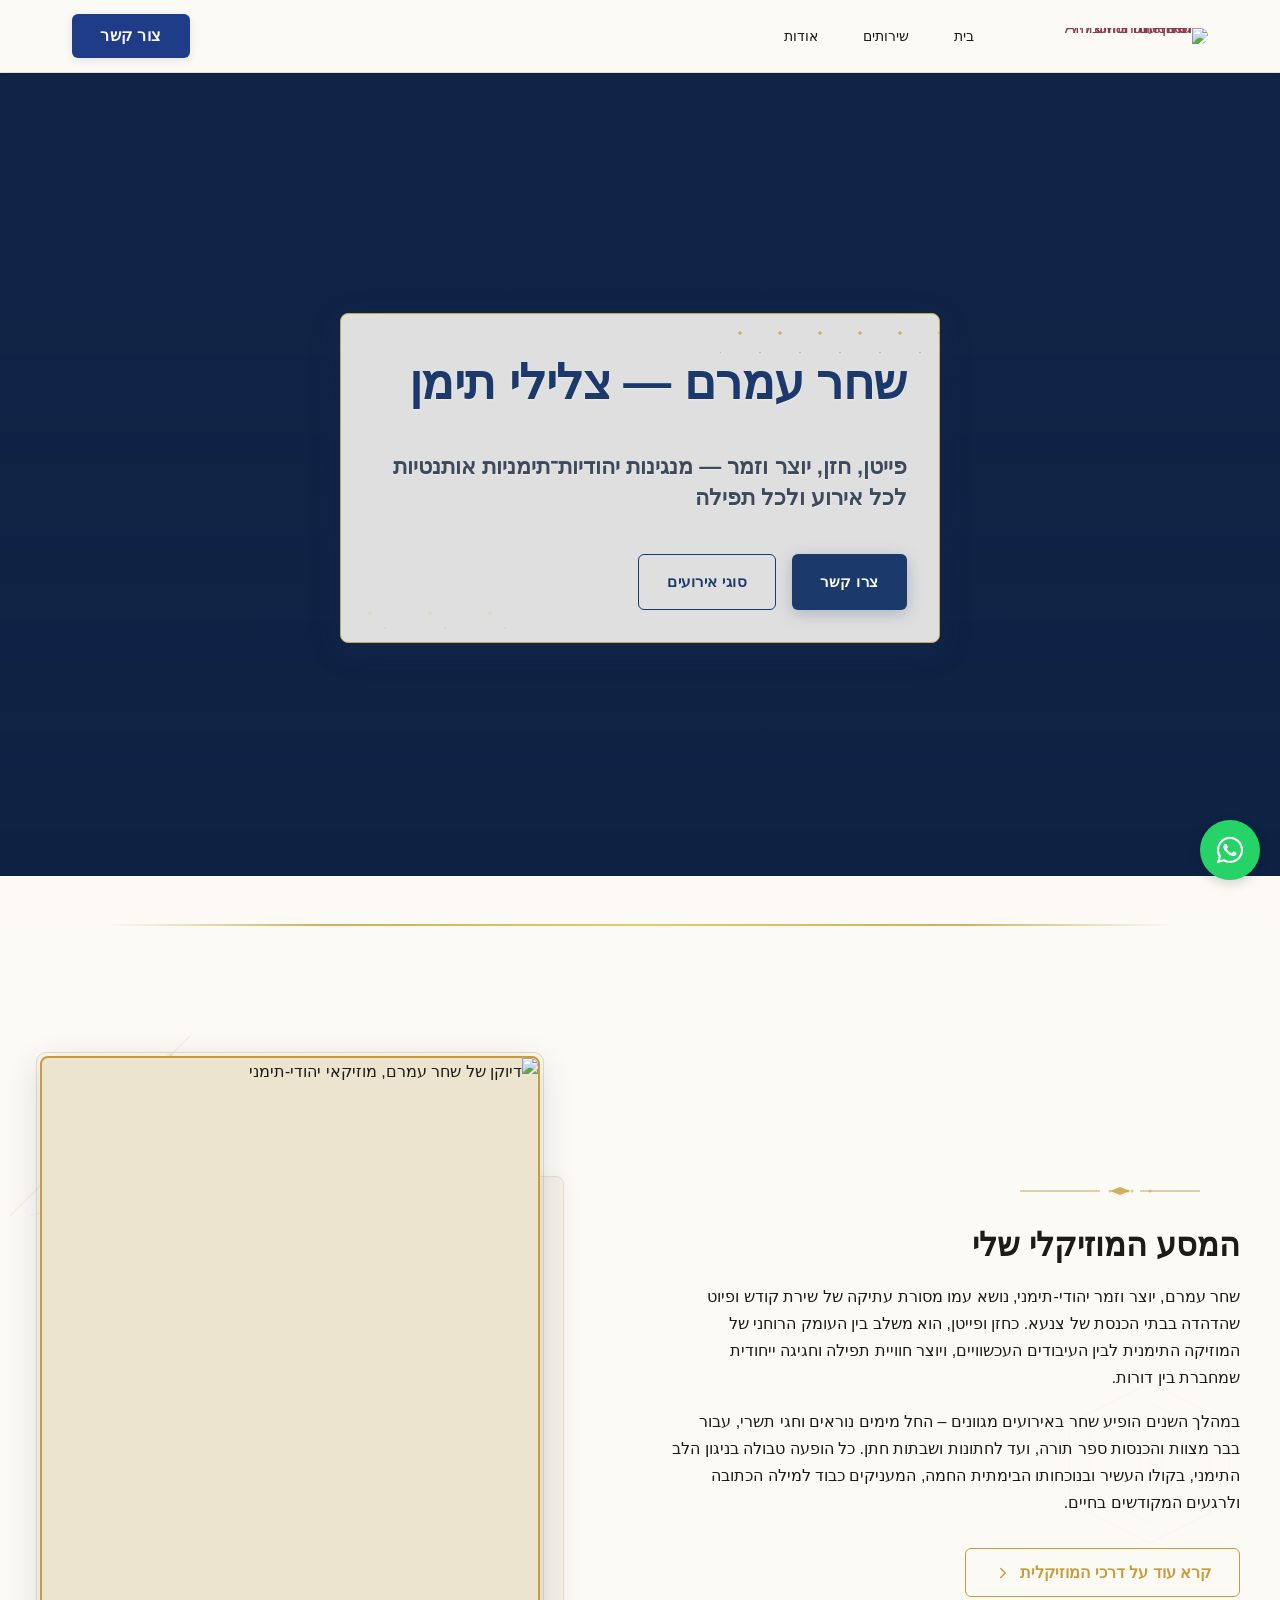
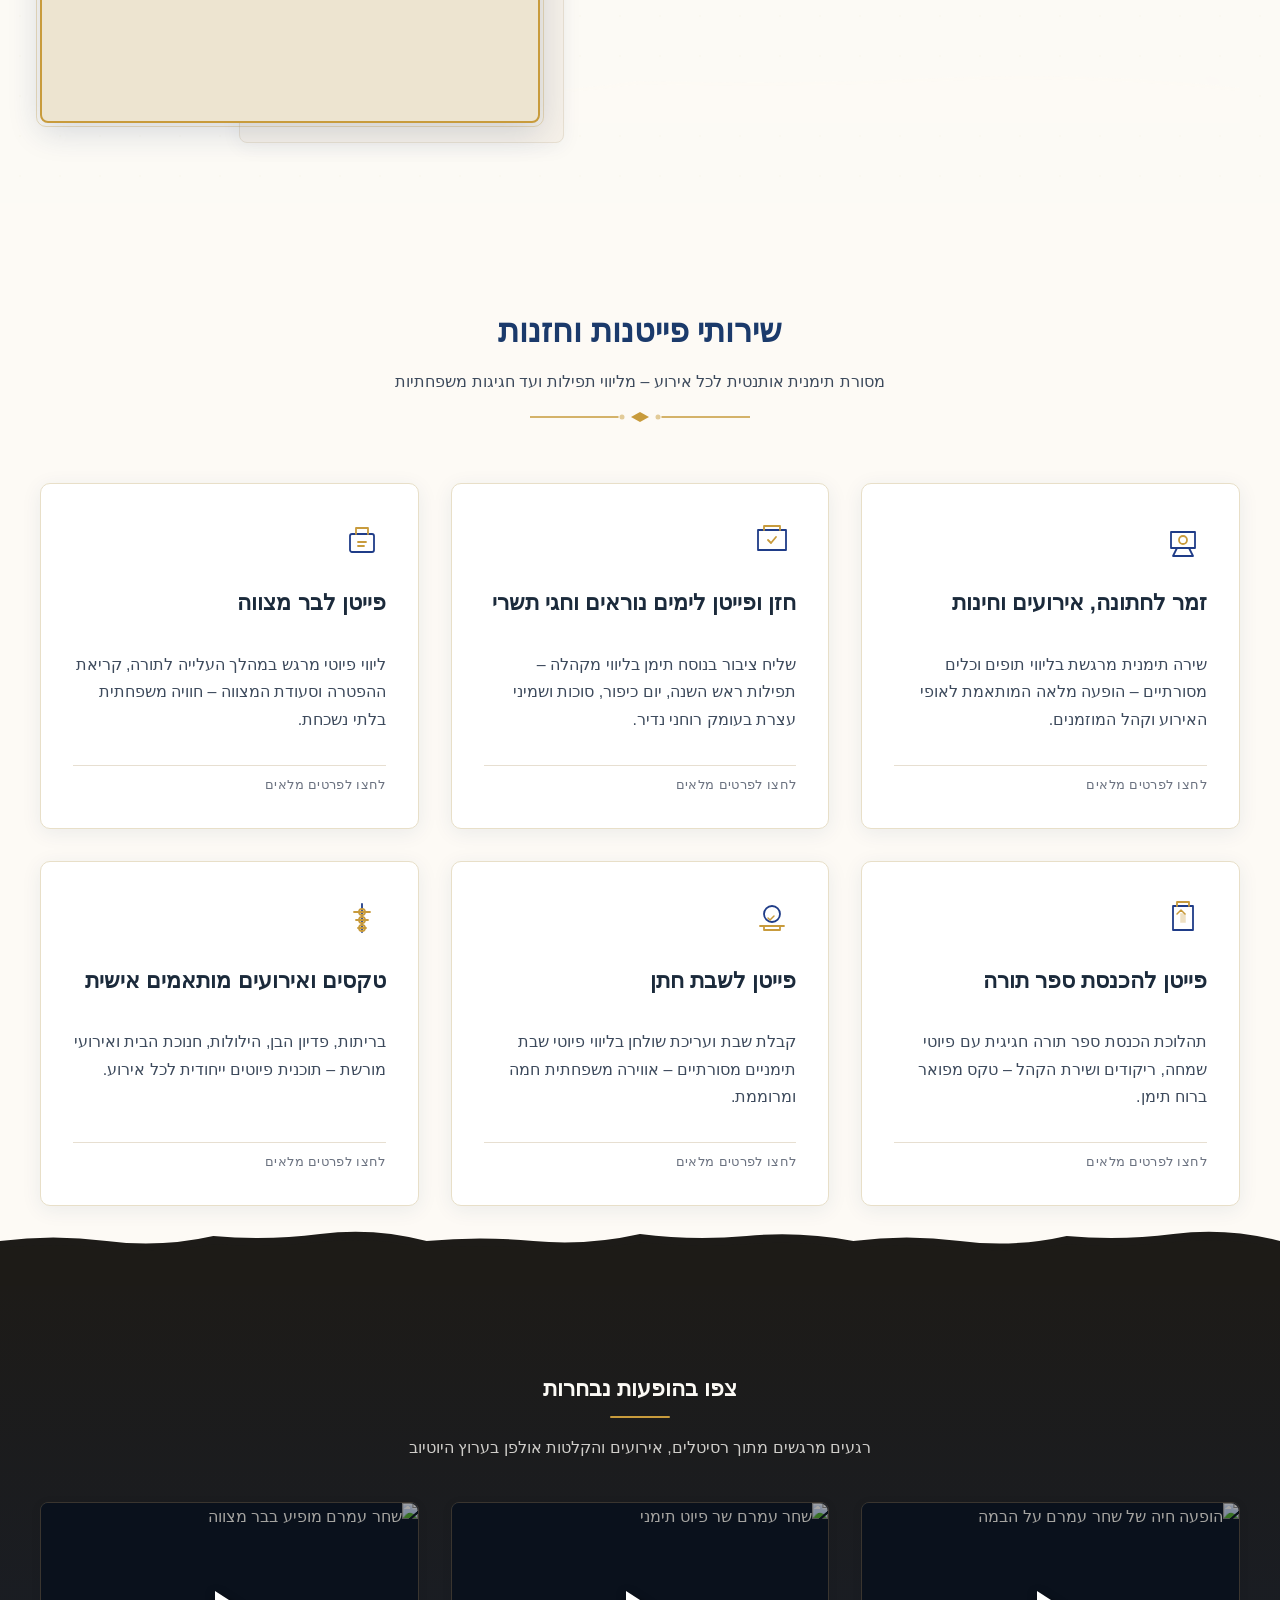
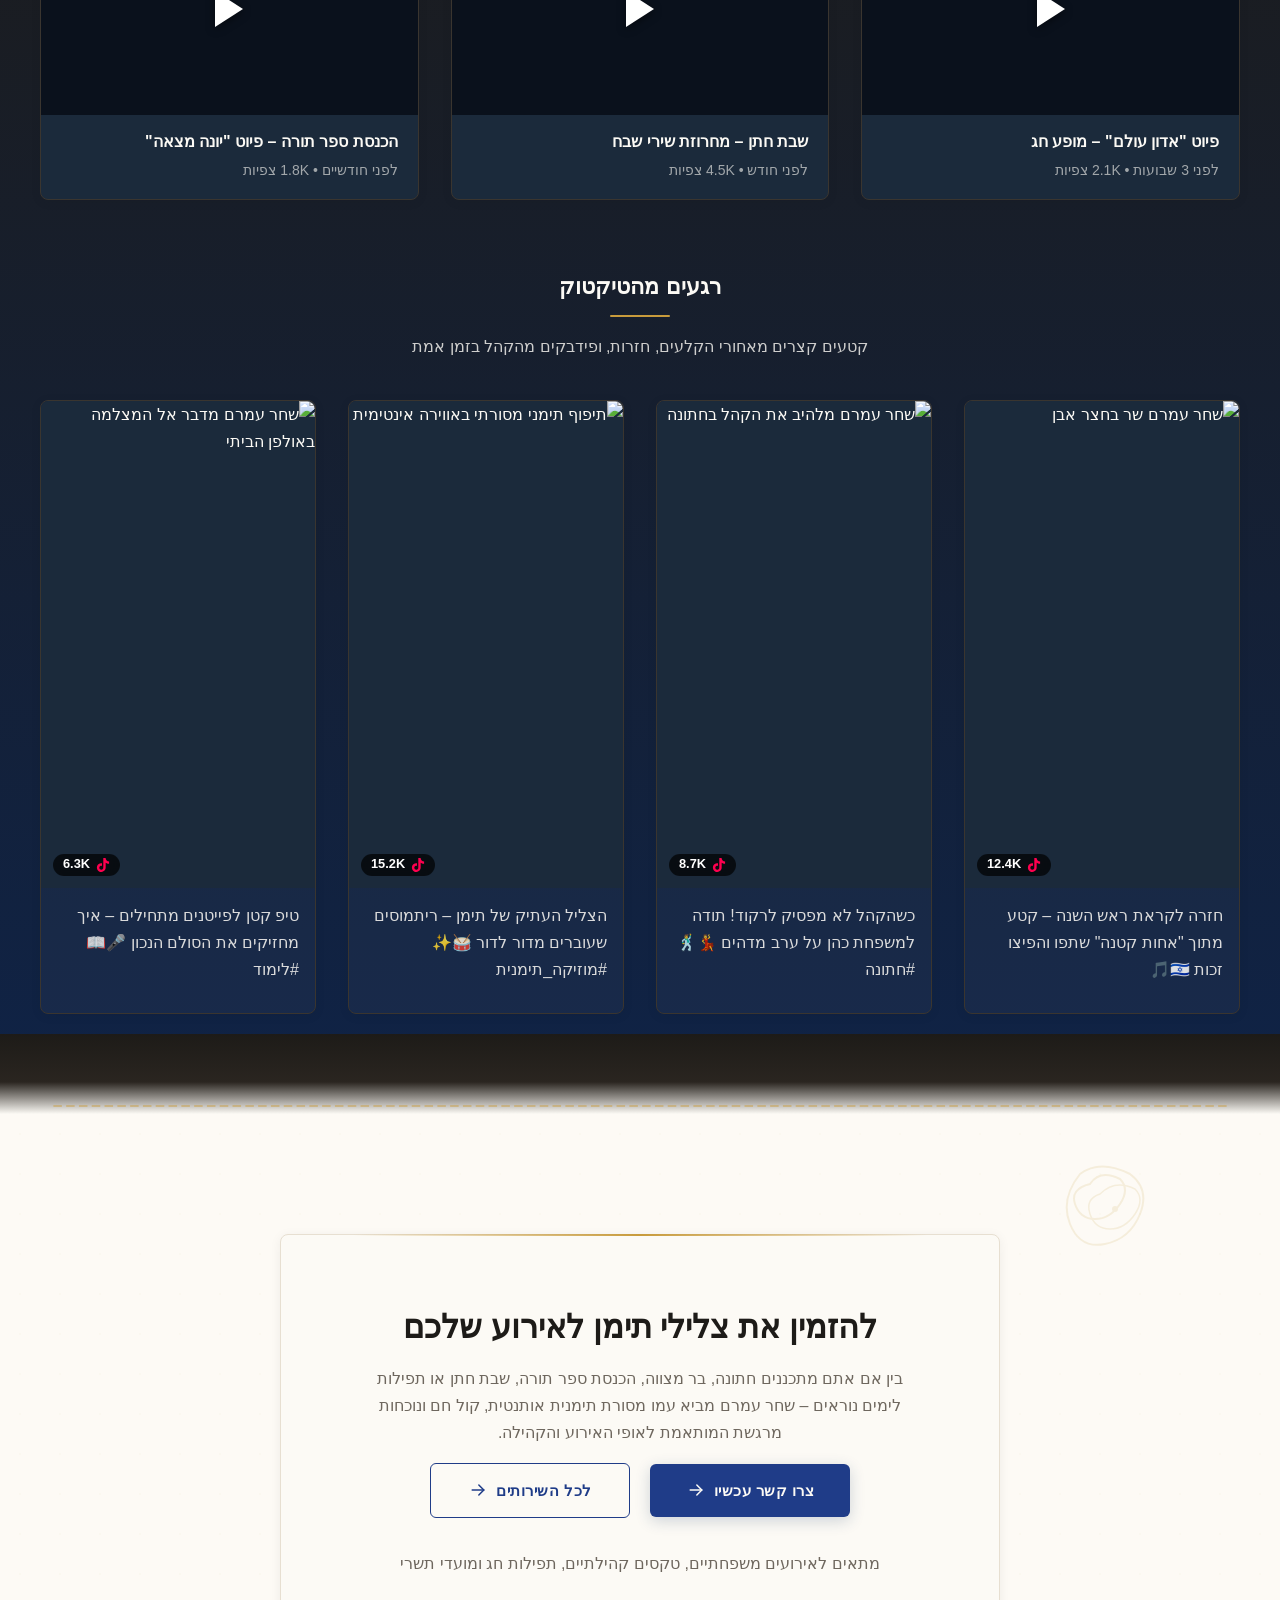
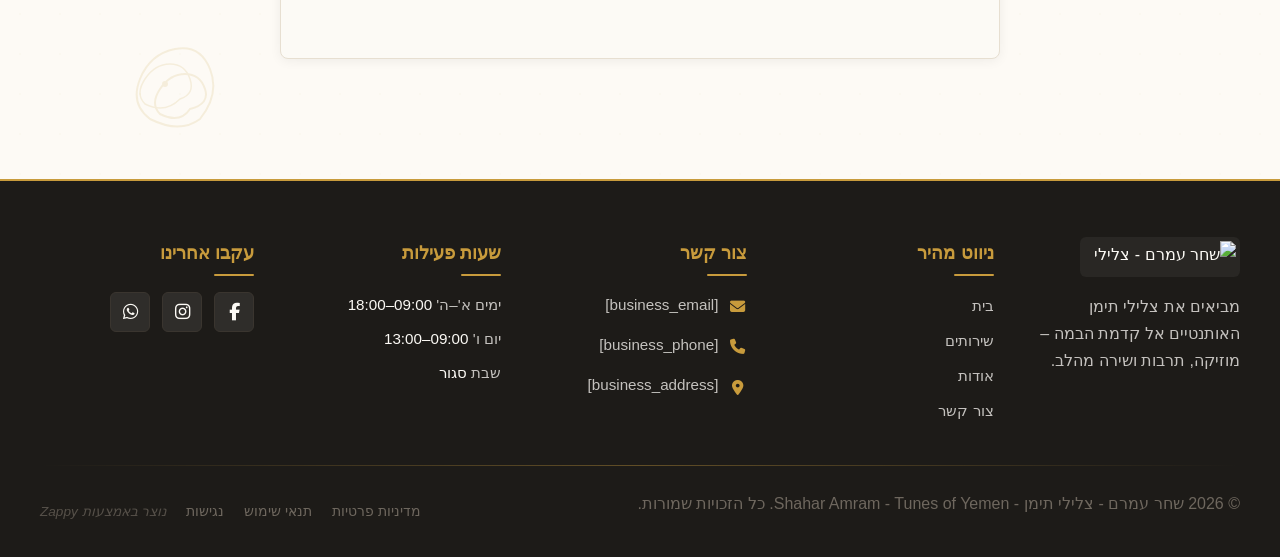
==== commit 6f5c0744: "Incremental sync: 1 page(s) — update_text" ====
--- a/index.html
+++ b/index.html
@@ -819,8 +819,8 @@
   
   <main id="main">
     <section data-band-index="0" class="index-hero-section" data-layout-spec="בית-hero" data-hero-type="fullscreen-scrim" style="position: relative; overflow: hidden; min-height: 956px !important;" id="index-hero-section">
-<div class="hero-video-background zappy-editable-video-bg" id="hero-video-bg-1781511074386" data-original-image-src="/assets/site-index-hero-image-1.webp" style="outline: rgb(255, 0, 131) solid 3px; outline-offset: -3px;">
-  <div class="hero-video-overlay" style="transition: background 0.3s; background: linear-gradient(rgba(255, 0, 131, 0.2), rgba(255, 0, 131, 0.3));"></div>
+<div class="hero-video-background zappy-editable-video-bg" id="hero-video-bg-1781511074386" data-original-image-src="/assets/site-index-hero-image-1.webp" style="outline: none;">
+  <div class="hero-video-overlay" style="transition: background 0.3s; background: linear-gradient(rgba(0, 0, 0, 0.3), rgba(0, 0, 0, 0.5));"></div>
   <iframe class="hero-video-iframe" src="https://www.youtube.com/embed/OXKddoqsnJU?autoplay=1&amp;mute=1&amp;loop=1&amp;playlist=OXKddoqsnJU&amp;controls=0&amp;showinfo=0&amp;modestbranding=1&amp;rel=0" frameborder="0" allow="accelerometer; autoplay; clipboard-write; encrypted-media; gyroscope; picture-in-picture" allowfullscreen="" loading="lazy"></iframe>
   <img class="hero-video-fallback" src="/assets/site-index-hero-image-1.webp" alt="Hero background" loading="lazy">
 </div>
@@ -831,11 +831,11 @@
   <div class="index-hero-section__overlay" style="display: flex; justify-content: center; align-items: center; position: absolute; inset: 0; width: 100%; max-width: none; padding-right: 16px; padding-bottom: 16px; padding-left: 16px; padding-top: 16px">
     <div class="index-hero-section__card" style="margin-left: 0; margin-right: 0; margin-top: 0; margin-bottom: 0; text-align: center">
       <div class="index-hero-section__card-inner">
-        <h1 class="index-hero-section__title"  data-element-id="move-1781511119249-9rz85pi1">שחר עמרם — צלילי תימן</h1>
+        <h1 class="index-hero-section__title" style="" data-element-id="move-1781511119249-9rz85pi1">שחר עמרם — צלילי תימן</h1>
         <h3 class="index-hero-section__subtitle">פייטן, חזן, יוצר וזמר — מנגינות יהודיות־תימניות אותנטיות לכל אירוע ולכל תפילה</h3>
         <div class="index-hero-section__actions">
           <a href="#contact" class="index-hero-section__btn index-hero-section__btn--primary" data-element-type="button" data-element-id="btn-1781511074283-p4wnanqdi" data-native-element="true">צרו קשר</a>
-          <a href="#services" class="index-hero-section__btn index-hero-section__btn--secondary" data-element-type="button" data-element-id="btn-1781511074283-1gy6qege1" data-native-element="true">השירותים שלנו</a>
+          <a href="#services" class="index-hero-section__btn index-hero-section__btn--secondary" data-element-type="button" data-element-id="btn-1781511074283-1gy6qege1" data-native-element="true" style="outline: none;">סוגי אירועים</a>
         </div>
       </div>
     </div>
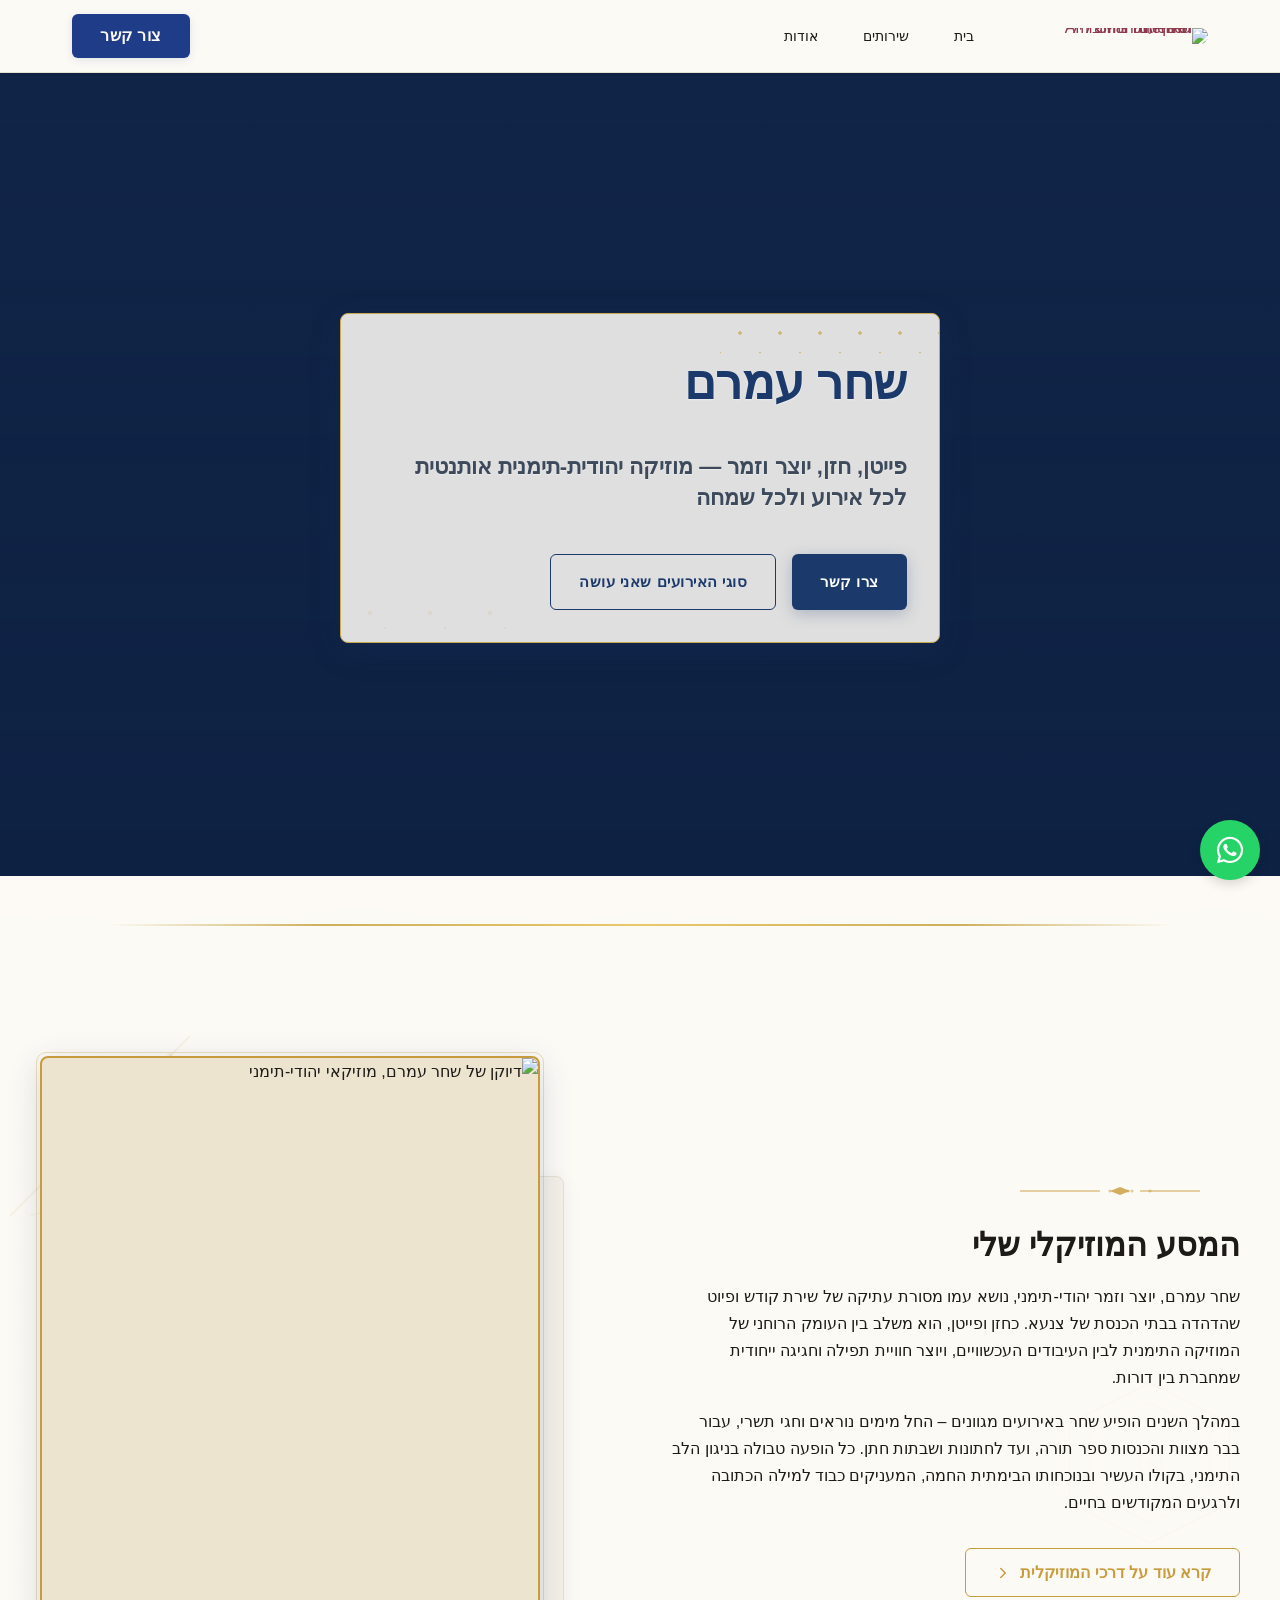
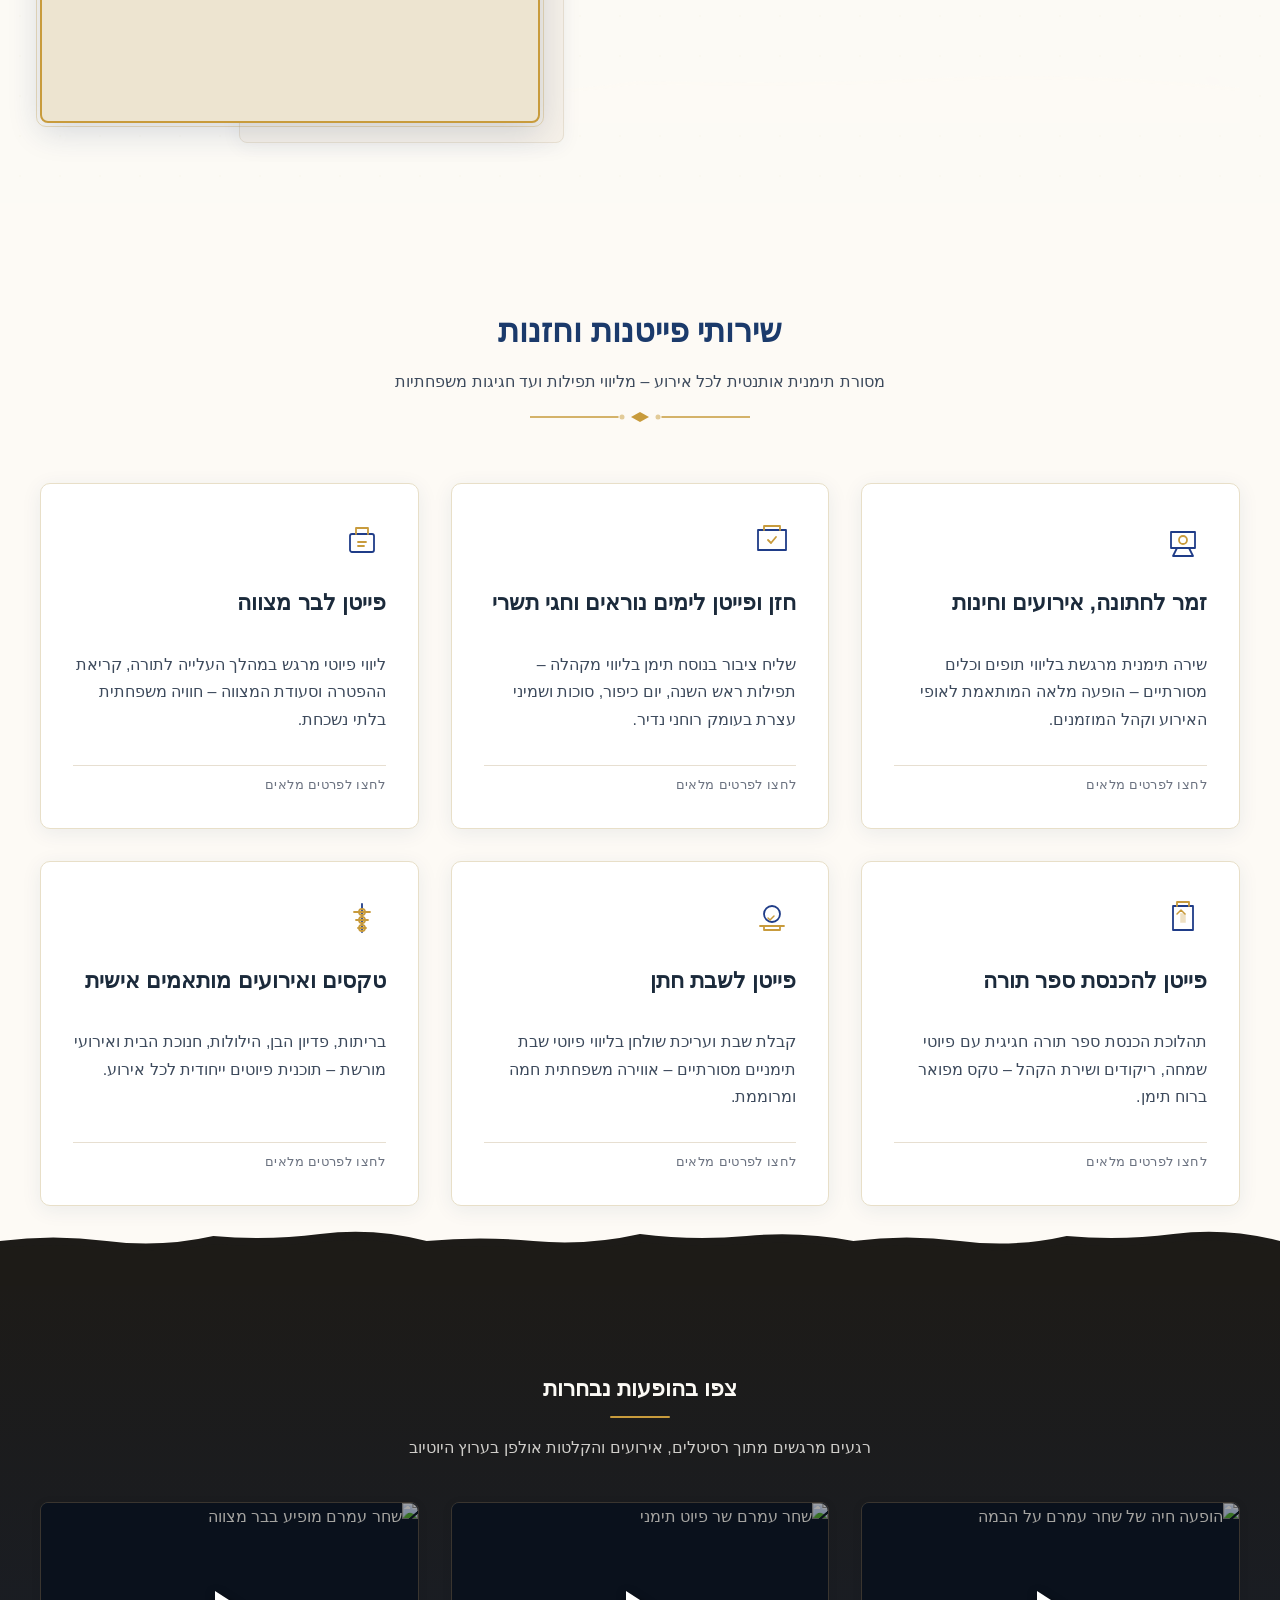
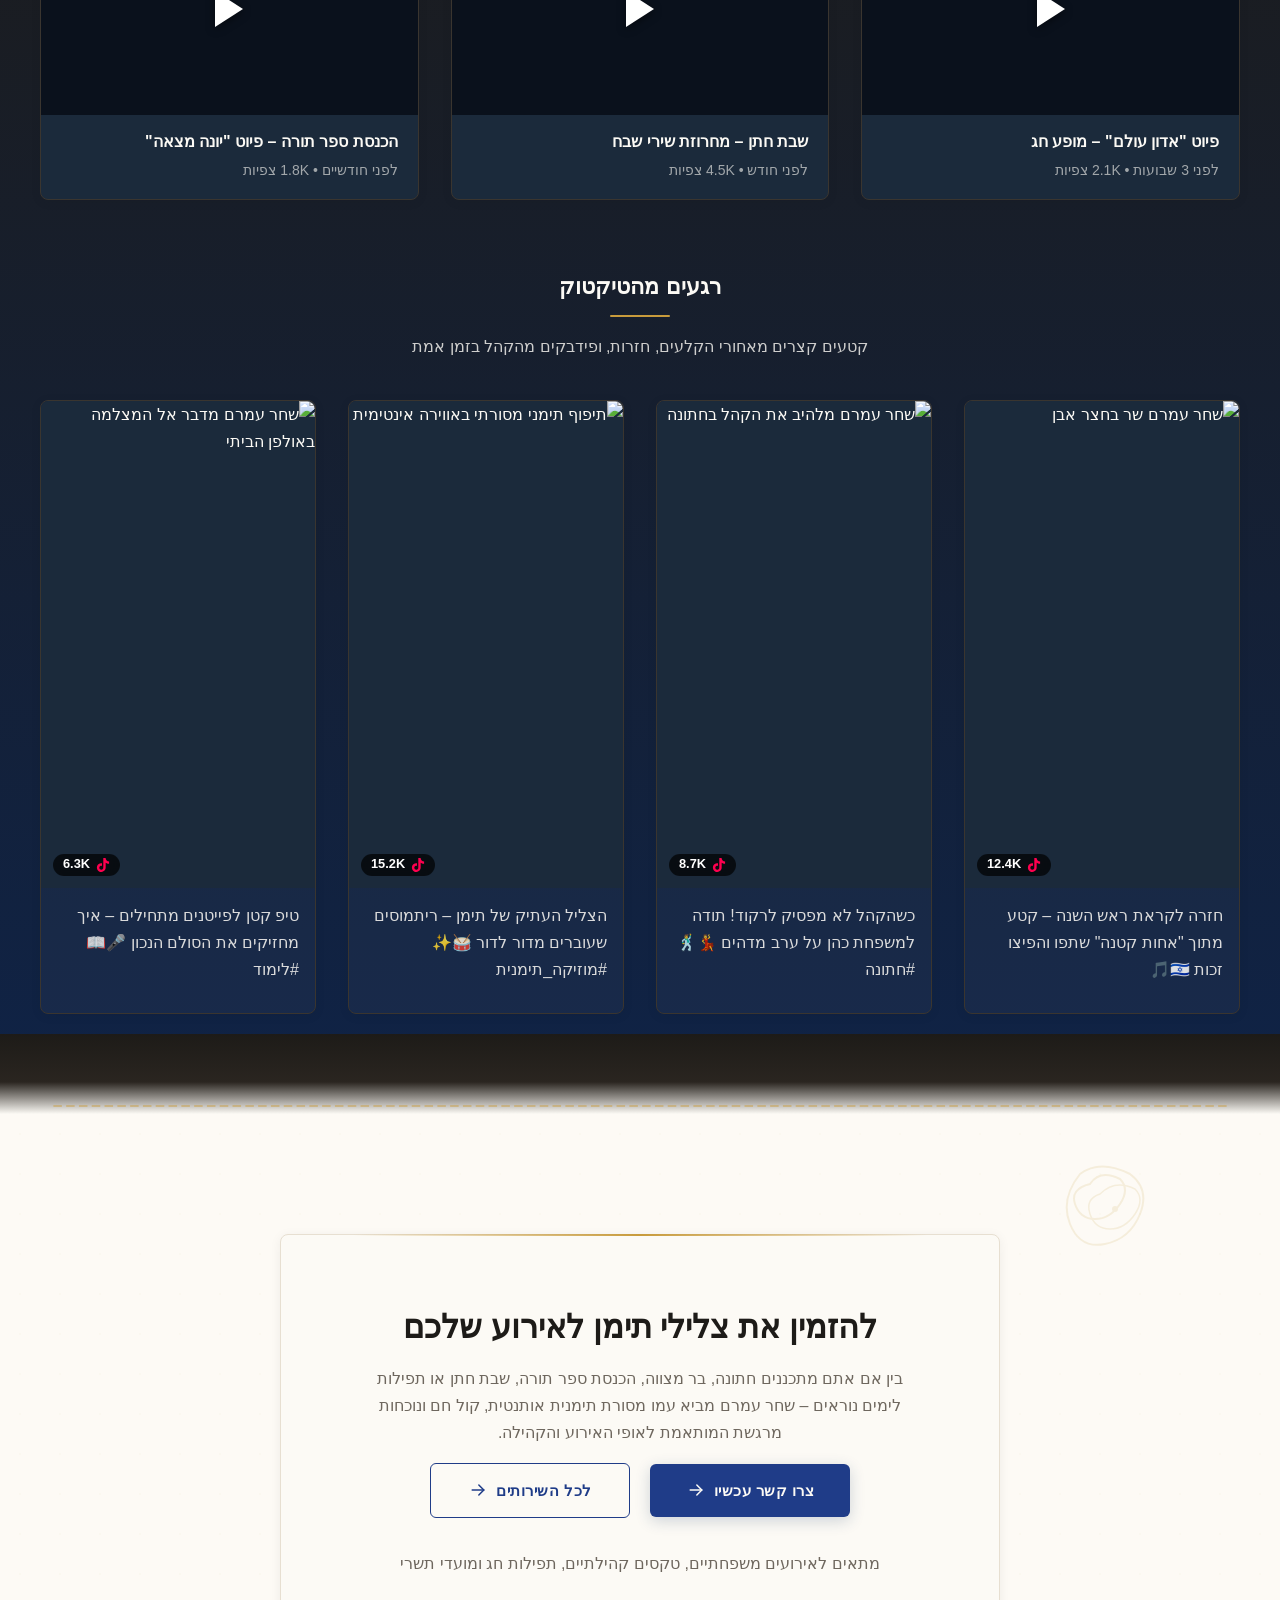
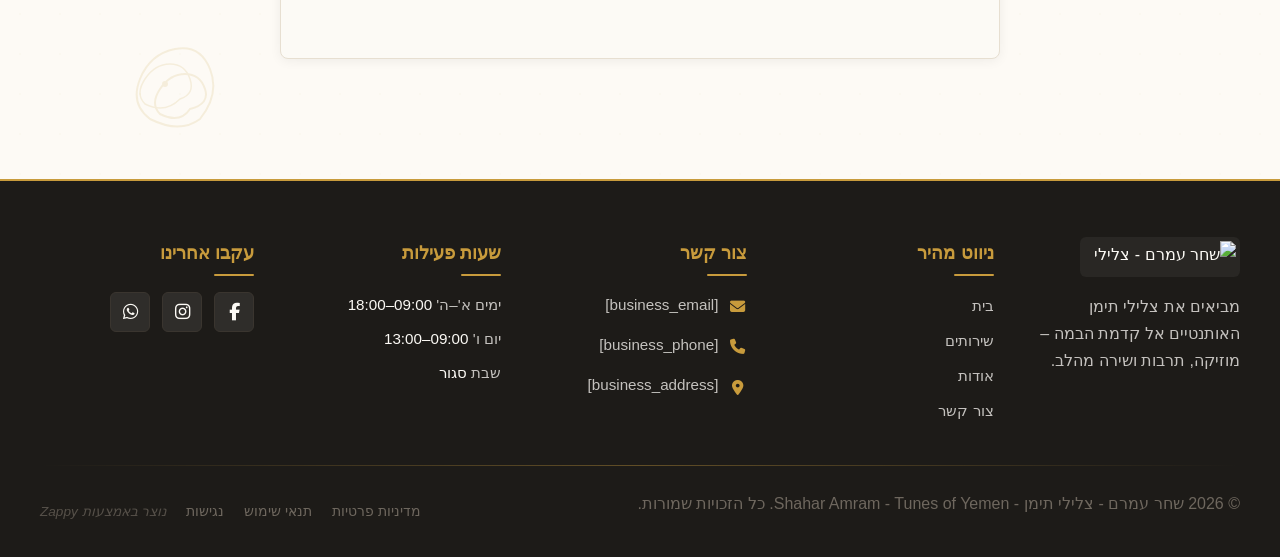
==== commit 29395ec3: "Incremental sync: 1 page(s) — update_text" ====
--- a/index.html
+++ b/index.html
@@ -822,7 +822,7 @@
 <div class="hero-video-background zappy-editable-video-bg" id="hero-video-bg-1781511074386" data-original-image-src="/assets/site-index-hero-image-1.webp" style="outline: none;">
   <div class="hero-video-overlay" style="transition: background 0.3s; background: linear-gradient(rgba(0, 0, 0, 0.3), rgba(0, 0, 0, 0.5));"></div>
   <iframe class="hero-video-iframe" src="https://www.youtube.com/embed/OXKddoqsnJU?autoplay=1&amp;mute=1&amp;loop=1&amp;playlist=OXKddoqsnJU&amp;controls=0&amp;showinfo=0&amp;modestbranding=1&amp;rel=0" frameborder="0" allow="accelerometer; autoplay; clipboard-write; encrypted-media; gyroscope; picture-in-picture" allowfullscreen="" loading="lazy"></iframe>
-  <img class="hero-video-fallback" src="/assets/site-index-hero-image-1.webp" alt="Hero background" loading="lazy">
+  <img class="hero-video-fallback" src="/assets/site-index-hero-image-1.webp" alt="Hero background" loading="lazy" style="object-position: 50% 50%;">
 </div>
   <div class="index-hero-section__media">
     <img loading="eager" fetchpriority="high" data-hero-bg="true" data-placeholder="index-hero-image-1" data-context="A cinematic, bright portrait of Shahar Amram, a Yemenite Jewish musician in formal attire (suit or traditional Yemenite garb), singing passionately during a spiritual or family celebration event. The background shows warm ambient light, possibly a synagogue interior or a wedding hall with soft bokeh, conveying authenticity, heritage, and emotional depth. No text or logos on the image." width="1200" height="600" src="/assets/site-index-hero-image-1.webp" alt="שחר עמרם מופיע באירוע מוזיקלי מסורתי" class="index-hero-section__bg-image hero-original-image-hidden" style="; display: none !important;">
@@ -831,11 +831,11 @@
   <div class="index-hero-section__overlay" style="display: flex; justify-content: center; align-items: center; position: absolute; inset: 0; width: 100%; max-width: none; padding-right: 16px; padding-bottom: 16px; padding-left: 16px; padding-top: 16px">
     <div class="index-hero-section__card" style="margin-left: 0; margin-right: 0; margin-top: 0; margin-bottom: 0; text-align: center">
       <div class="index-hero-section__card-inner">
-        <h1 class="index-hero-section__title" style="" data-element-id="move-1781511119249-9rz85pi1">שחר עמרם — צלילי תימן</h1>
-        <h3 class="index-hero-section__subtitle">פייטן, חזן, יוצר וזמר — מנגינות יהודיות־תימניות אותנטיות לכל אירוע ולכל תפילה</h3>
+        <h1 class="index-hero-section__title" style="" data-element-id="move-1781511119249-9rz85pi1">שחר עמרם</h1>
+        <h3 class="index-hero-section__subtitle" style="">פייטן, חזן, יוצר וזמר — מוזיקה יהודית-תימנית אותנטית לכל אירוע ולכל שמחה</h3>
         <div class="index-hero-section__actions">
           <a href="#contact" class="index-hero-section__btn index-hero-section__btn--primary" data-element-type="button" data-element-id="btn-1781511074283-p4wnanqdi" data-native-element="true">צרו קשר</a>
-          <a href="#services" class="index-hero-section__btn index-hero-section__btn--secondary" data-element-type="button" data-element-id="btn-1781511074283-1gy6qege1" data-native-element="true" style="outline: none;">סוגי אירועים</a>
+          <a href="#services" class="index-hero-section__btn index-hero-section__btn--secondary" data-element-type="button" data-element-id="btn-1781511074283-1gy6qege1" data-native-element="true" style="outline: none;">סוגי האירועים שאני עושה</a>
         </div>
       </div>
     </div>
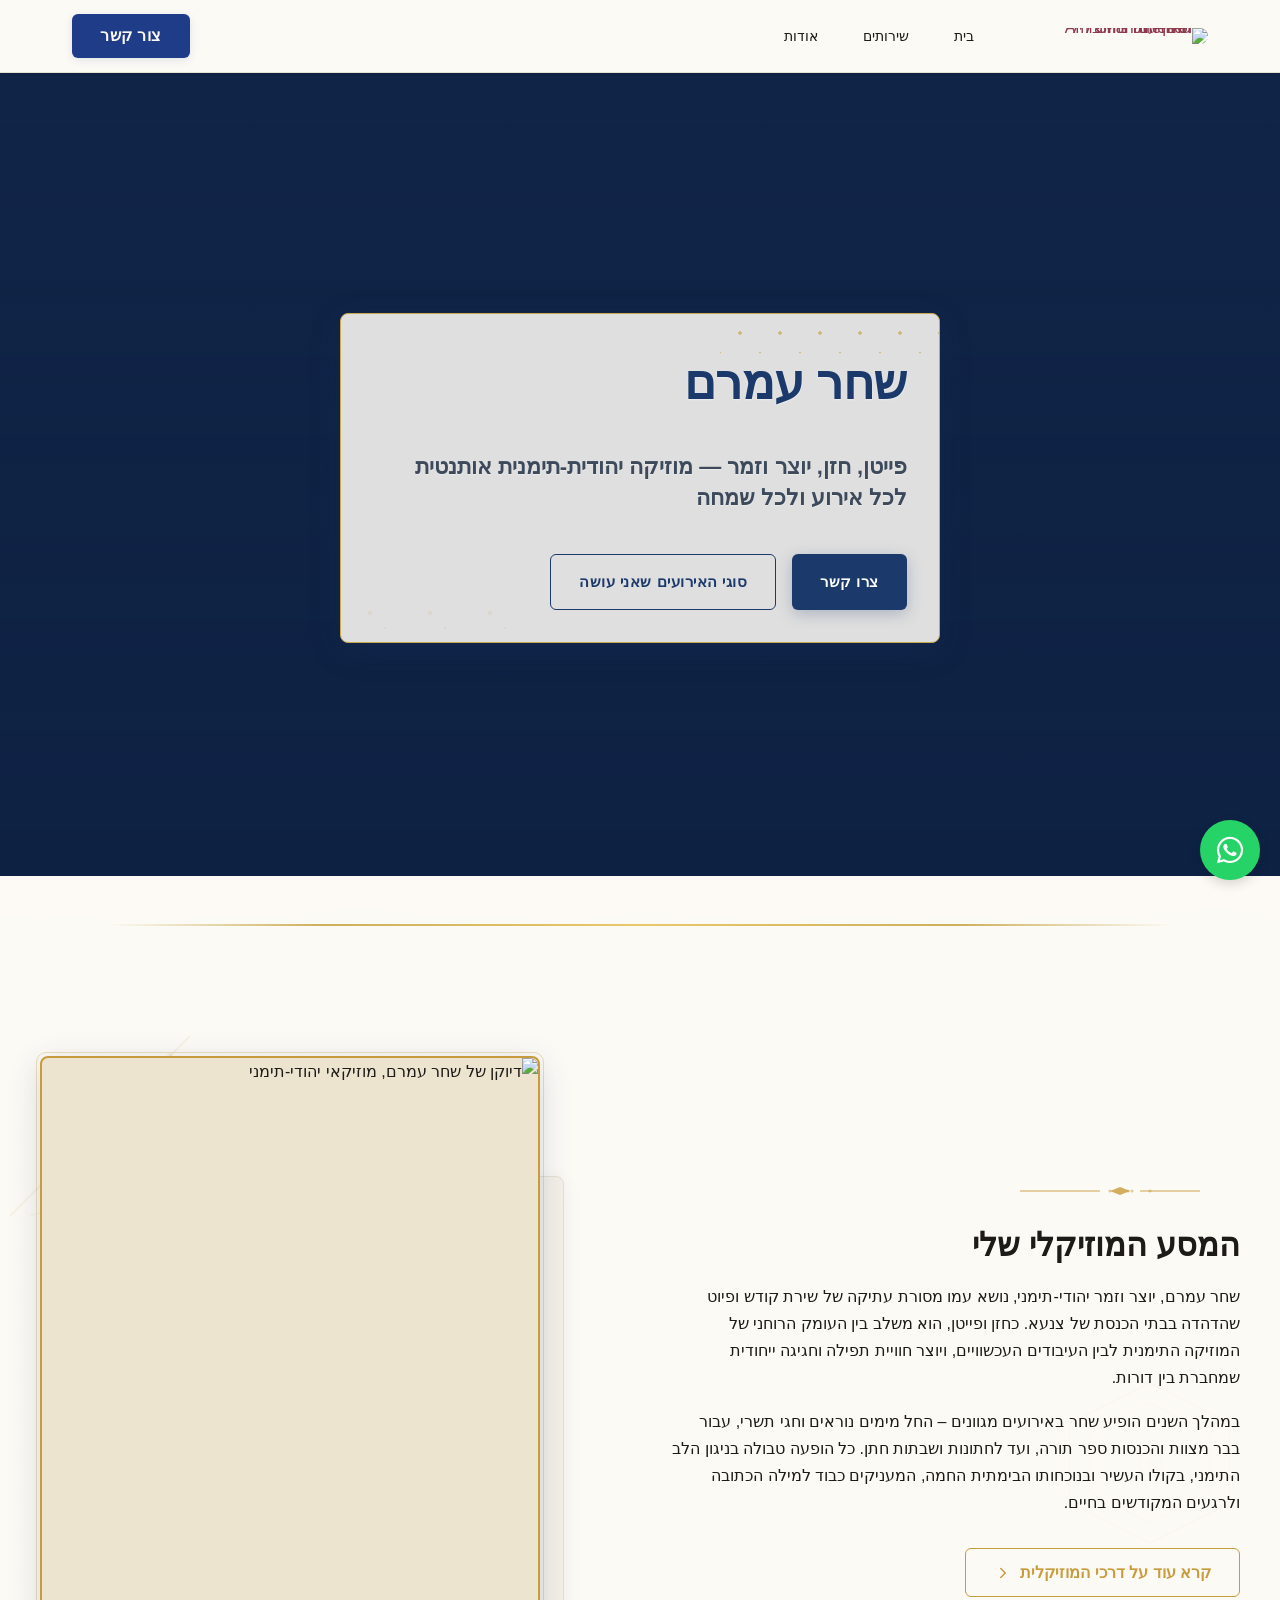
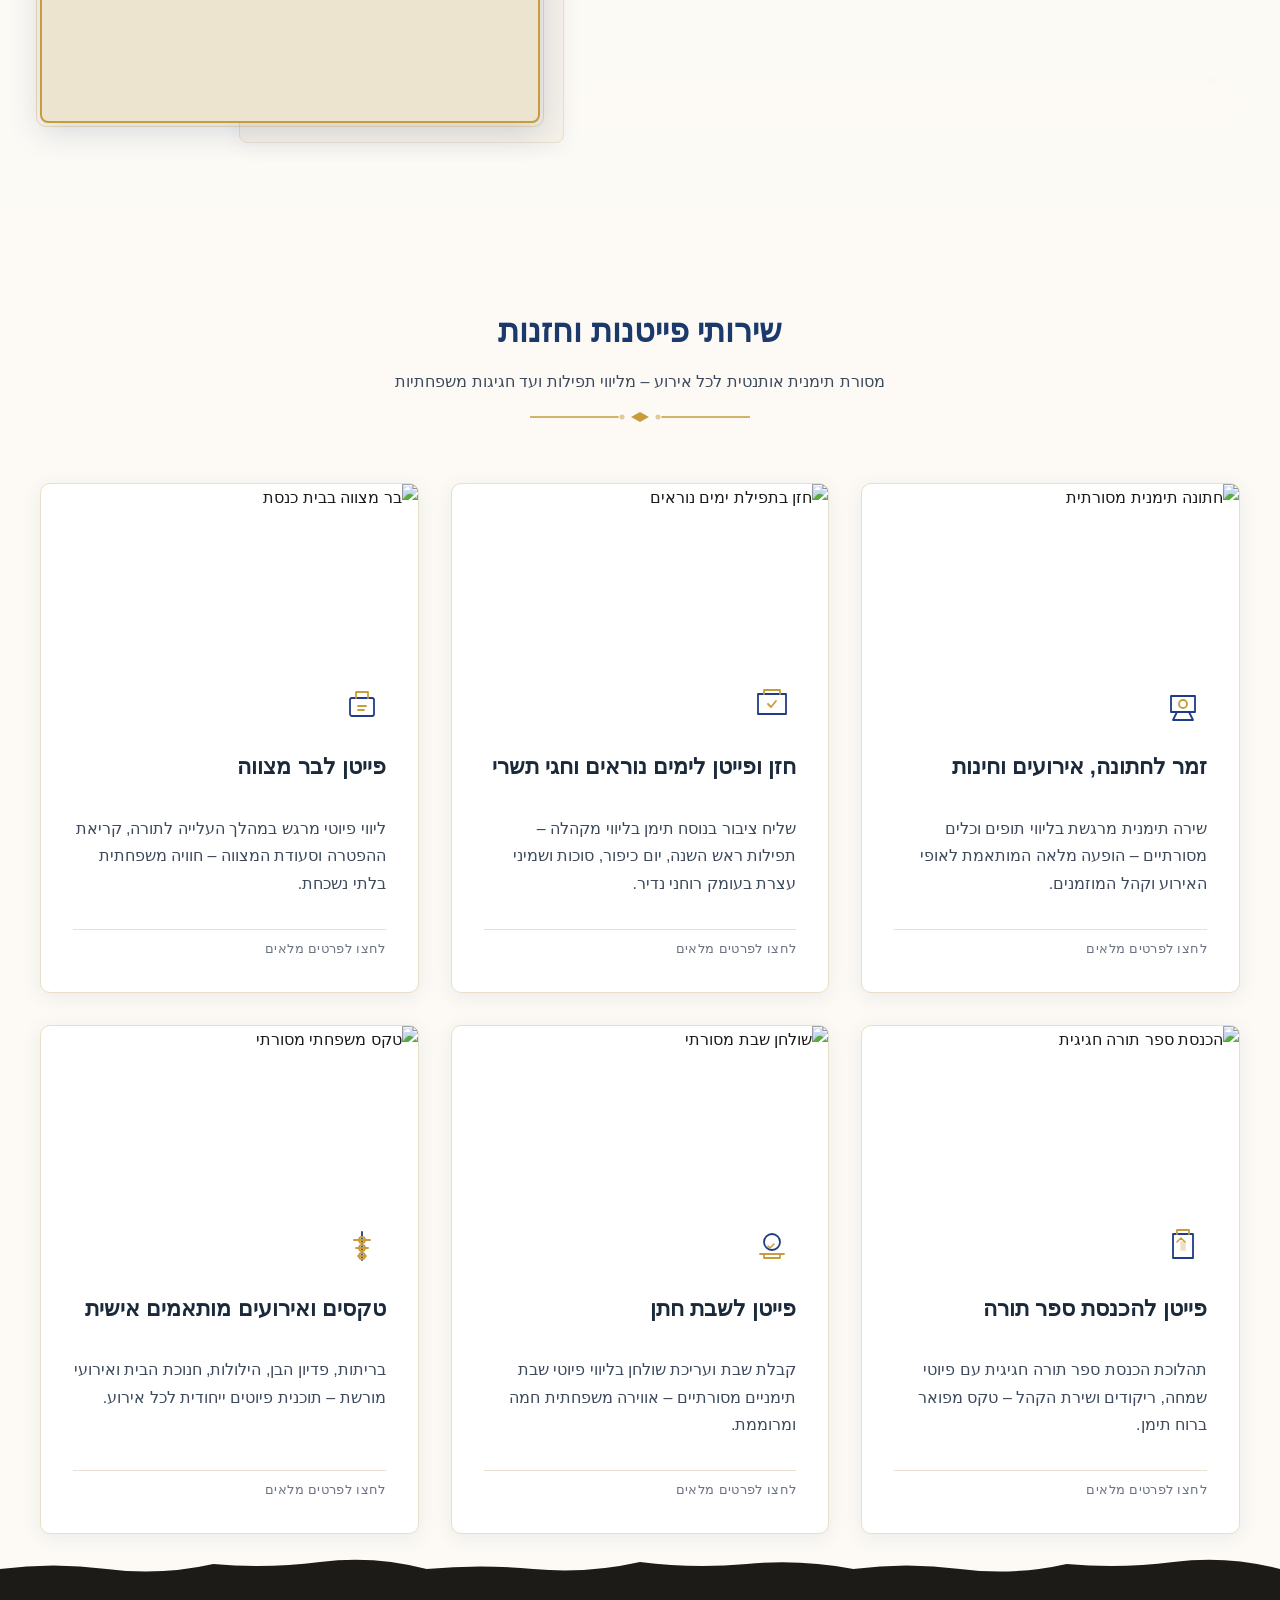
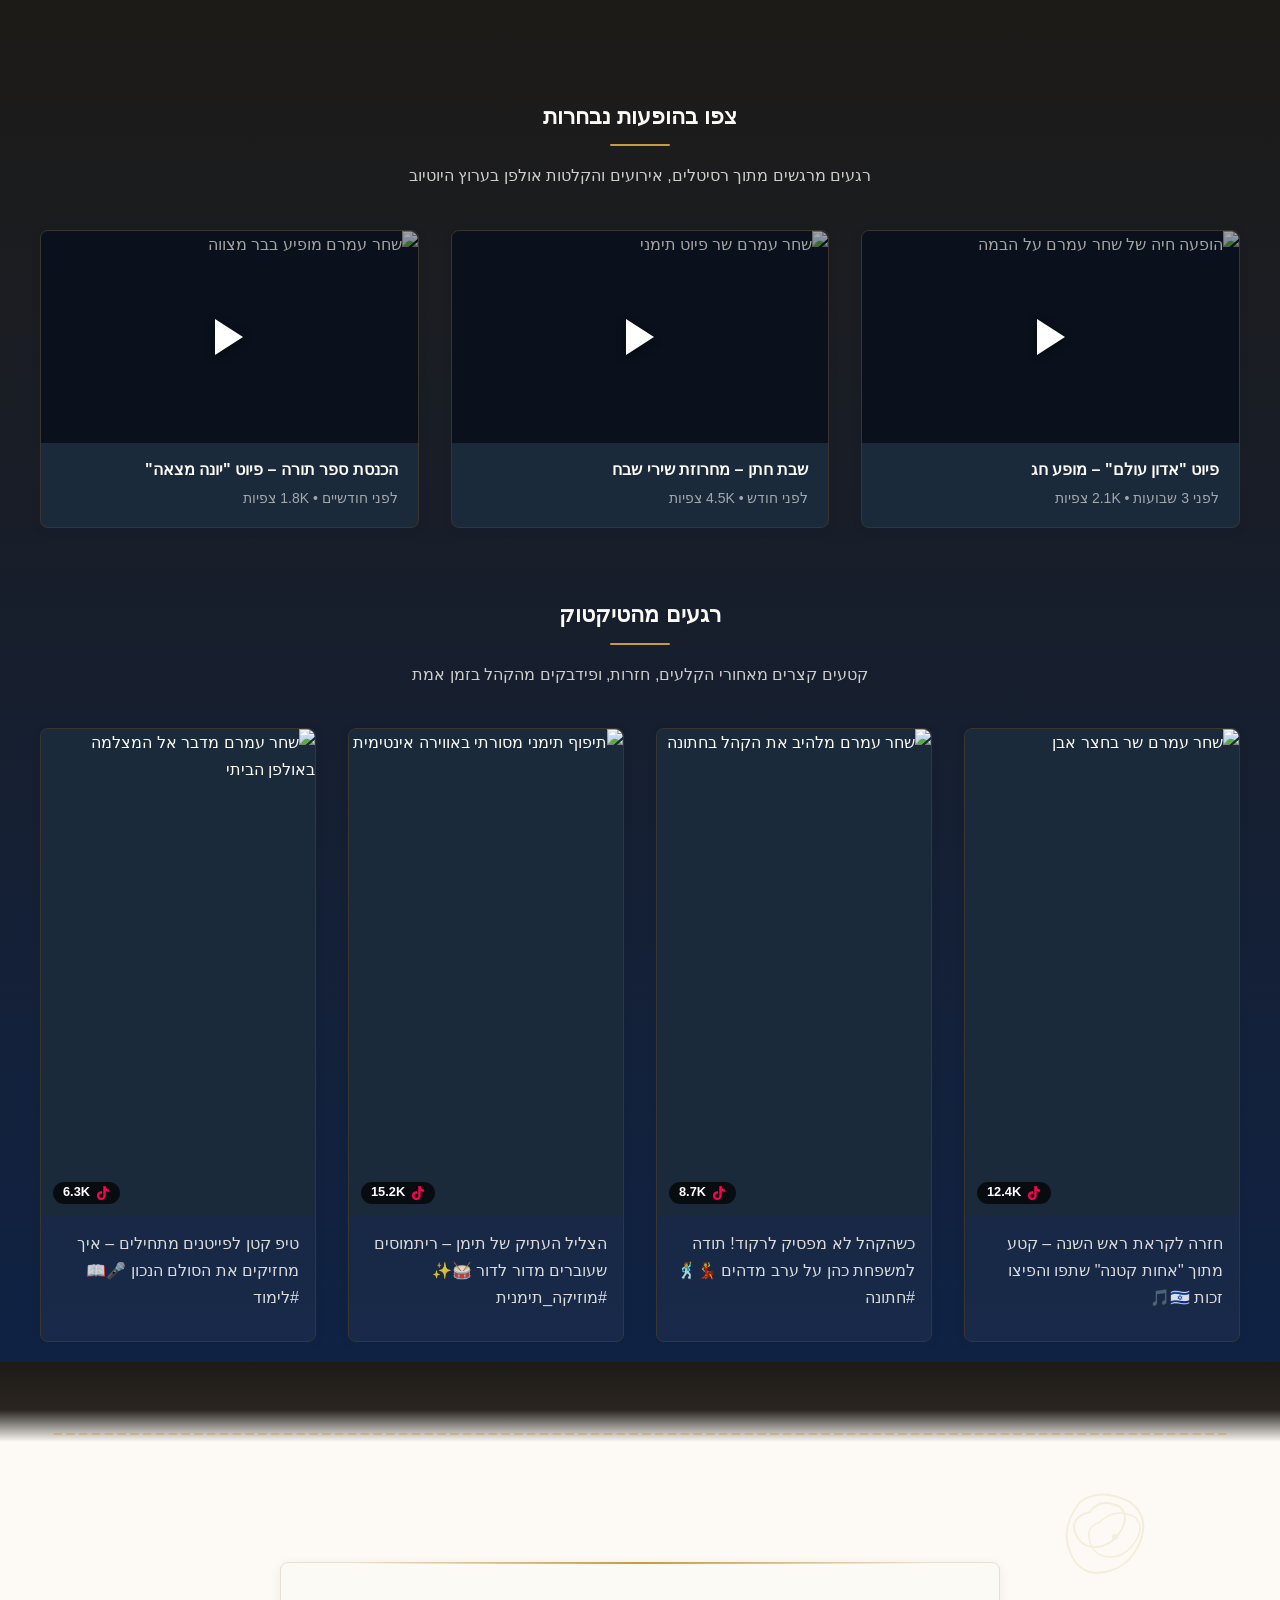
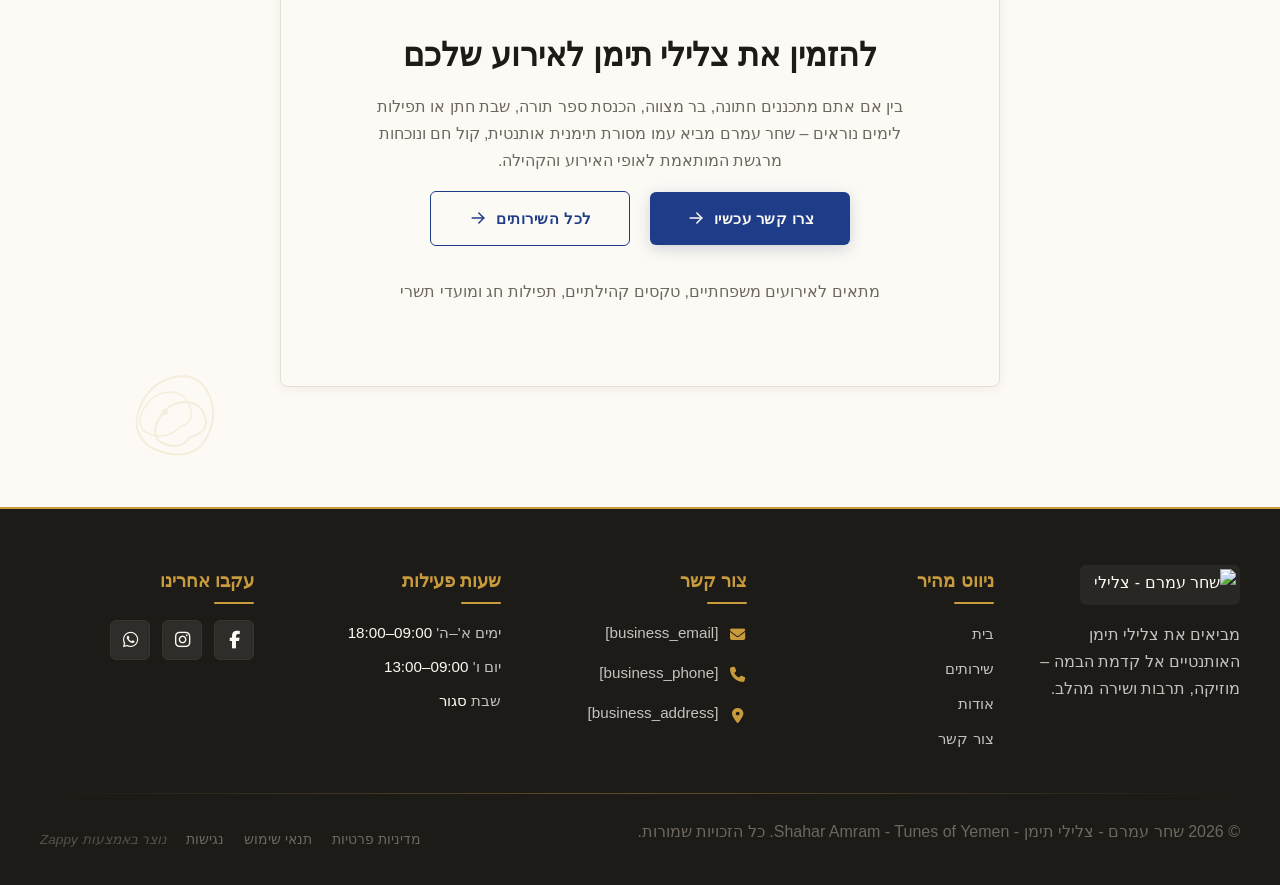
==== commit 8749857f: "Background sync: Progressive GitHub Sync" ====
--- a/index.html
+++ b/index.html
@@ -831,8 +831,8 @@
   <div class="index-hero-section__overlay" style="display: flex; justify-content: center; align-items: center; position: absolute; inset: 0; width: 100%; max-width: none; padding-right: 16px; padding-bottom: 16px; padding-left: 16px; padding-top: 16px">
     <div class="index-hero-section__card" style="margin-left: 0; margin-right: 0; margin-top: 0; margin-bottom: 0; text-align: center">
       <div class="index-hero-section__card-inner">
-        <h1 class="index-hero-section__title" style="" data-element-id="move-1781511119249-9rz85pi1">שחר עמרם</h1>
-        <h3 class="index-hero-section__subtitle" style="">פייטן, חזן, יוצר וזמר — מוזיקה יהודית-תימנית אותנטית לכל אירוע ולכל שמחה</h3>
+        <h1 class="index-hero-section__title"  data-element-id="move-1781511119249-9rz85pi1">שחר עמרם</h1>
+        <h3 class="index-hero-section__subtitle" >פייטן, חזן, יוצר וזמר — מוזיקה יהודית-תימנית אותנטית לכל אירוע ולכל שמחה</h3>
         <div class="index-hero-section__actions">
           <a href="#contact" class="index-hero-section__btn index-hero-section__btn--primary" data-element-type="button" data-element-id="btn-1781511074283-p4wnanqdi" data-native-element="true">צרו קשר</a>
           <a href="#services" class="index-hero-section__btn index-hero-section__btn--secondary" data-element-type="button" data-element-id="btn-1781511074283-1gy6qege1" data-native-element="true" style="outline: none;">סוגי האירועים שאני עושה</a>
@@ -1016,7 +1016,7 @@
     <div class="index-services-section__grid">
       
       <!-- Card 1: Wedding & Events Singer -->
-      <article class="index-services-section__card">
+      <article class="index-services-section__card"><img src="/assets/site-index-media-image-5.webp" alt="חתונה תימנית מסורתית" class="index-services-section__card-image" loading="lazy" style="width:100%; height:180px; object-fit:cover; border-radius:8px 8px 0 0; margin:-32px -32px 0 -32px; max-width:calc(100% + 64px);">
         <div class="index-services-section__card-icon">
           <svg width="40" height="40" viewBox="0 0 40 40" fill="none" xmlns="http://www.w3.org/2000/svg" data-element-type="icon" data-icon-type="svg">
             <path d="M8 12h24v16H8z" stroke="var(--primary)" stroke-width="1.8" stroke-linejoin="round"></path>
@@ -1026,11 +1026,10 @@
         </div>
         <h3 class="index-services-section__card-title">זמר לחתונה, אירועים וחינות</h3>
         <p class="index-services-section__card-preview">שירה תימנית מרגשת בליווי תופים וכלים מסורתיים – הופעה מלאה המותאמת לאופי האירוע וקהל המוזמנים.</p>
-        <span class="index-services-section__card-hint">לחצו לפרטים מלאים</span>
-      </article>
+        <span class="index-services-section__card-hint">לחצו לפרטים מלאים</span></article>
 
       <!-- Card 2: High Holy Days Cantor -->
-      <article class="index-services-section__card">
+      <article class="index-services-section__card"><img src="/assets/site-index-media-image-1.webp" alt="חזן בתפילת ימים נוראים" class="index-services-section__card-image" loading="lazy" style="width:100%; height:180px; object-fit:cover; border-radius:8px 8px 0 0; margin:-32px -32px 0 -32px; max-width:calc(100% + 64px);">
         <div class="index-services-section__card-icon">
           <svg width="40" height="40" viewBox="0 0 40 40" fill="none" xmlns="http://www.w3.org/2000/svg" data-element-type="icon" data-icon-type="svg">
             <path d="M6 10h28v20H6z" stroke="var(--primary)" stroke-width="1.8" stroke-linejoin="round"></path>
@@ -1040,11 +1039,10 @@
         </div>
         <h3 class="index-services-section__card-title">חזן ופייטן לימים נוראים וחגי תשרי</h3>
         <p class="index-services-section__card-preview">שליח ציבור בנוסח תימן בליווי מקהלה – תפילות ראש השנה, יום כיפור, סוכות ושמיני עצרת בעומק רוחני נדיר.</p>
-        <span class="index-services-section__card-hint">לחצו לפרטים מלאים</span>
-      </article>
+        <span class="index-services-section__card-hint">לחצו לפרטים מלאים</span></article>
 
       <!-- Card 3: Bar Mitzvah Paytan -->
-      <article class="index-services-section__card">
+      <article class="index-services-section__card"><img src="/assets/site-index-media-image-3.webp" alt="בר מצווה בבית כנסת" class="index-services-section__card-image" loading="lazy" style="width:100%; height:180px; object-fit:cover; border-radius:8px 8px 0 0; margin:-32px -32px 0 -32px; max-width:calc(100% + 64px);">
         <div class="index-services-section__card-icon">
           <svg width="40" height="40" viewBox="0 0 40 40" fill="none" xmlns="http://www.w3.org/2000/svg" data-element-type="icon" data-icon-type="svg">
             <rect x="8" y="14" width="24" height="18" rx="2" stroke="var(--primary)" stroke-width="1.8"></rect>
@@ -1055,11 +1053,10 @@
         </div>
         <h3 class="index-services-section__card-title">פייטן לבר מצווה</h3>
         <p class="index-services-section__card-preview">ליווי פיוטי מרגש במהלך העלייה לתורה, קריאת ההפטרה וסעודת המצווה – חוויה משפחתית בלתי נשכחת.</p>
-        <span class="index-services-section__card-hint">לחצו לפרטים מלאים</span>
-      </article>
+        <span class="index-services-section__card-hint">לחצו לפרטים מלאים</span></article>
 
       <!-- Card 4: Torah Dedication Paytan -->
-      <article class="index-services-section__card">
+      <article class="index-services-section__card"><img src="/assets/site-index-media-image-2.webp" alt="הכנסת ספר תורה חגיגית" class="index-services-section__card-image" loading="lazy" style="width:100%; height:180px; object-fit:cover; border-radius:8px 8px 0 0; margin:-32px -32px 0 -32px; max-width:calc(100% + 64px);">
         <div class="index-services-section__card-icon">
           <svg width="40" height="40" viewBox="0 0 40 40" fill="none" xmlns="http://www.w3.org/2000/svg" data-element-type="icon" data-icon-type="svg">
             <path d="M10 8h20v24H10z" stroke="var(--primary)" stroke-width="1.8" stroke-linejoin="round"></path>
@@ -1070,11 +1067,10 @@
         </div>
         <h3 class="index-services-section__card-title">פייטן להכנסת ספר תורה</h3>
         <p class="index-services-section__card-preview">תהלוכת הכנסת ספר תורה חגיגית עם פיוטי שמחה, ריקודים ושירת הקהל – טקס מפואר ברוח תימן.</p>
-        <span class="index-services-section__card-hint">לחצו לפרטים מלאים</span>
-      </article>
+        <span class="index-services-section__card-hint">לחצו לפרטים מלאים</span></article>
 
       <!-- Card 5: Shabbat Chatan Paytan -->
-      <article class="index-services-section__card">
+      <article class="index-services-section__card"><img src="/assets/site-index-media-image-6.webp" alt="שולחן שבת מסורתי" class="index-services-section__card-image" loading="lazy" style="width:100%; height:180px; object-fit:cover; border-radius:8px 8px 0 0; margin:-32px -32px 0 -32px; max-width:calc(100% + 64px);">
         <div class="index-services-section__card-icon">
           <svg width="40" height="40" viewBox="0 0 40 40" fill="none" xmlns="http://www.w3.org/2000/svg" data-element-type="icon" data-icon-type="svg">
             <circle cx="20" cy="16" r="8" stroke="var(--primary)" stroke-width="1.8"></circle>
@@ -1085,11 +1081,10 @@
         </div>
         <h3 class="index-services-section__card-title">פייטן לשבת חתן</h3>
         <p class="index-services-section__card-preview">קבלת שבת ועריכת שולחן בליווי פיוטי שבת תימניים מסורתיים – אווירה משפחתית חמה ומרוממת.</p>
-        <span class="index-services-section__card-hint">לחצו לפרטים מלאים</span>
-      </article>
+        <span class="index-services-section__card-hint">לחצו לפרטים מלאים</span></article>
 
       <!-- Card 6: Custom Ceremonies -->
-      <article class="index-services-section__card">
+      <article class="index-services-section__card"><img src="/assets/site-index-media-image-4.webp" alt="טקס משפחתי מסורתי" class="index-services-section__card-image" loading="lazy" style="width:100%; height:180px; object-fit:cover; border-radius:8px 8px 0 0; margin:-32px -32px 0 -32px; max-width:calc(100% + 64px);">
         <div class="index-services-section__card-icon">
           <svg width="40" height="40" viewBox="0 0 40 40" fill="none" xmlns="http://www.w3.org/2000/svg" data-element-type="icon" data-icon-type="svg">
             <path d="M20 6v28" stroke="var(--primary)" stroke-width="1.8" stroke-linecap="round"></path>
@@ -1103,8 +1098,7 @@
         </div>
         <h3 class="index-services-section__card-title">טקסים ואירועים מותאמים אישית</h3>
         <p class="index-services-section__card-preview">בריתות, פדיון הבן, הילולות, חנוכת הבית ואירועי מורשת – תוכנית פיוטים ייחודית לכל אירוע.</p>
-        <span class="index-services-section__card-hint">לחצו לפרטים מלאים</span>
-      </article>
+        <span class="index-services-section__card-hint">לחצו לפרטים מלאים</span></article>
 
     </div>
   </div>
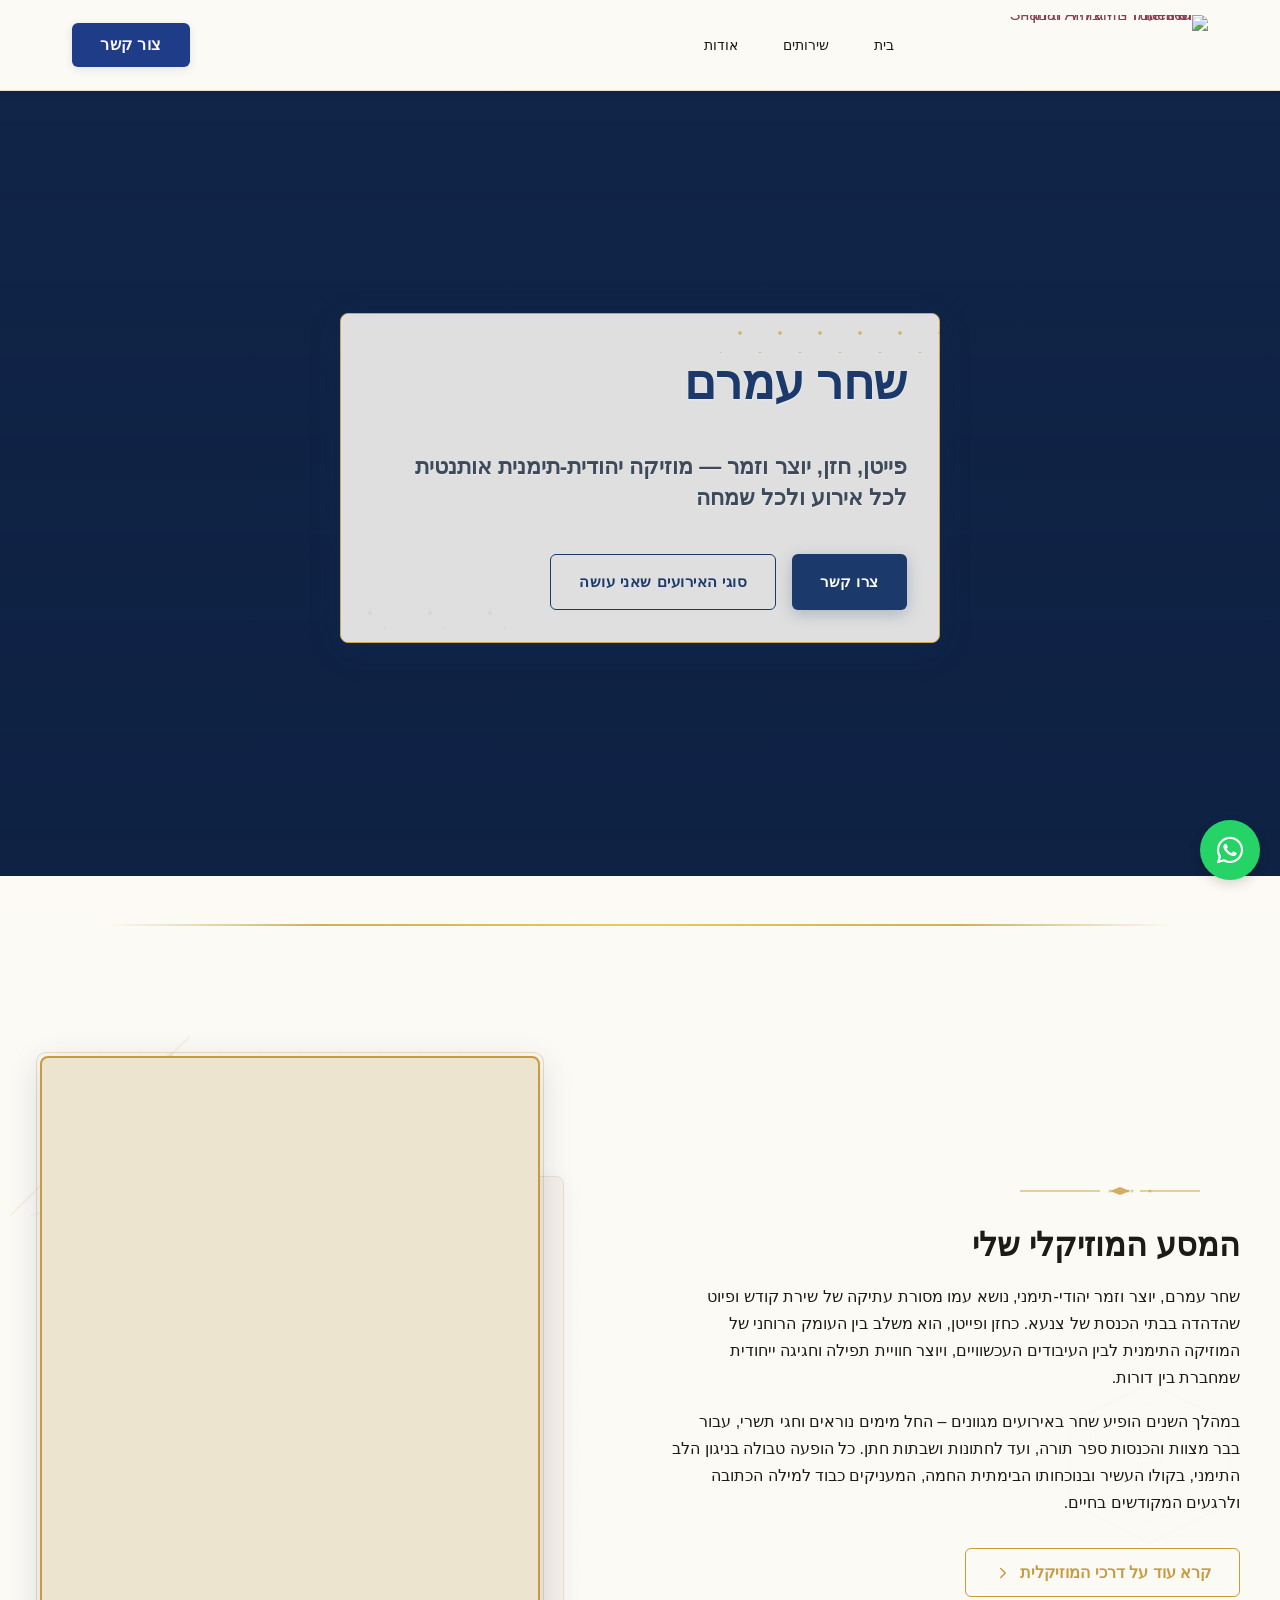
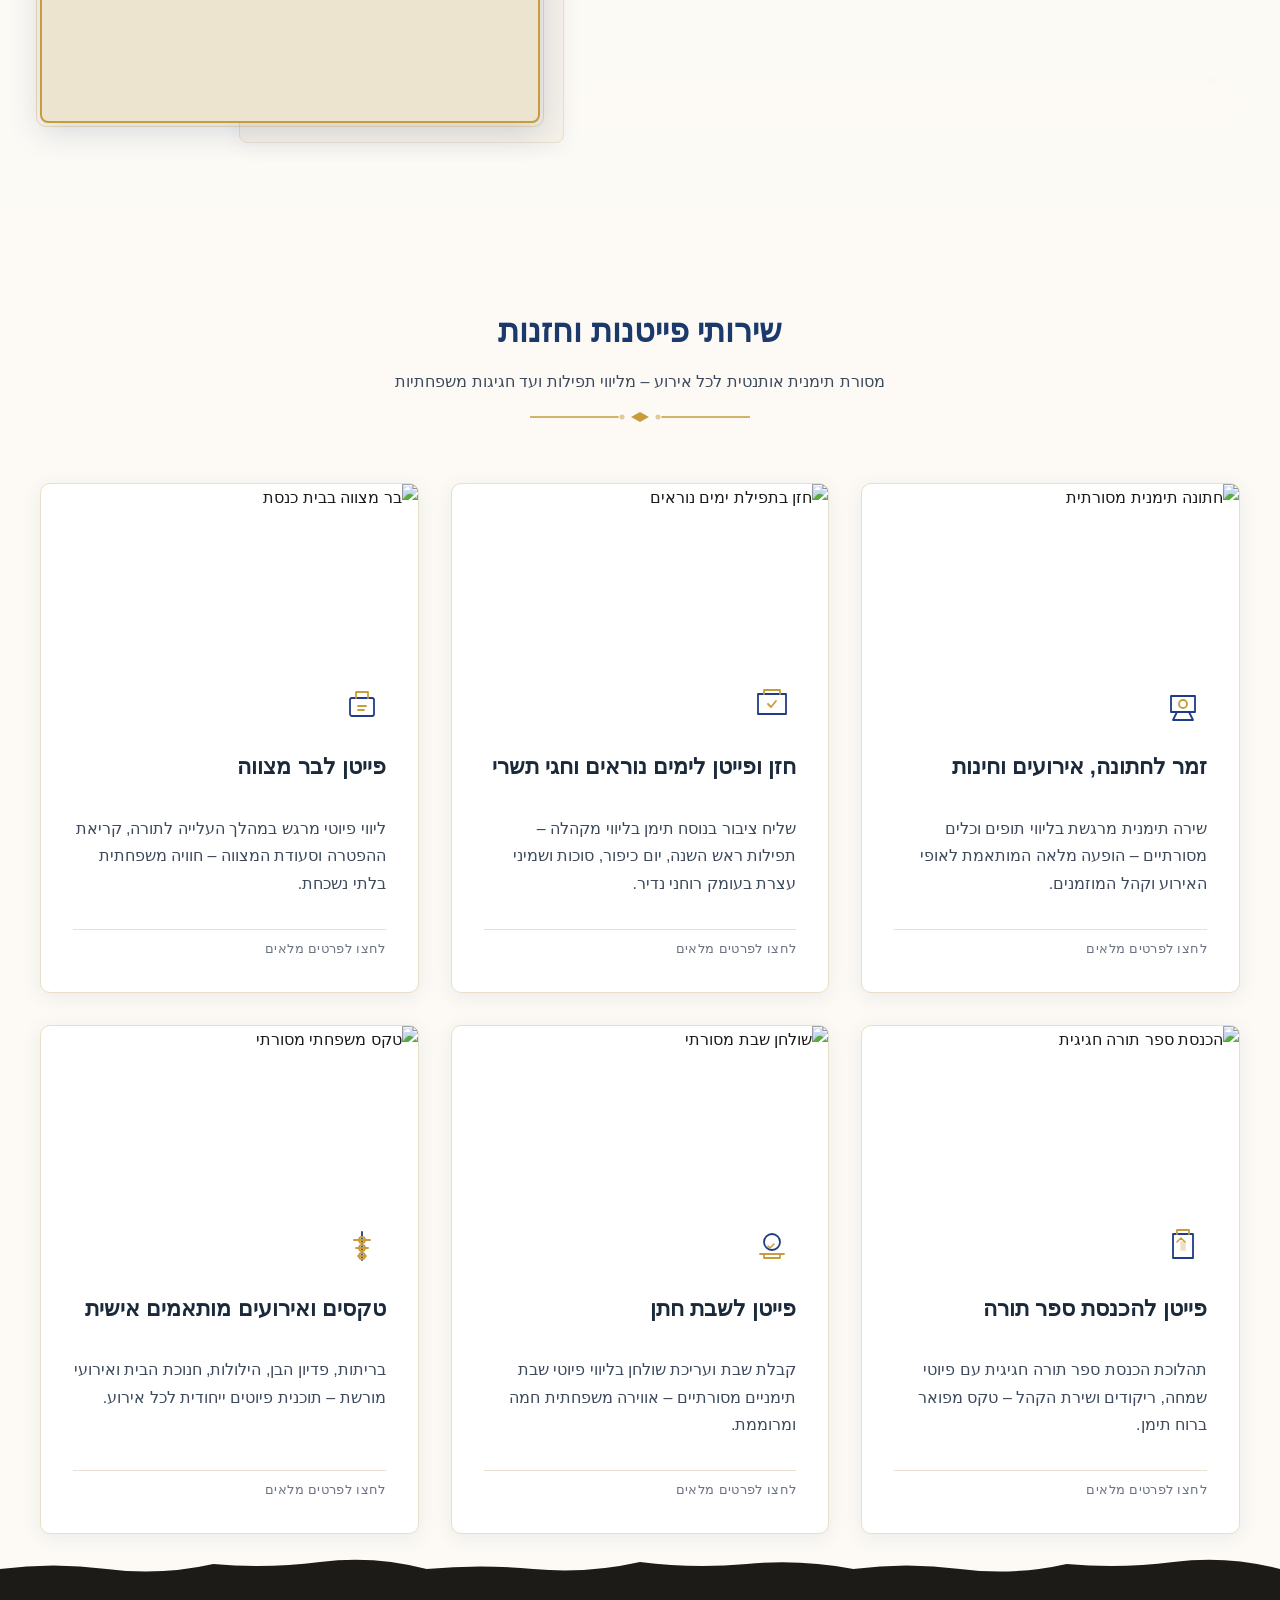
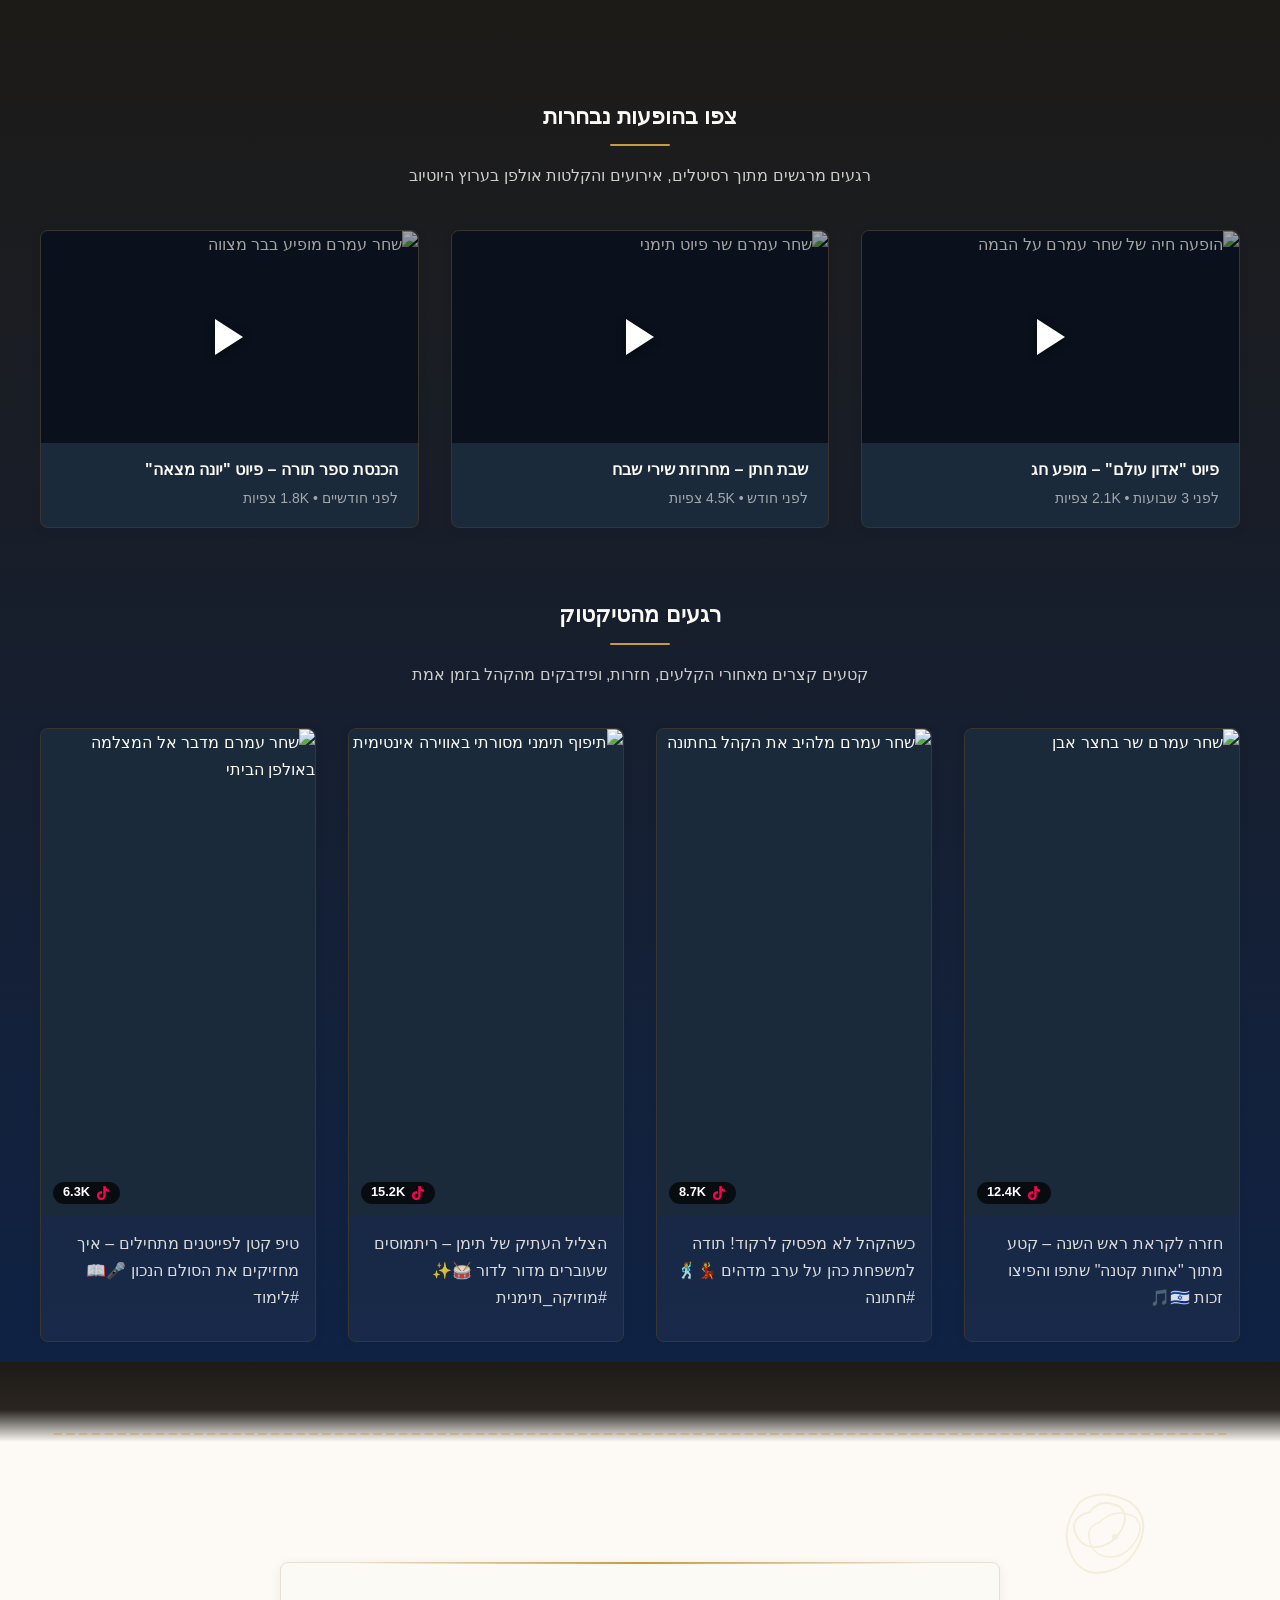
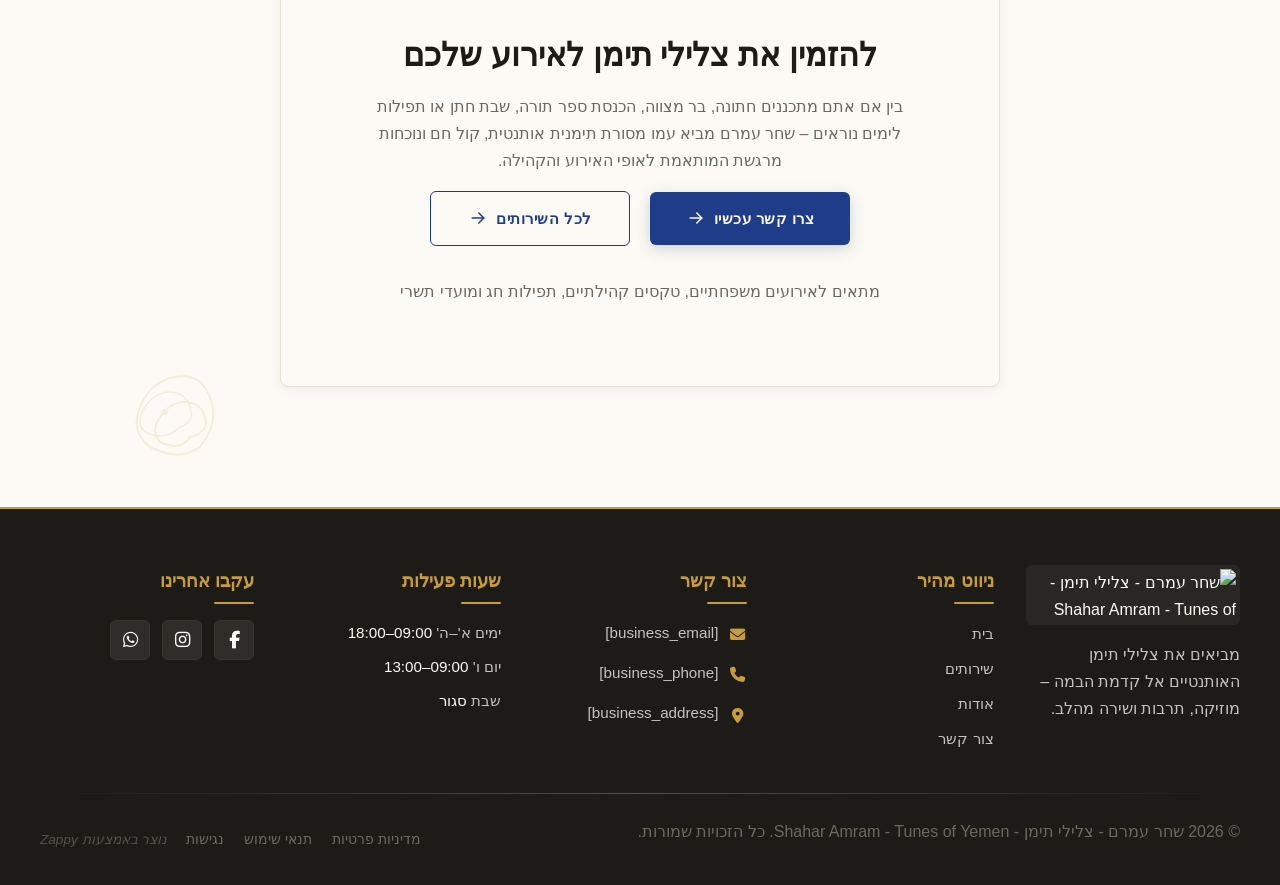
==== commit 590c145e: "Background sync: Progressive GitHub Sync" ====
--- a/index.html
+++ b/index.html
@@ -858,7 +858,7 @@
   </div>
 </section>
 
-<section data-band-index="1" class="index-about-preview-section" data-layout-spec="בית-about-preview" dir="rtl">
+<section data-band-index="1" class="index-about-preview-section" data-layout-spec="בית-about-preview" dir="rtl" id="zappy-section-1">
   <div class="index-about-preview-section__container">
     
     <!-- Decorative manuscript watermark -->
@@ -874,7 +874,7 @@
 
     <!-- Corner Arabesque Decoration -->
     <div class="index-about-preview-section__corner-arabesque" aria-hidden="true">
-      <svg viewBox="0 0 180 180" xmlns="http://www.w3.org/2000/svg">
+      <svg viewBox="0 0 180 180" xmlns="http://www.w3.org/2000/svg" data-element-type="icon" data-element-id="icon-1781517531576-dknkbpnaj" data-icon-type="svg">
         <path d="M180 0 Q150 30 120 60 Q90 90 60 120 Q30 150 0 180" fill="none" stroke="currentColor" stroke-width="1.5" opacity="0.12"></path>
         <path d="M180 20 Q160 40 140 65 Q120 90 100 115 Q80 140 60 160 Q40 175 20 180" fill="none" stroke="currentColor" stroke-width="1" opacity="0.08"></path>
         <circle cx="160" cy="20" r="3" fill="currentColor" opacity="0.1"></circle>
@@ -910,7 +910,7 @@
         </div>
 
         <!-- CTA Button for Full Bio Overlay -->
-        <button class="index-about-preview-section__bio-btn" aria-label="פתח ביוגרפיה מלאה">
+        <button class="index-about-preview-section__bio-btn" aria-label="פתח ביוגרפיה מלאה" data-element-type="button" data-element-id="btn-1781517531573-21gia7mmc" data-native-element="true">
           <span>קרא עוד על דרכי המוזיקלית</span>
           <svg width="18" height="18" viewBox="0 0 24 24" fill="none" xmlns="http://www.w3.org/2000/svg" data-element-type="icon" data-icon-type="svg">
             <path d="M9 18L15 12L9 6" stroke="currentColor" stroke-width="2" stroke-linecap="round" stroke-linejoin="round"></path>
@@ -927,7 +927,7 @@
           
           <!-- Portrait Image -->
           <div class="index-about-preview-section__portrait-wrapper">
-            <img loading="lazy" decoding="async" data-placeholder="index-about-preview-image-1" data-context="A crisp daylight portrait of Shahar Amram, a Yemenite Jewish musician, wearing a traditional dark kippah and a subtle embroidered vest, standing against a warm parchment-toned background with soft natural lighting, editorial photography style" width="600" height="400" src="/assets/site-index-about-preview-image-1.webp" alt="דיוקן של שחר עמרם, מוזיקאי יהודי-תימני" class="index-about-preview-section__portrait-img">
+            <div data-zappy-zoom-wrapper="true" data-element-id="img-1781517531576-4kmb2ul2z" data-element-type="image" data-zappy-zoom-wrapper-width="496px" data-zappy-zoom-wrapper-height="663px" data-zappy-zoom-wrapper-width-mode="px" data-zappy-zoom-wrapper-align="center" style="position: relative !important; overflow: hidden !important; width: 496px !important; max-width: 100% !important; margin-left: auto !important; margin-right: auto !important; height: 663px !important; display: block !important;" data-zappy-zoom-clip="true" data-zappy-wrapper-margins-applied="true"><img decoding="async" data-placeholder="index-about-preview-image-1" data-context="A crisp daylight portrait of Shahar Amram, a Yemenite Jewish musician, wearing a traditional dark kippah and a subtle embroidered vest, standing against a warm parchment-toned background with soft natural lighting, editorial photography style" width="600" height="400" src="/assets/site-index-about-preview-image-1-1781520348135-8zm65i.webp?v=1781520350435" alt="דיוקן של שחר עמרם, מוזיקאי יהודי-תימני" class="index-about-preview-section__portrait-img" data-element-type="image" data-element-id="img-1781517531576-4kmb2ul2z" style="object-position: 50% 50% !important; display: block; object-fit: cover !important; margin: 0px !important; left: 0% !important; top: 0% !important; width: 100% !important; height: 100% !important; max-width: none !important; max-height: none !important;" data-zappy-zoom="1" data-zappy-original-width="496" data-zappy-original-height="663" data-zappy-object-position="50% 50%"></div>
           </div>
           
           <!-- Thin gold frame border -->
@@ -959,7 +959,7 @@
     <div class="index-about-preview-section__overlay-panel">
       
       <!-- Close Button (Top Outer Corner) -->
-      <button class="index-about-preview-section__overlay-close" aria-label="סגור חלון ביוגרפיה">
+      <button class="index-about-preview-section__overlay-close" aria-label="סגור חלון ביוגרפיה" data-element-type="button" data-element-id="btn-1781517531573-mbwkcqqf9" data-native-element="true">
         <svg width="24" height="24" viewBox="0 0 24 24" fill="none" xmlns="http://www.w3.org/2000/svg" data-element-type="icon" data-icon-type="svg">
           <path d="M18 6L6 18M6 6L18 18" stroke="currentColor" stroke-width="2" stroke-linecap="round" stroke-linejoin="round"></path>
         </svg>
@@ -1415,5 +1415,147 @@
       }, 500);
     })();
     </script>
+
+    <script>
+    (function(){
+      var _applied=false;
+      function _isHeroBg(w){var img=w.querySelector('img');if(img&&(img.getAttribute('data-hero-bg')==='true'||img.getAttribute('data-hero-background')==='true'))return true;var p=(w.style.position||'').replace(/\s*!important\s*/g,'').trim();var ww=(w.style.width||'').replace(/\s*!important\s*/g,'').trim();var hh=(w.style.height||'').replace(/\s*!important\s*/g,'').trim();return p==='absolute'&&ww==='100%'&&hh==='100%';}
+      function fixDesktopWrappers(){
+        // No-op: desktop wrapper restoration is handled by ZAPPY_PUBLISHED_ZOOM_WRAPPER_RUNTIME
+        // in script.js (restoreWrapperDimensions). The old inflation logic here was expanding
+        // small wrappers (e.g. 139px logo wrappers) to their parent width, conflicting with
+        // the correct stored dimensions.
+      }
+      function _parsePos(s){var x=50,y=50;try{var m=(s||'').match(/(-?d+(?:.d+)?)%s+(-?d+(?:.d+)?)%/);if(m){x=parseFloat(m[1]);y=parseFloat(m[2]);}}catch(e){}if(!isFinite(x))x=50;if(!isFinite(y))y=50;return{x:Math.max(0,Math.min(100,x)),y:Math.max(0,Math.min(100,y))};}
+      function _coverPct(iA,cA){if(!isFinite(iA)||iA<=0||!isFinite(cA)||cA<=0)return{w:100,h:100};if(iA>=cA)return{w:(iA/cA)*100,h:100};return{w:100,h:(cA/iA)*100};}
+      function applyMobile(){
+        if(_applied)return;_applied=true;
+        document.querySelectorAll('[data-zappy-zoom-wrapper="true"]').forEach(function(w){
+          if(_isHeroBg(w))return;
+          var cw=w.style.getPropertyValue('width');
+          var _sW=parseFloat(w.getAttribute('data-zappy-zoom-wrapper-width'))||0;
+          var _sH=parseFloat(w.getAttribute('data-zappy-zoom-wrapper-height'))||0;
+          if(!cw&&!(_sW>0&&_sH>0))return;
+          if(!w._zappyDesktop)w._zappyDesktop={wStyle:w.getAttribute('style')};
+          var img=w.querySelector('img');
+          if(!img)return;
+          if(!img._zappyDesktop)img._zappyDesktop={src:img.getAttribute('src'),style:img.getAttribute('style')};
+          var mobileZoomStr=img.getAttribute('data-zappy-mobile-zoom');
+          var mobileZoom=parseFloat(mobileZoomStr);
+          var mobileSrc=img.getAttribute('data-zappy-mobile-src');
+          var mobilePos=img.getAttribute('data-zappy-mobile-object-position');
+          var parentOvf=w.parentElement?((w.parentElement.style.overflow||'')+(window.getComputedStyle(w.parentElement).overflow||'')).trim():'';
+          var inConstrainedParent=parentOvf.indexOf('hidden')!==-1||parentOvf.indexOf('clip')!==-1;
+          if(inConstrainedParent){
+            w.style.setProperty('max-width','100%','important');
+          }else{
+            w.style.setProperty('width','100%','important');
+            w.style.setProperty('max-width','100%','important');
+          }
+          if(mobileSrc)img.src=mobileSrc;
+          function _applyZoomCrop(_img,_w,_ePos,_eZoom){
+            var rect=_w.getBoundingClientRect();
+            if(!rect||!rect.width||!rect.height)return;
+            var nW=_img.naturalWidth||0,nH=_img.naturalHeight||0;
+            if(!(nW>0&&nH>0))return;
+            var iA=nW/nH,cA=rect.width/rect.height;
+            var cv=_coverPct(iA,cA);
+            var wP=100,hP=100;
+            if(_eZoom>=1){wP=cv.w*_eZoom;hP=cv.h*_eZoom;}
+            else{var t2=(_eZoom-0.5)/0.5;if(!isFinite(t2))t2=0;t2=Math.max(0,Math.min(1,t2));wP=100+t2*(cv.w-100);hP=100+t2*(cv.h-100);}
+            var p2=_parsePos(_ePos);
+            var lP=(100-wP)*(p2.x/100);
+            var tP=(100-hP)*(p2.y/100);
+            _img.style.setProperty('position','absolute','important');
+            _img.style.setProperty('left',lP+'%','important');
+            _img.style.setProperty('top',tP+'%','important');
+            _img.style.setProperty('width',wP+'%','important');
+            _img.style.setProperty('height',hP+'%','important');
+            _img.style.setProperty('max-width','none','important');
+            _img.style.setProperty('max-height','none','important');
+            _img.style.setProperty('display','block','important');
+            _img.style.setProperty('object-fit',_eZoom<1?'fill':'cover','important');
+            _img.style.setProperty('transform','none','important');
+            _img.style.setProperty('margin','0','important');
+          }
+          if(_sW>0&&_sH>0){
+            var effZoom=(isFinite(mobileZoom)&&mobileZoom>0)?mobileZoom:(parseFloat(img.getAttribute('data-zappy-zoom'))||1);
+            var effPos=mobilePos||img.getAttribute('data-zappy-object-position')||img.style.objectPosition||'50% 50%';
+            w.style.setProperty('overflow','hidden','important');
+            w.style.setProperty('position','relative','important');
+            w.style.setProperty('width','100%','important');
+            w.style.setProperty('max-width','100%','important');
+            if(_sW>0&&_sH>0){w.style.setProperty('padding-bottom','0','important');w.style.setProperty('aspect-ratio',_sW+'/'+_sH,'important');w.style.setProperty('height','auto','important');}
+            _applyZoomCrop(img,w,effPos,effZoom);
+            if(!(img.complete&&img.naturalWidth>0)){
+              (function(_i,_w2,_p,_z){_i.addEventListener('load',function _ol(){_i.removeEventListener('load',_ol);try{_applyZoomCrop(_i,_w2,_p,_z);}catch(e){}});
+              })(img,w,effPos,effZoom);
+            }
+          }else{
+            if(!inConstrainedParent)w.style.setProperty('height','auto','important');
+            img.style.setProperty('position','relative','important');
+            img.style.setProperty('width','100%','important');
+            img.style.setProperty('height','auto','important');
+            img.style.setProperty('max-width','100%','important');
+            img.style.setProperty('max-height',inConstrainedParent?'none':'400px','important');
+            img.style.setProperty('object-fit','cover','important');
+            img.style.setProperty('left','0','important');
+            img.style.setProperty('top','0','important');
+            img.style.setProperty('transform','none','important');
+          }
+        });
+        document.querySelectorAll('img[data-zappy-mobile-src],img[data-zappy-mobile-object-position],img[data-zappy-mobile-zoom]').forEach(function(img){
+          var zw=img.closest('[data-zappy-zoom-wrapper="true"]');
+          if(zw&&!_isHeroBg(zw))return;
+          if(!img._zappyDesktop)img._zappyDesktop={src:img.getAttribute('src'),style:img.getAttribute('style')};
+          var mobileSrc=img.getAttribute('data-zappy-mobile-src');
+          var mobilePos=img.getAttribute('data-zappy-mobile-object-position');
+          var mobileZoom=parseFloat(img.getAttribute('data-zappy-mobile-zoom'));
+          if(mobileSrc)img.src=mobileSrc;
+          if(mobilePos)img.style.setProperty('object-position',mobilePos,'important');
+          if(mobileZoom>1){
+            img.style.setProperty('transform','scale('+mobileZoom+')','important');
+            img.style.setProperty('transform-origin',mobilePos||'50% 50%','important');
+            var p=img.parentElement;
+            if(p)p.style.setProperty('overflow','hidden','important');
+          }
+        });
+      }
+      function revertDesktop(){
+        if(!_applied)return;_applied=false;
+        document.querySelectorAll('[data-zappy-zoom-wrapper="true"]').forEach(function(w){
+          if(w._zappyDesktop&&w._zappyDesktop.wStyle!=null){w.setAttribute('style',w._zappyDesktop.wStyle);}
+          var img=w.querySelector('img');
+          if(img&&img._zappyDesktop){
+            if(img._zappyDesktop.src!=null)img.setAttribute('src',img._zappyDesktop.src);
+            if(img._zappyDesktop.style!=null)img.setAttribute('style',img._zappyDesktop.style);
+            else img.removeAttribute('style');
+          }
+        });
+        document.querySelectorAll('img[data-zappy-mobile-src],img[data-zappy-mobile-object-position],img[data-zappy-mobile-zoom]').forEach(function(img){
+          var zw=img.closest('[data-zappy-zoom-wrapper="true"]');
+          if(zw&&!_isHeroBg(zw))return;
+          if(img._zappyDesktop){
+            if(img._zappyDesktop.src!=null)img.setAttribute('src',img._zappyDesktop.src);
+            if(img._zappyDesktop.style!=null)img.setAttribute('style',img._zappyDesktop.style);
+            else img.removeAttribute('style');
+          }
+        });
+        _fixHeroBgWrappers();
+        fixDesktopWrappers();
+      }
+      function _fixHeroBgWrappers(){var isMob=window.innerWidth<=768;document.querySelectorAll('[data-zappy-zoom-wrapper="true"]').forEach(function(w){if(!_isHeroBg(w))return;w.style.setProperty('position','absolute','important');w.style.setProperty('top','0','important');w.style.setProperty('left','0','important');w.style.setProperty('width','100%','important');w.style.setProperty('height','100%','important');w.style.setProperty('max-width','none','important');w.style.setProperty('overflow','hidden','important');w.setAttribute('data-zappy-zoom-wrapper-width-mode','full');var img=w.querySelector('img');if(img){img.style.setProperty('width','100%','important');img.style.setProperty('height','100%','important');img.style.setProperty('object-fit','cover','important');img.style.setProperty('position','relative','important');img.style.setProperty('top','0','important');img.style.setProperty('left','0','important');img.style.setProperty('max-width','none','important');img.style.setProperty('max-height','none','important');img.style.setProperty('display','block','important');if(isMob){var mSrc=img.getAttribute('data-zappy-mobile-src');var mPos=img.getAttribute('data-zappy-mobile-object-position');var mZoom=parseFloat(img.getAttribute('data-zappy-mobile-zoom'));if(mSrc){if(!img._zappyDesktop)img._zappyDesktop={src:img.getAttribute('src'),style:img.getAttribute('style')};img.src=mSrc;}if(mPos)img.style.setProperty('object-position',mPos,'important');if(mZoom>1){img.style.setProperty('transform','scale('+mZoom+')','important');img.style.setProperty('transform-origin',mPos||'50% 50%','important');}}}});}
+      function init(){
+        _fixHeroBgWrappers();
+        var mq=window.matchMedia('(max-width:768px)');
+        function onChange(e){if(e.matches)applyMobile();else revertDesktop();}
+        if(mq.matches)applyMobile();
+        else fixDesktopWrappers();
+        try{mq.addEventListener('change',onChange);}catch(e){mq.addListener(onChange);}
+      }
+      if(document.readyState==='loading')document.addEventListener('DOMContentLoaded',init);
+      else setTimeout(init,50);
+    })();
+    </script>
 </body>
 </html>
--- a/styles.css
+++ b/styles.css
@@ -6156,13 +6156,7 @@
 }
 
 
-/* Logo size constraint - enforce max-height only */
-.logo, img.logo, .logo img, .logo-link img, .nav-brand img {
-  max-height: 40px !important;
-  height: auto !important;
-  width: auto !important;
-  object-fit: contain !important;
-}
+
 
 
 /* Footer contact alignment fix */
@@ -7211,6 +7205,21 @@
   position: relative;
   z-index: 2;
 }
+
+/* Zappy custom logo size (desktop only — mobile stays at 110px/35px) */
+@media (min-width: 769px) {
+  .logo, img.logo, .logo img, .logo-link img, .nav-brand img {
+    max-height: none !important;
+    height: 60px !important;
+    max-width: 240px !important;
+    width: auto !important;
+    object-fit: contain !important;
+  }
+  .nav-container {
+    min-height: 90px !important;
+  }
+}
+/* /Zappy custom logo size */
 
 /* mobile-submenu-overflow-fix */
 @media (max-width: 768px) {
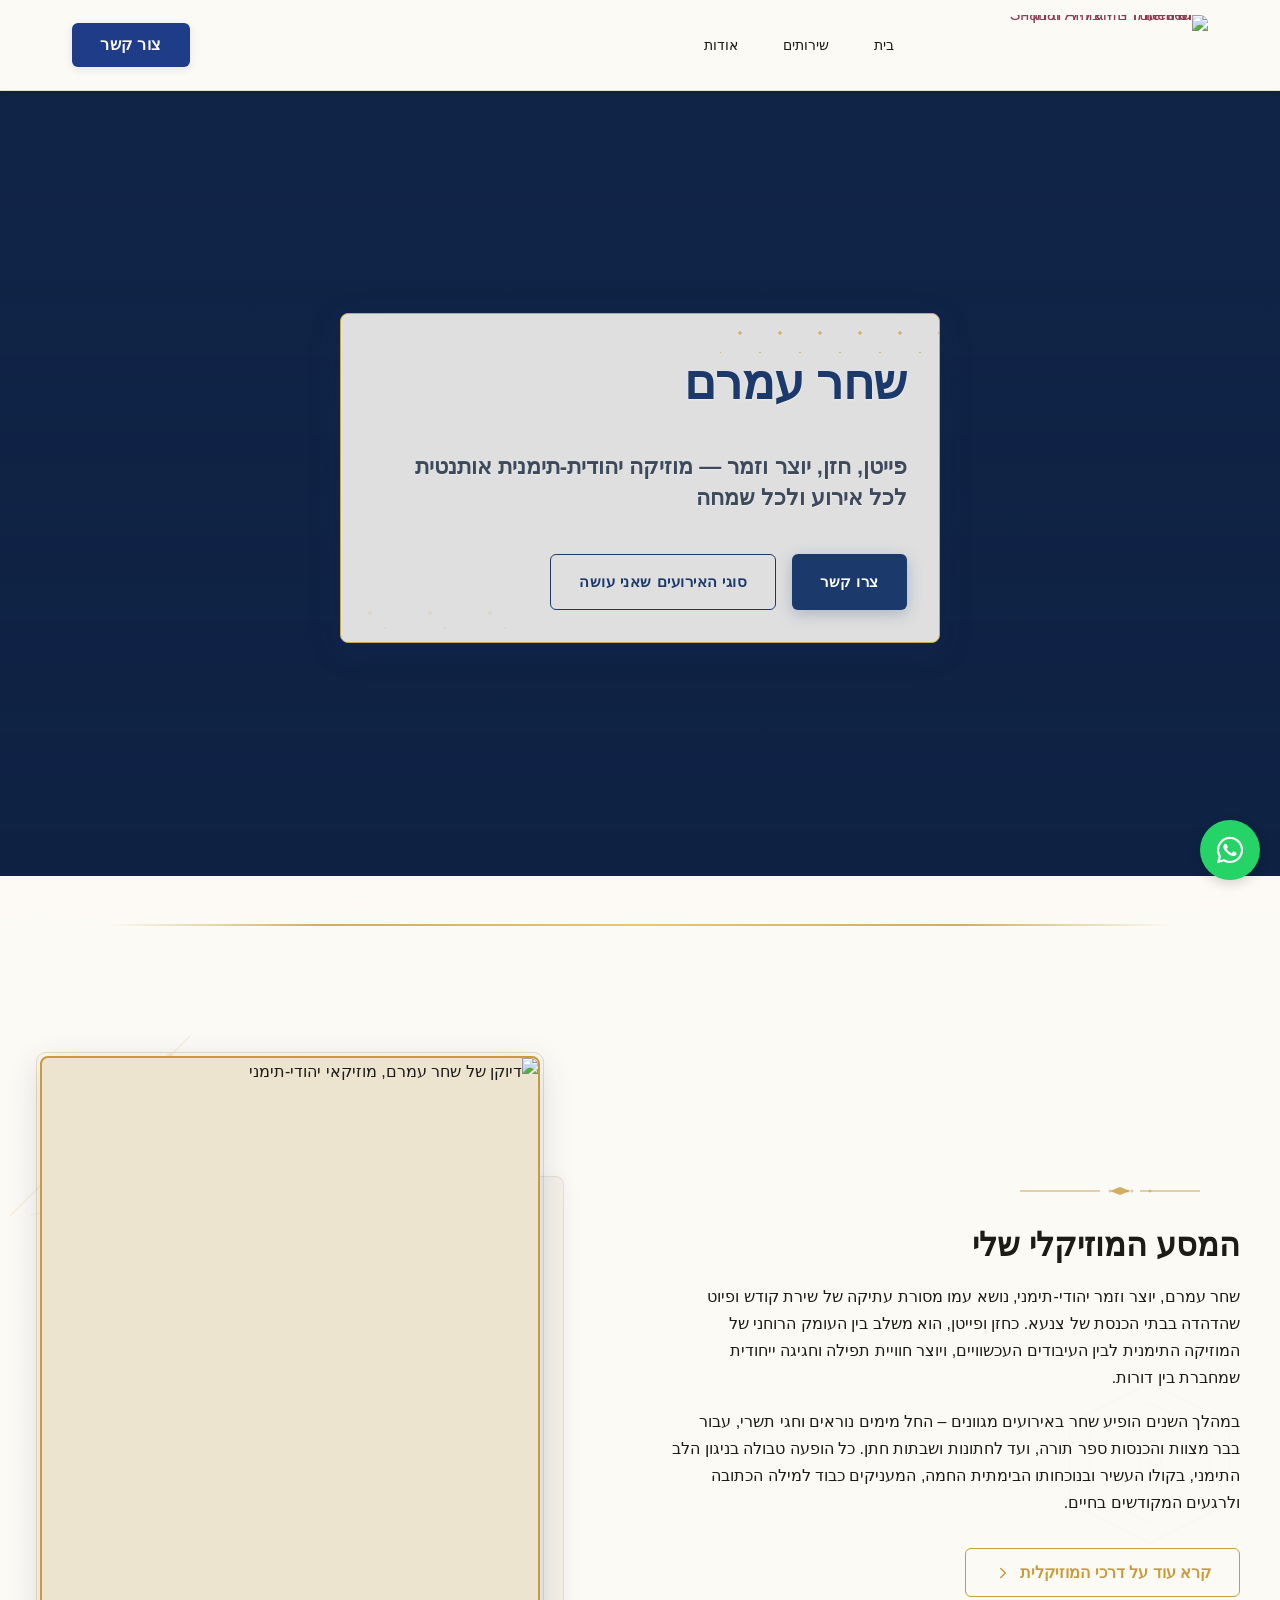
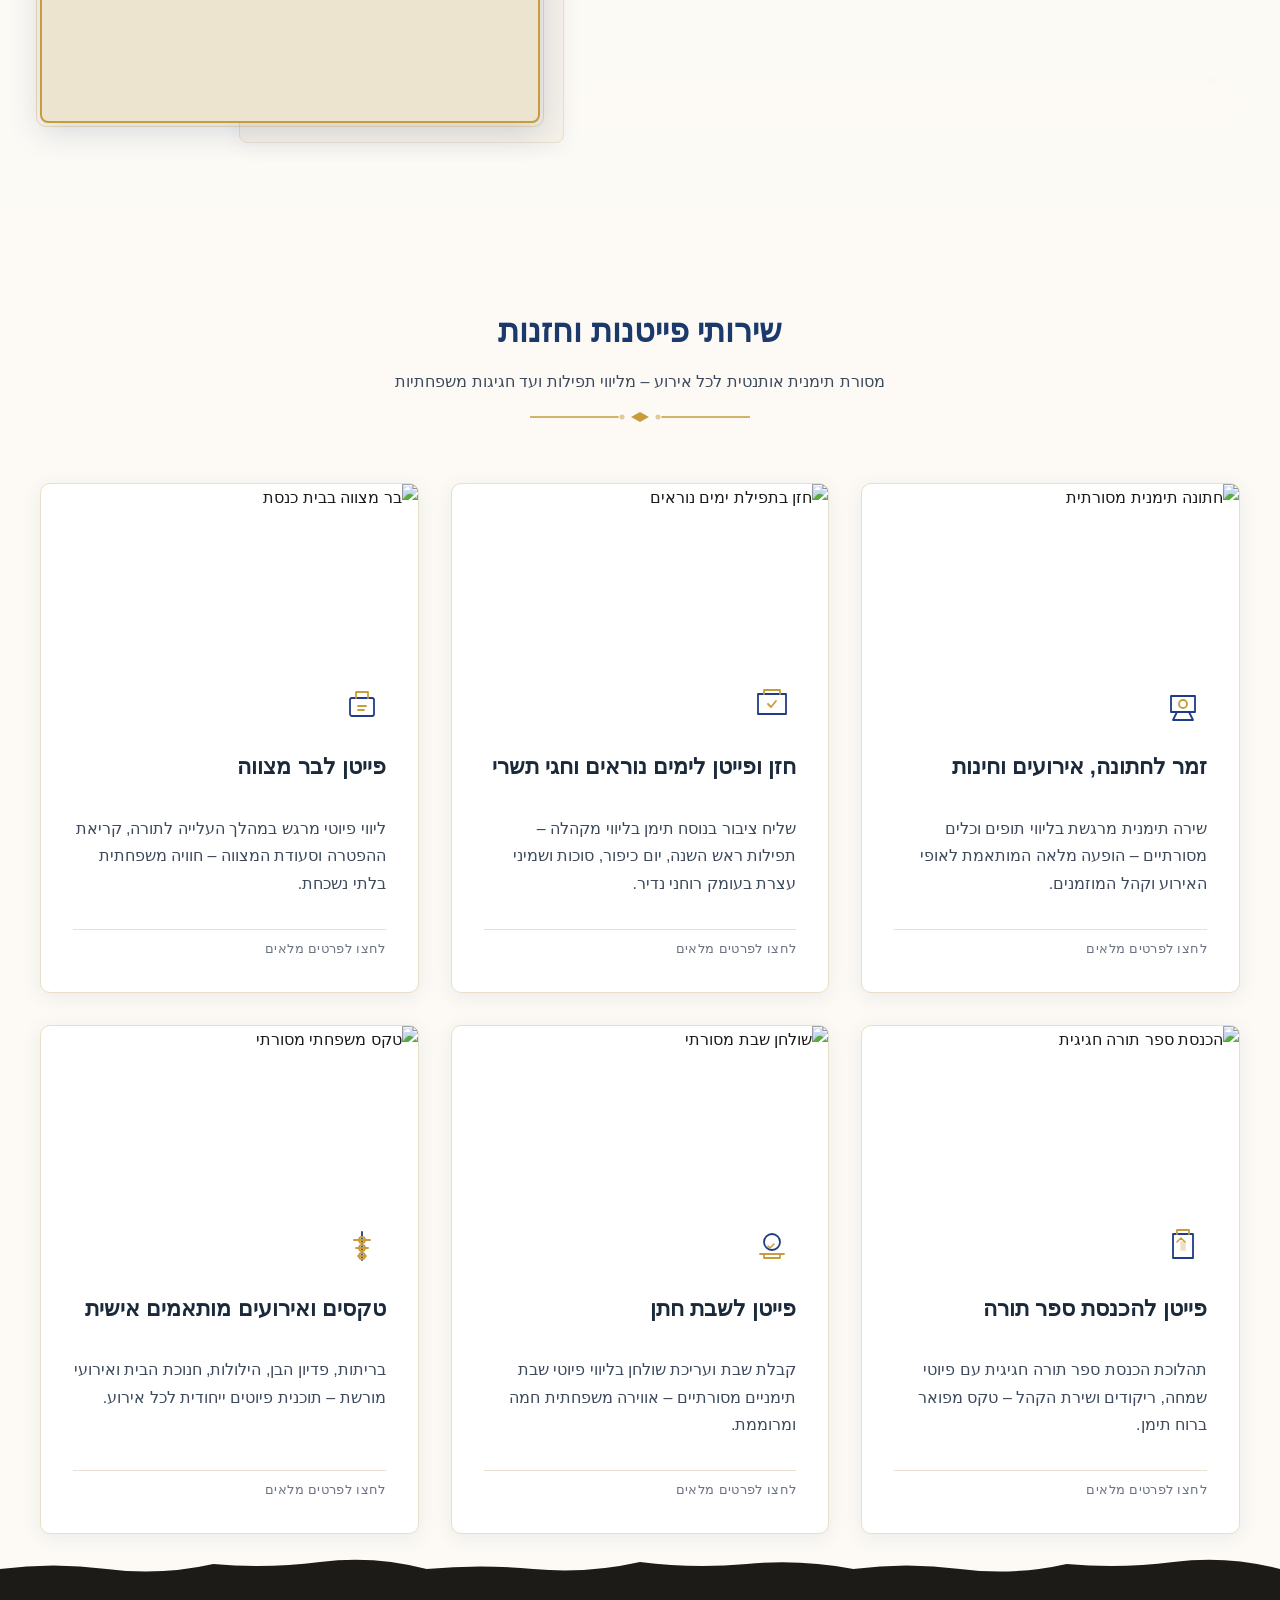
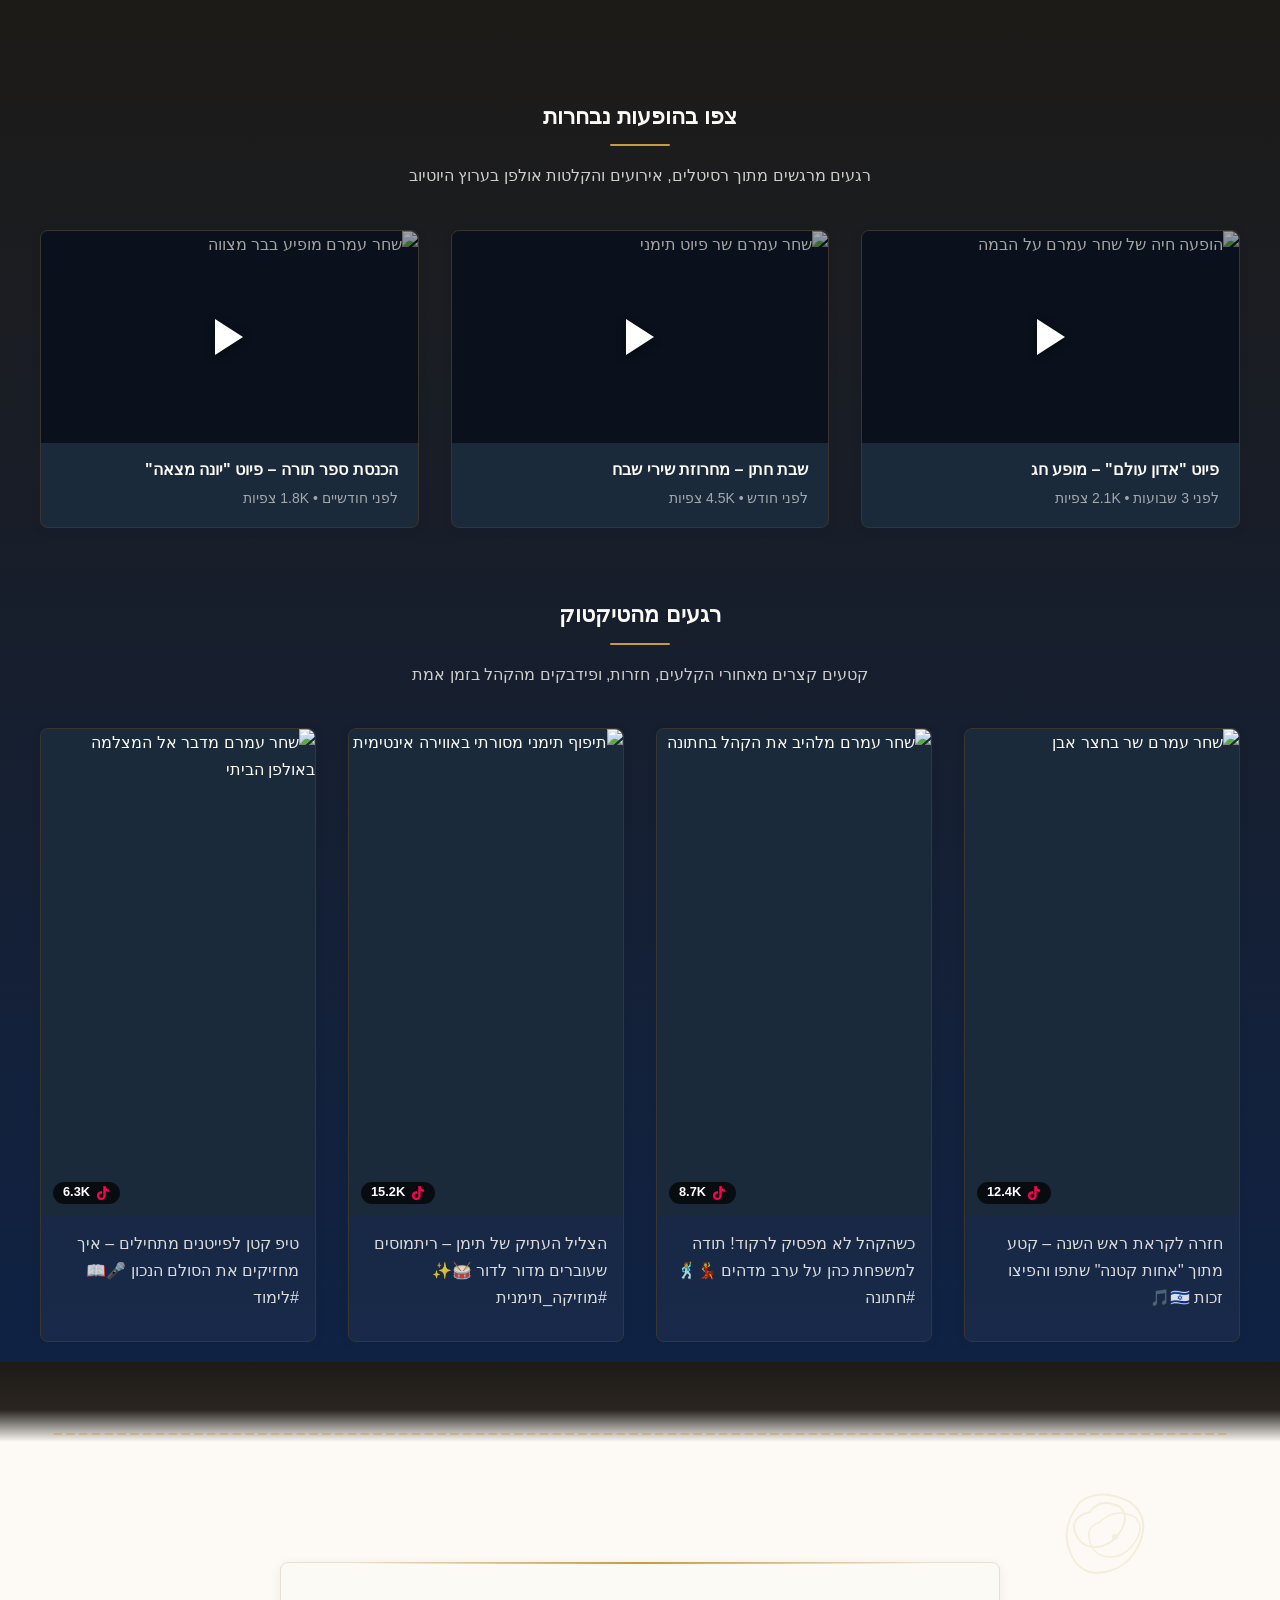
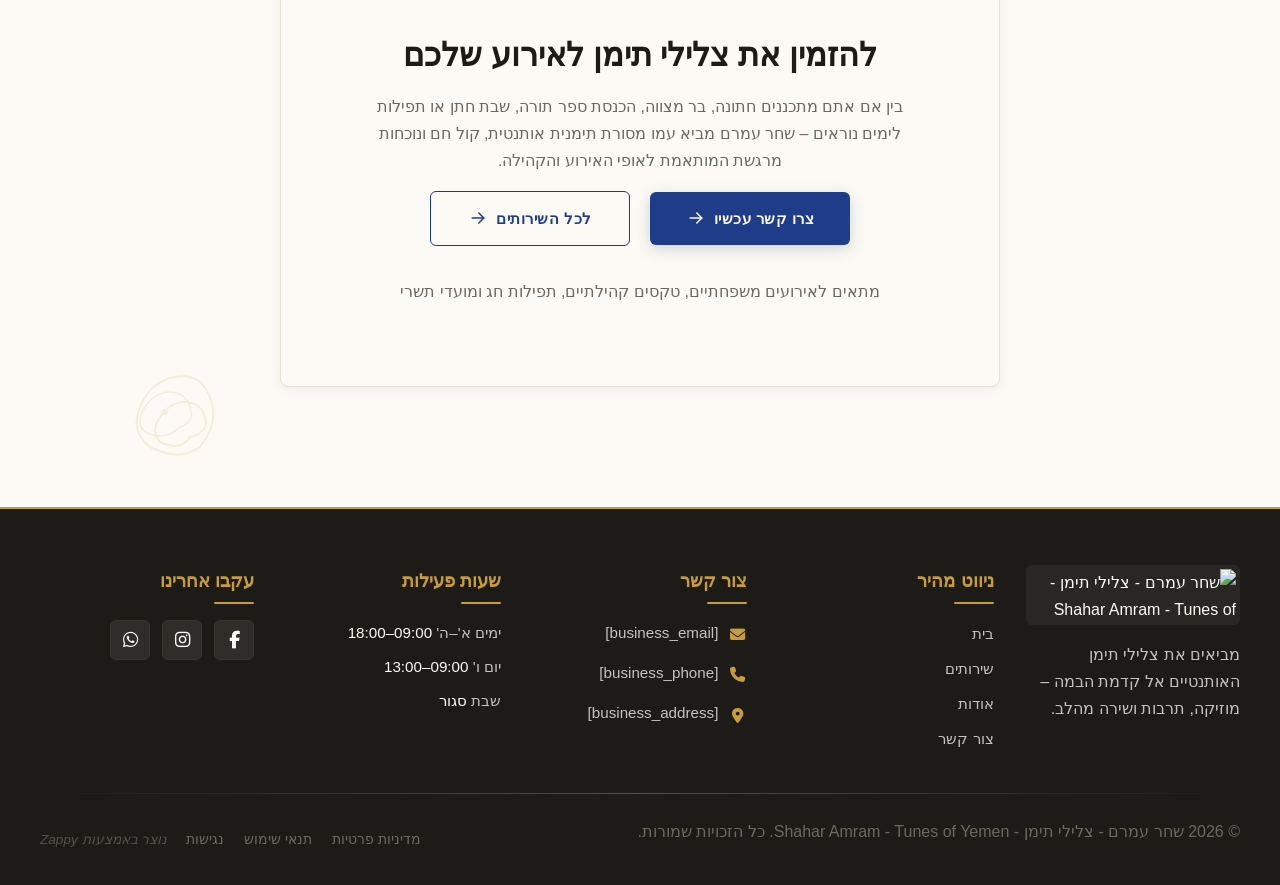
==== commit 6fd20981: "Background sync: Progressive GitHub Sync" ====
--- a/index.html
+++ b/index.html
@@ -822,7 +822,7 @@
 <div class="hero-video-background zappy-editable-video-bg" id="hero-video-bg-1781511074386" data-original-image-src="/assets/site-index-hero-image-1.webp" style="outline: none;">
   <div class="hero-video-overlay" style="transition: background 0.3s; background: linear-gradient(rgba(0, 0, 0, 0.3), rgba(0, 0, 0, 0.5));"></div>
   <iframe class="hero-video-iframe" src="https://www.youtube.com/embed/OXKddoqsnJU?autoplay=1&amp;mute=1&amp;loop=1&amp;playlist=OXKddoqsnJU&amp;controls=0&amp;showinfo=0&amp;modestbranding=1&amp;rel=0" frameborder="0" allow="accelerometer; autoplay; clipboard-write; encrypted-media; gyroscope; picture-in-picture" allowfullscreen="" loading="lazy"></iframe>
-  <img class="hero-video-fallback" src="/assets/site-index-hero-image-1.webp" alt="Hero background" loading="lazy" style="object-position: 50% 50%;">
+  <img class="hero-video-fallback" src="/assets/site-index-hero-image-1-1781520895263-ckk2zf.webp?v=1781520897428" alt="Hero background" style="object-position: 50% 50% !important; object-fit: cover; width: 100%; height: 100%;" data-zappy-object-position="50% 50%" data-zappy-zoom="1">
 </div>
   <div class="index-hero-section__media">
     <img loading="eager" fetchpriority="high" data-hero-bg="true" data-placeholder="index-hero-image-1" data-context="A cinematic, bright portrait of Shahar Amram, a Yemenite Jewish musician in formal attire (suit or traditional Yemenite garb), singing passionately during a spiritual or family celebration event. The background shows warm ambient light, possibly a synagogue interior or a wedding hall with soft bokeh, conveying authenticity, heritage, and emotional depth. No text or logos on the image." width="1200" height="600" src="/assets/site-index-hero-image-1.webp" alt="שחר עמרם מופיע באירוע מוזיקלי מסורתי" class="index-hero-section__bg-image hero-original-image-hidden" style="; display: none !important;">
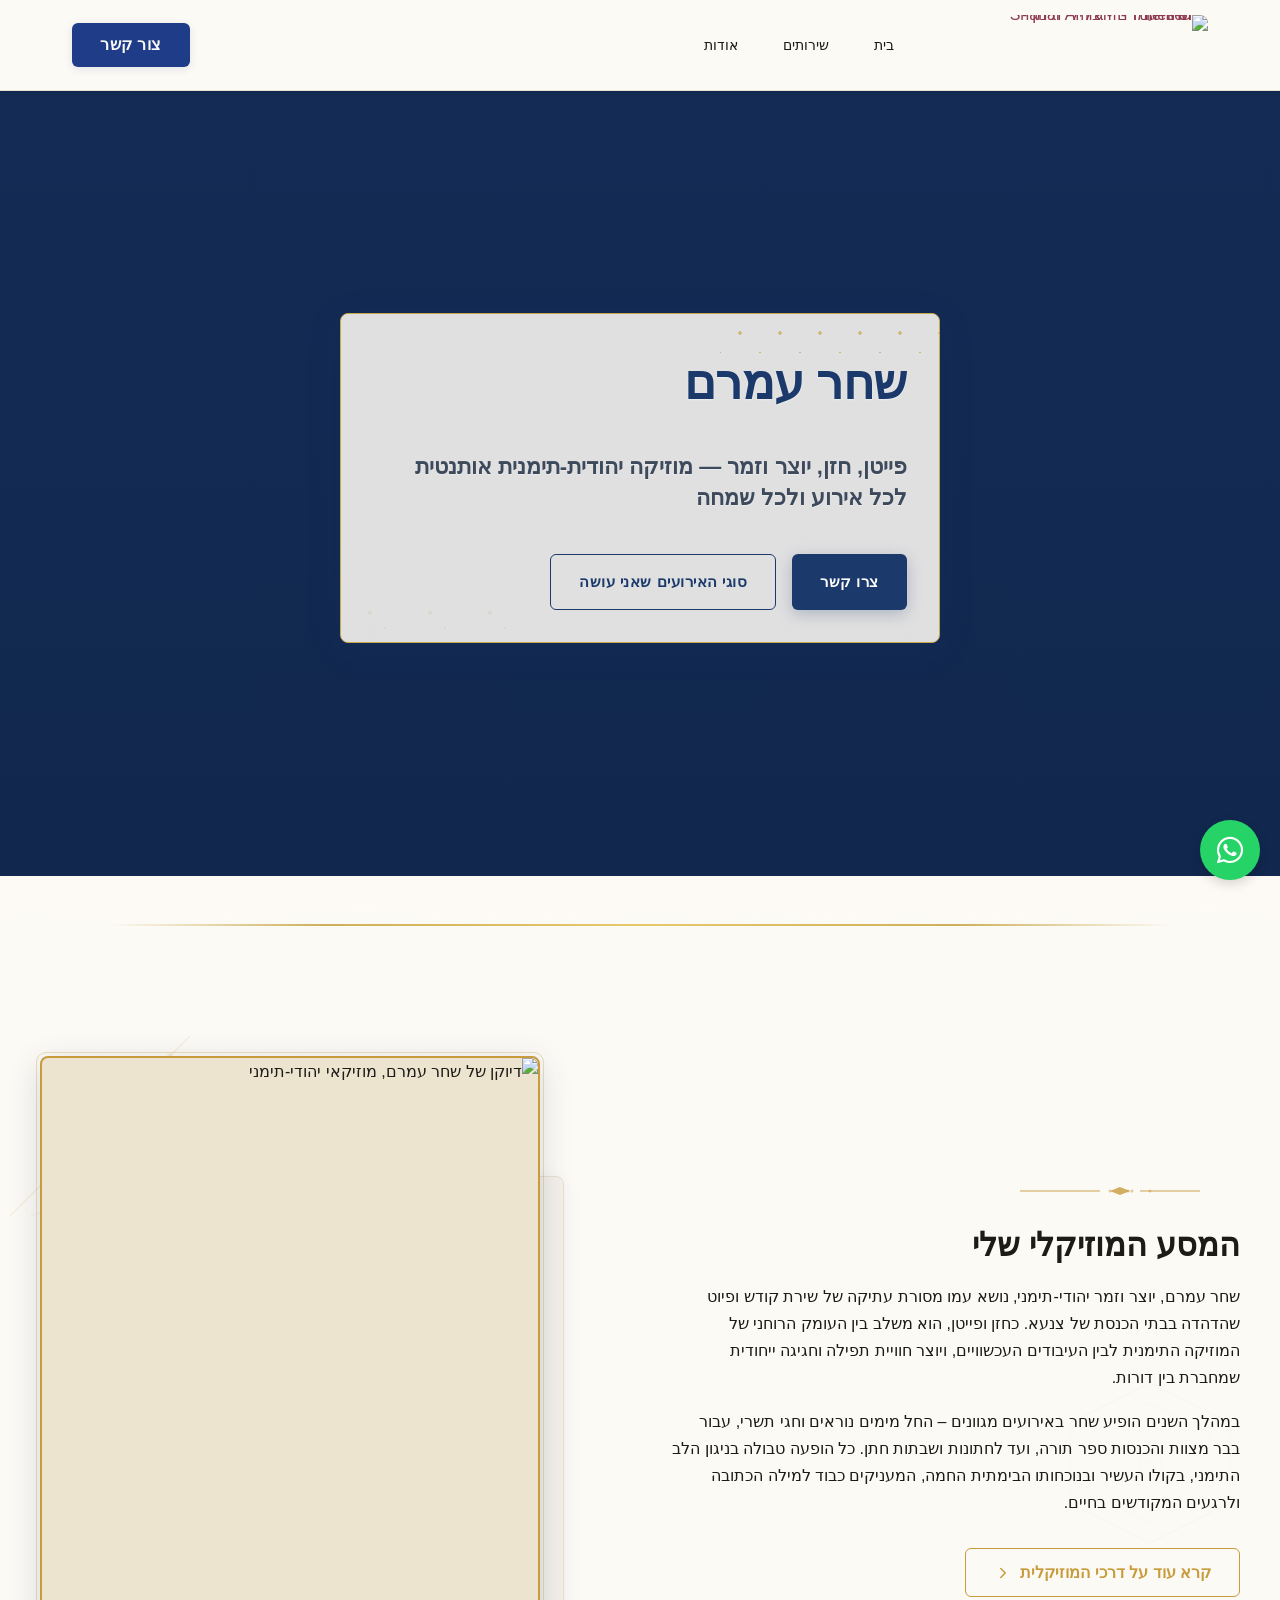
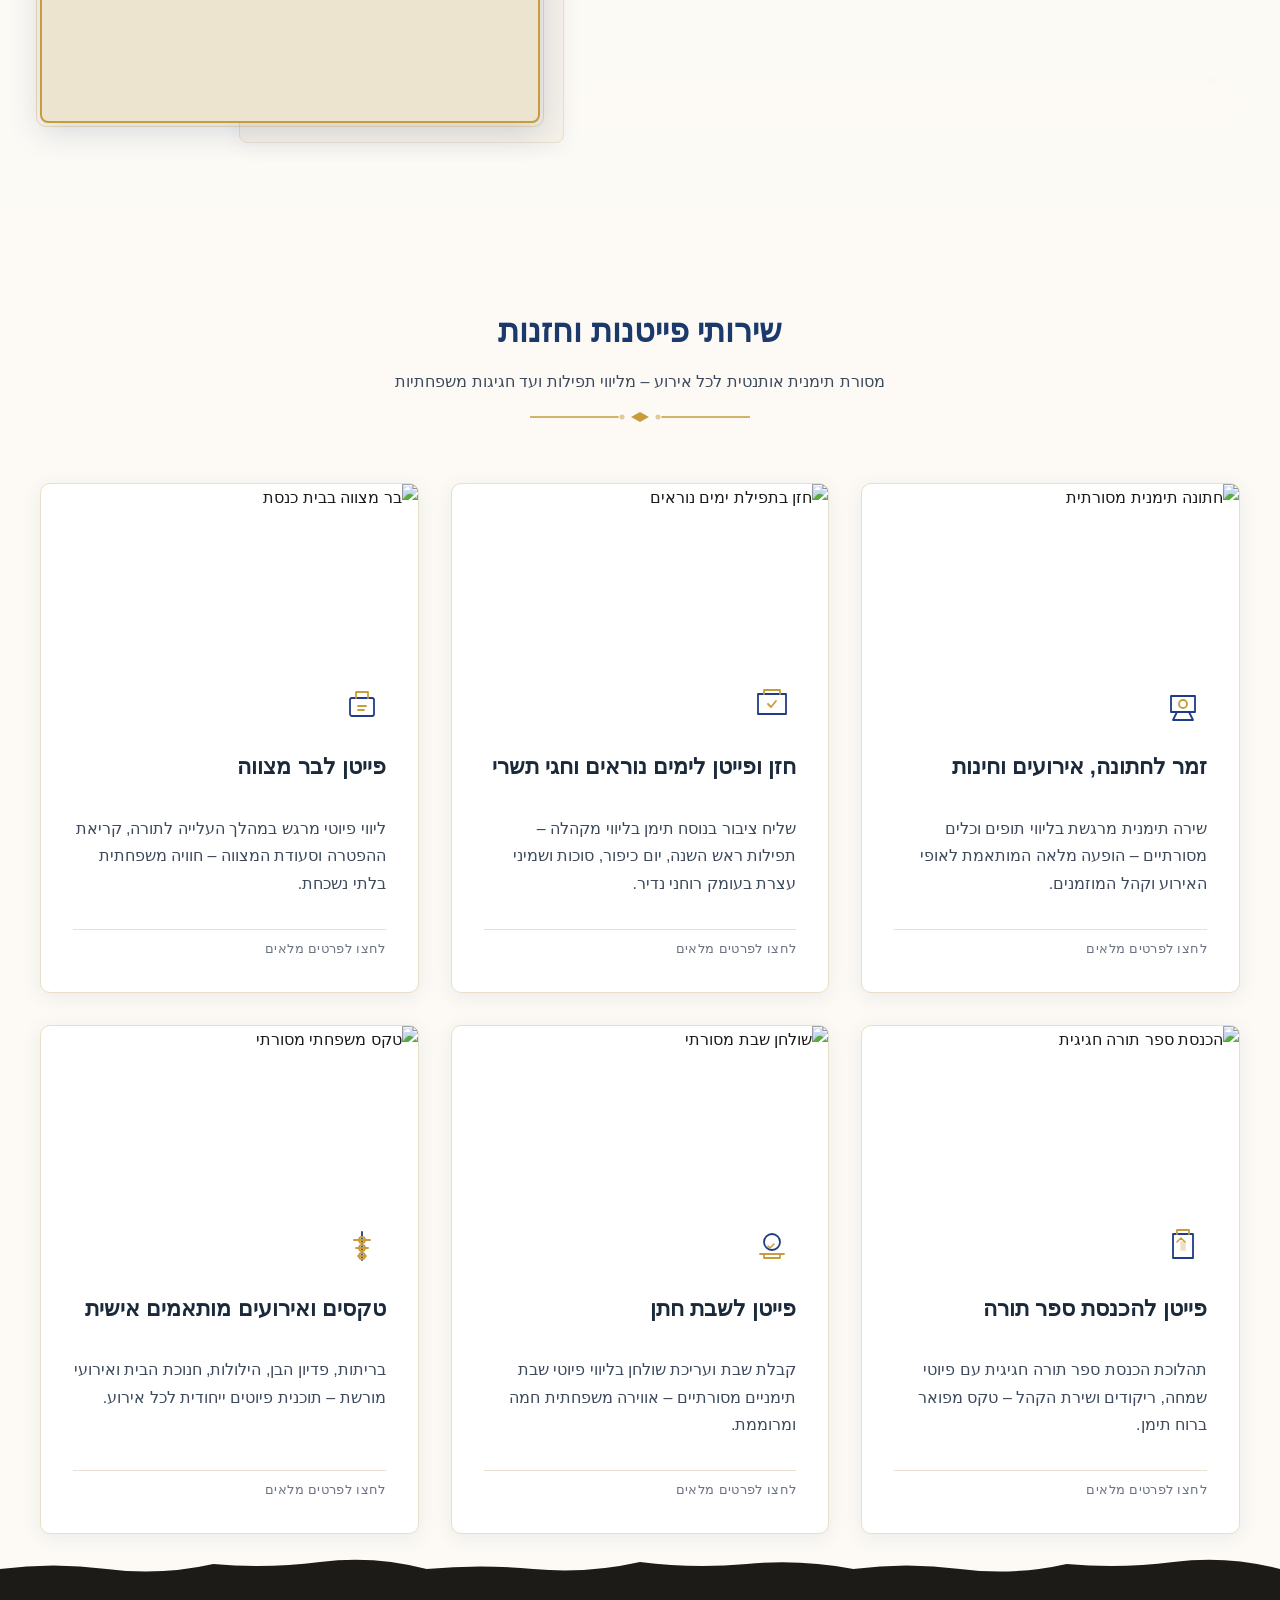
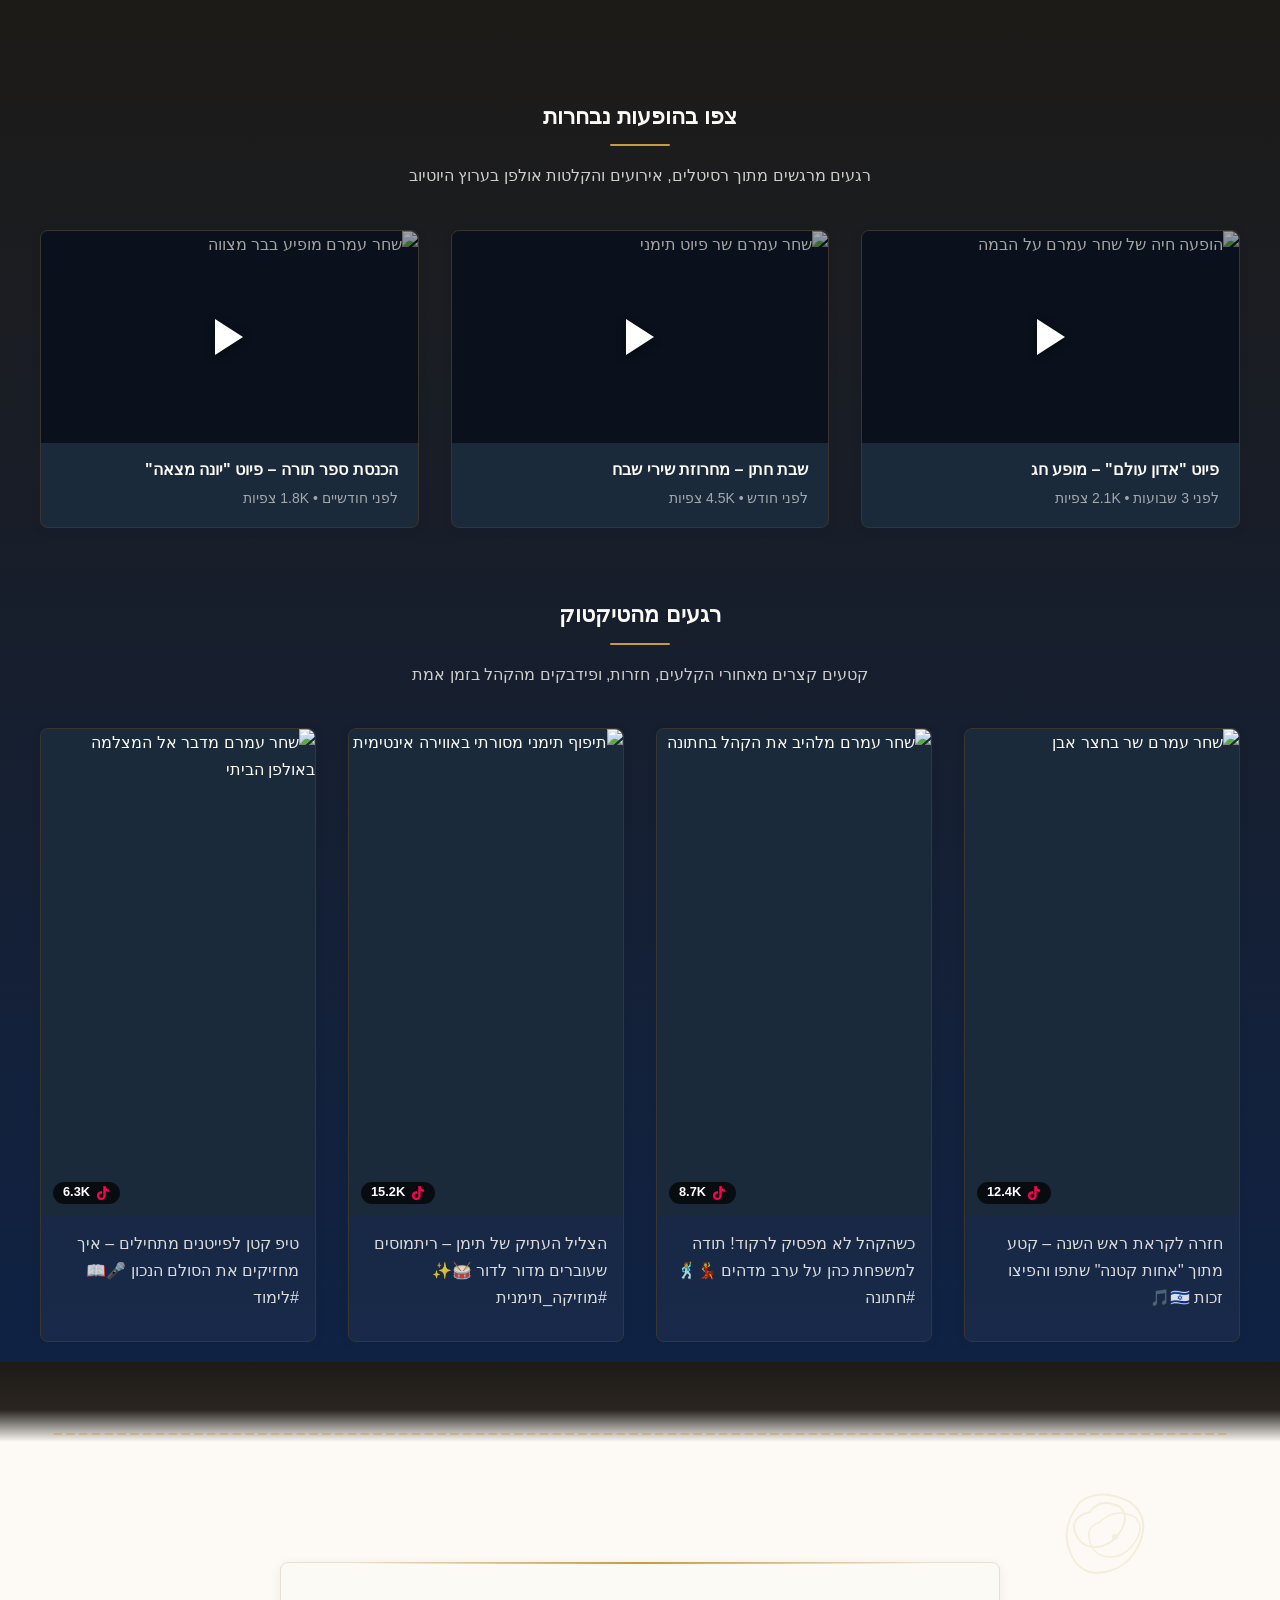
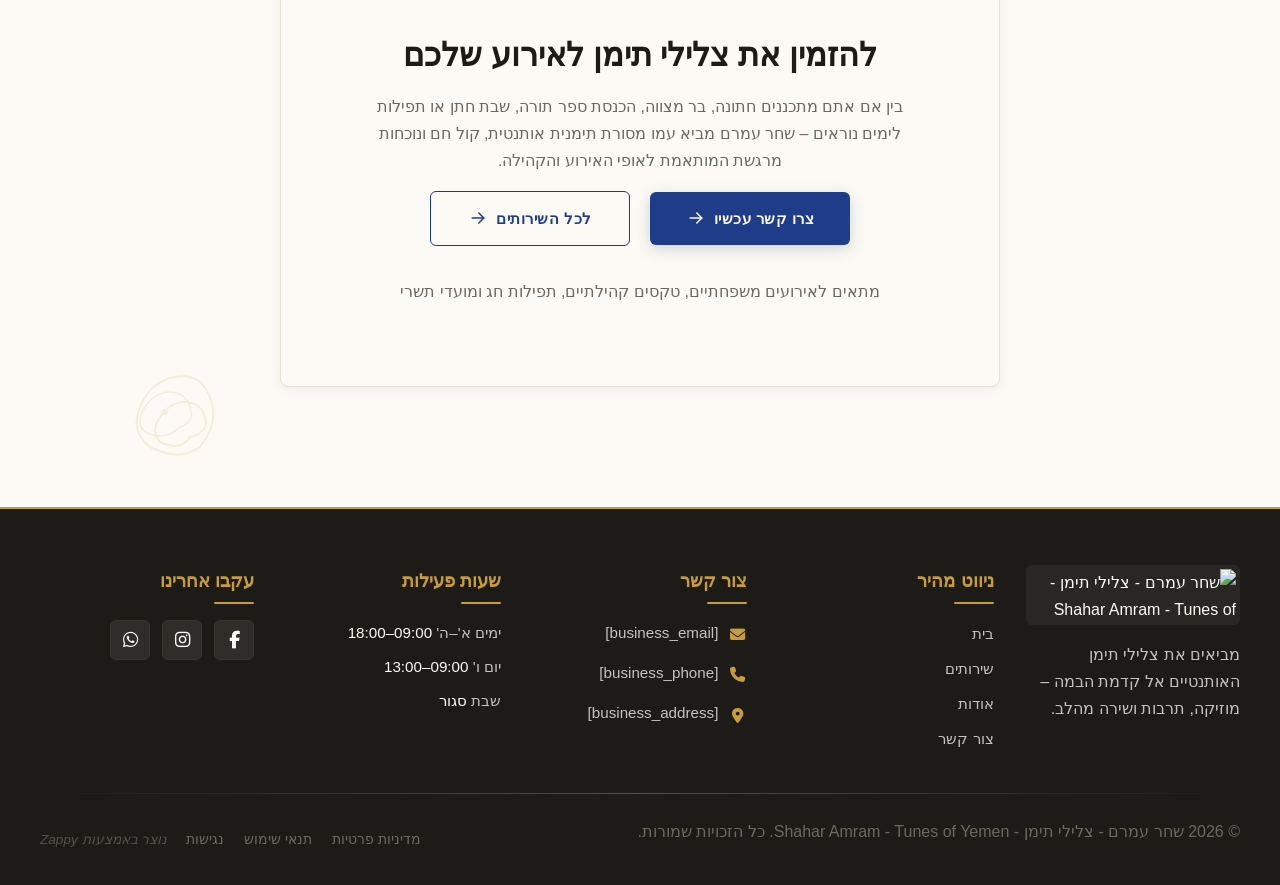
==== commit aaf1cec6: "Background sync: Progressive GitHub Sync" ====
--- a/index.html
+++ b/index.html
@@ -228,14 +228,14 @@
     <meta name="twitter:card" content="summary_large_image">
     <meta name="twitter:title" content="פייטן תימני מסורתי לאירוע ולנשמה — שחר עמרם - צלילי תימן - Shahar Amram - Tunes of Yemen">
     <meta name="twitter:description" content="התחברו לעומק הרוחני של המוזיקה התימנית עם הפייטן שחר עמרם. חזנות לימים נוראים, פיוטים לבר מצווה, שירת חתונה וחינה בליווי צלילי תימן אותנטיים. הזמינו את הקדושה והשמחה לאירוע שלכם עוד היום.">
-    <meta property="og:type" content="website">
-  <meta property="og:locale" content="he_IL">
-  
-  
-  
-  
-  
-  <link rel="stylesheet" href="https://cdnjs.cloudflare.com/ajax/libs/font-awesome/6.4.0/css/all.min.css">
+    <meta property="og:type" content="website" />
+  <meta property="og:locale" content="he_IL" />
+  
+  
+  
+  
+  
+  <link rel="stylesheet" href="https://cdnjs.cloudflare.com/ajax/libs/font-awesome/6.4.0/css/all.min.css" />
   <style>
     .skip-link { position: absolute; top: 0; left: 0; transform: translateY(-200%); padding: 12px 18px; background: var(--bg-dark, #1a1a1a); color: var(--text-light, #fff); font-weight: 600; border-radius: 0 0 8px 0; z-index: 10000; }
     .skip-link:focus { transform: none; outline: 2px solid var(--ring, #fff); outline-offset: 2px; }
@@ -245,15 +245,15 @@
 
   
     <!-- Favicons -->
-    <link rel="icon" type="image/x-icon" href="/assets/favicon.ico">
-    <link rel="icon" type="image/png" sizes="16x16" href="/assets/favicon-16x16.png">
-    <link rel="icon" type="image/png" sizes="32x32" href="/assets/favicon-32x32.png">
-    <link rel="icon" type="image/png" sizes="48x48" href="/assets/favicon-48x48.png">
-    <link rel="icon" type="image/png" sizes="192x192" href="/assets/favicon-192x192.png">
-    <link rel="icon" type="image/png" sizes="512x512" href="/assets/favicon-512x512.png">
-    <link rel="apple-touch-icon" href="/assets/apple-touch-icon.png">
+    <link rel="icon" type="image/x-icon" href="/assets/favicon.ico" />
+    <link rel="icon" type="image/png" sizes="16x16" href="/assets/favicon-16x16.png" />
+    <link rel="icon" type="image/png" sizes="32x32" href="/assets/favicon-32x32.png" />
+    <link rel="icon" type="image/png" sizes="48x48" href="/assets/favicon-48x48.png" />
+    <link rel="icon" type="image/png" sizes="192x192" href="/assets/favicon-192x192.png" />
+    <link rel="icon" type="image/png" sizes="512x512" href="/assets/favicon-512x512.png" />
+    <link rel="apple-touch-icon" href="/assets/apple-touch-icon.png" />
     <!-- Cookie Consent -->
-    <link rel="stylesheet" href="https://cdn.jsdelivr.net/npm/vanilla-cookieconsent@3/dist/cookieconsent.css">
+    <link rel="stylesheet" href="https://cdn.jsdelivr.net/npm/vanilla-cookieconsent@3/dist/cookieconsent.css" />
     <script src="https://cdn.jsdelivr.net/npm/vanilla-cookieconsent@3/dist/cookieconsent.umd.js"></script>
     <!-- Mickidum Accessibility Toolbar -->
     <script src="https://cdn.jsdelivr.net/gh/mickidum/acc_toolbar/acctoolbar/acctoolbar.min.js"></script>
@@ -352,22 +352,22 @@
   <nav class="navbar" dir="rtl">
   <button class="mobile-toggle" id="mobileToggle" aria-label="Menu">
     <svg class="hamburger-icon" width="24" height="24" viewBox="0 0 24 24" fill="none">
-      <path d="M3 12h18M3 6h18M3 18h18" stroke="currentColor" stroke-width="2" stroke-linecap="round"></path>
+      <path d="M3 12h18M3 6h18M3 18h18" stroke="currentColor" stroke-width="2" stroke-linecap="round"/>
     </svg>
     <svg class="close-icon" width="24" height="24" viewBox="0 0 24 24" fill="none" style="display: none;">
-      <path d="M18 6L6 18M6 6l12 12" stroke="currentColor" stroke-width="2" stroke-linecap="round"></path>
+      <path d="M18 6L6 18M6 6l12 12" stroke="currentColor" stroke-width="2" stroke-linecap="round"/>
     </svg>
   </button>
   
   <button class="phone-header-btn" data-phone="[business_phone]" aria-label="Call">
     <svg width="20" height="20" viewBox="0 0 24 24" fill="currentColor">
-      <path d="M22 16.92v3a2 2 0 0 1-2.18 2 19.79 19.79 0 0 1-8.63-3.07 19.5 19.5 0 0 1-6-6 19.79 19.79 0 0 1-3.07-8.67A2 2 0 0 1 4.11 2h3a2 2 0 0 1 2 1.72 12.84 12.84 0 0 0 .7 2.81 2 2 0 0 1-.45 2.11L8.09 9.91a16 16 0 0 0 6 6l1.27-1.27a2 2 0 0 1 2.11-.45 12.84 12.84 0 0 0 2.81.7A2 2 0 0 1 22 16.92z"></path>
+      <path d="M22 16.92v3a2 2 0 0 1-2.18 2 19.79 19.79 0 0 1-8.63-3.07 19.5 19.5 0 0 1-6-6 19.79 19.79 0 0 1-3.07-8.67A2 2 0 0 1 4.11 2h3a2 2 0 0 1 2 1.72 12.84 12.84 0 0 0 .7 2.81 2 2 0 0 1-.45 2.11L8.09 9.91a16 16 0 0 0 6 6l1.27-1.27a2 2 0 0 1 2.11-.45 12.84 12.84 0 0 0 2.81.7A2 2 0 0 1 22 16.92z"/>
     </svg>
   </button>
 
   <div class="nav-container">
     <div class="nav-right-group"><div class="nav-brand">
-      <a href="/" class="logo-link"><img class="logo" src="/assets/site-----image-1.webp" alt="שחר עמרם - צלילי תימן - Shahar Amram - Tunes of Yemen"></a>
+      <a href="/" class="logo-link"><img class="logo" src="/assets/site-----image-1.webp" alt="שחר עמרם - צלילי תימן - Shahar Amram - Tunes of Yemen" /></a>
     </div><ul class="nav-menu" id="navMenu"><li><a href="/">בית</a></li><li><a href="/services">שירותים</a></li><li><a href="/about">אודות</a></li></ul></div>
     
     
@@ -819,20 +819,16 @@
   
   <main id="main">
     <section data-band-index="0" class="index-hero-section" data-layout-spec="בית-hero" data-hero-type="fullscreen-scrim" style="position: relative; overflow: hidden; min-height: 956px !important;" id="index-hero-section">
-<div class="hero-video-background zappy-editable-video-bg" id="hero-video-bg-1781511074386" data-original-image-src="/assets/site-index-hero-image-1.webp" style="outline: none;">
-  <div class="hero-video-overlay" style="transition: background 0.3s; background: linear-gradient(rgba(0, 0, 0, 0.3), rgba(0, 0, 0, 0.5));"></div>
-  <iframe class="hero-video-iframe" src="https://www.youtube.com/embed/OXKddoqsnJU?autoplay=1&amp;mute=1&amp;loop=1&amp;playlist=OXKddoqsnJU&amp;controls=0&amp;showinfo=0&amp;modestbranding=1&amp;rel=0" frameborder="0" allow="accelerometer; autoplay; clipboard-write; encrypted-media; gyroscope; picture-in-picture" allowfullscreen="" loading="lazy"></iframe>
-  <img class="hero-video-fallback" src="/assets/site-index-hero-image-1-1781520895263-ckk2zf.webp?v=1781520897428" alt="Hero background" style="object-position: 50% 50% !important; object-fit: cover; width: 100%; height: 100%;" data-zappy-object-position="50% 50%" data-zappy-zoom="1">
-</div>
+
   <div class="index-hero-section__media">
-    <img loading="eager" fetchpriority="high" data-hero-bg="true" data-placeholder="index-hero-image-1" data-context="A cinematic, bright portrait of Shahar Amram, a Yemenite Jewish musician in formal attire (suit or traditional Yemenite garb), singing passionately during a spiritual or family celebration event. The background shows warm ambient light, possibly a synagogue interior or a wedding hall with soft bokeh, conveying authenticity, heritage, and emotional depth. No text or logos on the image." width="1200" height="600" src="/assets/site-index-hero-image-1.webp" alt="שחר עמרם מופיע באירוע מוזיקלי מסורתי" class="index-hero-section__bg-image hero-original-image-hidden" style="; display: none !important;">
+    <img loading="eager" fetchpriority="high" data-hero-bg="true" data-placeholder="index-hero-image-1" data-context="A cinematic, bright portrait of Shahar Amram, a Yemenite Jewish musician in formal attire (suit or traditional Yemenite garb), singing passionately during a spiritual or family celebration event. The background shows warm ambient light, possibly a synagogue interior or a wedding hall with soft bokeh, conveying authenticity, heritage, and emotional depth. No text or logos on the image." width="1200" height="600" src="/assets/site-index-hero-image-1.webp" alt="שחר עמרם מופיע באירוע מוזיקלי מסורתי" class="index-hero-section__bg-image hero-original-image-hidden" style="; display: none !important;" />
   </div>
   <div class="index-hero-section__scrim" aria-hidden="true"></div>
   <div class="index-hero-section__overlay" style="display: flex; justify-content: center; align-items: center; position: absolute; inset: 0; width: 100%; max-width: none; padding-right: 16px; padding-bottom: 16px; padding-left: 16px; padding-top: 16px">
     <div class="index-hero-section__card" style="margin-left: 0; margin-right: 0; margin-top: 0; margin-bottom: 0; text-align: center">
       <div class="index-hero-section__card-inner">
-        <h1 class="index-hero-section__title"  data-element-id="move-1781511119249-9rz85pi1">שחר עמרם</h1>
-        <h3 class="index-hero-section__subtitle" >פייטן, חזן, יוצר וזמר — מוזיקה יהודית-תימנית אותנטית לכל אירוע ולכל שמחה</h3>
+        <h1 class="index-hero-section__title" style data-element-id="move-1781511119249-9rz85pi1">שחר עמרם</h1>
+        <h3 class="index-hero-section__subtitle" style>פייטן, חזן, יוצר וזמר — מוזיקה יהודית-תימנית אותנטית לכל אירוע ולכל שמחה</h3>
         <div class="index-hero-section__actions">
           <a href="#contact" class="index-hero-section__btn index-hero-section__btn--primary" data-element-type="button" data-element-id="btn-1781511074283-p4wnanqdi" data-native-element="true">צרו קשר</a>
           <a href="#services" class="index-hero-section__btn index-hero-section__btn--secondary" data-element-type="button" data-element-id="btn-1781511074283-1gy6qege1" data-native-element="true" style="outline: none;">סוגי האירועים שאני עושה</a>
@@ -844,16 +840,16 @@
     <svg data-no-icon-edit="true" aria-hidden="true" viewBox="0 0 1200 80" preserveAspectRatio="none" xmlns="http://www.w3.org/2000/svg">
       <defs>
         <linearGradient id="goldRuleGradient" x1="0%" y1="0%" x2="100%" y2="0%">
-          <stop offset="0%" stop-color="#C9A84C" stop-opacity="0"></stop>
-          <stop offset="20%" stop-color="#C9A84C" stop-opacity="0.9"></stop>
-          <stop offset="50%" stop-color="#E8C96A" stop-opacity="1"></stop>
-          <stop offset="80%" stop-color="#C9A84C" stop-opacity="0.9"></stop>
-          <stop offset="100%" stop-color="#C9A84C" stop-opacity="0"></stop>
+          <stop offset="0%" stop-color="#C9A84C" stop-opacity="0"/>
+          <stop offset="20%" stop-color="#C9A84C" stop-opacity="0.9"/>
+          <stop offset="50%" stop-color="#E8C96A" stop-opacity="1"/>
+          <stop offset="80%" stop-color="#C9A84C" stop-opacity="0.9"/>
+          <stop offset="100%" stop-color="#C9A84C" stop-opacity="0"/>
         </linearGradient>
       </defs>
-      <rect x="0" y="0" width="1200" height="80" fill="#FDFAF5"></rect>
-      <path d="M0,80 L0,40 Q50,35 100,42 T200,38 Q250,42 300,35 T400,40 Q450,38 500,42 T600,35 Q650,40 700,38 T800,42 Q850,35 900,40 T1000,38 Q1050,42 1100,35 T1200,40 L1200,80 Z" fill="var(--bg-light)"></path>
-      <rect x="100" y="48" width="1000" height="2" fill="url(#goldRuleGradient)" rx="1"></rect>
+      <rect x="0" y="0" width="1200" height="80" fill="#FDFAF5"/>
+      <path d="M0,80 L0,40 Q50,35 100,42 T200,38 Q250,42 300,35 T400,40 Q450,38 500,42 T600,35 Q650,40 700,38 T800,42 Q850,35 900,40 T1000,38 Q1050,42 1100,35 T1200,40 L1200,80 Z" fill="var(--bg-light)"/>
+      <rect x="100" y="48" width="1000" height="2" fill="url(#goldRuleGradient)" rx="1"/>
     </svg>
   </div>
 </section>
@@ -864,22 +860,22 @@
     <!-- Decorative manuscript watermark -->
     <div class="index-about-preview-section__watermark" aria-hidden="true">
       <svg viewBox="0 0 260 320" xmlns="http://www.w3.org/2000/svg">
-        <path d="M130 20 L210 60 L210 140 L130 180 L50 140 L50 60 Z" fill="none" stroke="currentColor" stroke-width="1.5" opacity="0.4"></path>
-        <path d="M130 40 L190 70 L190 130 L130 160 L70 130 L70 70 Z" fill="none" stroke="currentColor" stroke-width="1" opacity="0.3"></path>
-        <path d="M130 80 L130 140 M90 80 L90 120 M170 80 L170 120" stroke="currentColor" stroke-width="0.8" opacity="0.25"></path>
-        <circle cx="130" cy="100" r="12" fill="none" stroke="currentColor" stroke-width="1.2" opacity="0.35"></circle>
-        <path d="M130 88 L130 112 M118 100 L142 100" stroke="currentColor" stroke-width="0.8" opacity="0.3"></path>
+        <path d="M130 20 L210 60 L210 140 L130 180 L50 140 L50 60 Z" fill="none" stroke="currentColor" stroke-width="1.5" opacity="0.4"/>
+        <path d="M130 40 L190 70 L190 130 L130 160 L70 130 L70 70 Z" fill="none" stroke="currentColor" stroke-width="1" opacity="0.3"/>
+        <path d="M130 80 L130 140 M90 80 L90 120 M170 80 L170 120" stroke="currentColor" stroke-width="0.8" opacity="0.25"/>
+        <circle cx="130" cy="100" r="12" fill="none" stroke="currentColor" stroke-width="1.2" opacity="0.35"/>
+        <path d="M130 88 L130 112 M118 100 L142 100" stroke="currentColor" stroke-width="0.8" opacity="0.3"/>
       </svg>
     </div>
 
     <!-- Corner Arabesque Decoration -->
     <div class="index-about-preview-section__corner-arabesque" aria-hidden="true">
       <svg viewBox="0 0 180 180" xmlns="http://www.w3.org/2000/svg" data-element-type="icon" data-element-id="icon-1781517531576-dknkbpnaj" data-icon-type="svg">
-        <path d="M180 0 Q150 30 120 60 Q90 90 60 120 Q30 150 0 180" fill="none" stroke="currentColor" stroke-width="1.5" opacity="0.12"></path>
-        <path d="M180 20 Q160 40 140 65 Q120 90 100 115 Q80 140 60 160 Q40 175 20 180" fill="none" stroke="currentColor" stroke-width="1" opacity="0.08"></path>
-        <circle cx="160" cy="20" r="3" fill="currentColor" opacity="0.1"></circle>
-        <circle cx="140" cy="40" r="2" fill="currentColor" opacity="0.08"></circle>
-        <circle cx="120" cy="60" r="2.5" fill="currentColor" opacity="0.09"></circle>
+        <path d="M180 0 Q150 30 120 60 Q90 90 60 120 Q30 150 0 180" fill="none" stroke="currentColor" stroke-width="1.5" opacity="0.12"/>
+        <path d="M180 20 Q160 40 140 65 Q120 90 100 115 Q80 140 60 160 Q40 175 20 180" fill="none" stroke="currentColor" stroke-width="1" opacity="0.08"/>
+        <circle cx="160" cy="20" r="3" fill="currentColor" opacity="0.1"/>
+        <circle cx="140" cy="40" r="2" fill="currentColor" opacity="0.08"/>
+        <circle cx="120" cy="60" r="2.5" fill="currentColor" opacity="0.09"/>
       </svg>
     </div>
 
@@ -892,13 +888,13 @@
         <!-- Gold ornamental divider above H2 -->
         <div class="index-about-preview-section__gold-divider" aria-hidden="true">
           <svg viewBox="0 0 220 20" xmlns="http://www.w3.org/2000/svg">
-            <line x1="0" y1="10" x2="80" y2="10" stroke="currentColor" stroke-width="1.5" opacity="0.6"></line>
-            <polygon points="100,6 110,10 100,14 90,10" fill="currentColor" opacity="0.8"></polygon>
-            <line x1="120" y1="10" x2="180" y2="10" stroke="currentColor" stroke-width="1.5" opacity="0.6"></line>
-            <circle cx="90" cy="10" r="1.5" fill="currentColor" opacity="0.5"></circle>
-            <circle cx="108" cy="10" r="1.5" fill="currentColor" opacity="0.5"></circle>
-            <circle cx="112" cy="10" r="1.5" fill="currentColor" opacity="0.5"></circle>
-            <circle cx="130" cy="10" r="1.5" fill="currentColor" opacity="0.5"></circle>
+            <line x1="0" y1="10" x2="80" y2="10" stroke="currentColor" stroke-width="1.5" opacity="0.6"/>
+            <polygon points="100,6 110,10 100,14 90,10" fill="currentColor" opacity="0.8"/>
+            <line x1="120" y1="10" x2="180" y2="10" stroke="currentColor" stroke-width="1.5" opacity="0.6"/>
+            <circle cx="90" cy="10" r="1.5" fill="currentColor" opacity="0.5"/>
+            <circle cx="108" cy="10" r="1.5" fill="currentColor" opacity="0.5"/>
+            <circle cx="112" cy="10" r="1.5" fill="currentColor" opacity="0.5"/>
+            <circle cx="130" cy="10" r="1.5" fill="currentColor" opacity="0.5"/>
           </svg>
         </div>
 
@@ -913,7 +909,7 @@
         <button class="index-about-preview-section__bio-btn" aria-label="פתח ביוגרפיה מלאה" data-element-type="button" data-element-id="btn-1781517531573-21gia7mmc" data-native-element="true">
           <span>קרא עוד על דרכי המוזיקלית</span>
           <svg width="18" height="18" viewBox="0 0 24 24" fill="none" xmlns="http://www.w3.org/2000/svg" data-element-type="icon" data-icon-type="svg">
-            <path d="M9 18L15 12L9 6" stroke="currentColor" stroke-width="2" stroke-linecap="round" stroke-linejoin="round"></path>
+            <path d="M9 18L15 12L9 6" stroke="currentColor" stroke-width="2" stroke-linecap="round" stroke-linejoin="round"/>
           </svg>
         </button>
       </div>
@@ -927,7 +923,7 @@
           
           <!-- Portrait Image -->
           <div class="index-about-preview-section__portrait-wrapper">
-            <div data-zappy-zoom-wrapper="true" data-element-id="img-1781517531576-4kmb2ul2z" data-element-type="image" data-zappy-zoom-wrapper-width="496px" data-zappy-zoom-wrapper-height="663px" data-zappy-zoom-wrapper-width-mode="px" data-zappy-zoom-wrapper-align="center" style="position: relative !important; overflow: hidden !important; width: 496px !important; max-width: 100% !important; margin-left: auto !important; margin-right: auto !important; height: 663px !important; display: block !important;" data-zappy-zoom-clip="true" data-zappy-wrapper-margins-applied="true"><img decoding="async" data-placeholder="index-about-preview-image-1" data-context="A crisp daylight portrait of Shahar Amram, a Yemenite Jewish musician, wearing a traditional dark kippah and a subtle embroidered vest, standing against a warm parchment-toned background with soft natural lighting, editorial photography style" width="600" height="400" src="/assets/site-index-about-preview-image-1-1781520348135-8zm65i.webp?v=1781520350435" alt="דיוקן של שחר עמרם, מוזיקאי יהודי-תימני" class="index-about-preview-section__portrait-img" data-element-type="image" data-element-id="img-1781517531576-4kmb2ul2z" style="object-position: 50% 50% !important; display: block; object-fit: cover !important; margin: 0px !important; left: 0% !important; top: 0% !important; width: 100% !important; height: 100% !important; max-width: none !important; max-height: none !important;" data-zappy-zoom="1" data-zappy-original-width="496" data-zappy-original-height="663" data-zappy-object-position="50% 50%"></div>
+            <div data-zappy-zoom-wrapper="true" data-element-id="img-1781517531576-4kmb2ul2z" data-element-type="image" data-zappy-zoom-wrapper-width="496px" data-zappy-zoom-wrapper-height="663px" data-zappy-zoom-wrapper-width-mode="px" data-zappy-zoom-wrapper-align="center" style="position: relative !important; overflow: hidden !important; width: 496px !important; max-width: 100% !important; margin-left: auto !important; margin-right: auto !important; height: 663px !important; display: block !important;" data-zappy-zoom-clip="true" data-zappy-wrapper-margins-applied="true"><img decoding="async" data-placeholder="index-about-preview-image-1" data-context="A crisp daylight portrait of Shahar Amram, a Yemenite Jewish musician, wearing a traditional dark kippah and a subtle embroidered vest, standing against a warm parchment-toned background with soft natural lighting, editorial photography style" width="600" height="400" src="/assets/site-index-about-preview-image-1-1781520348135-8zm65i.webp?v=1781520350435" alt="דיוקן של שחר עמרם, מוזיקאי יהודי-תימני" class="index-about-preview-section__portrait-img" data-element-type="image" data-element-id="img-1781517531576-4kmb2ul2z" style="object-position: 50% 50% !important; display: block; object-fit: cover !important; margin: 0px !important; left: 0% !important; top: 0% !important; width: 100% !important; height: 100% !important; max-width: none !important; max-height: none !important;" data-zappy-zoom="1" data-zappy-original-width="496" data-zappy-original-height="663" data-zappy-object-position="50% 50%" /></div>
           </div>
           
           <!-- Thin gold frame border -->
@@ -941,13 +937,13 @@
     <div class="index-about-preview-section__divider-wrapper" aria-hidden="true">
       <svg data-no-icon-edit="true" aria-hidden="true" viewBox="0 0 1200 80" preserveAspectRatio="none" xmlns="http://www.w3.org/2000/svg">
         <defs>
-          <path id="corner-ornament-left" d="M20,40 Q25,30 35,35 Q30,45 20,40 Z" fill="#FDFAF5" opacity="0.15"></path>
-          <path id="corner-ornament-right" d="M1180,40 Q1175,30 1165,35 Q1170,45 1180,40 Z" fill="#FDFAF5" opacity="0.15"></path>
+          <path id="corner-ornament-left" d="M20,40 Q25,30 35,35 Q30,45 20,40 Z" fill="#FDFAF5" opacity="0.15"/>
+          <path id="corner-ornament-right" d="M1180,40 Q1175,30 1165,35 Q1170,45 1180,40 Z" fill="#FDFAF5" opacity="0.15"/>
         </defs>
-        <path d="M0,80 L0,45 Q150,25 300,42 T600,38 Q750,42 900,35 T1200,45 L1200,80 Z" fill="#FDFAF5" opacity="0.95"></path>
-        <path d="M0,80 L0,48 Q150,28 300,45 T600,41 Q750,45 900,38 T1200,48 L1200,80 Z" fill="#FDFAF5"></path>
-        <use href="#corner-ornament-left" x="0" y="0"></use>
-        <use href="#corner-ornament-right" x="0" y="0"></use>
+        <path d="M0,80 L0,45 Q150,25 300,42 T600,38 Q750,42 900,35 T1200,45 L1200,80 Z" fill="#FDFAF5" opacity="0.95"/>
+        <path d="M0,80 L0,48 Q150,28 300,45 T600,41 Q750,45 900,38 T1200,48 L1200,80 Z" fill="#FDFAF5"/>
+        <use href="#corner-ornament-left" x="0" y="0"/>
+        <use href="#corner-ornament-right" x="0" y="0"/>
       </svg>
     </div>
 
@@ -961,7 +957,7 @@
       <!-- Close Button (Top Outer Corner) -->
       <button class="index-about-preview-section__overlay-close" aria-label="סגור חלון ביוגרפיה" data-element-type="button" data-element-id="btn-1781517531573-mbwkcqqf9" data-native-element="true">
         <svg width="24" height="24" viewBox="0 0 24 24" fill="none" xmlns="http://www.w3.org/2000/svg" data-element-type="icon" data-icon-type="svg">
-          <path d="M18 6L6 18M6 6L18 18" stroke="currentColor" stroke-width="2" stroke-linecap="round" stroke-linejoin="round"></path>
+          <path d="M18 6L6 18M6 6L18 18" stroke="currentColor" stroke-width="2" stroke-linecap="round" stroke-linejoin="round"/>
         </svg>
       </button>
 
@@ -970,9 +966,9 @@
         <div class="index-about-preview-section__manuscript-header">
           <div class="index-about-preview-section__gold-divider" aria-hidden="true">
             <svg viewBox="0 0 220 20" xmlns="http://www.w3.org/2000/svg">
-              <line x1="0" y1="10" x2="80" y2="10" stroke="currentColor" stroke-width="1.5" opacity="0.6"></line>
-              <polygon points="100,6 110,10 100,14 90,10" fill="currentColor" opacity="0.8"></polygon>
-              <line x1="120" y1="10" x2="180" y2="10" stroke="currentColor" stroke-width="1.5" opacity="0.6"></line>
+              <line x1="0" y1="10" x2="80" y2="10" stroke="currentColor" stroke-width="1.5" opacity="0.6"/>
+              <polygon points="100,6 110,10 100,14 90,10" fill="currentColor" opacity="0.8"/>
+              <line x1="120" y1="10" x2="180" y2="10" stroke="currentColor" stroke-width="1.5" opacity="0.6"/>
             </svg>
           </div>
           <h2 class="index-about-preview-section__overlay-heading">שחר עמרם – הסיפור המלא</h2>
@@ -1003,11 +999,11 @@
       <p class="index-services-section__subtitle">מסורת תימנית אותנטית לכל אירוע – מליווי תפילות ועד חגיגות משפחתיות</p>
       <div class="index-services-section__divider" aria-hidden="true">
         <svg width="220" height="12" viewBox="0 0 220 12" fill="none" xmlns="http://www.w3.org/2000/svg" data-element-type="icon" data-icon-type="svg">
-          <line x1="0" y1="6" x2="88" y2="6" stroke="var(--secondary)" stroke-width="1.5" stroke-linecap="round"></line>
-          <polygon points="110,1 119,6 110,11 101,6" fill="var(--secondary)"></polygon>
-          <line x1="132" y1="6" x2="220" y2="6" stroke="var(--secondary)" stroke-width="1.5" stroke-linecap="round"></line>
-          <circle cx="92" cy="6" r="2.5" fill="var(--secondary)" opacity="0.5"></circle>
-          <circle cx="128" cy="6" r="2.5" fill="var(--secondary)" opacity="0.5"></circle>
+          <line x1="0" y1="6" x2="88" y2="6" stroke="var(--secondary)" stroke-width="1.5" stroke-linecap="round"/>
+          <polygon points="110,1 119,6 110,11 101,6" fill="var(--secondary)"/>
+          <line x1="132" y1="6" x2="220" y2="6" stroke="var(--secondary)" stroke-width="1.5" stroke-linecap="round"/>
+          <circle cx="92" cy="6" r="2.5" fill="var(--secondary)" opacity="0.5"/>
+          <circle cx="128" cy="6" r="2.5" fill="var(--secondary)" opacity="0.5"/>
         </svg>
       </div>
     </div>
@@ -1016,12 +1012,12 @@
     <div class="index-services-section__grid">
       
       <!-- Card 1: Wedding & Events Singer -->
-      <article class="index-services-section__card"><img src="/assets/site-index-media-image-5.webp" alt="חתונה תימנית מסורתית" class="index-services-section__card-image" loading="lazy" style="width:100%; height:180px; object-fit:cover; border-radius:8px 8px 0 0; margin:-32px -32px 0 -32px; max-width:calc(100% + 64px);">
+      <article class="index-services-section__card"><img src="/assets/site-index-media-image-5.webp" alt="חתונה תימנית מסורתית" class="index-services-section__card-image" loading="lazy" style="width:100%; height:180px; object-fit:cover; border-radius:8px 8px 0 0; margin:-32px -32px 0 -32px; max-width:calc(100% + 64px);" />
         <div class="index-services-section__card-icon">
           <svg width="40" height="40" viewBox="0 0 40 40" fill="none" xmlns="http://www.w3.org/2000/svg" data-element-type="icon" data-icon-type="svg">
-            <path d="M8 12h24v16H8z" stroke="var(--primary)" stroke-width="1.8" stroke-linejoin="round"></path>
-            <circle cx="20" cy="20" r="4" stroke="var(--secondary)" stroke-width="1.8"></circle>
-            <path d="M14 28l-4 8h20l-4-8" stroke="var(--primary)" stroke-width="1.8" stroke-linecap="round" stroke-linejoin="round"></path>
+            <path d="M8 12h24v16H8z" stroke="var(--primary)" stroke-width="1.8" stroke-linejoin="round"/>
+            <circle cx="20" cy="20" r="4" stroke="var(--secondary)" stroke-width="1.8"/>
+            <path d="M14 28l-4 8h20l-4-8" stroke="var(--primary)" stroke-width="1.8" stroke-linecap="round" stroke-linejoin="round"/>
           </svg>
         </div>
         <h3 class="index-services-section__card-title">זמר לחתונה, אירועים וחינות</h3>
@@ -1029,12 +1025,12 @@
         <span class="index-services-section__card-hint">לחצו לפרטים מלאים</span></article>
 
       <!-- Card 2: High Holy Days Cantor -->
-      <article class="index-services-section__card"><img src="/assets/site-index-media-image-1.webp" alt="חזן בתפילת ימים נוראים" class="index-services-section__card-image" loading="lazy" style="width:100%; height:180px; object-fit:cover; border-radius:8px 8px 0 0; margin:-32px -32px 0 -32px; max-width:calc(100% + 64px);">
+      <article class="index-services-section__card"><img src="/assets/site-index-media-image-1.webp" alt="חזן בתפילת ימים נוראים" class="index-services-section__card-image" loading="lazy" style="width:100%; height:180px; object-fit:cover; border-radius:8px 8px 0 0; margin:-32px -32px 0 -32px; max-width:calc(100% + 64px);" />
         <div class="index-services-section__card-icon">
           <svg width="40" height="40" viewBox="0 0 40 40" fill="none" xmlns="http://www.w3.org/2000/svg" data-element-type="icon" data-icon-type="svg">
-            <path d="M6 10h28v20H6z" stroke="var(--primary)" stroke-width="1.8" stroke-linejoin="round"></path>
-            <path d="M12 10V6h16v4" stroke="var(--secondary)" stroke-width="1.8" stroke-linecap="round" stroke-linejoin="round"></path>
-            <path d="M16 20l3 3 5-6" stroke="var(--secondary)" stroke-width="1.8" stroke-linecap="round" stroke-linejoin="round"></path>
+            <path d="M6 10h28v20H6z" stroke="var(--primary)" stroke-width="1.8" stroke-linejoin="round"/>
+            <path d="M12 10V6h16v4" stroke="var(--secondary)" stroke-width="1.8" stroke-linecap="round" stroke-linejoin="round"/>
+            <path d="M16 20l3 3 5-6" stroke="var(--secondary)" stroke-width="1.8" stroke-linecap="round" stroke-linejoin="round"/>
           </svg>
         </div>
         <h3 class="index-services-section__card-title">חזן ופייטן לימים נוראים וחגי תשרי</h3>
@@ -1042,13 +1038,13 @@
         <span class="index-services-section__card-hint">לחצו לפרטים מלאים</span></article>
 
       <!-- Card 3: Bar Mitzvah Paytan -->
-      <article class="index-services-section__card"><img src="/assets/site-index-media-image-3.webp" alt="בר מצווה בבית כנסת" class="index-services-section__card-image" loading="lazy" style="width:100%; height:180px; object-fit:cover; border-radius:8px 8px 0 0; margin:-32px -32px 0 -32px; max-width:calc(100% + 64px);">
+      <article class="index-services-section__card"><img src="/assets/site-index-media-image-3.webp" alt="בר מצווה בבית כנסת" class="index-services-section__card-image" loading="lazy" style="width:100%; height:180px; object-fit:cover; border-radius:8px 8px 0 0; margin:-32px -32px 0 -32px; max-width:calc(100% + 64px);" />
         <div class="index-services-section__card-icon">
           <svg width="40" height="40" viewBox="0 0 40 40" fill="none" xmlns="http://www.w3.org/2000/svg" data-element-type="icon" data-icon-type="svg">
-            <rect x="8" y="14" width="24" height="18" rx="2" stroke="var(--primary)" stroke-width="1.8"></rect>
-            <path d="M14 14V8h12v6" stroke="var(--secondary)" stroke-width="1.8" stroke-linecap="round" stroke-linejoin="round"></path>
-            <path d="M16 22h8" stroke="var(--secondary)" stroke-width="1.8" stroke-linecap="round"></path>
-            <path d="M16 26h6" stroke="var(--secondary)" stroke-width="1.8" stroke-linecap="round"></path>
+            <rect x="8" y="14" width="24" height="18" rx="2" stroke="var(--primary)" stroke-width="1.8"/>
+            <path d="M14 14V8h12v6" stroke="var(--secondary)" stroke-width="1.8" stroke-linecap="round" stroke-linejoin="round"/>
+            <path d="M16 22h8" stroke="var(--secondary)" stroke-width="1.8" stroke-linecap="round"/>
+            <path d="M16 26h6" stroke="var(--secondary)" stroke-width="1.8" stroke-linecap="round"/>
           </svg>
         </div>
         <h3 class="index-services-section__card-title">פייטן לבר מצווה</h3>
@@ -1056,13 +1052,13 @@
         <span class="index-services-section__card-hint">לחצו לפרטים מלאים</span></article>
 
       <!-- Card 4: Torah Dedication Paytan -->
-      <article class="index-services-section__card"><img src="/assets/site-index-media-image-2.webp" alt="הכנסת ספר תורה חגיגית" class="index-services-section__card-image" loading="lazy" style="width:100%; height:180px; object-fit:cover; border-radius:8px 8px 0 0; margin:-32px -32px 0 -32px; max-width:calc(100% + 64px);">
+      <article class="index-services-section__card"><img src="/assets/site-index-media-image-2.webp" alt="הכנסת ספר תורה חגיגית" class="index-services-section__card-image" loading="lazy" style="width:100%; height:180px; object-fit:cover; border-radius:8px 8px 0 0; margin:-32px -32px 0 -32px; max-width:calc(100% + 64px);" />
         <div class="index-services-section__card-icon">
           <svg width="40" height="40" viewBox="0 0 40 40" fill="none" xmlns="http://www.w3.org/2000/svg" data-element-type="icon" data-icon-type="svg">
-            <path d="M10 8h20v24H10z" stroke="var(--primary)" stroke-width="1.8" stroke-linejoin="round"></path>
-            <path d="M14 8V4h12v4" stroke="var(--secondary)" stroke-width="1.8" stroke-linecap="round" stroke-linejoin="round"></path>
-            <path d="M18 16h4v8h-4z" fill="var(--secondary)" opacity="0.3" stroke="var(--secondary)" stroke-width="1.5"></path>
-            <path d="M14 16l4-4 4 4" stroke="var(--secondary)" stroke-width="1.5" stroke-linecap="round" stroke-linejoin="round"></path>
+            <path d="M10 8h20v24H10z" stroke="var(--primary)" stroke-width="1.8" stroke-linejoin="round"/>
+            <path d="M14 8V4h12v4" stroke="var(--secondary)" stroke-width="1.8" stroke-linecap="round" stroke-linejoin="round"/>
+            <path d="M18 16h4v8h-4z" fill="var(--secondary)" opacity="0.3" stroke="var(--secondary)" stroke-width="1.5"/>
+            <path d="M14 16l4-4 4 4" stroke="var(--secondary)" stroke-width="1.5" stroke-linecap="round" stroke-linejoin="round"/>
           </svg>
         </div>
         <h3 class="index-services-section__card-title">פייטן להכנסת ספר תורה</h3>
@@ -1070,13 +1066,13 @@
         <span class="index-services-section__card-hint">לחצו לפרטים מלאים</span></article>
 
       <!-- Card 5: Shabbat Chatan Paytan -->
-      <article class="index-services-section__card"><img src="/assets/site-index-media-image-6.webp" alt="שולחן שבת מסורתי" class="index-services-section__card-image" loading="lazy" style="width:100%; height:180px; object-fit:cover; border-radius:8px 8px 0 0; margin:-32px -32px 0 -32px; max-width:calc(100% + 64px);">
+      <article class="index-services-section__card"><img src="/assets/site-index-media-image-6.webp" alt="שולחן שבת מסורתי" class="index-services-section__card-image" loading="lazy" style="width:100%; height:180px; object-fit:cover; border-radius:8px 8px 0 0; margin:-32px -32px 0 -32px; max-width:calc(100% + 64px);" />
         <div class="index-services-section__card-icon">
           <svg width="40" height="40" viewBox="0 0 40 40" fill="none" xmlns="http://www.w3.org/2000/svg" data-element-type="icon" data-icon-type="svg">
-            <circle cx="20" cy="16" r="8" stroke="var(--primary)" stroke-width="1.8"></circle>
-            <path d="M8 28h24" stroke="var(--secondary)" stroke-width="1.8" stroke-linecap="round"></path>
-            <path d="M12 28v4h16v-4" stroke="var(--secondary)" stroke-width="1.8" stroke-linecap="round" stroke-linejoin="round"></path>
-            <path d="M16 20l2 2 4-4" stroke="var(--secondary)" stroke-width="1.5" stroke-linecap="round" stroke-linejoin="round"></path>
+            <circle cx="20" cy="16" r="8" stroke="var(--primary)" stroke-width="1.8"/>
+            <path d="M8 28h24" stroke="var(--secondary)" stroke-width="1.8" stroke-linecap="round"/>
+            <path d="M12 28v4h16v-4" stroke="var(--secondary)" stroke-width="1.8" stroke-linecap="round" stroke-linejoin="round"/>
+            <path d="M16 20l2 2 4-4" stroke="var(--secondary)" stroke-width="1.5" stroke-linecap="round" stroke-linejoin="round"/>
           </svg>
         </div>
         <h3 class="index-services-section__card-title">פייטן לשבת חתן</h3>
@@ -1084,16 +1080,16 @@
         <span class="index-services-section__card-hint">לחצו לפרטים מלאים</span></article>
 
       <!-- Card 6: Custom Ceremonies -->
-      <article class="index-services-section__card"><img src="/assets/site-index-media-image-4.webp" alt="טקס משפחתי מסורתי" class="index-services-section__card-image" loading="lazy" style="width:100%; height:180px; object-fit:cover; border-radius:8px 8px 0 0; margin:-32px -32px 0 -32px; max-width:calc(100% + 64px);">
+      <article class="index-services-section__card"><img src="/assets/site-index-media-image-4.webp" alt="טקס משפחתי מסורתי" class="index-services-section__card-image" loading="lazy" style="width:100%; height:180px; object-fit:cover; border-radius:8px 8px 0 0; margin:-32px -32px 0 -32px; max-width:calc(100% + 64px);" />
         <div class="index-services-section__card-icon">
           <svg width="40" height="40" viewBox="0 0 40 40" fill="none" xmlns="http://www.w3.org/2000/svg" data-element-type="icon" data-icon-type="svg">
-            <path d="M20 6v28" stroke="var(--primary)" stroke-width="1.8" stroke-linecap="round"></path>
-            <path d="M12 14h16" stroke="var(--secondary)" stroke-width="1.8" stroke-linecap="round"></path>
-            <circle cx="20" cy="14" r="3" stroke="var(--secondary)" stroke-width="1.8"></circle>
-            <path d="M14 22h12" stroke="var(--secondary)" stroke-width="1.8" stroke-linecap="round"></path>
-            <circle cx="20" cy="22" r="3" stroke="var(--secondary)" stroke-width="1.8"></circle>
-            <path d="M16 30h8" stroke="var(--secondary)" stroke-width="1.8" stroke-linecap="round"></path>
-            <circle cx="20" cy="30" r="3" stroke="var(--secondary)" stroke-width="1.8"></circle>
+            <path d="M20 6v28" stroke="var(--primary)" stroke-width="1.8" stroke-linecap="round"/>
+            <path d="M12 14h16" stroke="var(--secondary)" stroke-width="1.8" stroke-linecap="round"/>
+            <circle cx="20" cy="14" r="3" stroke="var(--secondary)" stroke-width="1.8"/>
+            <path d="M14 22h12" stroke="var(--secondary)" stroke-width="1.8" stroke-linecap="round"/>
+            <circle cx="20" cy="22" r="3" stroke="var(--secondary)" stroke-width="1.8"/>
+            <path d="M16 30h8" stroke="var(--secondary)" stroke-width="1.8" stroke-linecap="round"/>
+            <circle cx="20" cy="30" r="3" stroke="var(--secondary)" stroke-width="1.8"/>
           </svg>
         </div>
         <h3 class="index-services-section__card-title">טקסים ואירועים מותאמים אישית</h3>
@@ -1106,8 +1102,8 @@
   <!-- Bottom Paper-Cut Divider -->
   <div class="index-services-section__divider-wrapper" aria-hidden="true" data-no-icon-edit="true">
     <svg viewBox="0 0 1200 80" preserveAspectRatio="none" xmlns="http://www.w3.org/2000/svg">
-      <path d="M0,80 L0,35 Q50,28 100,35 T200,30 Q250,35 300,28 T400,35 Q450,30 500,35 T600,28 Q650,35 700,30 T800,35 Q850,28 900,35 T1000,30 Q1050,35 1100,28 T1200,35 L1200,80 Z" fill="#1D1B18"></path>
-      <path d="M0,80 L0,42 Q50,36 100,42 T200,38 Q250,42 300,36 T400,42 Q450,38 500,42 T600,36 Q650,42 700,38 T800,42 Q850,36 900,42 T1000,38 Q1050,42 1100,36 T1200,42 L1200,80 Z" fill="#1D1B18" opacity="0.15"></path>
+      <path d="M0,80 L0,35 Q50,28 100,35 T200,30 Q250,35 300,28 T400,35 Q450,30 500,35 T600,28 Q650,35 700,30 T800,35 Q850,28 900,35 T1000,30 Q1050,35 1100,28 T1200,35 L1200,80 Z" fill="#1D1B18"/>
+      <path d="M0,80 L0,42 Q50,36 100,42 T200,38 Q250,42 300,36 T400,42 Q450,38 500,42 T600,36 Q650,42 700,38 T800,42 Q850,36 900,42 T1000,38 Q1050,42 1100,36 T1200,42 L1200,80 Z" fill="#1D1B18" opacity="0.15"/>
     </svg>
   </div>
 </section>
@@ -1126,9 +1122,9 @@
         <!-- Video Card 1 -->
         <a href="#" class="index-media-section__card index-media-section__card--video" target="_blank" rel="noopener noreferrer" aria-label="צפו בסרטון ביוטיוב">
           <div class="index-media-section__thumbnail">
-            <img loading="lazy" decoding="async" data-placeholder="index-media-image-1" data-context="A wide cinematic still from a YouTube video showing Shahar Amram performing Yemenite Jewish liturgical music on stage with a traditional band, warm stage lighting, deep navy and gold color palette" width="600" height="340" src="/assets/site-index-media-image-1.webp" alt="הופעה חיה של שחר עמרם על הבמה">
+            <img loading="lazy" decoding="async" data-placeholder="index-media-image-1" data-context="A wide cinematic still from a YouTube video showing Shahar Amram performing Yemenite Jewish liturgical music on stage with a traditional band, warm stage lighting, deep navy and gold color palette" width="600" height="340" src="/assets/site-index-media-image-1.webp" alt="הופעה חיה של שחר עמרם על הבמה" />
             <div class="index-media-section__play-overlay">
-              <svg data-element-type="icon" data-icon-type="svg" viewBox="0 0 24 24" width="48" height="48" fill="none" stroke="currentColor" stroke-width="2"><polygon points="5,3 19,12 5,21"></polygon></svg>
+              <svg data-element-type="icon" data-icon-type="svg" viewBox="0 0 24 24" width="48" height="48" fill="none" stroke="currentColor" stroke-width="2"><polygon points="5,3 19,12 5,21"/></svg>
             </div>
           </div>
           <div class="index-media-section__video-info">
@@ -1140,9 +1136,9 @@
         <!-- Video Card 2 -->
         <a href="#" class="index-media-section__card index-media-section__card--video" target="_blank" rel="noopener noreferrer" aria-label="צפו בסרטון ביוטיוב">
           <div class="index-media-section__thumbnail">
-            <img loading="lazy" decoding="async" data-placeholder="index-media-image-2" data-context="A YouTube thumbnail close-up of Shahar Amram singing passionately with a microphone, wearing a traditional Yemenite embroidered kippah, soft bokeh background with golden light" width="600" height="340" src="/assets/site-index-media-image-2.webp" alt="שחר עמרם שר פיוט תימני">
+            <img loading="lazy" decoding="async" data-placeholder="index-media-image-2" data-context="A YouTube thumbnail close-up of Shahar Amram singing passionately with a microphone, wearing a traditional Yemenite embroidered kippah, soft bokeh background with golden light" width="600" height="340" src="/assets/site-index-media-image-2.webp" alt="שחר עמרם שר פיוט תימני" />
             <div class="index-media-section__play-overlay">
-              <svg data-element-type="icon" data-icon-type="svg" viewBox="0 0 24 24" width="48" height="48" fill="none" stroke="currentColor" stroke-width="2"><polygon points="5,3 19,12 5,21"></polygon></svg>
+              <svg data-element-type="icon" data-icon-type="svg" viewBox="0 0 24 24" width="48" height="48" fill="none" stroke="currentColor" stroke-width="2"><polygon points="5,3 19,12 5,21"/></svg>
             </div>
           </div>
           <div class="index-media-section__video-info">
@@ -1154,9 +1150,9 @@
         <!-- Video Card 3 -->
         <a href="#" class="index-media-section__card index-media-section__card--video" target="_blank" rel="noopener noreferrer" aria-label="צפו בסרטון ביוטיוב">
           <div class="index-media-section__thumbnail">
-            <img loading="lazy" decoding="async" data-placeholder="index-media-image-3" data-context="A YouTube video still of a Bar Mitzvah celebration, Shahar Amram leading the ceremony with the family, Torah scroll in the background, warm and festive atmosphere" width="600" height="340" src="/assets/site-index-media-image-3.webp" alt="שחר עמרם מופיע בבר מצווה">
+            <img loading="lazy" decoding="async" data-placeholder="index-media-image-3" data-context="A YouTube video still of a Bar Mitzvah celebration, Shahar Amram leading the ceremony with the family, Torah scroll in the background, warm and festive atmosphere" width="600" height="340" src="/assets/site-index-media-image-3.webp" alt="שחר עמרם מופיע בבר מצווה" />
             <div class="index-media-section__play-overlay">
-              <svg data-element-type="icon" data-icon-type="svg" viewBox="0 0 24 24" width="48" height="48" fill="none" stroke="currentColor" stroke-width="2"><polygon points="5,3 19,12 5,21"></polygon></svg>
+              <svg data-element-type="icon" data-icon-type="svg" viewBox="0 0 24 24" width="48" height="48" fill="none" stroke="currentColor" stroke-width="2"><polygon points="5,3 19,12 5,21"/></svg>
             </div>
           </div>
           <div class="index-media-section__video-info">
@@ -1179,9 +1175,9 @@
         <!-- TikTok Card 1 -->
         <a href="#" class="index-media-section__card index-media-section__card--tiktok" target="_blank" rel="noopener noreferrer" aria-label="צפו בסרטון בטיקטוק">
           <div class="index-media-section__tiktok-thumb">
-            <img loading="lazy" decoding="async" data-placeholder="index-media-image-4" data-context="A vertical TikTok-style portrait video still of Shahar Amram singing a capella in a stone courtyard, natural daylight, authentic Yemenite atmosphere" width="400" height="600" src="/assets/site-index-media-image-4.webp" alt="שחר עמרם שר בחצר אבן">
+            <img loading="lazy" decoding="async" data-placeholder="index-media-image-4" data-context="A vertical TikTok-style portrait video still of Shahar Amram singing a capella in a stone courtyard, natural daylight, authentic Yemenite atmosphere" width="400" height="600" src="/assets/site-index-media-image-4.webp" alt="שחר עמרם שר בחצר אבן" />
             <div class="index-media-section__tiktok-badge">
-              <svg data-element-type="icon" data-icon-type="svg" viewBox="0 0 24 24" width="14" height="14" fill="currentColor"><path d="M12.525.02c1.31-.02 2.61-.01 3.91-.02.08 1.53.63 3.09 1.75 4.17 1.12 1.11 2.7 1.62 4.24 1.79v4.03c-1.44-.05-2.89-.35-4.2-.97-.57-.26-1.1-.59-1.62-.93-.01 2.92.01 5.84-.02 8.75-.08 1.4-.54 2.79-1.35 3.94-1.31 1.92-3.58 3.17-5.91 3.21-1.43.08-2.86-.31-4.08-1.03-2.02-1.19-3.44-3.37-3.65-5.71-.02-.5-.03-1-.01-1.49.18-1.9 1.12-3.72 2.58-4.96 1.66-1.44 3.98-2.13 6.15-1.72.02 1.48-.04 2.96-.04 4.44-.99-.32-2.15-.23-3.02.37-.63.41-1.11 1.04-1.36 1.75-.21.51-.15 1.07-.14 1.61.24 1.64 1.82 3.02 3.5 2.87 1.12-.01 2.19-.66 2.77-1.61.19-.33.4-.67.41-1.06.1-1.79.06-3.57.07-5.36.01-4.03-.01-8.05.02-12.07z"></path></svg>
+              <svg data-element-type="icon" data-icon-type="svg" viewBox="0 0 24 24" width="14" height="14" fill="currentColor"><path d="M12.525.02c1.31-.02 2.61-.01 3.91-.02.08 1.53.63 3.09 1.75 4.17 1.12 1.11 2.7 1.62 4.24 1.79v4.03c-1.44-.05-2.89-.35-4.2-.97-.57-.26-1.1-.59-1.62-.93-.01 2.92.01 5.84-.02 8.75-.08 1.4-.54 2.79-1.35 3.94-1.31 1.92-3.58 3.17-5.91 3.21-1.43.08-2.86-.31-4.08-1.03-2.02-1.19-3.44-3.37-3.65-5.71-.02-.5-.03-1-.01-1.49.18-1.9 1.12-3.72 2.58-4.96 1.66-1.44 3.98-2.13 6.15-1.72.02 1.48-.04 2.96-.04 4.44-.99-.32-2.15-.23-3.02.37-.63.41-1.11 1.04-1.36 1.75-.21.51-.15 1.07-.14 1.61.24 1.64 1.82 3.02 3.5 2.87 1.12-.01 2.19-.66 2.77-1.61.19-.33.4-.67.41-1.06.1-1.79.06-3.57.07-5.36.01-4.03-.01-8.05.02-12.07z"/></svg>
               <span>12.4K</span>
             </div>
           </div>
@@ -1191,9 +1187,9 @@
         <!-- TikTok Card 2 -->
         <a href="#" class="index-media-section__card index-media-section__card--tiktok" target="_blank" rel="noopener noreferrer" aria-label="צפו בסרטון בטיקטוק">
           <div class="index-media-section__tiktok-thumb">
-            <img loading="lazy" decoding="async" data-placeholder="index-media-image-5" data-context="A vertical TikTok portrait video of a wedding hall, Shahar Amram singing and the crowd dancing joyfully, colorful lighting, energetic celebration vibe" width="400" height="600" src="/assets/site-index-media-image-5.webp" alt="שחר עמרם מלהיב את הקהל בחתונה">
+            <img loading="lazy" decoding="async" data-placeholder="index-media-image-5" data-context="A vertical TikTok portrait video of a wedding hall, Shahar Amram singing and the crowd dancing joyfully, colorful lighting, energetic celebration vibe" width="400" height="600" src="/assets/site-index-media-image-5.webp" alt="שחר עמרם מלהיב את הקהל בחתונה" />
             <div class="index-media-section__tiktok-badge">
-              <svg data-element-type="icon" data-icon-type="svg" viewBox="0 0 24 24" width="14" height="14" fill="currentColor"><path d="M12.525.02c1.31-.02 2.61-.01 3.91-.02.08 1.53.63 3.09 1.75 4.17 1.12 1.11 2.7 1.62 4.24 1.79v4.03c-1.44-.05-2.89-.35-4.2-.97-.57-.26-1.1-.59-1.62-.93-.01 2.92.01 5.84-.02 8.75-.08 1.4-.54 2.79-1.35 3.94-1.31 1.92-3.58 3.17-5.91 3.21-1.43.08-2.86-.31-4.08-1.03-2.02-1.19-3.44-3.37-3.65-5.71-.02-.5-.03-1-.01-1.49.18-1.9 1.12-3.72 2.58-4.96 1.66-1.44 3.98-2.13 6.15-1.72.02 1.48-.04 2.96-.04 4.44-.99-.32-2.15-.23-3.02.37-.63.41-1.11 1.04-1.36 1.75-.21.51-.15 1.07-.14 1.61.24 1.64 1.82 3.02 3.5 2.87 1.12-.01 2.19-.66 2.77-1.61.19-.33.4-.67.41-1.06.1-1.79.06-3.57.07-5.36.01-4.03-.01-8.05.02-12.07z"></path></svg>
+              <svg data-element-type="icon" data-icon-type="svg" viewBox="0 0 24 24" width="14" height="14" fill="currentColor"><path d="M12.525.02c1.31-.02 2.61-.01 3.91-.02.08 1.53.63 3.09 1.75 4.17 1.12 1.11 2.7 1.62 4.24 1.79v4.03c-1.44-.05-2.89-.35-4.2-.97-.57-.26-1.1-.59-1.62-.93-.01 2.92.01 5.84-.02 8.75-.08 1.4-.54 2.79-1.35 3.94-1.31 1.92-3.58 3.17-5.91 3.21-1.43.08-2.86-.31-4.08-1.03-2.02-1.19-3.44-3.37-3.65-5.71-.02-.5-.03-1-.01-1.49.18-1.9 1.12-3.72 2.58-4.96 1.66-1.44 3.98-2.13 6.15-1.72.02 1.48-.04 2.96-.04 4.44-.99-.32-2.15-.23-3.02.37-.63.41-1.11 1.04-1.36 1.75-.21.51-.15 1.07-.14 1.61.24 1.64 1.82 3.02 3.5 2.87 1.12-.01 2.19-.66 2.77-1.61.19-.33.4-.67.41-1.06.1-1.79.06-3.57.07-5.36.01-4.03-.01-8.05.02-12.07z"/></svg>
               <span>8.7K</span>
             </div>
           </div>
@@ -1203,9 +1199,9 @@
         <!-- TikTok Card 3 -->
         <a href="#" class="index-media-section__card index-media-section__card--tiktok" target="_blank" rel="noopener noreferrer" aria-label="צפו בסרטון בטיקטוק">
           <div class="index-media-section__tiktok-thumb">
-            <img loading="lazy" decoding="async" data-placeholder="index-media-image-6" data-context="A vertical TikTok video of a close-up on a traditional Yemenite drum, hands playing rhythmic beats, warm candlelight ambiance, cultural music setting" width="400" height="600" src="/assets/site-index-media-image-6.webp" alt="תיפוף תימני מסורתי באווירה אינטימית">
+            <img loading="lazy" decoding="async" data-placeholder="index-media-image-6" data-context="A vertical TikTok video of a close-up on a traditional Yemenite drum, hands playing rhythmic beats, warm candlelight ambiance, cultural music setting" width="400" height="600" src="/assets/site-index-media-image-6.webp" alt="תיפוף תימני מסורתי באווירה אינטימית" />
             <div class="index-media-section__tiktok-badge">
-              <svg data-element-type="icon" data-icon-type="svg" viewBox="0 0 24 24" width="14" height="14" fill="currentColor"><path d="M12.525.02c1.31-.02 2.61-.01 3.91-.02.08 1.53.63 3.09 1.75 4.17 1.12 1.11 2.7 1.62 4.24 1.79v4.03c-1.44-.05-2.89-.35-4.2-.97-.57-.26-1.1-.59-1.62-.93-.01 2.92.01 5.84-.02 8.75-.08 1.4-.54 2.79-1.35 3.94-1.31 1.92-3.58 3.17-5.91 3.21-1.43.08-2.86-.31-4.08-1.03-2.02-1.19-3.44-3.37-3.65-5.71-.02-.5-.03-1-.01-1.49.18-1.9 1.12-3.72 2.58-4.96 1.66-1.44 3.98-2.13 6.15-1.72.02 1.48-.04 2.96-.04 4.44-.99-.32-2.15-.23-3.02.37-.63.41-1.11 1.04-1.36 1.75-.21.51-.15 1.07-.14 1.61.24 1.64 1.82 3.02 3.5 2.87 1.12-.01 2.19-.66 2.77-1.61.19-.33.4-.67.41-1.06.1-1.79.06-3.57.07-5.36.01-4.03-.01-8.05.02-12.07z"></path></svg>
+              <svg data-element-type="icon" data-icon-type="svg" viewBox="0 0 24 24" width="14" height="14" fill="currentColor"><path d="M12.525.02c1.31-.02 2.61-.01 3.91-.02.08 1.53.63 3.09 1.75 4.17 1.12 1.11 2.7 1.62 4.24 1.79v4.03c-1.44-.05-2.89-.35-4.2-.97-.57-.26-1.1-.59-1.62-.93-.01 2.92.01 5.84-.02 8.75-.08 1.4-.54 2.79-1.35 3.94-1.31 1.92-3.58 3.17-5.91 3.21-1.43.08-2.86-.31-4.08-1.03-2.02-1.19-3.44-3.37-3.65-5.71-.02-.5-.03-1-.01-1.49.18-1.9 1.12-3.72 2.58-4.96 1.66-1.44 3.98-2.13 6.15-1.72.02 1.48-.04 2.96-.04 4.44-.99-.32-2.15-.23-3.02.37-.63.41-1.11 1.04-1.36 1.75-.21.51-.15 1.07-.14 1.61.24 1.64 1.82 3.02 3.5 2.87 1.12-.01 2.19-.66 2.77-1.61.19-.33.4-.67.41-1.06.1-1.79.06-3.57.07-5.36.01-4.03-.01-8.05.02-12.07z"/></svg>
               <span>15.2K</span>
             </div>
           </div>
@@ -1215,9 +1211,9 @@
         <!-- TikTok Card 4 -->
         <a href="#" class="index-media-section__card index-media-section__card--tiktok" target="_blank" rel="noopener noreferrer" aria-label="צפו בסרטון בטיקטוק">
           <div class="index-media-section__tiktok-thumb">
-            <img loading="lazy" decoding="async" data-placeholder="index-media-image-7" data-context="A vertical TikTok selfie video of Shahar Amram smiling and talking to the camera, holding a vintage microphone, home studio background with musical instruments" width="400" height="600" src="/assets/site-index-media-image-7.webp" alt="שחר עמרם מדבר אל המצלמה באולפן הביתי">
+            <img loading="lazy" decoding="async" data-placeholder="index-media-image-7" data-context="A vertical TikTok selfie video of Shahar Amram smiling and talking to the camera, holding a vintage microphone, home studio background with musical instruments" width="400" height="600" src="/assets/site-index-media-image-7.webp" alt="שחר עמרם מדבר אל המצלמה באולפן הביתי" />
             <div class="index-media-section__tiktok-badge">
-              <svg data-element-type="icon" data-icon-type="svg" viewBox="0 0 24 24" width="14" height="14" fill="currentColor"><path d="M12.525.02c1.31-.02 2.61-.01 3.91-.02.08 1.53.63 3.09 1.75 4.17 1.12 1.11 2.7 1.62 4.24 1.79v4.03c-1.44-.05-2.89-.35-4.2-.97-.57-.26-1.1-.59-1.62-.93-.01 2.92.01 5.84-.02 8.75-.08 1.4-.54 2.79-1.35 3.94-1.31 1.92-3.58 3.17-5.91 3.21-1.43.08-2.86-.31-4.08-1.03-2.02-1.19-3.44-3.37-3.65-5.71-.02-.5-.03-1-.01-1.49.18-1.9 1.12-3.72 2.58-4.96 1.66-1.44 3.98-2.13 6.15-1.72.02 1.48-.04 2.96-.04 4.44-.99-.32-2.15-.23-3.02.37-.63.41-1.11 1.04-1.36 1.75-.21.51-.15 1.07-.14 1.61.24 1.64 1.82 3.02 3.5 2.87 1.12-.01 2.19-.66 2.77-1.61.19-.33.4-.67.41-1.06.1-1.79.06-3.57.07-5.36.01-4.03-.01-8.05.02-12.07z"></path></svg>
+              <svg data-element-type="icon" data-icon-type="svg" viewBox="0 0 24 24" width="14" height="14" fill="currentColor"><path d="M12.525.02c1.31-.02 2.61-.01 3.91-.02.08 1.53.63 3.09 1.75 4.17 1.12 1.11 2.7 1.62 4.24 1.79v4.03c-1.44-.05-2.89-.35-4.2-.97-.57-.26-1.1-.59-1.62-.93-.01 2.92.01 5.84-.02 8.75-.08 1.4-.54 2.79-1.35 3.94-1.31 1.92-3.58 3.17-5.91 3.21-1.43.08-2.86-.31-4.08-1.03-2.02-1.19-3.44-3.37-3.65-5.71-.02-.5-.03-1-.01-1.49.18-1.9 1.12-3.72 2.58-4.96 1.66-1.44 3.98-2.13 6.15-1.72.02 1.48-.04 2.96-.04 4.44-.99-.32-2.15-.23-3.02.37-.63.41-1.11 1.04-1.36 1.75-.21.51-.15 1.07-.14 1.61.24 1.64 1.82 3.02 3.5 2.87 1.12-.01 2.19-.66 2.77-1.61.19-.33.4-.67.41-1.06.1-1.79.06-3.57.07-5.36.01-4.03-.01-8.05.02-12.07z"/></svg>
               <span>6.3K</span>
             </div>
           </div>
@@ -1234,13 +1230,13 @@
     <svg data-no-icon-edit="true" aria-hidden="true" viewBox="0 0 1200 80" preserveAspectRatio="none" xmlns="http://www.w3.org/2000/svg">
       <defs>
         <linearGradient id="dividerGrad-media" x1="0%" y1="0%" x2="0%" y2="100%">
-          <stop offset="0%" stop-color="#1D1B18" stop-opacity="1"></stop>
-          <stop offset="60%" stop-color="#2A2520" stop-opacity="1"></stop>
-          <stop offset="100%" stop-color="#FCFAF5" stop-opacity="1"></stop>
+          <stop offset="0%" stop-color="#1D1B18" stop-opacity="1"/>
+          <stop offset="60%" stop-color="#2A2520" stop-opacity="1"/>
+          <stop offset="100%" stop-color="#FCFAF5" stop-opacity="1"/>
         </linearGradient>
       </defs>
-      <rect x="0" y="0" width="1200" height="80" fill="url(#dividerGrad-media)"></rect>
-      <line x1="50" y1="72" x2="1150" y2="72" stroke="#C89B3C" stroke-width="1.5" stroke-opacity="0.6" stroke-dasharray="8 4"></line>
+      <rect x="0" y="0" width="1200" height="80" fill="url(#dividerGrad-media)"/>
+      <line x1="50" y1="72" x2="1150" y2="72" stroke="#C89B3C" stroke-width="1.5" stroke-opacity="0.6" stroke-dasharray="8 4"/>
     </svg>
   </div>
 </section>
@@ -1262,15 +1258,15 @@
           <a href="/contact" class="index-cta-section__btn index-cta-section__btn--primary">
             <span>צרו קשר עכשיו</span>
             <svg data-element-type="icon" data-icon-type="svg" width="20" height="20" viewBox="0 0 20 20" fill="none" xmlns="http://www.w3.org/2000/svg" aria-hidden="true">
-              <path d="M4.167 10H15.833" stroke="currentColor" stroke-width="1.5" stroke-linecap="round" stroke-linejoin="round"></path>
-              <path d="M10.833 5L15.833 10L10.833 15" stroke="currentColor" stroke-width="1.5" stroke-linecap="round" stroke-linejoin="round"></path>
+              <path d="M4.167 10H15.833" stroke="currentColor" stroke-width="1.5" stroke-linecap="round" stroke-linejoin="round"/>
+              <path d="M10.833 5L15.833 10L10.833 15" stroke="currentColor" stroke-width="1.5" stroke-linecap="round" stroke-linejoin="round"/>
             </svg>
           </a>
           <a href="/services" class="index-cta-section__btn index-cta-section__btn--secondary">
             <span>לכל השירותים</span>
             <svg data-element-type="icon" data-icon-type="svg" width="20" height="20" viewBox="0 0 20 20" fill="none" xmlns="http://www.w3.org/2000/svg" aria-hidden="true">
-              <path d="M4.167 10H15.833" stroke="currentColor" stroke-width="1.5" stroke-linecap="round" stroke-linejoin="round"></path>
-              <path d="M10.833 5L15.833 10L10.833 15" stroke="currentColor" stroke-width="1.5" stroke-linecap="round" stroke-linejoin="round"></path>
+              <path d="M4.167 10H15.833" stroke="currentColor" stroke-width="1.5" stroke-linecap="round" stroke-linejoin="round"/>
+              <path d="M10.833 5L15.833 10L10.833 15" stroke="currentColor" stroke-width="1.5" stroke-linecap="round" stroke-linejoin="round"/>
             </svg>
           </a>
         </div>
@@ -1289,7 +1285,7 @@
     <div class="footer-top">
       <!-- Company Info -->
       <div class="footer-col footer-brand-col">
-        <img src="/assets/shahar-amram-tunes-of-yemen-music-entertainment-logo.webp" alt="שחר עמרם - צלילי תימן - Shahar Amram - Tunes of Yemen" class="logo">
+        <img src="/assets/shahar-amram-tunes-of-yemen-music-entertainment-logo.webp" alt="שחר עמרם - צלילי תימן - Shahar Amram - Tunes of Yemen" class="logo" />
         <p class="footer-tagline">מביאים את צלילי תימן האותנטיים אל קדמת הבמה – מוזיקה, תרבות ושירה מהלב.</p>
       </div>
 
